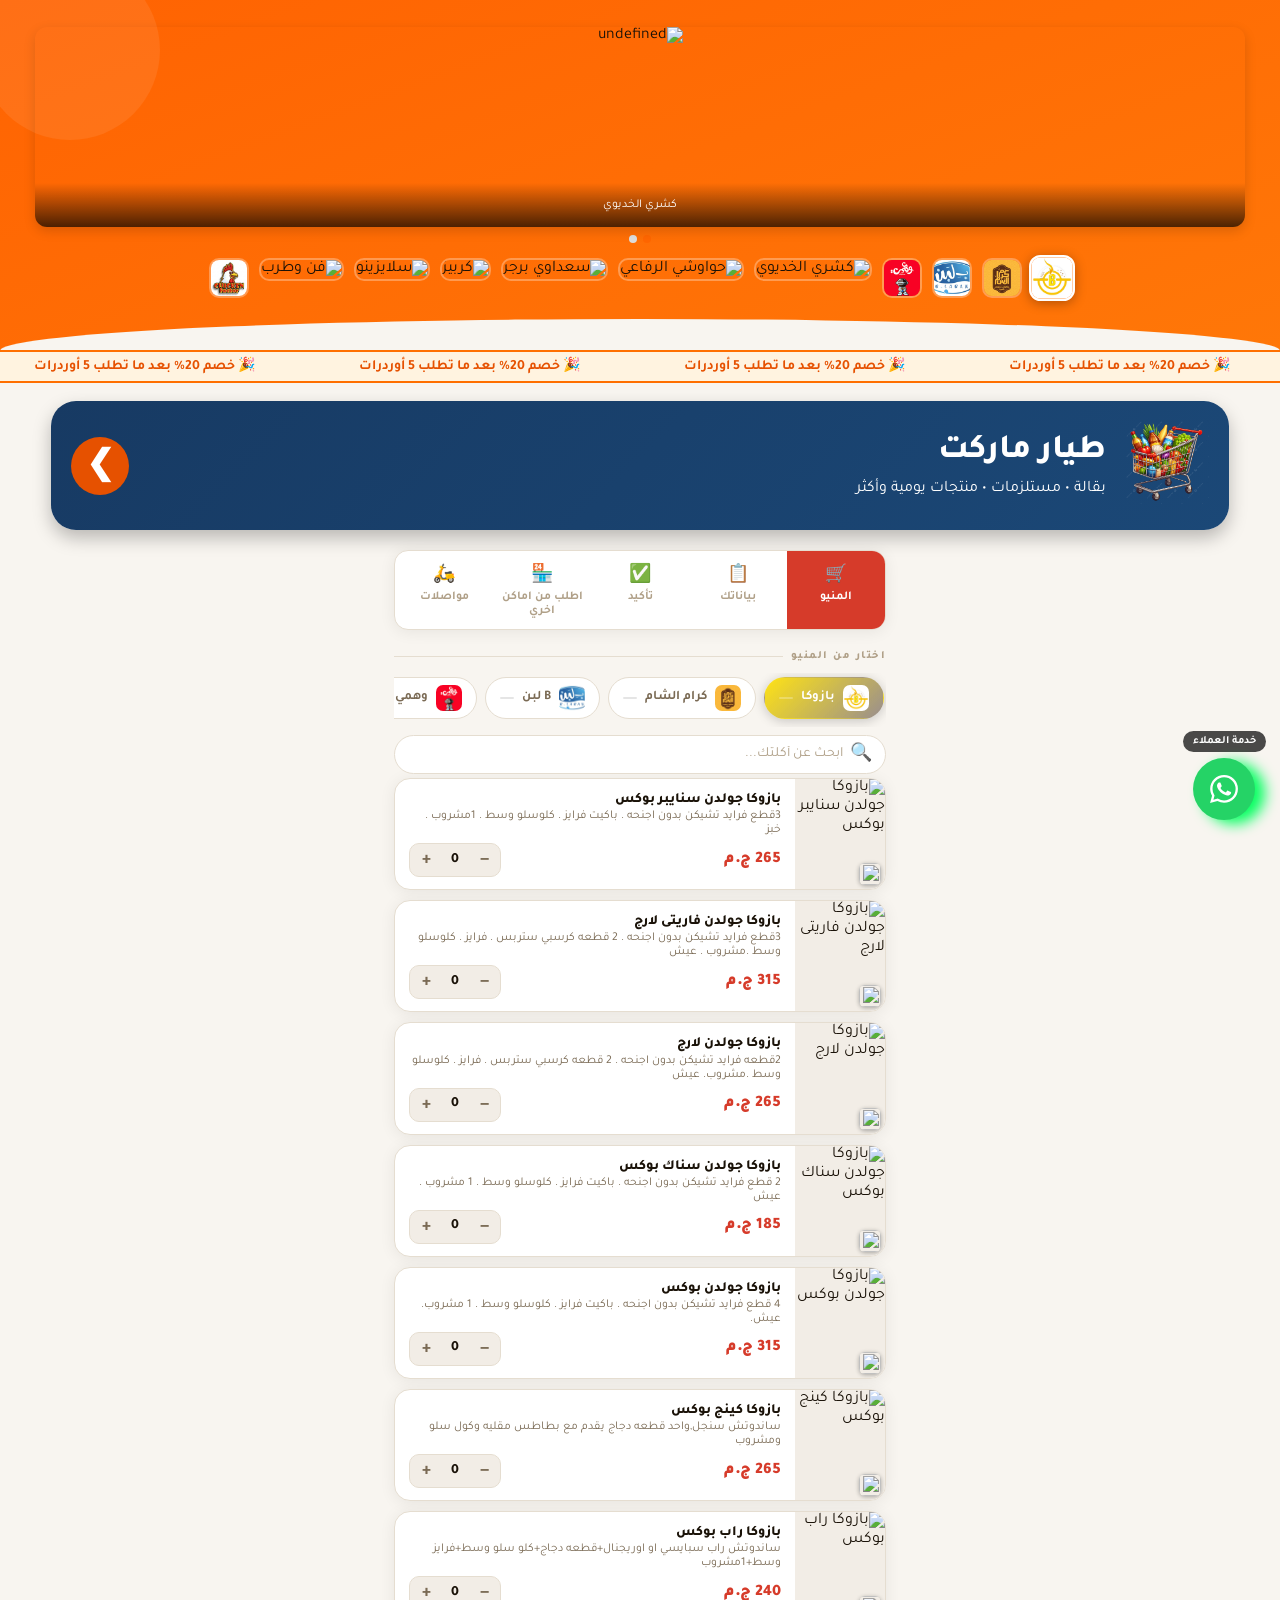
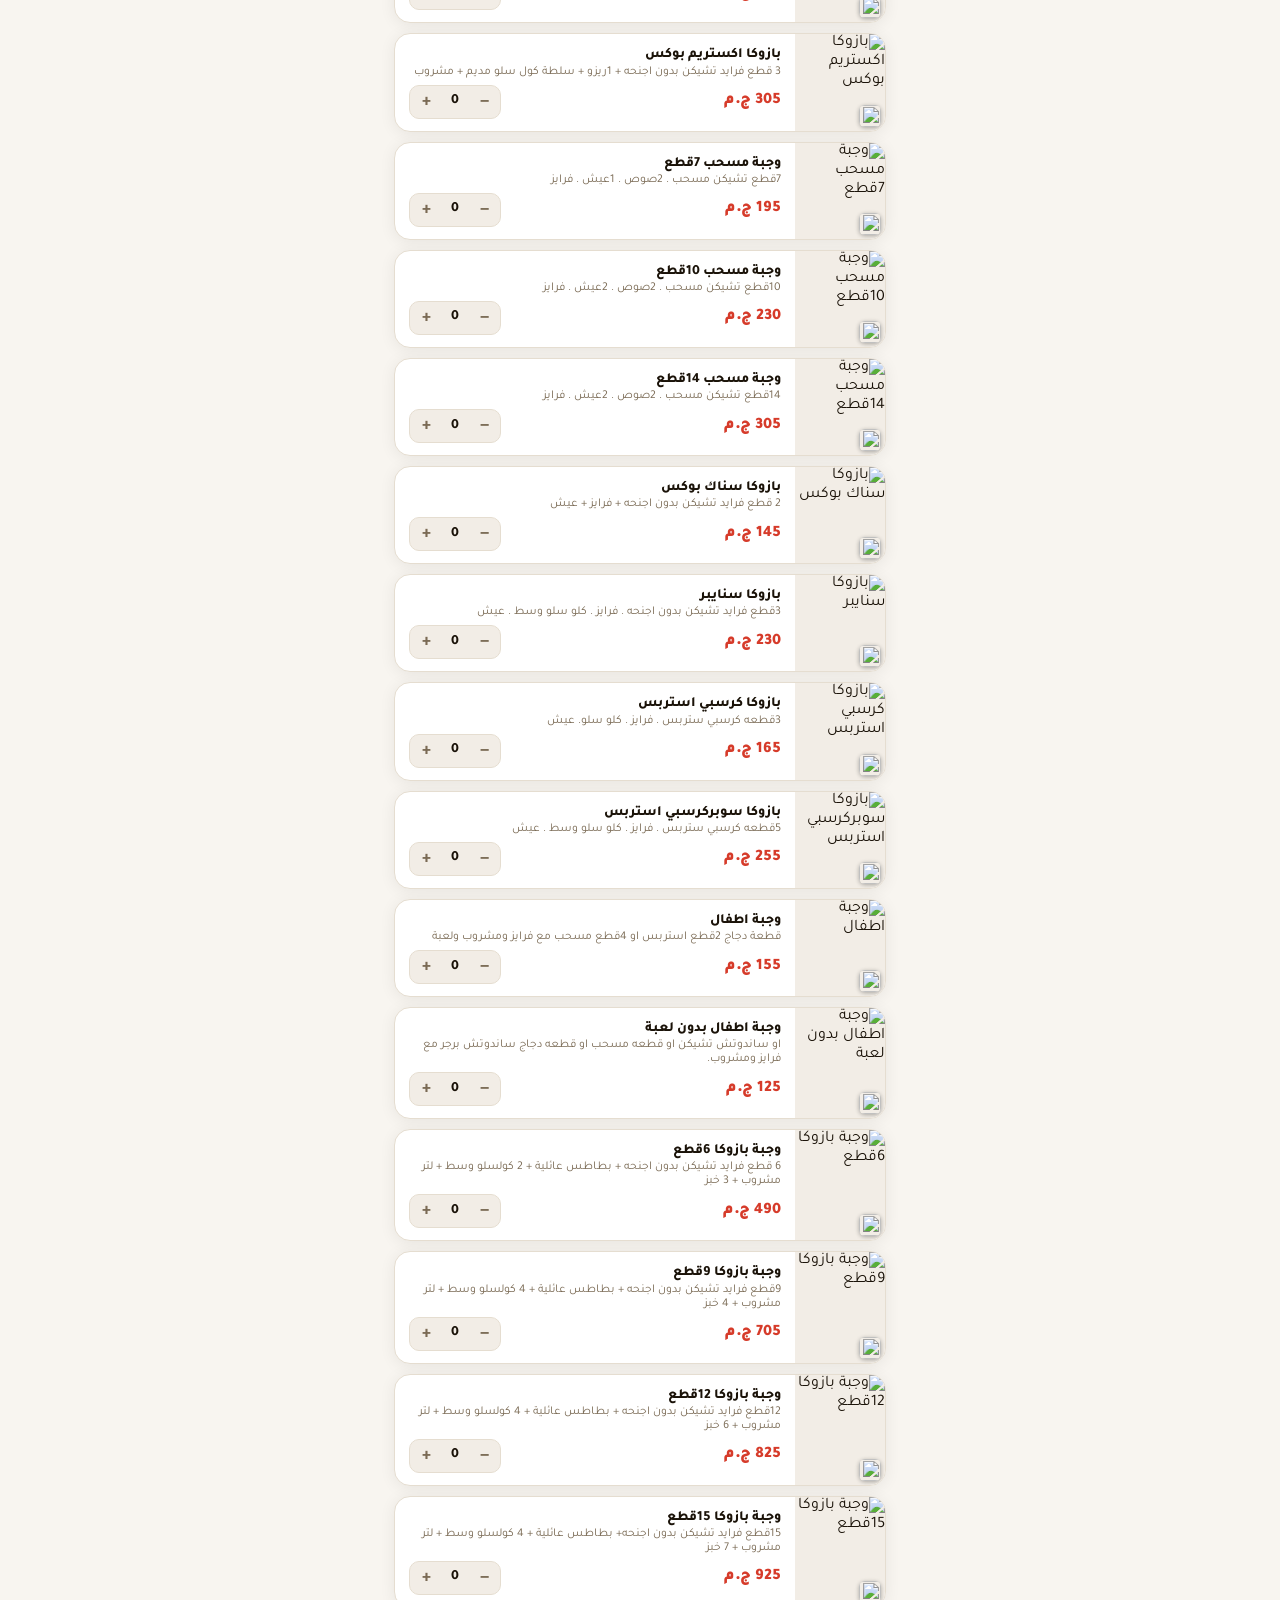
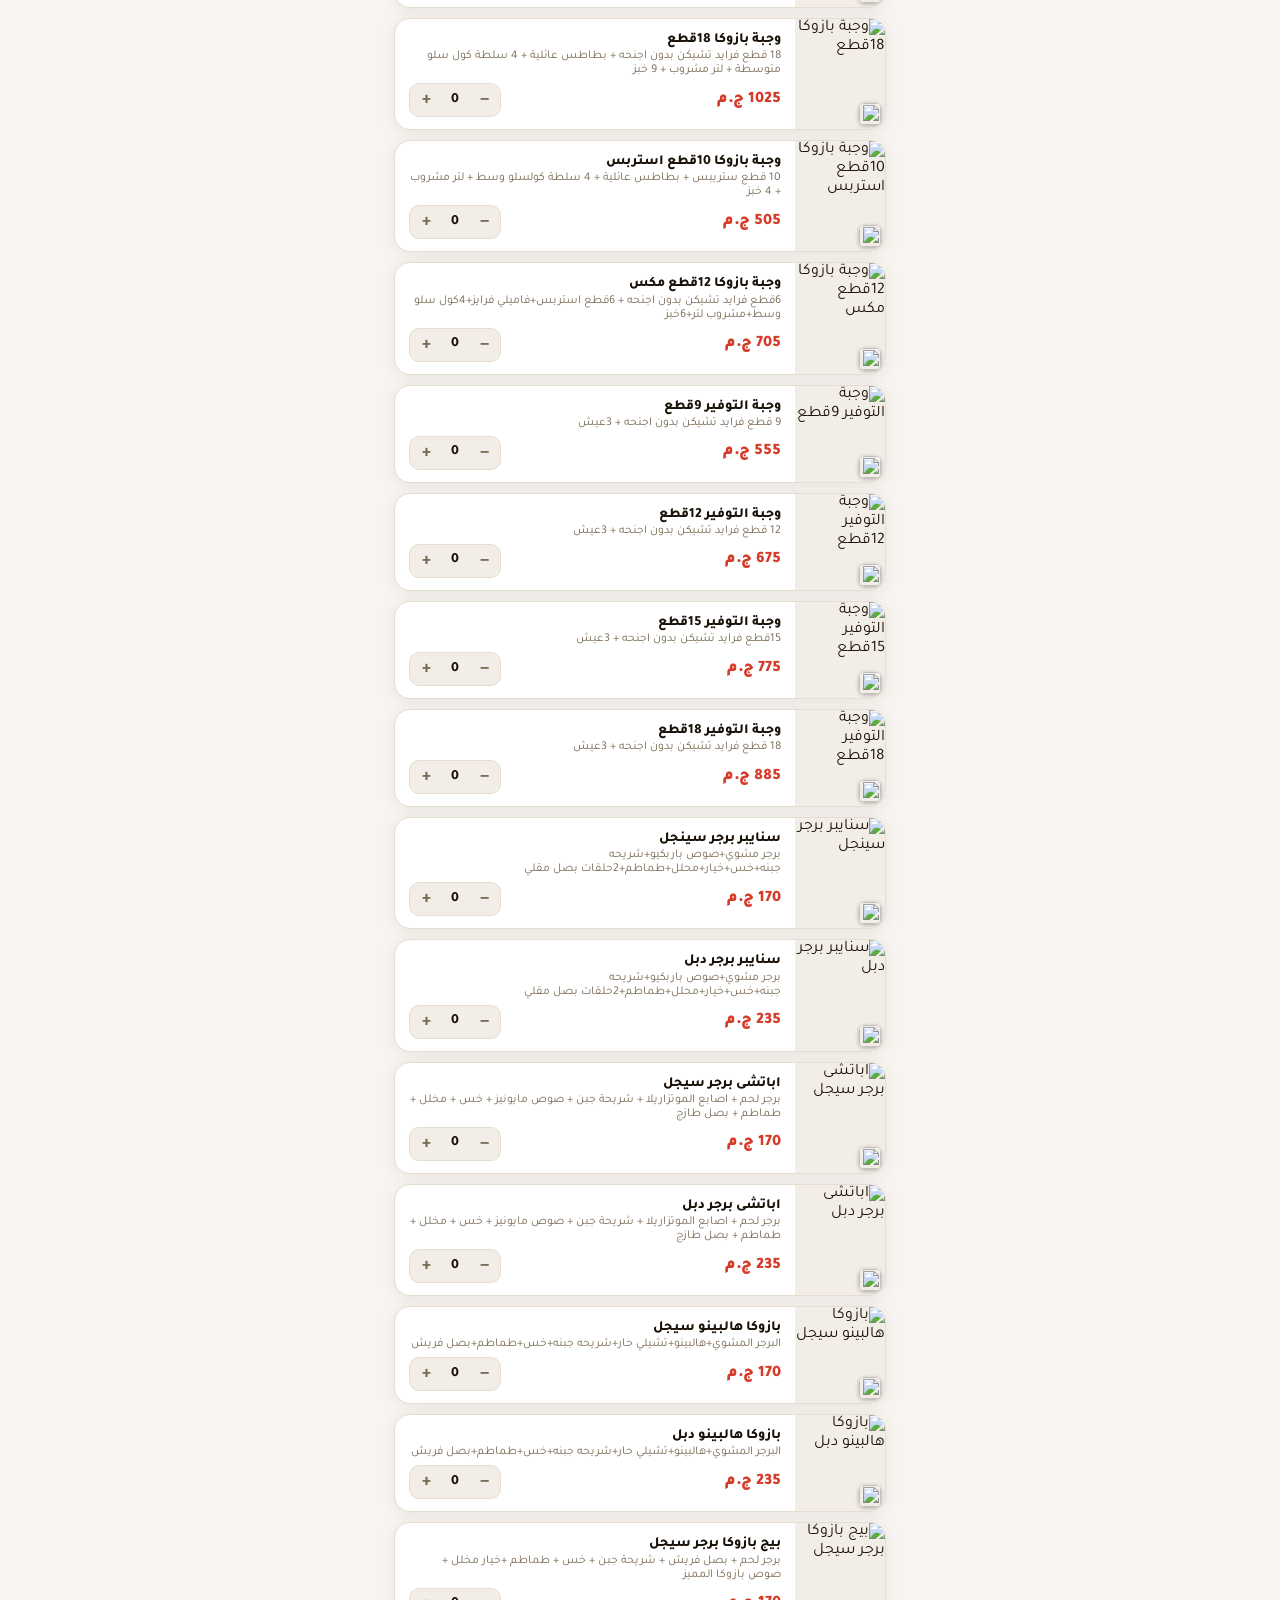
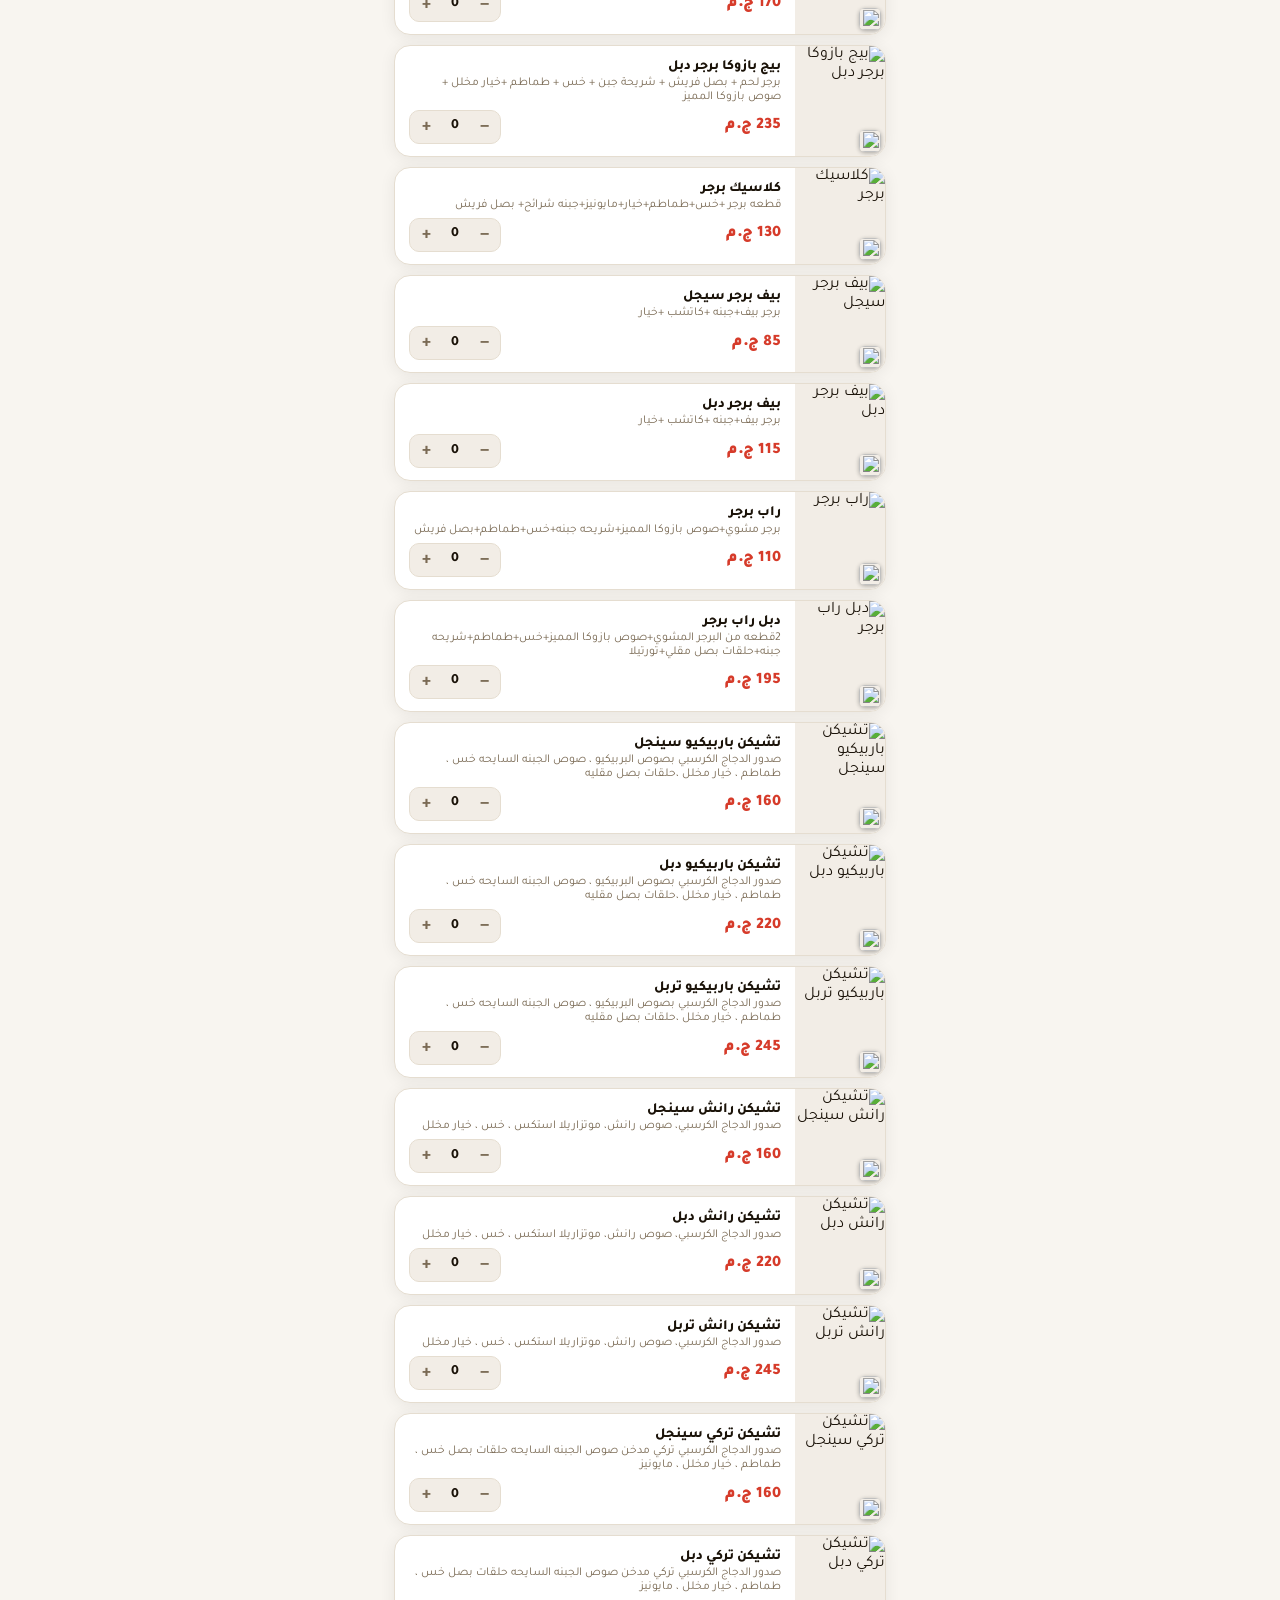
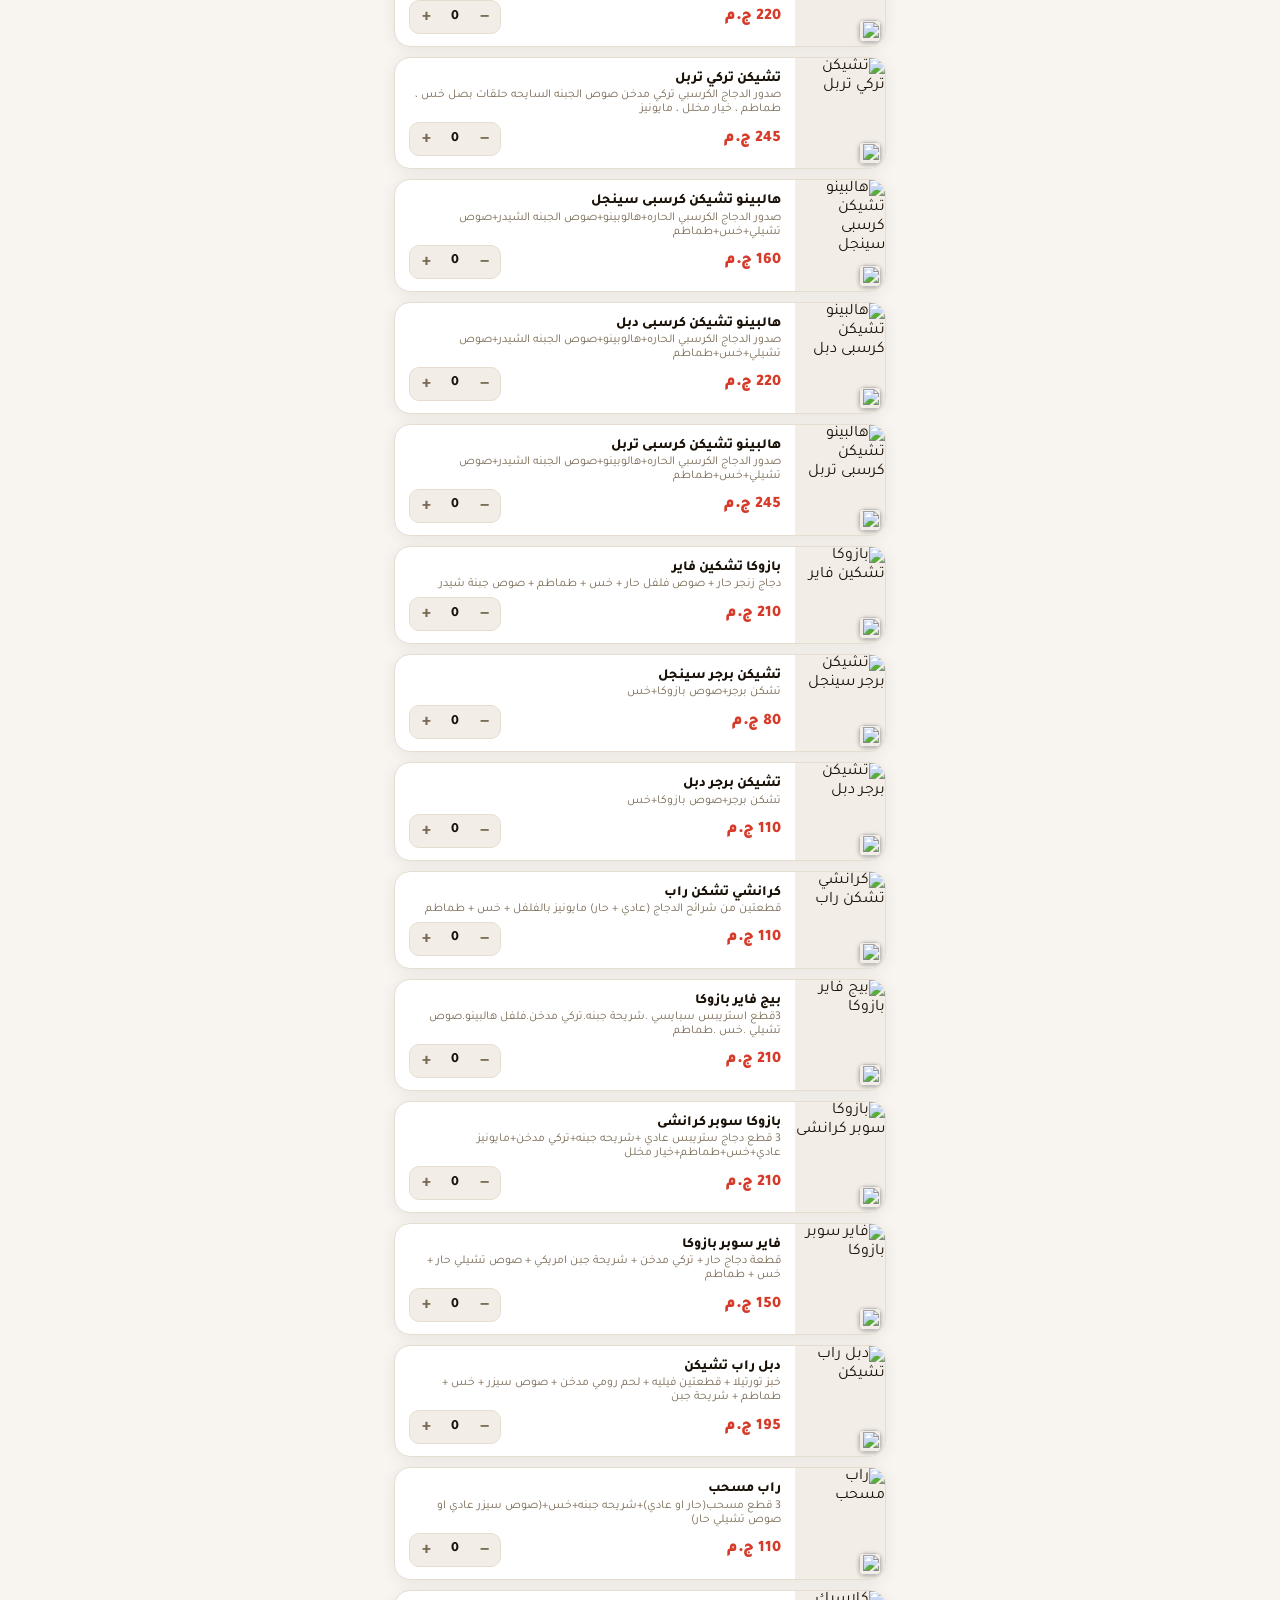
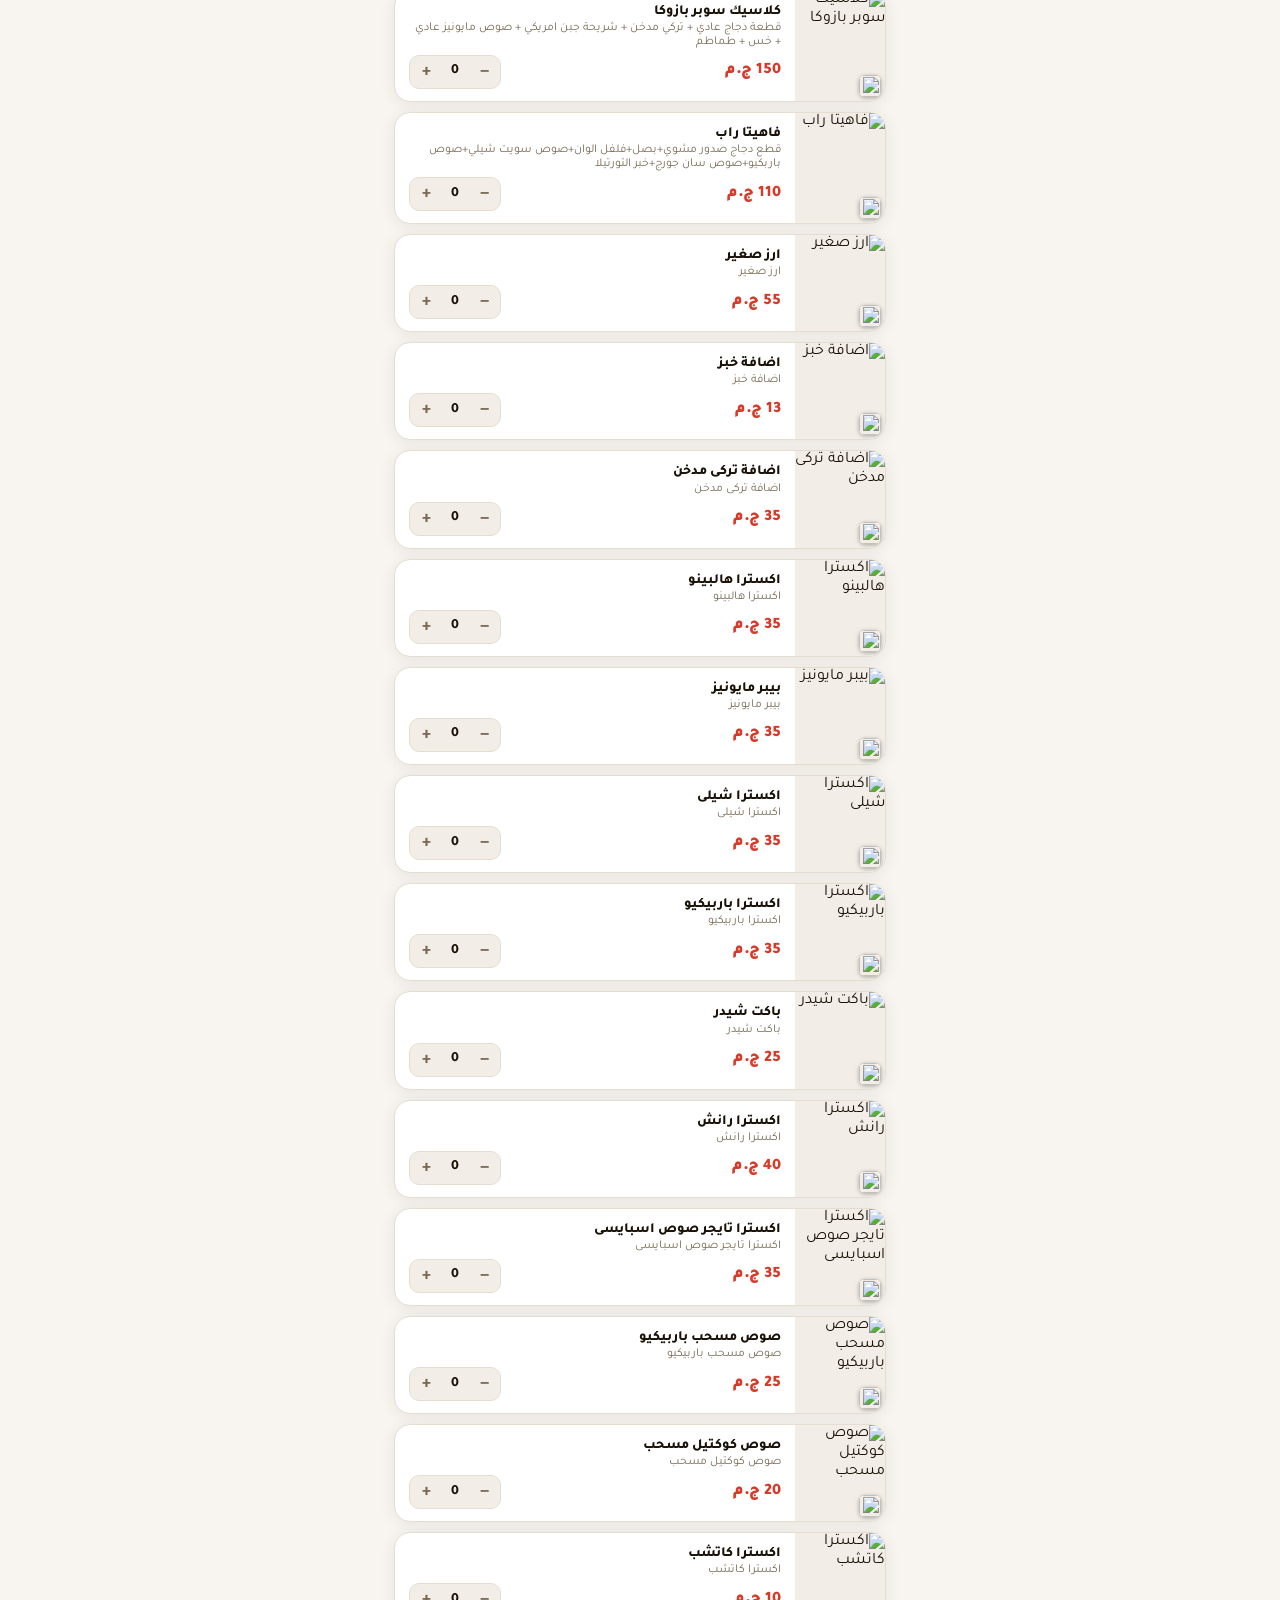
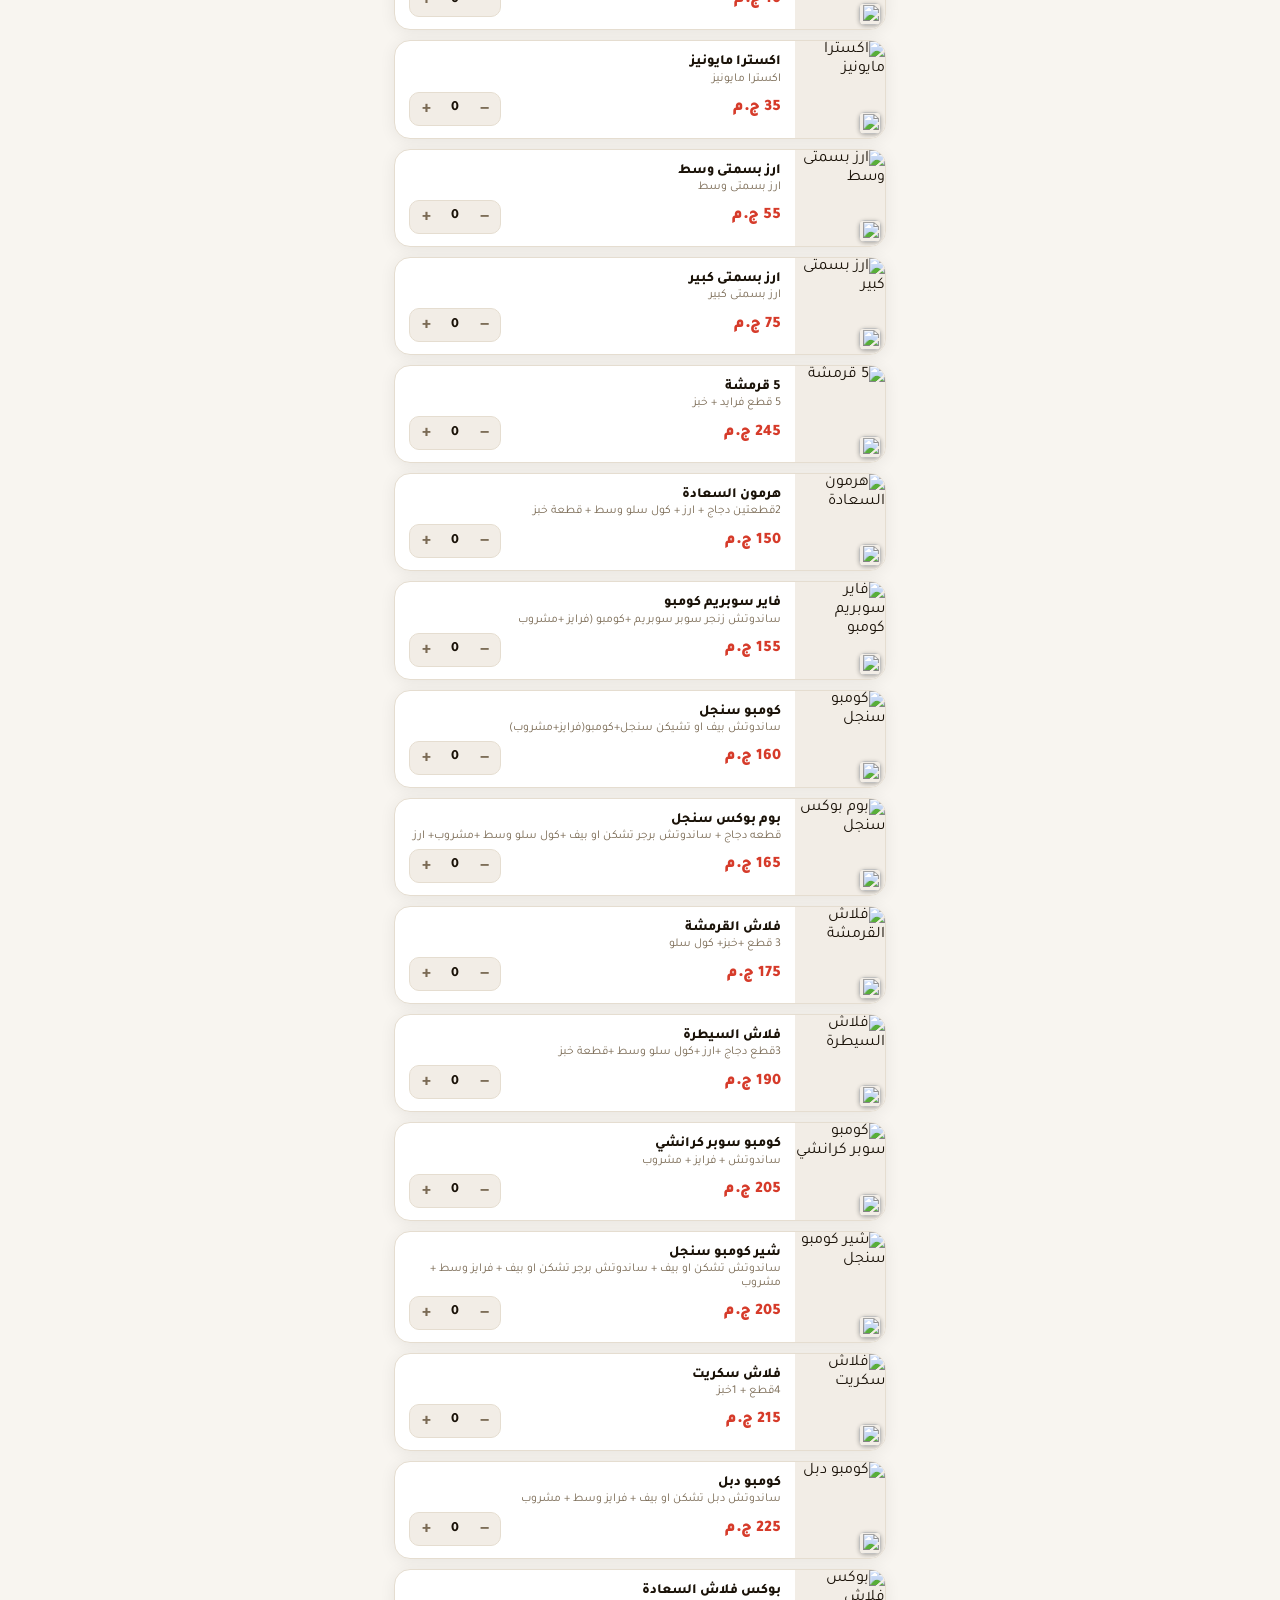
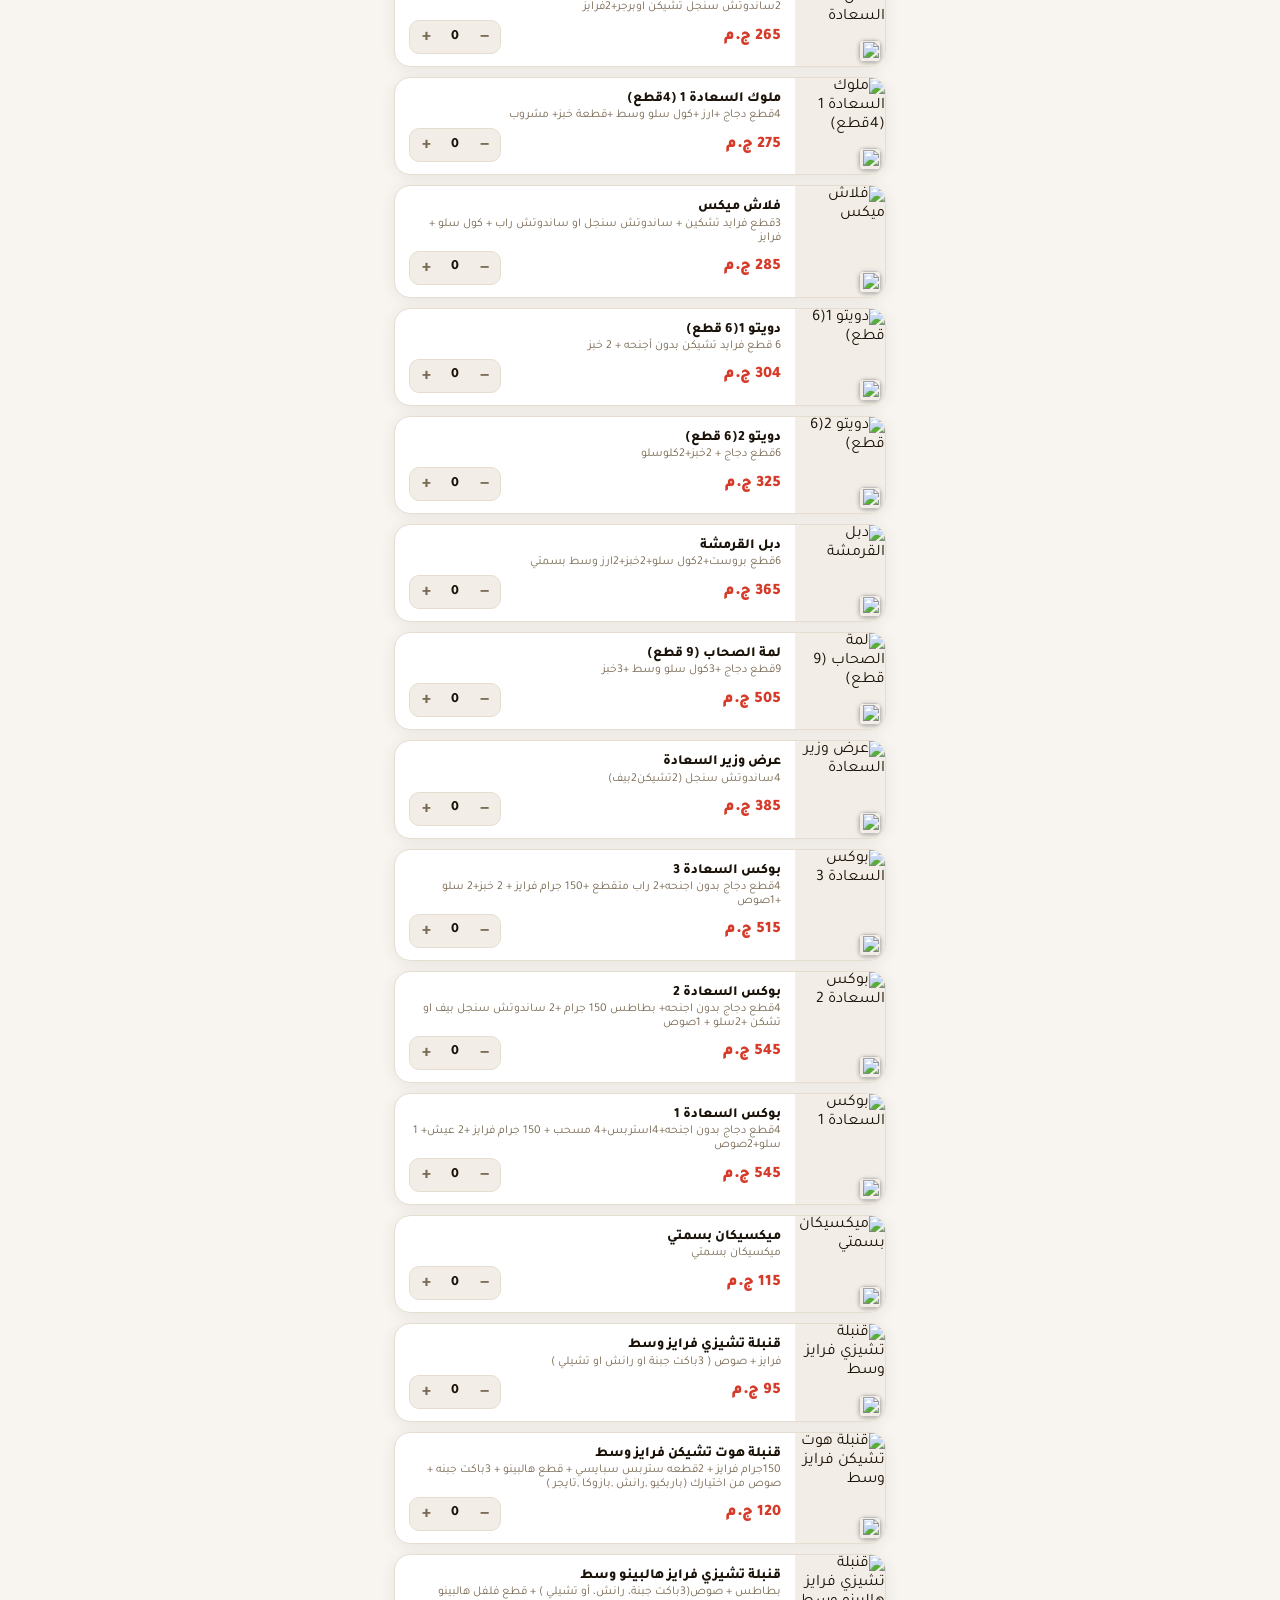
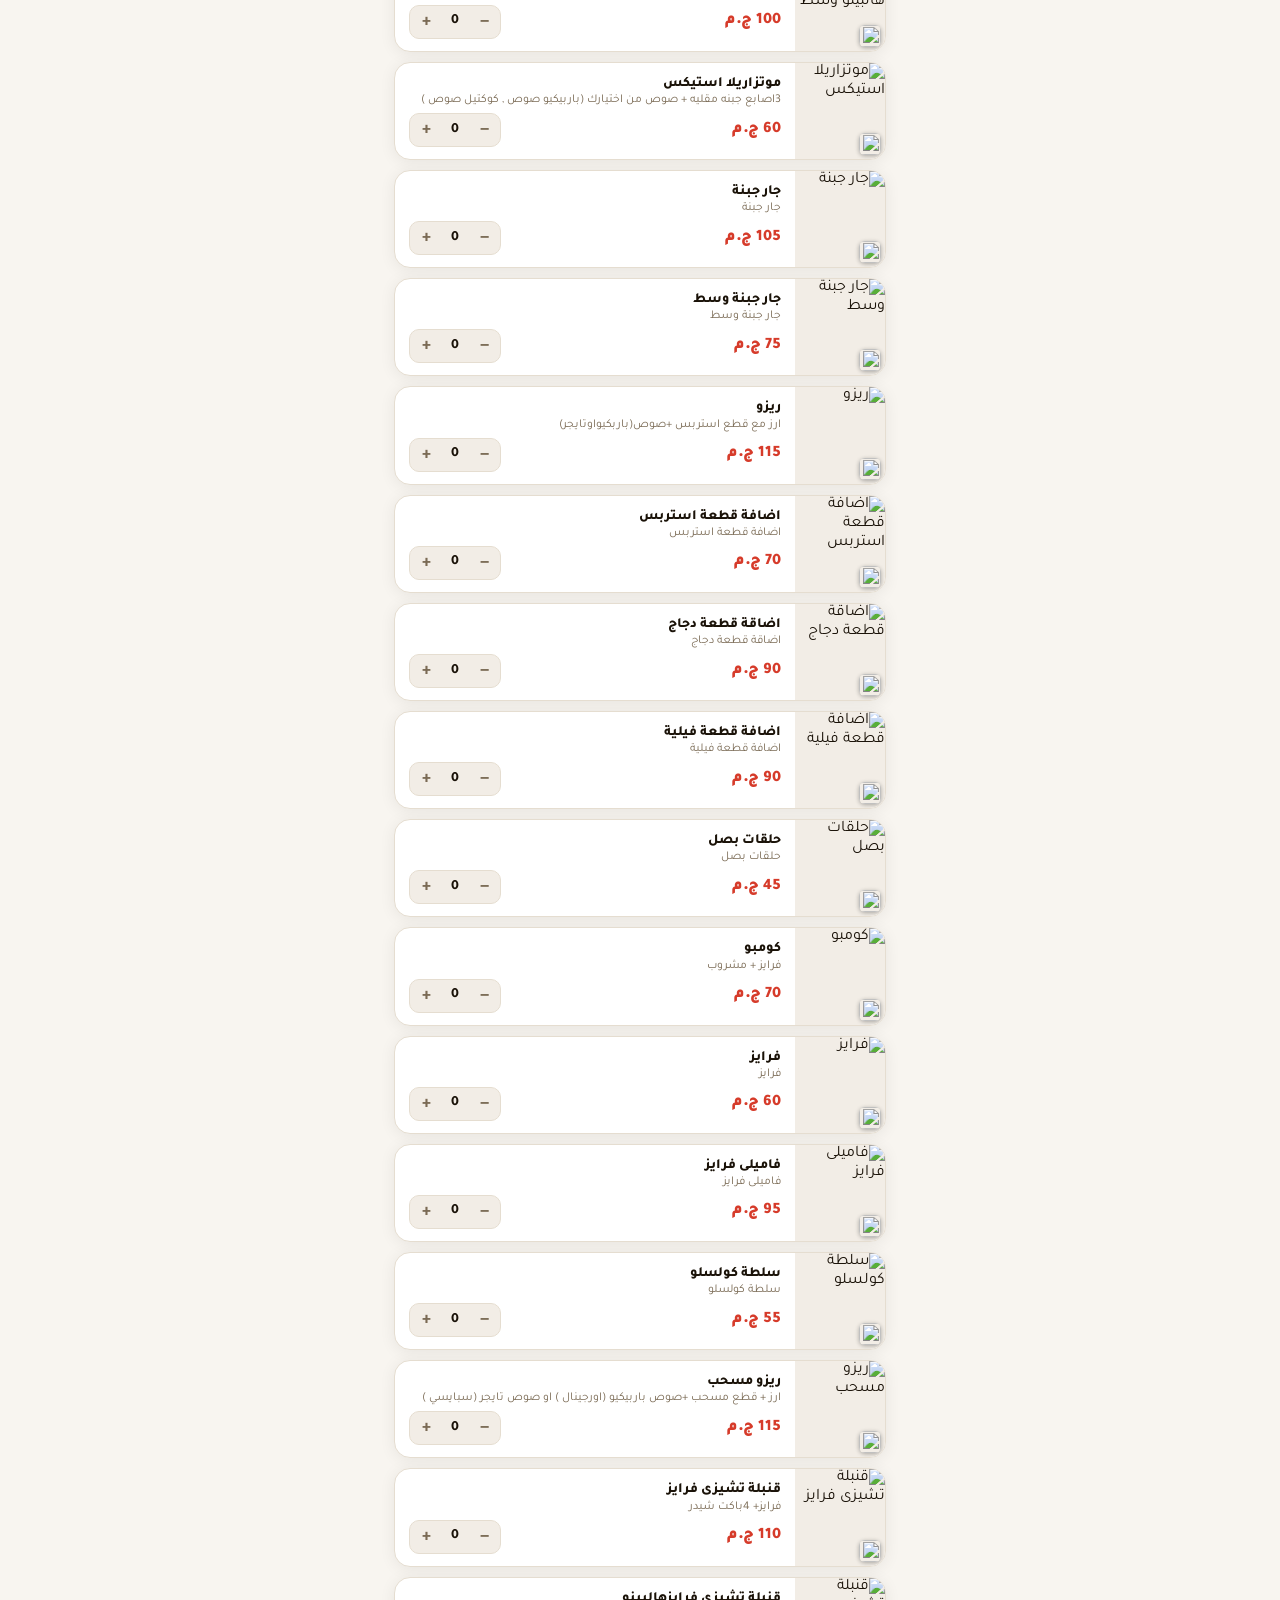
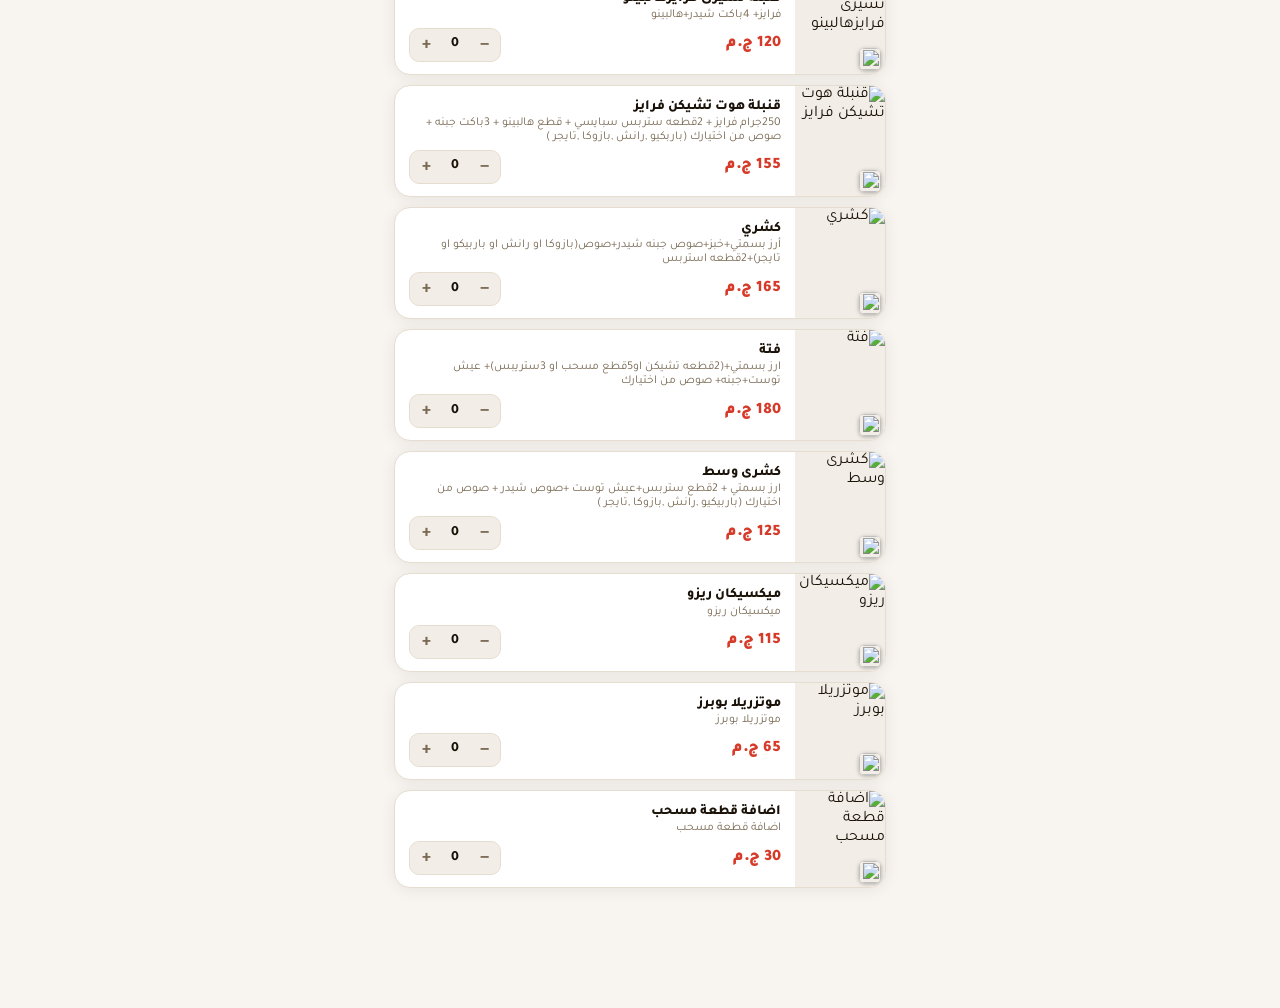
==== index.html @ 06ab648a "up" ====
<!DOCTYPE html>
<html lang="ar" dir="rtl">
<head>
<meta charset="UTF-8">
<!-- <link rel="icon" href="./img/logo.jpeg.icon"/> -->
<meta name="viewport" content="width=device-width, initial-scale=1.0">
<title>طيار - اطلب دلوقتي</title>
<link rel="icon" href="./img/logo.jpeg"/>

<link href="https://fonts.googleapis.com/css2?family=Tajawal:wght@300;400;500;700;800;900&display=swap" rel="stylesheet">
<meta name="theme-color" content="#e8742a">
<!-- 🗺️ Google Maps API -->
<script src="https://maps.googleapis.com/maps/api/js?key=AIzaSyCK2h_v0wakqVhQJ0c-wUG1zAvR7creNU8"></script>
<meta name="mobile-web-app-capable" content="yes">
<meta name="apple-mobile-web-app-capable" content="yes">
<meta name="apple-mobile-web-app-status-bar-style" content="black-translucent">
<meta name="apple-mobile-web-app-title" content="طيار">
<link rel="apple-touch-icon" href="[data-uri]">
<link rel="manifest" href="/tyyyar/manifest.json">
<meta name="theme-color" content="#e53935">
<script>
  if ('serviceWorker' in navigator) {
    navigator.serviceWorker.register('/tyyyar/sw.js');
  }
</script>
<link rel="stylesheet" href="style-1.css">

<!-- Meta Pixel Code -->
<script>
!function(f,b,e,v,n,t,s)
{if(f.fbq)return;n=f.fbq=function(){n.callMethod?
n.callMethod.apply(n,arguments):n.queue.push(arguments)};
if(!f._fbq)f._fbq=n;n.push=n;n.loaded=!0;n.version='2.0';
n.queue=[];t=b.createElement(e);t.async=!0;
t.src=v;s=b.getElementsByTagName(e)[0];
s.parentNode.insertBefore(t,s)}(window, document,'script',
'https://connect.facebook.net/en_US/fbevents.js');
fbq('init', '1489984089526553');
fbq('track', 'PageView');
</script>
<noscript><img height="1" width="1" style="display:none"
src="https://www.facebook.com/tr?id=1489984089526553&ev=PageView&noscript=1"
/></noscript>
<!-- End Meta Pixel Code -->
<!-- <script src="https://www.gstatic.com/firebasejs/9.23.0/firebase-app-compat.js"></script>
<script src="https://www.gstatic.com/firebasejs/9.23.0/firebase-firestore-compat.js"></script> -->
<body>

<!-- HEADER -->
 
<div class="hdr" id="hdr">
  <!--  -->
  <!-- <div class="hdr-glow"></div>
  <img class="logo-img" src="[data-uri]" alt="طيار">
  <div class="bn">Tayyar</div> -->
  <!--  -->
  
  <!-- Advertisement Carousel -->

<div id="ad-carousel" class="ad-carousel"></div>
  <!-- Brand logos in header -->
  <div class="hdr-brands" id="hdr-brands">
    <div class="hdr-brand-check" id="hbc-Bazooka">
      <img class="hdr-brand-logo active-brand" id="hbl-Bazooka" src="[data-uri]" alt="Bazooka" onclick="setBrandFromHeader('Bazooka')">
    </div>
    <div class="hdr-brand-check" id="hbc-Karam El Sham" style="display:block">
      <img class="hdr-brand-logo" id="hbl-Karam El Sham" src="[data-uri]" alt="كرام الشام" onclick="setBrandFromHeader('Karam El Sham')">
    </div>
    <div class="hdr-brand-check" id="hbc-B Laban" style="display:block">
      <img class="hdr-brand-logo" id="hbl-B Laban" src="[data-uri]" alt="B لبن" onclick="setBrandFromHeader('B Laban')">
    </div>
    <div class="hdr-brand-check" id="hbc-Wahmy Burger" style="display:block">
      <img class="hdr-brand-logo" id="hbl-Wahmy Burger" src="[data-uri]" alt="وهمي" onclick="setBrandFromHeader('Wahmy Burger')">
    </div>
    <div class="hdr-brand-check" id="hbc-Koshary Al Khedewy"   onclick="setBrand('Koshary Al Khedewy',this)" style="display:block">
      <img class="hdr-brand-logo" id="hbl-Koshary Al Khedewy"  src="./img/Koshary Al Khedewy.jpeg"  alt="كشري الخديوي">
    </div>
    <div class="hdr-brand-check" id="hbc-Hawawshi Al Refaie"   onclick="setBrand('Hawawshi Al Refaie',this)" style="display:block">
     <img class="hdr-brand-logo" id="hbl-Hawawshi Al Refaie"  src="./img/الرفاعي.jpeg"  alt="حواوشي الرفاعي">
     </div>
      <div class="hdr-brand-check" id="hbc-Saadaawy Burger"   onclick="setBrand('Saadaawy Burger',this)" style="display:block">
      <img class="hdr-brand-logo" id="hbl-Saadaway Burger"  src="./img/Saadaway Burger.jpeg"  alt="سعداوي برجر">  
      </div>
       <div class="hdr-brand-check" id="hbc-Krebs"   onclick="setBrand('Krebs',this)" style="display:block">
           <img class="hdr-brand-logo" id="hbl-Krebs"  src="./img/logo krybz.jpeg"  alt="كربيز">  
       </div>
        <div class="hdr-brand-check" id="hbc-Sliceno"   onclick="setBrand('Sliceno',this)" style="display:block">
          <img class="hdr-brand-logo" id="hbl-Sliceno"  src="./img/logo pezza.jpeg"  alt="سلايزينو">  
        </div>
       <div class="hdr-brand-check" id="hbc-Fan w Tarab"   onclick="setBrand('Fan w Tarab',this)" style="display:block">
          <img class="hdr-brand-logo" id="hbl-Fan w Tarab"  src="./img/logo fam w tarb.jpeg"  alt="فن وطرب">  
        </div>
         <div class="hdr-brand-check" id="hbc-"   onclick="setBrand('Chicken Factor',this)" style="display:block">
             <img class="hdr-brand-logo" id="hbl-Chicken Factor"  src="./img/logo achcakn fatctor.jpg"  alt="تشيكن فاكتور">  
        </div>
  </div>
</div>
<!-- الشريط المتحرك -->
 <div class="promo-ticker-wrap">
  <div class="promo-ticker-track">
    <span>🎉 خصم 20% بعد ما تطلب 5 أوردرات</span>
    <span>🎉 خصم 20% بعد ما تطلب 5 أوردرات</span>
    <span>🎉 خصم 20% بعد ما تطلب 5 أوردرات</span>
    <span>🎉 خصم 20% بعد ما تطلب 5 أوردرات</span>
    <span>🎉 خصم 20% بعد ما تطلب 5 أوردرات</span>
    <span>🎉 خصم 20% بعد ما تطلب 5 أوردرات</span>
  </div>
</div>
 <div class="tayyar-mart-card" <button onclick="window.location.href='./tayyar-mart-with-store-hours-and-reset.html'">
   
</button>
    <div class="mart-left">
        <img src="./img/pngtree-vegetables-in-the-cart-shopping-cartoon-png-image_18735683.png" alt="./tayyar-mart-up3.html">
    </div>
    <div class="mart-center">
        <h2>طيار ماركت</h2>
        <p>بقالة • مستلزمات • منتجات يومية وأكثر</p>
    </div>
    <div class="mart-right">
        ❯
    </div>
</div>
 <style>
  .tayyar-mart-card{

    width:92%;
    margin:18px auto;

    background:linear-gradient(135deg,#173a63,#1b4877);

    border-radius:25px;

    display:flex;
    align-items:center;
    justify-content:space-between;

    padding:18px 20px;

    box-shadow:0 8px 18px rgba(0,0,0,.25);

    cursor:pointer;

    transition:.25s;
}

.tayyar-mart-card:hover{

    transform:translateY(-3px);

}

.mart-left img{

    width:85px;

    height:85px;

    object-fit:contain;

}

.mart-center{

    flex:1;

    text-align:right;

    margin-right:18px;

}

.mart-center h2{

    color:rgb(255, 255, 255);

    font-size:34px;

    margin:0;

    font-weight:800;

    line-height:1.2;

}

.mart-center p{

    color:#ffffff;

    margin-top:8px;

    font-size:16px;

}

.mart-right{

    width:58px;

    height:58px;

    background:#e65100;

    border-radius:50%;

    display:flex;

    justify-content:center;

    align-items:center;

    color:white;

    font-size:34px;

    font-weight:bold;

}
 </style>

<div class="wrap">
  <!--  الهيدر الاضافات -->
  <div class="steps" id="steps-bar">
    <button class="sbtn active" id="s1" onclick="goStep(1)"><span class="ico">🛒</span>المنيو</button>
    <button class="sbtn" id="s2" onclick="goStep(2)"><span class="ico">📋</span>بياناتك</button>
    <button class="sbtn" id="s3" onclick="goStep(3)"><span class="ico">✅</span>تأكيد</button>
    <button class="sbtn" id="s4" onclick="goStep(4)"><span class="ico">🏪</span>اطلب من اماكن اخري</button>
    <button class="sbtn" id="s5" onclick="goStep(5)"><span class="ico">🛵</span>مواصلات</button>
  </div>

  <!-- VIEW 1
   لي اضافات البرندات -->
  <div class="view active" id="view-1">
    <div class="slbl">اختار من المنيو</div>
    <div class="btabs" id="btabs">
      <button class="btab active" data-brand="Bazooka" onclick="setBrand('Bazooka',this)">
        <img class="tab-logo" src="[data-uri]" alt="">بازوكا <span class="bb" id="cnt-Bazooka"></span>
      </button>
      <button class="btab" data-brand="Karam El Sham" onclick="setBrand('Karam El Sham',this)">
        <img class="tab-logo" src="[data-uri]" alt="">كرام الشام <span class="bb" id="cnt-Karam El Sham"></span>
      </button>
      <button class="btab" data-brand="B Laban" onclick="setBrand('B Laban',this)">
        <img class="tab-logo" src="[data-uri]" alt="">B لبن <span class="bb" id="cnt-B Laban"></span>
      </button>
      <button class="btab" data-brand="Wahmy Burger" onclick="setBrand('Wahmy Burger',this)">
        <img class="tab-logo" src="[data-uri]" alt="">وهمي برجر <span class="bb" id="cnt-Wahmy Burger"></span>
      </button>
       <button class="btab" data-brand="Koshary Al Khedewy" onclick="setBrand('Koshary Al Khedewy',this)">
         <img class="tab-logo" src="./img/Koshary Al Khedewy.jpeg" alt="كشري الخديوي"> كشري الخديوي
        </button>
         <button class="btab" data-brand="Hawawshi Al Refaie" onclick="setBrand('Hawawshi Al Refaie',this)">
          <img class="tab-logo" src="./img/الرفاعي.jpeg" alt="حواوشي الرفاعي"> حواوشي الرفاعي
         </button>
        <button class="btab" data-brand="Saadaawy Burger" onclick="setBrand('Saadaawy Burger',this)">
         <img class="tab-logo" src="./img/Saadaway Burger.jpeg" alt="سعداوي برجر"> سعداوي برجر
         </button>
          <button class="btab" data-brand="Krebs" onclick="setBrand('Krebs',this)">
          <img class="tab-logo" src="./img/logo krybz.jpeg" alt="كريبز">  كريبز
        </button>
         <button class="btab" data-brand="Sliceno" onclick="setBrand('Sliceno',this)">
          <img class="tab-logo" src="./img/logo pezza.jpeg" alt="سلايزينو">  سلايزينو بيتزا
        </button>
          <button class="btab" data-brand="Fan w Tarab" onclick="setBrand('Fan w Tarab',this)">
              <img class="tab-logo" src="./img/logo fam w tarb.jpeg" alt="فن وطرب">  فن وطرب
         </button>
         <button class="btab" data-brand="Chicken Factor" onclick="setBrand('Chicken Factor',this)">
              <img class="tab-logo" src="./img/logo achcakn fatctor.jpg" alt="تشيكن فاكتور"> تشيكن فاكتور
         </button>
    </div>
    <!-- حاله المطعم -->
      <div id="closed-banner" style="display:none;background:#fee2e2;border-radius:12px;padding:16px;text-align:center;margin:12px">
          <div style="font-size:30px">🔴</div>
          <div style="font-weight:700;color:#dc2626;font-size:16px">المطعم مغلق حالياً</div>
          <div style="color:#666;font-size:13px;margin-top:4px">هيفتح الساعه 11  إن شاء الله</div>
     </div>
     <!-- حاله المطعم-->
    <div></div>
    <div class="srch-wrap">
      <input class="srch-input" id="srch" type="search" placeholder="ابحث عن أكلتك..." oninput="doSearch(this.value)">
      <span class="srch-icon">🔍</span>
      <button class="srch-clear" id="srch-clear" onclick="clearSearch()">✕</button>
    </div>
    <div class="plist" id="prods"></div>
  </div>
  <!-- VIEW 2 -->
  <div class="view" id="view-2">
    <div class="slbl">بياناتك</div>
    <div class="fcard">
      <div class="fg"><label>اسمك الكريم *</label><input type="text" id="cn" placeholder="مثال: أحمد محمد"></div>
      <div class="fg"><label>رقم الموبايل *</label><input type="tel" id="cp" placeholder="01xxxxxxxxx"></div>
      <div class="fg">
        <label>العنوان *</label>
        <div class="lrow">
          <input type="text" id="ca" placeholder="  مثال ,الحي 14, مجاورة1...">
          <!-- Location pin SVG icon -->
          <button class="bloc" id="bl" onclick="getLoc()" title="تحديد موقعي تلقائياً">
            <svg id="loc-icon" width="20" height="20" viewBox="0 0 24 24" fill="none" xmlns="http://www.w3.org/2000/svg">
              <path d="M12 2C8.13 2 5 5.13 5 9c0 5.25 7 13 7 13s7-7.75 7-13c0-3.87-3.13-7-7-7zm0 9.5c-1.38 0-2.5-1.12-2.5-2.5s1.12-2.5 2.5-2.5 2.5 1.12 2.5 2.5-1.12 2.5-2.5 2.5z" fill="#7a6a54"/>
            </svg>
          </button>
        </div>
           <div class="lhint" id="lh"></div>
           </div>
         <div class="fg">
        <label>طريقة الدفع *</label>
        <div class="pgrid">
          <div class="pcard acod" id="pcc" onclick="setPay('cod')"><span class="pico">💵</span><div class="plbl">عند الاستلام</div></div>
          <div class="pcard" id="pco" onclick="setPay('online')"><span class="pico">📲</span><div class="plbl">انستاباي / فودافون</div></div>
        </div>
        <div class="obox" id="ob">💳 بعد تأكيد الطلب، هتلاقي رقم التحويل في رسالة الواتساب</div>
      </div>
      <style>
.tip-grid {
  display: grid;
  grid-template-columns: repeat(3, 1fr);
  gap: 10px;
  margin-top: 8px;
}
.tip-card {
  border: 2px solid #e0d5c5;
  border-radius: 14px;
  padding: 12px 8px;
  text-align: center;
  cursor: pointer;
  background: #fff;
  transition: all 0.2s ease;
}
.tip-card:hover {
  border-color: #c0392b;
  background: #fff8f7;
}
.tip-card.active {
  border-color: #c0392b;
  background: #fff0ee;
  box-shadow: 0 2px 8px rgba(192,57,43,0.15);
}
.tip-emoji {
  font-size: 20px;
  display: block;
  margin-bottom: 4px;
}
.tip-amount {
  font-size: 26px;
  font-weight: 900;
  color: #27ae60;
  display: block;
  line-height: 1;
}
.tip-card.active .tip-amount {
  color: #c0392b;
}
.tip-unit {
  font-size: 13px;
  color: #888;
  display: block;
  margin-top: 2px;
}
.pc-img-wrap{position:relative;overflow:hidden;}
.item-overlay{position:absolute;top:0;left:0;right:0;bottom:0;display:flex;align-items:center;justify-content:center;font-size:14px;font-weight:800;border-radius:12px;font-family:'Tajawal',sans-serif;pointer-events:none;z-index:2;}
.item-overlay.soldout{background:rgba(0,0,0,0.6);color:#fff;}
.item-overlay.busy{background:rgba(230,126,34,0.65);color:#fff;}
.item-soldout .qb{pointer-events:none;opacity:0.35;}
/* 🗺️ DRIVER TRACKING STYLES */
.driver-tracking-section {
  display: none;
  margin-top: 20px;
  background: white;
  border-radius: 12px;
  overflow: hidden;
  box-shadow: 0 2px 8px rgba(0,0,0,0.1);
}

.driver-tracking-section.show {
  display: block;
  animation: slideUp 0.3s ease;
}

@keyframes slideUp {
  from { opacity: 0; transform: translateY(10px); }
  to { opacity: 1; transform: translateY(0); }
}

.tracking-header {
  background: linear-gradient(135deg, #e8742a 0%, #d4640d 100%);
  color: white;
  padding: 14px 16px;
  display: flex;
  align-items: center;
  gap: 8px;
  font-weight: 900;
  font-size: 15px;
  font-family: 'Tajawal', sans-serif;
}

.tracking-header .icon {
  font-size: 20px;
  animation: pulse 2s infinite;
}

@keyframes pulse {
  0%, 100% { transform: scale(1); }
  50% { transform: scale(1.1); }
}

#driver-map {
  width: 100%;
  height: 300px;
  background: #f0f0f0;
}

.map-info {
  padding: 12px 16px;
  border-top: 1px solid #e0e0e0;
}

.driver-info-row {
  display: flex;
  align-items: center;
  justify-content: space-between;
  padding: 8px 0;
  font-size: 13px;
  border-bottom: 1px solid #f0f0f0;
  font-family: 'Tajawal', sans-serif;
}

.driver-info-row:last-child {
  border-bottom: none;
}

.driver-info-label {
  color: #666;
  display: flex;
  align-items: center;
  gap: 6px;
}

.driver-info-value {
  font-weight: 700;
  color: #333;
}

.contact-driver-btn {
  width: 100%;
  padding: 12px;
  margin: 12px 0;
  background: #e8742a;
  color: white;
  border: none;
  border-radius: 8px;
  font-family: 'Tajawal', sans-serif;
  font-weight: 900;
  cursor: pointer;
  font-size: 14px;
  transition: 0.2s;
}

.contact-driver-btn:active {
  transform: scale(0.98);
  background: #d4640d;
}

.last-update {
  font-size: 11px;
  color: #999;
  text-align: center;
  padding: 8px 0;
}
</style>

<div class="fg">
  <label>إكرامية للمندوب ❤️<span style="color:#999;font-size:13px">(اختياري)</span></label>
  <div class="tip-grid" id="tip-grid">
    <div class="tip-card" id="tip-5"  onclick="setTip(5)">
      <span class="tip-emoji">💵</span>
      <span class="tip-amount">5</span>
      <span class="tip-unit">جنيه</span>
    </div>
    <div class="tip-card" id="tip-10" onclick="setTip(10)">
      <span class="tip-emoji">💵</span>
      <span class="tip-amount">10</span>
      <span class="tip-unit">جنيه</span>
    </div>
    <div class="tip-card" id="tip-20" onclick="setTip(20)">
      <span class="tip-emoji">💵</span>
      <span class="tip-amount">20</span>
      <span class="tip-unit">جنيه</span>
    </div>
  </div>
</div>
      <div class="fg"><label>ملاحظات (اختياري)</label><textarea id="cno" placeholder="أي طلبات خاصة..."></textarea></div>
    </div>
    <div class="brow">
      <button class="bs2" onclick="goStep(1)">← رجوع</button>
      <button class="bp" onclick="goStep(3)">تاكيد الطلب ←</button>
    </div>
  </div>

  <!-- VIEW 3 -->
  <div class="view" id="view-3">
    <div class="slbl">مراجعة طلبك</div>
    <div class="rlist" id="rl"></div>
    <div class="tbar" id="tb"></div>
    <div class="icard" id="ic"></div>
    <div class="brow">
      <button class="bs2" onclick="goStep(2)">← تعديل</button>
      <button class="bwa" onclick="placeOrder()">💬 تاكيد الطلب على واتساب</button>
    </div>
  </div>
  <!-- view 4 مطعم / صيدليه/ سوبر ماركت  -->
  <div class="view" id="view-4">
  <div class="other-section-title">🏪 اطلب من مكان تاني</div>
  
  <div class="type-grid">
    <div class="type-card selected" id="tc-restaurant" onclick="selectOtherType('restaurant')">
      <span class="ticon">🍽️</span>
      <div class="tlabel">مطعم</div>
    </div>
    <div class="type-card" id="tc-supermarket" onclick="selectOtherType('supermarket')">
      <span class="ticon">🛒</span>
      <div class="tlabel">سوبر ماركت</div>
    </div>
    <div class="type-card" id="tc-pharmacy" onclick="selectOtherType('pharmacy')">
      <span class="ticon">💊</span>
      <div class="tlabel">صيدلية</div>
    </div>
  </div>

  <div class="pharmacy-note" id="pharmacy-sub">
    <div class="pn-title">📍 اختار الصيدلية</div>
    <div class="pharmacy-opt">
      <input type="radio" name="pharmacy" id="r-elezaby" checked onchange="selectPharmacy('صيدلية العزبي')">
      <label for="r-elezaby" class="po-lbl">
        <img src="img/العزبي.jpeg" class="pharmacy-logo">
        <span class="pharmacy-name">صيدلية العزبي</span>
        <span class="checkmark">✔</span>
      </label>
    </div>
    <div class="pharmacy-opt">
      <input type="radio" name="pharmacy" id="r-marwa" onchange="selectPharmacy('صيدلية د/ مروة سالم')">
      <label for="r-marwa" class="po-lbl">
        <img src="img/مروة سالم.jpeg" class="pharmacy-logo">
        <span class="pharmacy-name">صيدلية د/ مروة سالم</span>
        <span class="checkmark">✔</span>
      </label>
    </div>
    <div class="pharmacy-warn">
      <strong style="font-size:15px;color:#f80505;">⚠️ متاح حالياً صيدلية العزبي ومروة سالم فقط</strong>
    </div>
  </div>

  <div class="fcard" id="other-form">
    <div class="other-fg" id="other-place-group">
      <label id="other-place-label">📍 اسم المطعم *</label>
      <input type="text" id="other-place-name" placeholder="اسم المطعم الذي تريده">
      <div class="err-msg" id="err-place">من فضلك اكتب اسم المكان</div>
    </div>
    <div class="other-fg">
      <label>🛍️ تفاصيل الطلب *</label>
      <textarea id="other-order" placeholder="اكتب طلبك هنا بالتفصيل..."></textarea>
      <div class="err-msg" id="err-order">⚠️ من فضلك اكتب تفاصيل طلبك</div>
    </div>
    <div style="margin-top:12px">
      <label>🗺️ اكتب عنوانك *</label>
      <input id="other-address" type="text"
        placeholder="عنوانك (مثال: مجاورة 14)"
        oninput="updateOtherFees()"
        style="width:100%;padding:20px 12px;border:1.5px solid #e2e8f0;border-radius:10px;font-size:14px;direction:rtl;box-sizing:border-box">
      <div class="err-msg" id="err-address">⚠️ من فضلك اكتب عنوانك</div>
      <button id="other-loc-btn" onclick="getOtherLoc()"
        style="margin-top:10px;width:100%;padding:20px;border:none;border-radius:50px;box-shadow : 5px 10px 6px #e8742a; background:#cec8c7;color:#060606;font-size:13px;cursor:pointer;font-family:inherit;font-weight:700">
        📍 حدد موقعك
      </button>
      <div id="other-loc-hint" style="display:none;font-size:12px;margin-top:4px;text-align:center"></div>
    </div>
    <div id="other-fees-box" style="display:none;background:linear-gradient(135deg,#f87171,#fb923c);border-radius:12px;padding:12px 16px;margin-top:10px;color:#fff;font-size:14px">
      <div style="display:flex;justify-content:space-between;margin-bottom:6px">
        <span>🛵 رسوم التوصيل</span><span id="other-del-val">—</span>
      </div>
      <div style="display:flex;justify-content:space-between;margin-bottom:6px">
        <span>🔧 رسوم الخدمة</span><span> 5 ج.م</span>
      </div>
       <div style="display:flex;justify-content:space-between;margin-bottom:6px">
               <span> 🛍️ رسوم التسوق  </span><span> 10 ج.م</span>
        </div>
      <div style="display:flex;justify-content:space-between;font-weight:700;font-size:15px;border-top:1px solid rgba(255,255,255,0.4);padding-top:8px">
        <span>💰 الإجمالي الإصافي</span><span id="other-total-fees-val">—</span>
      </div>
    </div>
    <button class="bwa-other" onclick="sendOtherOrder()">
      <span>💬</span> ابعت الطلب على واتساب
    </button>
  </div>

  <div id="other-sw" style="display:none;text-align:center;padding:30px 20px">
     <div style="position:relative;width:90px;height:90px;margin:0 auto 20px">
  <div style="position:absolute;inset:0;border-radius:50%;border:3px solid transparent;border-top:3px solid #e8742a;animation:spin 1s linear infinite"></div>
  <img src="./img/logo.jpeg" style="width:84px;height:84px;border-radius:50%;object-fit:cover;position:absolute;top:3px;left:3px">
</div>
    <h2 style="font-size:22px;font-weight:800;margin-bottom:8px">تم إرسال طلبك! 🎉</h2>
    <p style="color:#666;font-size:14px;margin-bottom:20px">تم فتح واتساب برسالة طلبك الكامل</p>
    <div style="background:linear-gradient(135deg,#f87171,#fb923c);color:#fff;border-radius:40px;padding:12px 20px;font-size:14px;font-weight:700;margin-bottom:24px;display:inline-block">
      ⏱️ طلبك سيكون جاهز خلال 25 - 45 دقيقة
    </div>
    <br>
   <button onclick="resetOtherForm()"
  style="margin-top:16px;padding:14px 40px;background:#fff;border:2px solid #e8742a;border-radius:50px;color:#e8742a;font-size:15px;font-weight:700;cursor:pointer;font-family:inherit;box-shadow:0 4px 0 #e8742a">
  🛒 طلب جديد
</button>
  </div>

  <div style="height:16px;"></div>
</div>
<!-- VIEW 5: مواصلات -->
 <div class="view" id="view-5">
  <div style="text-align:center;padding:60px 20px;">
    <div style="font-size:60px;margin-bottom:16px;">🛵</div>
    <h2 style="font-size:22px;font-weight:900;color:var(--org);margin-bottom:10px;">قريباً إن شاء الله</h2>
    <p style="font-size:14px;color:var(--tx2);line-height:1.8;">خدمة المواصلات قيد التجهيز<br>هتكون متاحة قريباً لطلب موتوسيكل أو تاكسي 🚕</p>
  </div>
</div>
<!-- <div class="view" id="view-5"> -->
  <!-- <div class="other-section-title">🛵 اطلب مواصلات</div> -->
<!--  -->
  <!-- <div class="slbl">اختار نوع الرحلة</div> -->
  <!-- <div class="vehicle-grid" id="vehicle-grid"> -->
    <!-- <div class="vehicle-card" id="vc-moto" onclick="selectVehicleType('moto')"> -->
      <!-- <span class="vehicle-emoji">🛵</span> -->
      <!-- <div class="vehicle-name">موتوسيكل</div> -->
      <!-- <div class="vehicle-desc">سريع واقتصادي</div> -->
     <!-- <div class="vehicle-price moto-price">السعر حسب منطقتك</div> -->
    <!-- </div> -->
    <!-- <div class="vehicle-card" id="vc-taxi" onclick="selectVehicleType('taxi')"> -->
      <!-- <span class="vehicle-emoji">🚕</span> -->
      <!-- <div class="vehicle-name">تاكسي</div> -->
      <!-- <div class="vehicle-desc">مريح للعائلة</div> -->
     <!-- <div class="vehicle-price taxi-price">السعر حسب منطقتك</div> -->
    <!-- </div> -->
  <!-- </div> -->
<!--  -->
  <!-- <div class="fcard" style="margin-top:12px"> -->
    <!-- <div class="fg"><label>👤 اسمك</label><input type="text" id="ride-name" placeholder="اسمك الكريم"></div> -->
    <!-- <div class="fg"><label>📱 رقم موبايلك</label><input type="tel" id="ride-phone" placeholder="01XXXXXXXXX"></div> -->
    <!-- <div class="fg"> -->
      <!-- <label>📍 موقعك الحالي</label> -->
      <!-- <div class="lrow"> -->
        <!-- <input type="text" id="ride-from" placeholder="مثال: الحي السابع"> -->
        <!-- <button class="bloc" id="ride-gps-btn" onclick="getRideLoc()">📍</button> -->
      <!-- </div> -->
      <!-- <div class="lhint" id="ride-loc-hint"></div> -->
    <!-- </div> -->
    <!-- <div class="fg"><label>🏁 المكان اللي عايز تروح ليه </label><input type="text" id="ride-to" placeholder="مثال: مول العاشر" oninput="calcRidePrice()"></div> -->
    <!-- <div class="fg"><label>📝 ملاحظات (اختياري)</label><textarea id="ride-notes" placeholder="أي تفاصيل..."></textarea></div> -->
  <!-- </div> -->
<!--  -->
  <!-- <div class="ride-estimate-card" id="ride-estimate-card" style="display:none"> -->
    <!-- <div class="ride-estimate-row"><span>🛵 سعر الموتوسيكل</span><span id="ride-dist-val">—</span></div> -->
     <!-- <div class="ride-estimate-row"><span>🚕 سعر التاكسي</span><span id="ride-base-val">—</span></div> -->
    <!-- <div class="ride-estimate-row"><span id="ride-km-label">النوع المختار</span><span id="ride-km-val">—</span></div> -->
    <!-- <div class="ride-estimate-divider"></div> -->
    <!-- <div class="ride-estimate-total"><span>💰 السعر النهائي</span><span id="ride-total-val">—</span></div> -->
  <!-- </div> -->
<!--  -->
  <!-- <button class="bwa-other" style="margin-top:14px" onclick="sendRideOrder()"><span>💬</span> اطلب دلوقتي على واتساب</button> -->
  <!-- <div style="height:16px"></div> -->
<!-- </div> -->
  
  <!-- SUCCESS -->
  <div class="sw" id="sw">
    <div class="loading-ring" id="loading-ring">
      <img class="loading-logo" src="[data-uri]" alt="طيار">
    </div>
    <div class="done-circle" id="done-circle">✅</div>
    <h2 id="sw-title">تم إرسال طلبك! 🎉</h2>
    <p id="sw-msg">تم فتح واتساب برسالة طلبك الكامل</p>
    <div class="timing-badge" id="timing-badge">⏱️ طلبك سيكون جاهز خلال 25 - 45 دقيقة</div>
    <button class="bnew" onclick="resetAll()">🛒 طلب جديد</button>
  </div>



<!-- Install Banner -->
<div class="ibanner" id="ib">
  <img src="[data-uri]" style="width:44px;height:44px;border-radius:12px;object-fit:cover;flex-shrink:0;" alt="طيار">
  <div style="flex:1;"><div style="font-family:Tajawal,sans-serif;font-weight:800;font-size:14px;color:#fff;">نزّل تطبيق طيار</div><div style="font-family:Tajawal,sans-serif;font-size:12px;color:rgba(255,255,255,0.55);margin-top:2px;">اطلب أسرع من غير متصفح</div></div>
  <button onclick="installApp()" style="background:#e8742a;border:none;color:#fff;padding:10px 18px;border-radius:10px;font-family:Tajawal,sans-serif;font-size:13px;font-weight:800;cursor:pointer;white-space:nowrap;">تثبيت ⬇️</button>
  <button onclick="document.getElementById('ib').style.display='none'" style="background:transparent;border:none;color:rgba(255,255,255,0.4);font-size:20px;cursor:pointer;padding:0 4px;">✕</button>
</div>
<!-- 🗺️ DRIVER TRACKING MAP SECTION -->
<div class="driver-tracking-section" id="driverTrackingSection">
  <div class="tracking-header">
    <span class="icon">🛵</span>
    <span>تتبع المندوب</span>
  </div>

  <div id="mapContainer">
    <div id="driver-map"></div>
    <div class="map-info">
      <div class="driver-info-row">
        <span class="driver-info-label"><span>👤</span> المندوب:</span>
        <span class="driver-info-value" id="driverName">جاري التحميل...</span>
      </div>

      <div class="driver-info-row">
        <span class="driver-info-label"><span>☎️</span> الهاتف:</span>
        <span class="driver-info-value" id="driverPhone">
          <a href="#" id="callLink" style="color: #e8742a; text-decoration: none; font-weight: 900;">اضغط للاتصال</a>
        </span>
      </div>

      <div class="driver-info-row">
        <span class="driver-info-label"><span>⏰</span> آخر تحديث:</span>
        <span class="driver-info-value" id="lastUpdate">الآن</span>
      </div>

      <button class="contact-driver-btn" onclick="callDriver()">☎️ اتصل بالمندوب</button>
      <div class="last-update" id="updateStatus"></div>
    </div>
  </div>
</div>
<button class="fab" id="fab" onclick="fabConfirm()">
  🛍️ تأكيد الطلب
  <span class="fabb" id="fc"></span>
  <span id="ft" style="font-weight:900;opacity:0.9"></span>
</button>
<!-- <div style="position:fixed;bottom:88px;left:12px;background:#25d366;color:#fff;padding:6px 12px;border-radius:20px;font-size:12px;font-weight:700;font-family:Tajawal,sans-serif;box-shadow:0 2px 8px rgba(0,0,0,0.2);z-index:999">
  💬 خدمة العملاء
</div> -->
<div class="wa-label">خدمة العملاء</div>
<a href="https://wa.me/201024130987" target="_blank" rel="noopener noreferrer" class="whatsapp-float" title="تواصل مع خدمة العملاء">
  <svg width="28" height="28" viewBox="0 0 24 24" fill="none" xmlns="http://www.w3.org/2000/svg">
    
    <path d="M17.472 14.382c-.297-.149-1.758-.867-2.03-.966-.273-.099-.471-.148-.67.15-.197.297-.767.966-.94 1.164-.173.199-.347.223-.644.075-.297-.15-1.255-.463-2.39-1.475-.883-.788-1.48-1.761-1.653-2.059-.173-.297-.018-.458.13-.606.134-.133.298-.347.446-.52.149-.174.198-.298.298-.497.099-.198.05-.371-.025-.52-.075-.149-.669-1.612-.916-2.207-.242-.579-.487-.5-.669-.51-.173-.008-.371-.01-.57-.01-.198 0-.52.074-.792.372-.272.297-1.04 1.016-1.04 2.479 0 1.462 1.065 2.875 1.213 3.074.149.198 2.096 3.2 5.077 4.487.709.306 1.262.489 1.694.625.712.227 1.36.195 1.871.118.571-.085 1.758-.719 2.006-1.413.248-.694.248-1.289.173-1.413-.074-.124-.272-.198-.57-.347m-5.421 7.403h-.004a9.87 9.87 0 01-5.031-1.378l-.361-.214-3.741.982.998-3.648-.235-.374a9.86 9.86 0 01-1.51-5.26c.001-5.45 4.436-9.884 9.888-9.884 2.64 0 5.122 1.03 6.988 2.898a9.825 9.825 0 012.893 6.994c-.003 5.45-4.437 9.884-9.885 9.884m8.413-18.297A11.815 11.815 0 0012.05 0C5.495 0 .16 5.335.157 11.892c0 2.096.547 4.142 1.588 5.945L.057 24l6.305-1.654a11.882 11.882 0 005.683 1.448h.005c6.554 0 11.89-5.335 11.893-11.893a11.821 11.821 0 00-3.48-8.413z" fill="#fff"/>    </svg>
</a>

<script src="data.js"></script>
<script src="app(up).js"></script>
</script>
</body>
</html>
---- style-1.css ----
:root{--bg:#f8f5f0;--sur:#fff;--sur2:#f2ede6;--brd:#e5ddd0;--red:#d63b2a;--org:#e8742a;--grn:#1e7a45;--blu:#1d4ed8;--txt:#1a1208;--tx2:#7a6a54;--tx3:#b0a088;--R:16px;--sh:0 2px 16px rgba(0,0,0,0.07);}
*{margin:0;padding:0;box-sizing:border-box;}
body{font-family:'Tajawal',sans-serif;background:var(--bg);color:var(--txt);direction:rtl;min-height:100vh;padding-bottom:120px;}

/* ===== HEADER ===== */
/*  */
.hdr{background:linear-gradient(160deg,#ff6302 0%,#ff7708 100%);padding:12px 20px 44px;text-align:center;position:relative;overflow:hidden; min-height: 120px;}
.hdr::before{content:'';position:absolute;bottom:-1px;left:0;right:0;height:32px;background:var(--bg);border-radius:50% 50% 0 0/32px 32px 0 0;}
.hdr::after{content:'';position:absolute;top:-40px;left:-20px;width:180px;height:180px;background:rgba(255,255,255,0.08);border-radius:50%;pointer-events:none;}
.hdr-glow{position:absolute;top:-30px;right:-30px;width:160px;height:160px;background:rgba(255,255,255,0.06);border-radius:50%;pointer-events:none;}
.logo-img{width:96px;height:96px;border-radius:24px;object-fit:cover;margin:0 auto 10px;display:block;box-shadow:0 6px 24px rgba(0,0,0,0.25),0 0 0 3px rgba(255,255,255,0.2);position:relative;z-index:1;}
.bn{font-size:26px;font-weight:900;color:#fff;letter-spacing:-0.5px;position:relative;z-index:1;text-shadow:0 2px 8px rgba(0,0,0,0.2);}

/* Brand logos row in header */
.hdr-brands{display:flex;justify-content:center;gap:10px;margin-top:10px;position:relative;z-index:1;flex-wrap:wrap;}
.hdr-brand-logo{width:40px;height:40px;border-radius:10px;object-fit:cover;border:2px solid rgba(255,255,255,0.3);transition:all 0.2s;cursor:pointer;}
.hdr-brand-logo.active-brand{border-color:#fff;transform:scale(1.15);box-shadow:0 2px 10px rgba(0,0,0,0.3);}
.hdr-brand-check{position:relative;}

/* ===== WRAP ===== */
.wrap{max-width:520px;margin:0 auto;padding:0 14px;}
/* ===== STEPS ===== */
.steps{display:flex;background:var(--sur);border:1px solid var(--brd);border-radius:14px;overflow:hidden;margin:20px 0 0;box-shadow:var(--sh);}
.sbtn{flex:1;padding:11px 6px;border:none;background:transparent;font-family:'Tajawal',sans-serif;font-size:12px;font-weight:700;color:var(--tx3);cursor:pointer;transition:all 0.2s;display:flex;flex-direction:column;align-items:center;gap:3px;}
.sbtn .ico{font-size:18px;}
.sbtn.active{background:var(--red);color:#fff;}
.sbtn.done{background:rgba(214,59,42,0.08);color:var(--red);}
/* ===== SECTION LABEL ===== */
.slbl{font-size:11px;font-weight:800;color:var(--tx3);text-transform:uppercase;letter-spacing:1.5px;padding:20px 0 10px;display:flex;align-items:center;gap:8px;}
.slbl::after{content:'';flex:1;height:1px;background:var(--brd);}
/* ===== BRAND TABS ===== */
.btabs{display:flex;gap:8px;overflow-x:auto;padding:4px 2px 8px;scrollbar-width:none;}
.btabs::-webkit-scrollbar{display:none;}
.btab{display:flex;align-items:center;gap:8px;padding:7px 14px;border-radius:50px;border:1.5px solid var(--brd);background:var(--sur);cursor:pointer;font-family:'Tajawal',sans-serif;font-size:13px;font-weight:700;color:var(--tx2);white-space:nowrap;transition:all 0.2s;flex-shrink:0;}
.btab.active{border-color:transparent;color:#fff;box-shadow:0 2px 12px rgba(0,0,0,0.2);}
.btab[data-brand="Bazooka"].active{background:linear-gradient(135deg,#ffe205ee,#998e8e);}
.btab[data-brand="Karam El Sham"].active{background:linear-gradient(135deg,#5c3800,#8a5500);}
.btab[data-brand="B Laban"].active{background:linear-gradient(135deg,#0a1a4a,#1a3a8a);}
.btab[data-brand="Wahmy Burger"].active{background:linear-gradient(135deg,#c0392b,#e74c3c);}
.btab[data-brand="Koshary Al Khedewy"].active{background:linear-gradient(135deg,#c17a08,#e74c3c);}
.btab[data-brand="Hawawshi Al Refaie"].active{background:linear-gradient(135deg,#947d18,#947d18);}
.btab[data-brand="Saadaawy Burger"].active{background:linear-gradient(135deg,#ffa514,#a8a0a0);}
.btab[data-brand="Krebs"].active{background:linear-gradient(135deg,#ff3300,#101010);}
.btab[data-brand="Sliceno"].active{background:linear-gradient(135deg,#0a9154,#000000);}
.btab[data-brand="Fan w Tarab"].active{background:linear-gradient(135deg,#ff0000,#d0c7c7b3);}
.btab[data-brand="Chicken Factor"].active{background:linear-gradient(135deg,#ff0044,#ffffffa6);}
.bb{background:rgba(0,0,0,0.1);border-radius:20px;padding:1px 7px;font-size:11px;}
.btab.active .bb{background:rgba(255,255,255,0.25);}
.tab-logo{width:26px;height:26px;border-radius:7px;object-fit:cover;flex-shrink:0;}
/* ===== PRODUCT CARDS ===== */
.plist{display:flex;flex-direction:column;gap:10px;}
.pc{background:var(--sur);border:1.5px solid var(--brd);border-radius:var(--R);overflow:hidden;display:flex;align-items:stretch;transition:border-color 0.2s;box-shadow:var(--sh);}
.pc.in-cart{border-color:var(--red);}
.pc-img-wrap{width:90px;flex-shrink:0;overflow:visible;position:relative;background:var(--sur2);}
.pc-img{width:100%;height:100%;object-fit:cover;display:block;
  transition:transform 0.25s ease,z-index 0s;
  transform-origin:center center;
  cursor:zoom-in;
  position:relative;
  z-index:1;}
.pc-img.zoomed{transform:scale(2.8);z-index:999;cursor:zoom-out;border-radius:6px;box-shadow:0 8px 32px rgba(0,0,0,0.4);}
.pc-logo-badge{position:absolute;bottom:4px;right:4px;width:22px;height:22px;border-radius:6px;object-fit:cover;box-shadow:0 1px 4px rgba(0,0,0,0.3);}
.pcb{flex:1;padding:12px 14px;display:flex;flex-direction:column;justify-content:space-between;gap:6px;}
.pcn{font-size:14px;font-weight:800;line-height:1.3;}
.pcd{font-size:12px;color:var(--tx2);}
.pcf{display:flex;align-items:center;justify-content:space-between;}
.pcp{font-size:16px;font-weight:900;color:var(--red);}
.qc{display:flex;align-items:center;background:var(--sur2);border:1.5px solid var(--brd);border-radius:10px;overflow:hidden;}
.qb{width:32px;height:32px;border:none;background:transparent;cursor:pointer;font-size:18px;font-weight:700;color:var(--tx2);transition:all 0.15s;display:flex;align-items:center;justify-content:center;font-family:'Tajawal',sans-serif;}
.qb:hover{background:rgba(214,59,42,0.1);color:var(--red);}
.qn{min-width:26px;text-align:center;font-size:14px;font-weight:800;}
/* ===== FORM ===== */
.fcard{background:var(--sur);border:1.5px solid var(--brd);border-radius:var(--R);padding:18px;display:flex;flex-direction:column;gap:12px;box-shadow:var(--sh);}
.fg{display:flex;flex-direction:column;gap:5px;}
.fg label{font-size:12px;font-weight:700;color:var(--tx2);}
input,textarea{background:var(--sur2);border:1.5px solid var(--brd);border-radius:10px;padding:11px 14px;color:var(--txt);font-family:'Tajawal',sans-serif;font-size:14px;outline:none;direction:rtl;transition:border-color 0.2s,box-shadow 0.2s;}
input:focus,textarea:focus{border-color:var(--red);box-shadow:0 0 0 3px rgba(214,59,42,0.1);background:#fff;}
textarea{resize:none;height:68px;}
.lrow{display:flex;gap:8px;}
.lrow input{flex:1;}
.bloc{background:var(--sur2);border:1.5px solid var(--brd);border-radius:10px;padding:0 13px;cursor:pointer;font-size:17px;transition:all 0.2s;display:flex;align-items:center;}
.bloc:hover{border-color:var(--grn);}
.bloc.got{border-color:var(--grn);background:rgba(30,122,69,0.08);}
.lhint{font-size:11px;color:var(--grn);margin-top:3px;display:none;}
/* ===== PAY ===== */
.pgrid{display:grid;grid-template-columns:1fr 1fr;gap:8px;}
.pcard{border:2px solid var(--brd);border-radius:12px;padding:14px 10px;cursor:pointer;text-align:center;background:var(--sur2);transition:all 0.2s;}
.pcard.acod{border-color:var(--red);background:rgba(214,59,42,0.05);}
.pcard.aonline{border-color:var(--blu);background:rgba(29,78,216,0.05);}
.pico{font-size:22px;display:block;margin-bottom:5px;}
.plbl{font-size:12px;font-weight:800;color:var(--tx2);}
.pcard.acod .plbl{color:var(--red);}
.pcard.aonline .plbl{color:var(--blu);}
.obox{background:rgba(29,78,216,0.06);border:1px solid rgba(29,78,216,0.2);border-radius:10px;padding:12px 14px;font-size:13px;color:#1e40af;line-height:1.8;display:none;margin-top:8px;}
/* ===== REVIEW ===== */
.rlist{display:flex;flex-direction:column;gap:8px;margin-bottom:12px;}
.ritem{background:var(--sur);border:1px solid var(--brd);border-radius:12px;padding:10px 14px;display:flex;justify-content:space-between;align-items:center;}
.rn{font-weight:700;font-size:13px;}
.rs{font-size:12px;color:var(--tx2);margin-top:2px;}
.rp{font-weight:900;color:var(--red);font-size:15px;}
.tbar{background:linear-gradient(135deg,var(--red),var(--org));border-radius:14px;padding:15px 18px;display:flex;justify-content:space-between;align-items:center;color:#fff;margin-bottom:12px;}
.tbar span{font-size:13px;font-weight:700;opacity:0.85;}
.tbar strong{font-size:22px;font-weight:900;}
.icard{background:var(--sur);border:1.5px solid var(--brd);border-radius:var(--R);padding:14px 16px;font-size:13px;line-height:2.2;color:var(--txt);box-shadow:var(--sh);}
/* ===== BUTTONS ===== */
.brow{display:flex;gap:10px;margin-top:14px;}
.bp{background:linear-gradient(135deg,var(--red),var(--org));border:none;color:#fff;padding:14px 20px;border-radius:12px;font-family:'Tajawal',sans-serif;font-size:15px;font-weight:900;cursor:pointer;flex:2;display:flex;align-items:center;justify-content:center;gap:8px;transition:all 0.2s;box-shadow:0 4px 18px rgba(214,59,42,0.3);}
.bp:hover{transform:translateY(-1px);}
.bs2{background:var(--sur2);border:1.5px solid var(--brd);border-radius:12px;padding:13px;font-family:'Tajawal',sans-serif;font-size:14px;font-weight:700;cursor:pointer;color:var(--tx2);flex:1;}
.bwa{background:linear-gradient(135deg,#25d366,#128c7e);border:none;color:#fff;padding:16px 20px;border-radius:14px;font-family:'Tajawal',sans-serif;font-size:16px;font-weight:900;cursor:pointer;flex:2;display:flex;align-items:center;justify-content:center;gap:8px;transition:all 0.2s;box-shadow:0 4px 20px rgba(37,211,102,0.35);}
.bwa:hover{transform:translateY(-1px);}
/* ===== FAB ===== */
.fab{position:fixed;bottom:20px;left:50%;transform:translateX(-50%);background:linear-gradient(135deg,var(--red),var(--org));color:#fff;border:none;border-radius:50px;padding:15px 26px;font-family:'Tajawal',sans-serif;font-size:15px;font-weight:800;cursor:pointer;box-shadow:0 6px 28px rgba(214,59,42,0.5);display:none;align-items:center;gap:10px;z-index:100;white-space:nowrap;animation:fabIn 0.35s cubic-bezier(0.34,1.56,0.64,1);}
@keyframes fabIn{from{opacity:0;transform:translateX(-50%) translateY(20px) scale(0.88);}to{opacity:1;transform:translateX(-50%) translateY(0) scale(1);}}
.fabb{background:rgba(255,255,255,0.25);border-radius:20px;padding:2px 9px;font-size:12px;}
/* ===== SUCCESS ===== */
.sw{text-align:center;padding:50px 20px;display:none;}
.loading-ring{width:80px;height:80px;margin:0 auto 16px;position:relative;}
.loading-ring::before{content:'';position:absolute;inset:0;border-radius:50%;border:4px solid rgba(232,116,42,0.2);}
.loading-ring::after{content:'';position:absolute;inset:0;border-radius:50%;border:4px solid transparent;border-top-color:var(--org);animation:spin 0.9s linear infinite;}
@keyframes spin{to{transform:rotate(360deg);}}
.loading-logo{width:46px;height:46px;border-radius:13px;object-fit:cover;position:absolute;top:50%;left:50%;transform:translate(-50%,-50%);}
/* delivered check */
.done-circle{width:80px;height:80px;background:linear-gradient(135deg,#25d366,#128c7e);border-radius:50%;display:none;align-items:center;justify-content:center;font-size:40px;margin:0 auto 16px;box-shadow:0 8px 30px rgba(37,211,102,0.4);animation:pop 0.5s cubic-bezier(0.34,1.56,0.64,1);}
@keyframes pop{from{transform:scale(0);}to{transform:scale(1);}}
.timing-badge{display:inline-flex;align-items:center;gap:8px;background:linear-gradient(135deg,var(--org),var(--red));color:#fff;border-radius:50px;padding:10px 22px;font-family:'Tajawal',sans-serif;font-size:15px;font-weight:800;margin:12px 0;box-shadow:0 4px 16px rgba(232,116,42,0.35);}
.sw h2{font-size:22px;font-weight:900;margin-bottom:6px;}
.sw p{font-size:14px;color:var(--tx2);line-height:1.8;margin-bottom:14px;}
.bnew{background:var(--sur2);border:1.5px solid var(--brd);border-radius:12px;padding:12px 28px;font-family:'Tajawal',sans-serif;font-size:14px;font-weight:700;cursor:pointer;color:var(--txt);}
/* ===== INSTALL BANNER ===== */
.ibanner{display:none;position:fixed;top:0;left:0;right:0;background:#1a1208;padding:14px 16px;z-index:200;align-items:center;gap:12px;box-shadow:0 4px 20px rgba(0,0,0,0.3);}
/* ===== VIEWS ===== */
.view{display:none;}
.view.active{display:block;}
::-webkit-scrollbar{width:4px;}
::-webkit-scrollbar-thumb{background:var(--brd);border-radius:10px;}
/* اطلب من اماكن اخري */
.other-section-title{font-size:17px;font-weight:900;color:var(--txt);margin-bottom:14px;display:flex;align-items:center;gap:8px;}
.type-grid{display:grid;grid-template-columns:1fr 1fr 1fr;gap:10px;margin-bottom:18px;}
.type-card{border:2px solid var(--brd);border-radius:14px;padding:14px 8px;text-align:center;cursor:pointer;transition:all 0.2s;background:var(--sur);}
.type-card.selected{border-color:var(--org);background:#fff8f2;}
.type-card .ticon{font-size:26px;display:block;margin-bottom:6px;}
.type-card .tlabel{font-size:12px;font-weight:800;color:var(--tx2);}
.type-card.selected .tlabel{color:var(--org);}
.pharmacy-note{background:#fff8f2;border:1.5px solid var(--org);border-radius:12px;padding:14px;margin-bottom:16px;display:none;}
.pharmacy-note.visible{display:block;}
.pharmacy-note .pn-title{font-size:13px;font-weight:900;color:var(--org);margin-bottom:8px;}
.pharmacy-opt{display:flex;align-items:center;gap:10px;padding:10px 12px;background:#fff;border-radius:10px;border:1.5px solid var(--brd);cursor:pointer;}
.pharmacy-opt.selected{border-color:var(--org);}
.pharmacy-opt input[type="radio"]{accent-color:var(--org);width:16px;height:16px;flex-shrink:0;}
.pharmacy-opt .po-lbl{font-size:14px;font-weight:700;color:var(--txt);}
.pharmacy-warn{font-size:11px;color:var(--tx3);margin-top:8px;font-style:italic;}
.other-fg{margin-bottom:16px;}
.other-fg label{font-size:13px;font-weight:700;color:var(--tx2);display:block;margin-bottom:6px;}
.other-fg input,.other-fg textarea{width:100%;border:1.5px solid var(--brd);border-radius:10px;padding:12px 14px;font-family:'Tajawal',sans-serif;font-size:15px;color:var(--txt);background:var(--bg);outline:none;transition:border-color 0.2s;}
.other-fg input:focus,.other-fg textarea:focus{border-color:var(--org);}
.other-fg textarea{resize:none;height:100px;}
.field-err{border-color:#e03a2f!important;}
.err-msg{font-size:12px;color:#e03a2f;margin-top:4px;display:none;}
.err-msg.show{display:block;}
.bwa-other{width:100%;background:linear-gradient(135deg,#25d366,#128c7e);color:#fff;border:none;border-radius:14px;padding:16px;font-family:'Tajawal',sans-serif;font-size:16px;font-weight:900;cursor:pointer;margin-top:8px;display:flex;align-items:center;justify-content:center;gap:10px;transition:opacity 0.2s;}
.bwa-other:active{opacity:0.9;}
.pharmacy-divider{
  margin:10px 0;
  border:0;
  border-top:1px solid #ddd;
}
.pharmacy-opt{
  margin-top:10px;
}

.pharmacy-opt input{
  display:none;
}

.po-lbl{
  display:flex;
  align-items:center;
  justify-content:space-between;
  border:1px solid #eee;
  padding:12px;
  border-radius:12px;
  cursor:pointer;
  transition:0.3s;
}

.po-lbl:hover{
  border-color:#e63946;
  box-shadow:0 4px 10px rgba(0,0,0,0.05);
}

.pharmacy-logo{
  width:40px;
  height:40px;
  border-radius:50%;
  object-fit:contain;
  background:#f5f5f5;
  padding:5px;
}

.pharmacy-name{
  flex:1;
  margin-right:10px;
  font-size:15px;
  font-weight:500;
}

.checkmark{
  color:#e63946;
  font-size:18px;
  display:none;
}

input:checked + label{
  border-color:#e63946;
  background:#fff5f5;
}

input:checked + label .checkmark{
  display:block;
}
.whatsapp-float {
    position: fixed; bottom: 80px; right: 25px;
    width: 62px; height: 62px; background: #25D366;
    border-radius: 50%; display: flex; align-items: center; justify-content: center;
    box-shadow: 10px 4px 14px #05ff60; z-index: 9999;
    transition: transform 0.3s ease;
    box-shadow: #05ff60;
  }
  
  .srch-wrap{padding:8px 0 4px;position:relative;}
.srch-input{
  width:100%;
  padding:10px 42px 10px 14px;
  border:1.5px solid var(--brd);
  border-radius:50px;
  font-family:'Tajawal',sans-serif;
  font-size:14px;
  background:var(--sur);
  color:var(--txt);
  outline:none;
  transition:border-color 0.2s;
}
.srch-input:focus{border-color:var(--org);}
.srch-input::placeholder{color:var(--tx3);}
.srch-icon{position:absolute;right:14px;top:50%;transform:translateY(-50%);color:var(--tx3);pointer-events:none;font-size:18px;}
.srch-clear{position:absolute;left:14px;top:50%;transform:translateY(-50%);background:none;border:none;cursor:pointer;color:var(--tx3);font-size:18px;display:none;}
.no-results{text-align:center;padding:40px 20px;color:var(--tx2);font-size:15px;}

.promo-ticker-wrap {
  width: 100%;
  background: #fff3e0;
  border-top: 2px solid #ff6f00;
  border-bottom: 2px solid #ff6f00;
  overflow: hidden;
  white-space: nowrap;
  padding: 4px 0;
  box-sizing: border-box;
  max-width: 100%;
  display: block;
}

.promo-ticker-track {
  display: inline-block;
  white-space: nowrap;
  animation: promoTicker 25s linear infinite;
}

.promo-ticker-track span {
  display: inline-block;
  padding: 0 50px;
  font-size: 14px;
  font-weight: bold;
  color: #e65100;
  direction: rtl;
  white-space: nowrap;
}

@keyframes promoTicker {
  0%   { transform: translateX(0); }
  100% { transform: translateX(-16.6667%); }
}
/* ===== TRANSPORT / RIDE TAB ===== */
.vehicle-grid{display:grid;grid-template-columns:1fr 1fr;gap:10px;margin-bottom:4px;}
.vehicle-card{background:var(--sur);border:2px solid var(--brd);border-radius:14px;padding:14px 12px;cursor:pointer;transition:all 0.2s;text-align:center;}
.vehicle-card.selected-moto{border-color:#1d4ed8;background:rgba(29,78,216,0.05);}
.vehicle-card.selected-taxi{border-color:var(--grn);background:rgba(30,122,69,0.05);}
.vehicle-emoji{font-size:30px;display:block;margin-bottom:6px;}
.vehicle-name{font-size:14px;font-weight:800;margin-bottom:2px;}
.vehicle-desc{font-size:11px;color:var(--tx3);}
.vehicle-price{font-size:12px;font-weight:700;margin-top:8px;padding:3px 8px;border-radius:6px;display:inline-block;}
.moto-price{color:#1d4ed8;background:rgba(29,78,216,0.1);}
.taxi-price{color:var(--grn);background:rgba(30,122,69,0.1);}
.vehicle-card.selected-moto .vehicle-price{background:#1d4ed8;color:#fff;}
.vehicle-card.selected-taxi .vehicle-price{background:var(--grn);color:#fff;}
.ride-estimate-card{background:linear-gradient(135deg,var(--red),var(--org));border-radius:14px;padding:14px 16px;color:#fff;margin-top:12px;}
.ride-estimate-row{display:flex;justify-content:space-between;align-items:center;padding:5px 0;font-size:13px;opacity:0.9;}
.ride-estimate-divider{height:1px;background:rgba(255,255,255,0.3);margin:8px 0;}
.ride-estimate-total{display:flex;justify-content:space-between;align-items:center;font-size:16px;font-weight:900;}
/* وتساب */
.wa-label {
  position: fixed;
  bottom: 148px;
  right: 14px;
  background: rgba(0,0,0,0.7);
  color: #fff;
  font-size: 11px;
  font-weight: 700;
  padding: 4px 10px;
  border-radius: 20px;
  white-space: nowrap;
  z-index: 9999;
}
.ad-carousel {
  width: 100%;
  margin: 15px 0;
  padding: 0 15px;
  box-sizing: border-box;
}

.ad-banner {
  position: relative;
  width: 100%;
  height: 200px;
  border-radius: 12px;
  overflow: hidden;
  cursor: pointer;
  box-shadow: 0 4px 12px rgba(0,0,0,0.15);
}

.ad-image {
  width: 100%;
  height: 100%;
  object-fit: cover;
}

.ad-overlay {
  position: absolute;
  bottom: 0;
  left: 0;
  right: 0;
  background: linear-gradient(to top, rgba(0,0,0,0.7), transparent);
  color: white;
  padding: 15px;
  text-align: center;
}

.ad-overlay h3 {
  margin: 5px 0;
  font-size: 16px;
  font-weight: 600;
}

.ad-overlay p {
  margin: 0;
  font-size: 12px;
}

.ad-dots {
  display: flex;
  justify-content: center;
  gap: 6px;
  margin-top: 8px;
}

.ad-dot {
  width: 8px;
  height: 8px;
  border-radius: 50%;
  background: #ddd;
  cursor: pointer;
  transition: background 0.3s;
}

.ad-dot.active {
  background: #ff6600;
}
/* لوجو */
.top-header {
    width: 100%;
    height: 48px; /* مساحة صغيرة */
    
    display: flex;
    align-items: center;
    justify-content: space-between;

    padding: 0 14px;
    box-sizing: border-box;

    /* تدرج ألوان طيار */
    background: linear-gradient(
        90deg,
        #ff8a00 0%,
        #ff9f1c 45%,
        #ffb347 100%
    );

    direction: rtl;

    /* يخلي الحواف ناعمة */
    border-radius: 0 0 10px 10px;
}


/* العاشر من رمضان */
.location-box {
    display: flex;
    align-items: center;
    gap: 5px;

    direction: rtl;
}

.location-box img {
    width: 22px;
    height: 22px;
    object-fit: contain;
}

.location-box span {
    font-size: 15px;
    font-weight: 600;
    color: #ffffff;
    white-space: nowrap;
}


/* لوجو طيار */
.tayyar-logo {
    width: 65px;
    height: 32px;
    object-fit: contain;
    border-radius: 50%;
}
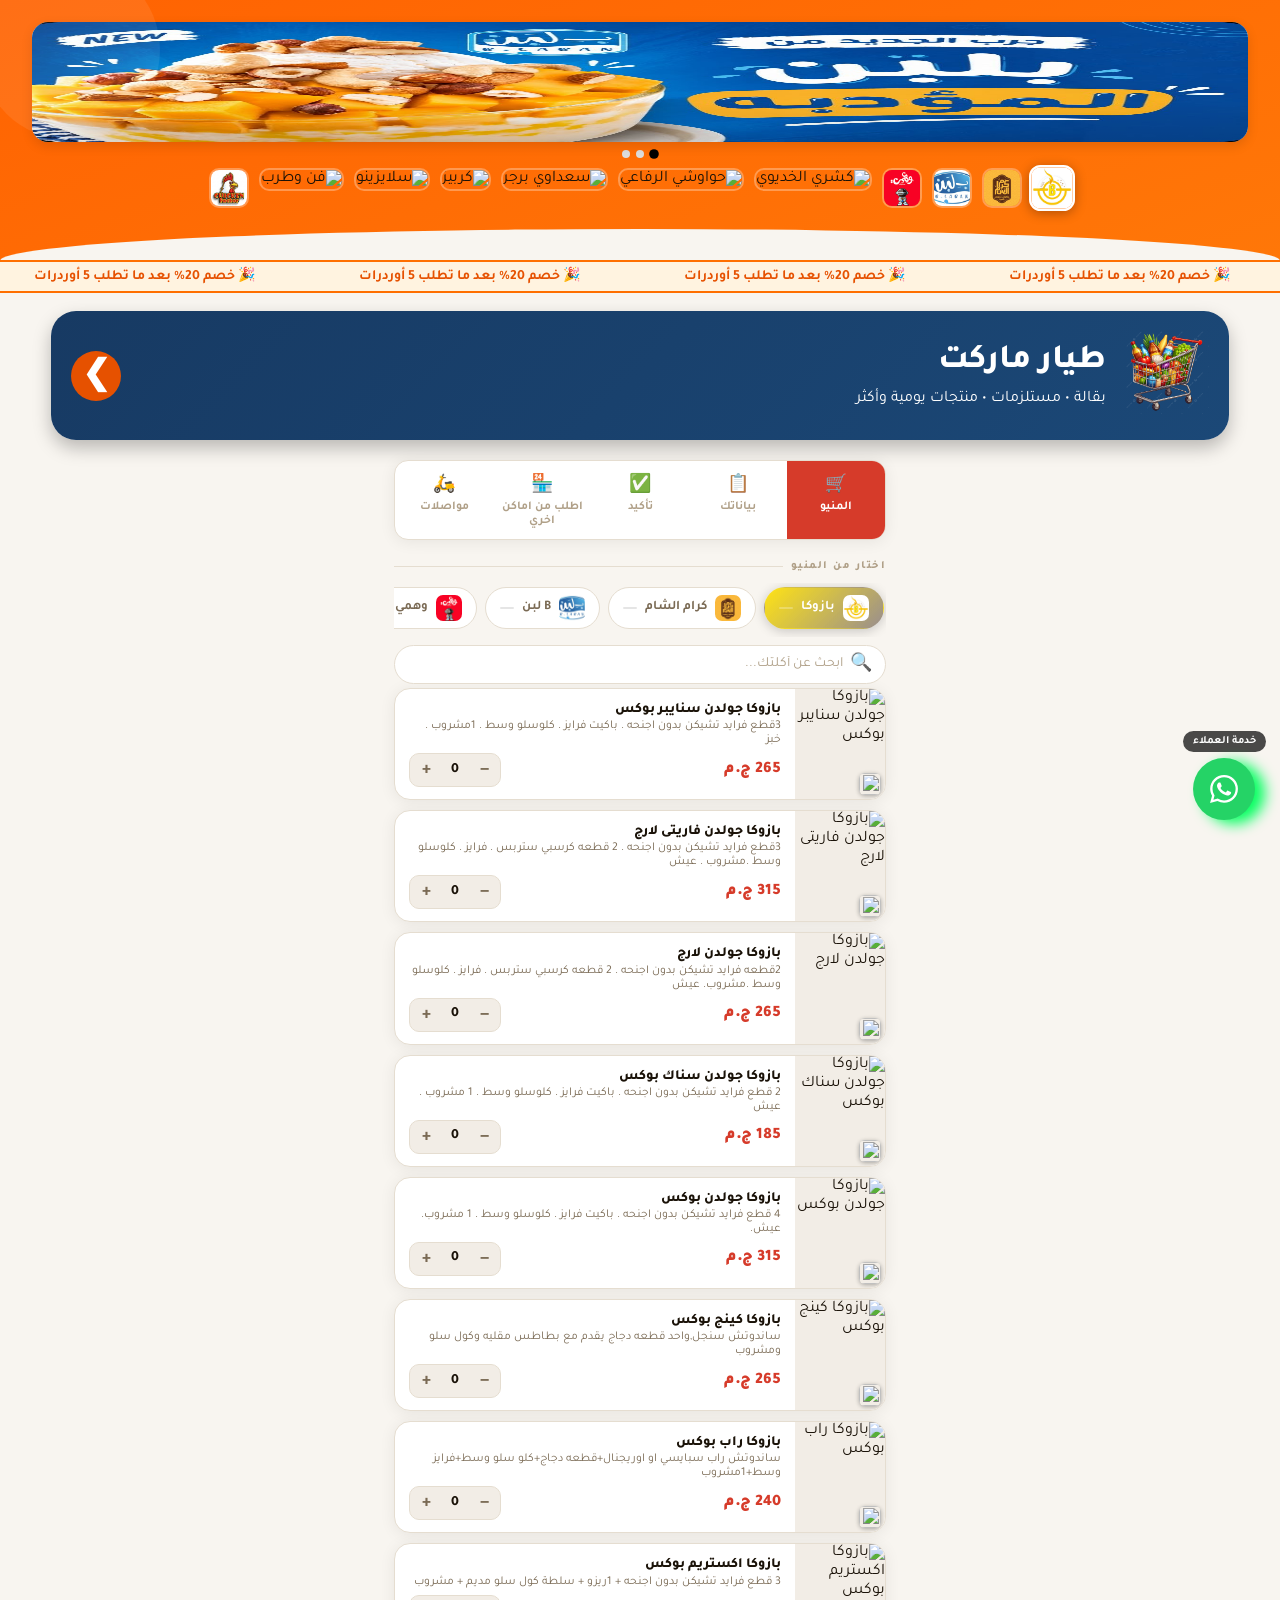
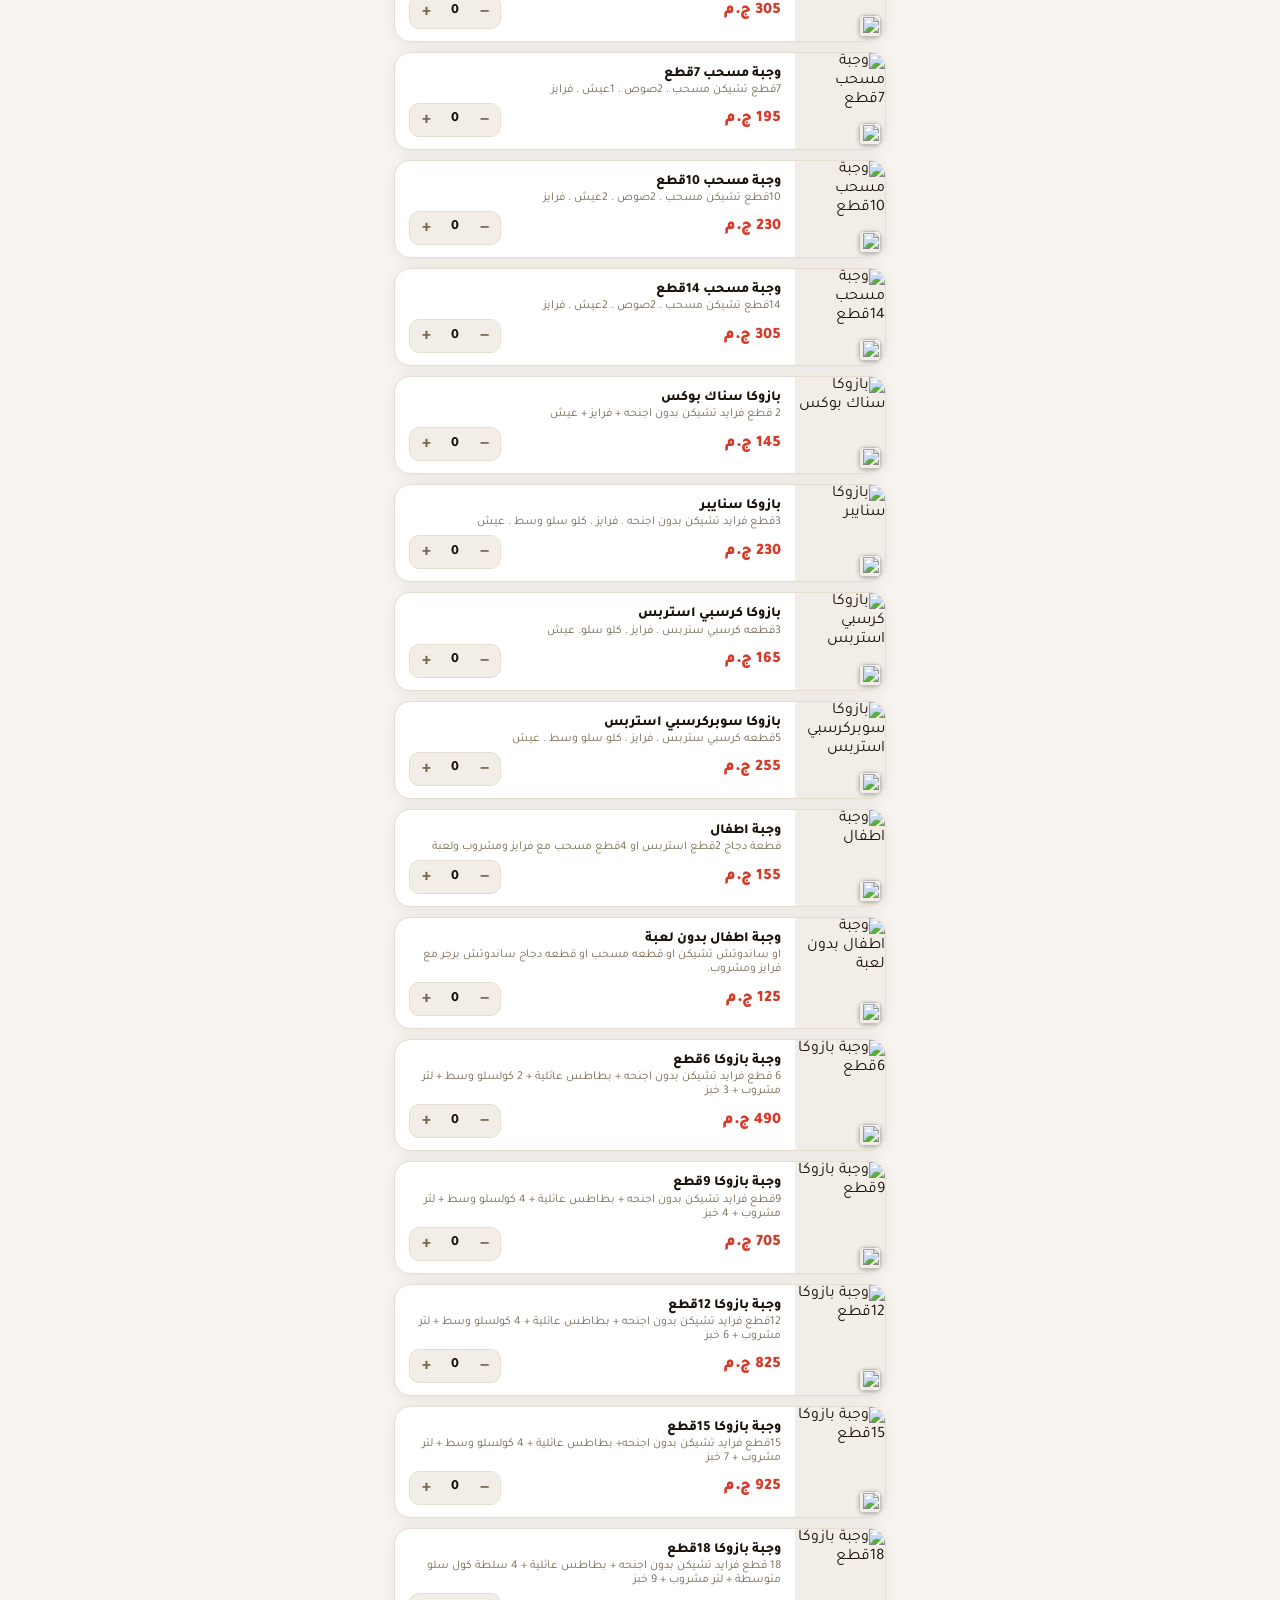
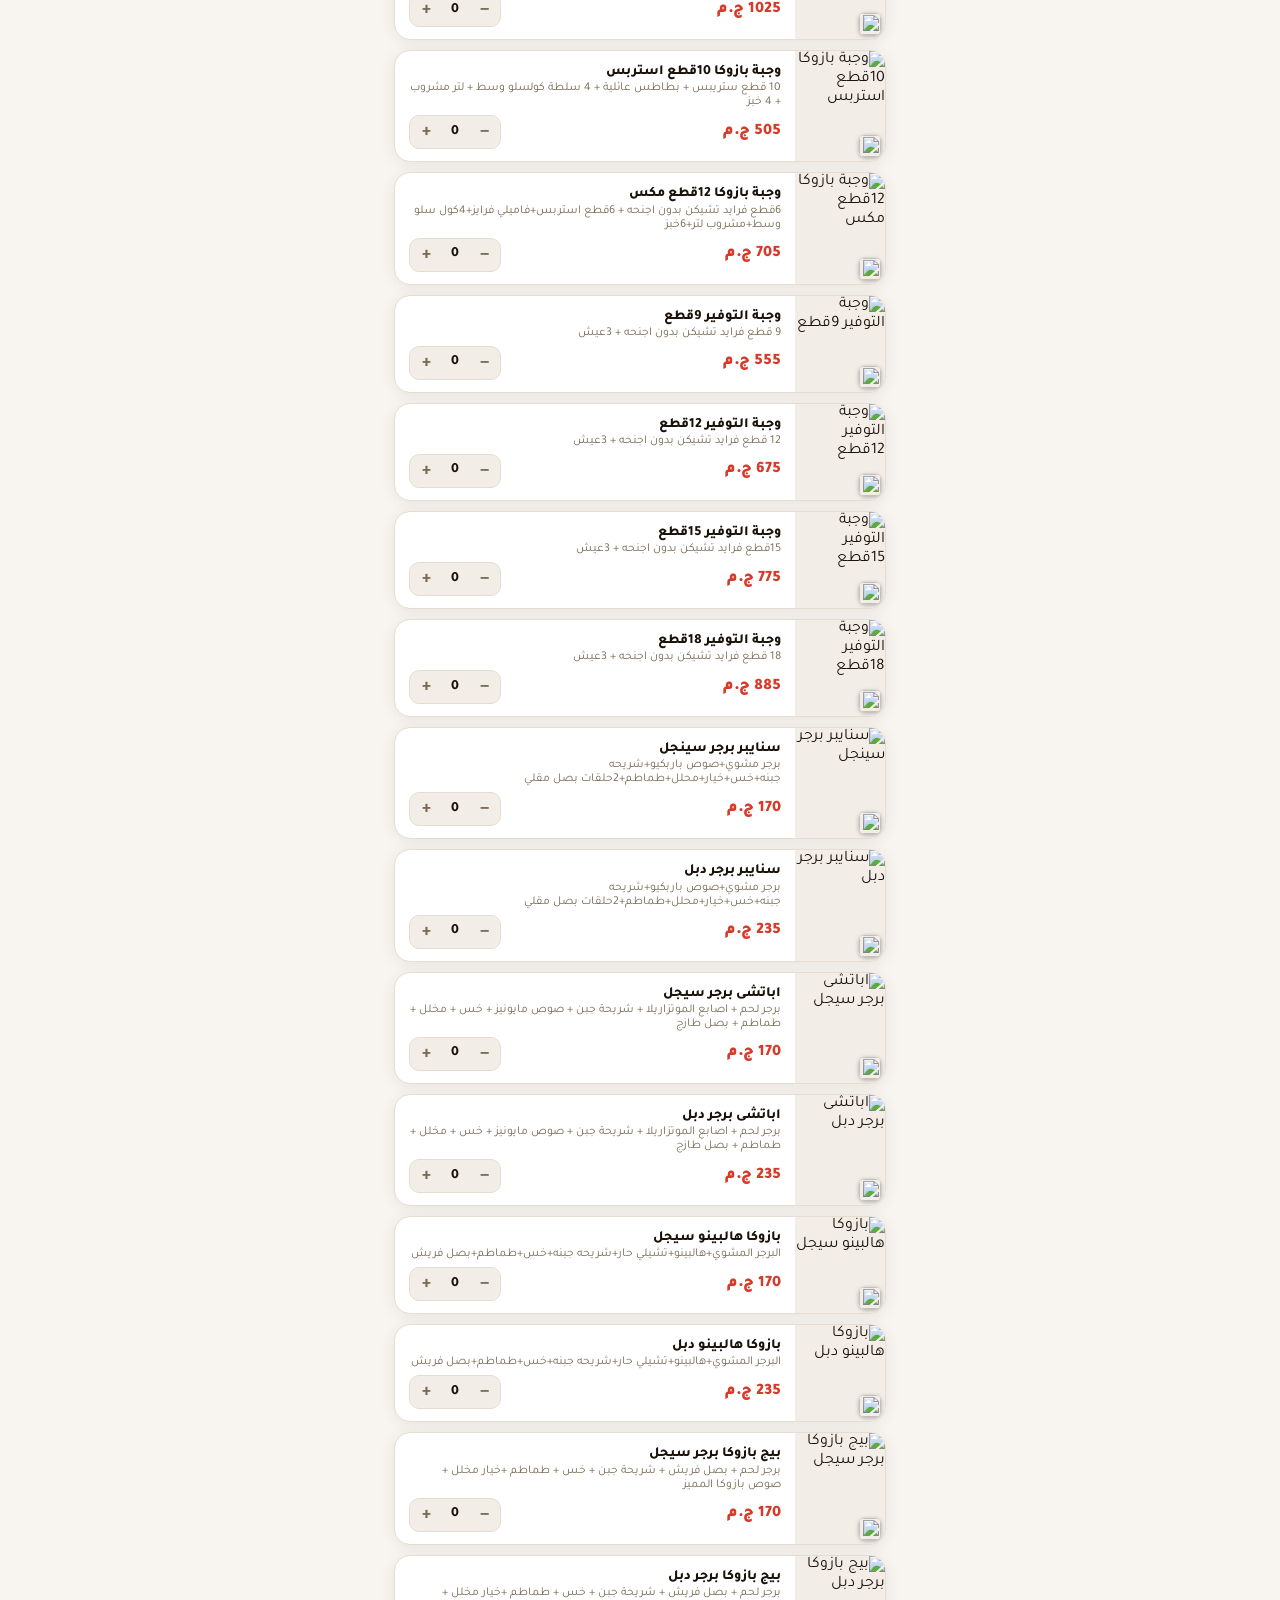
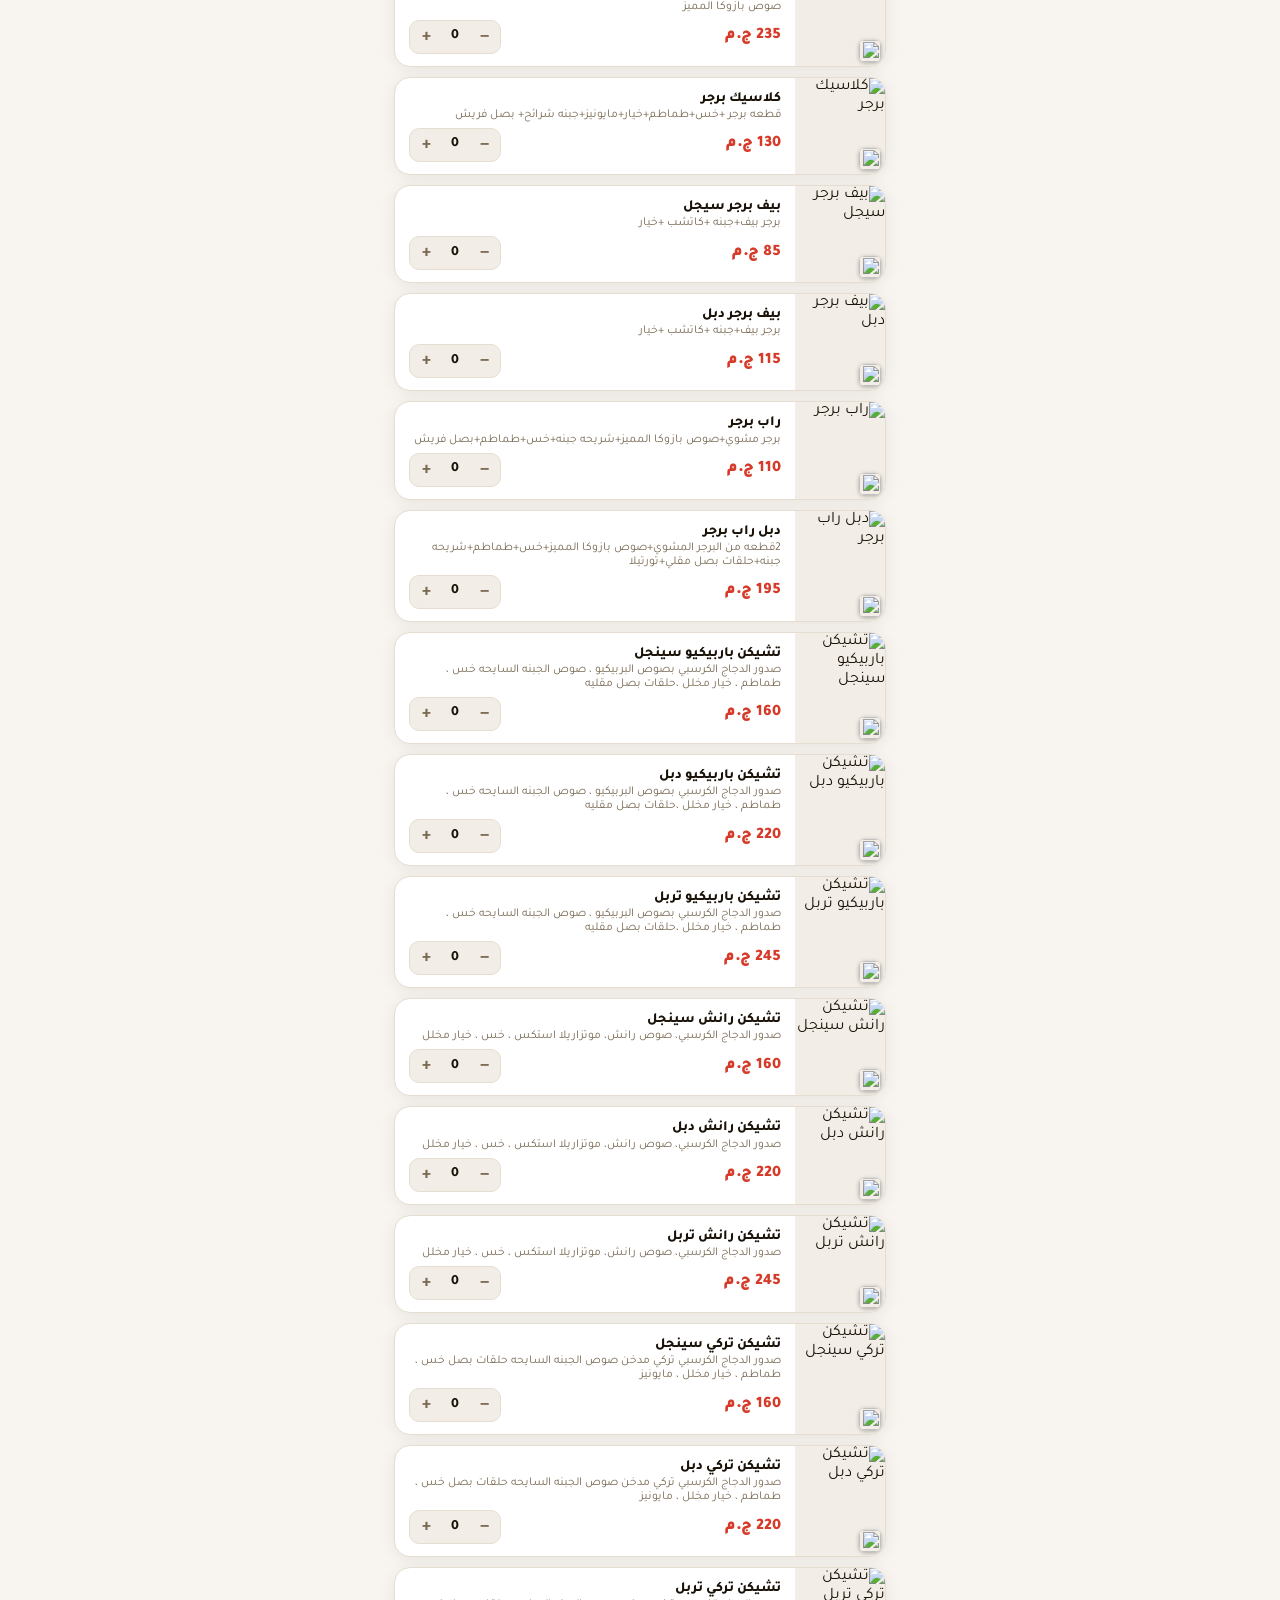
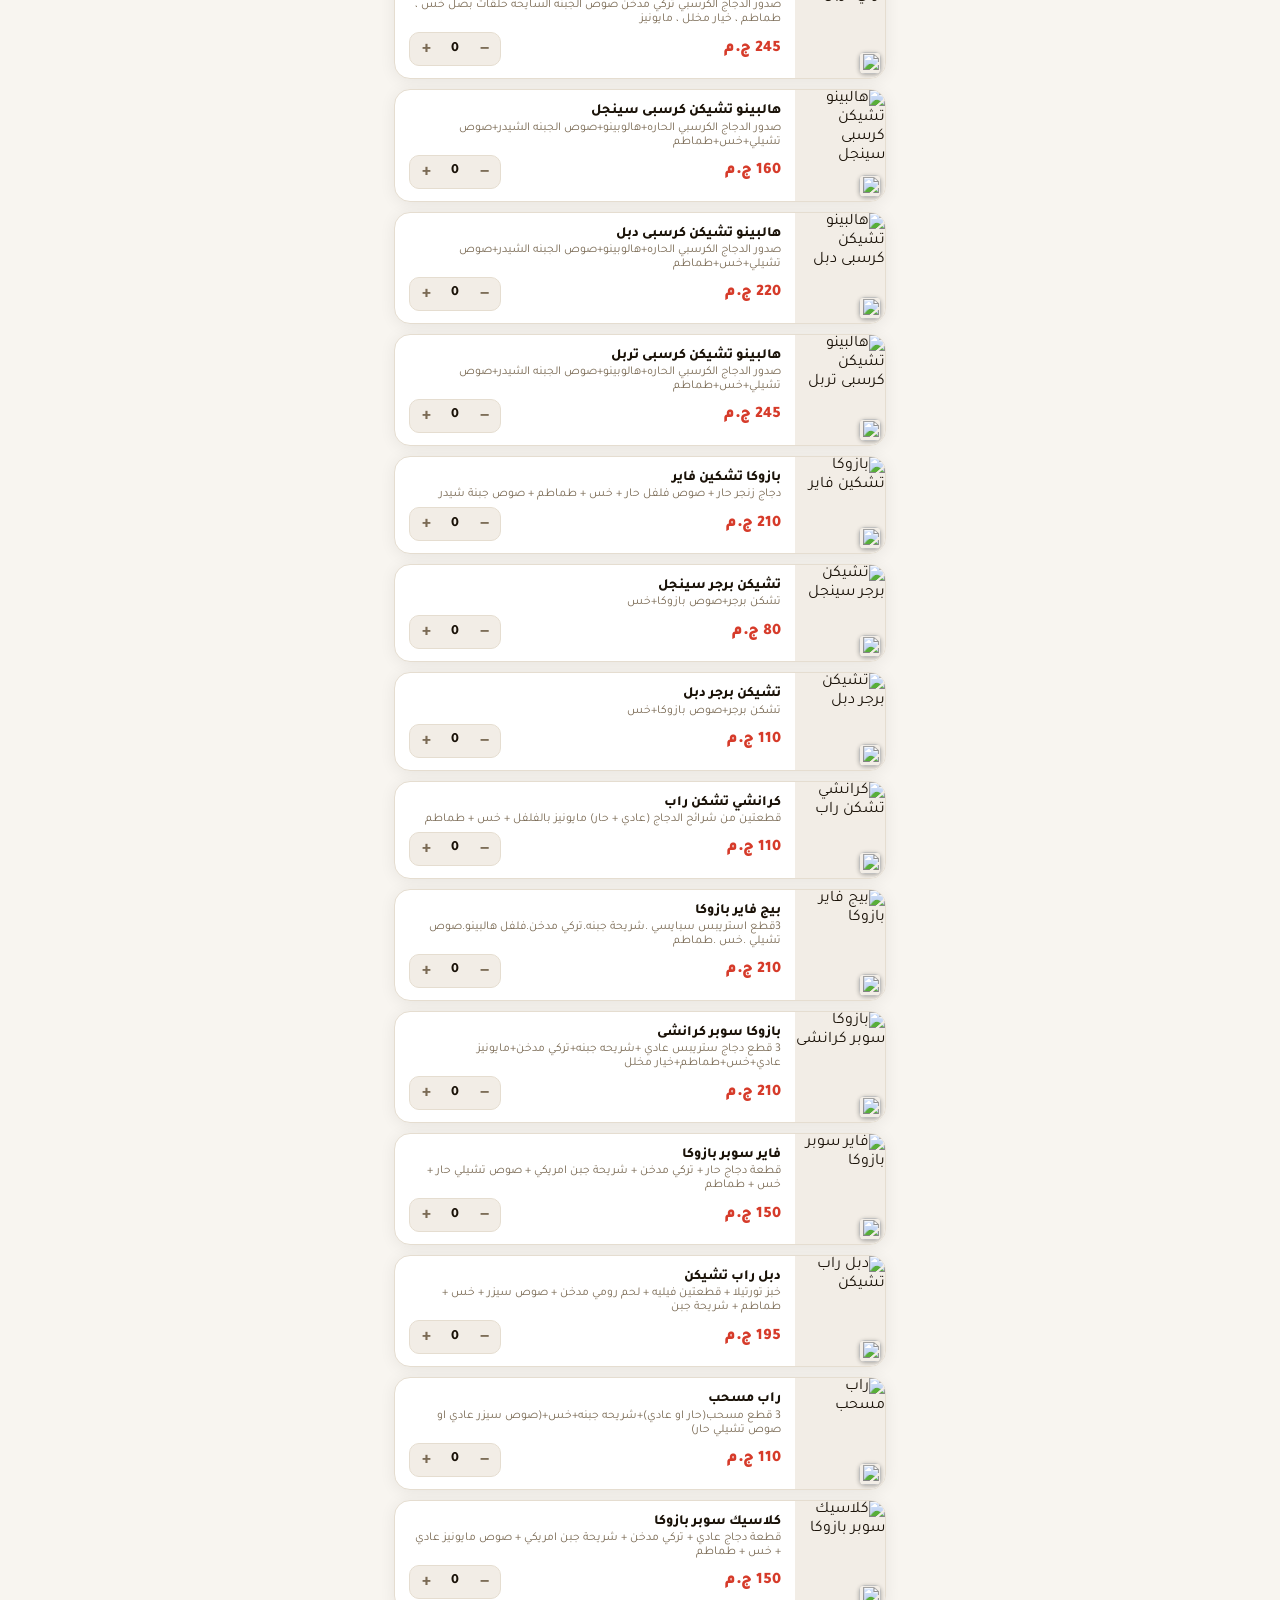
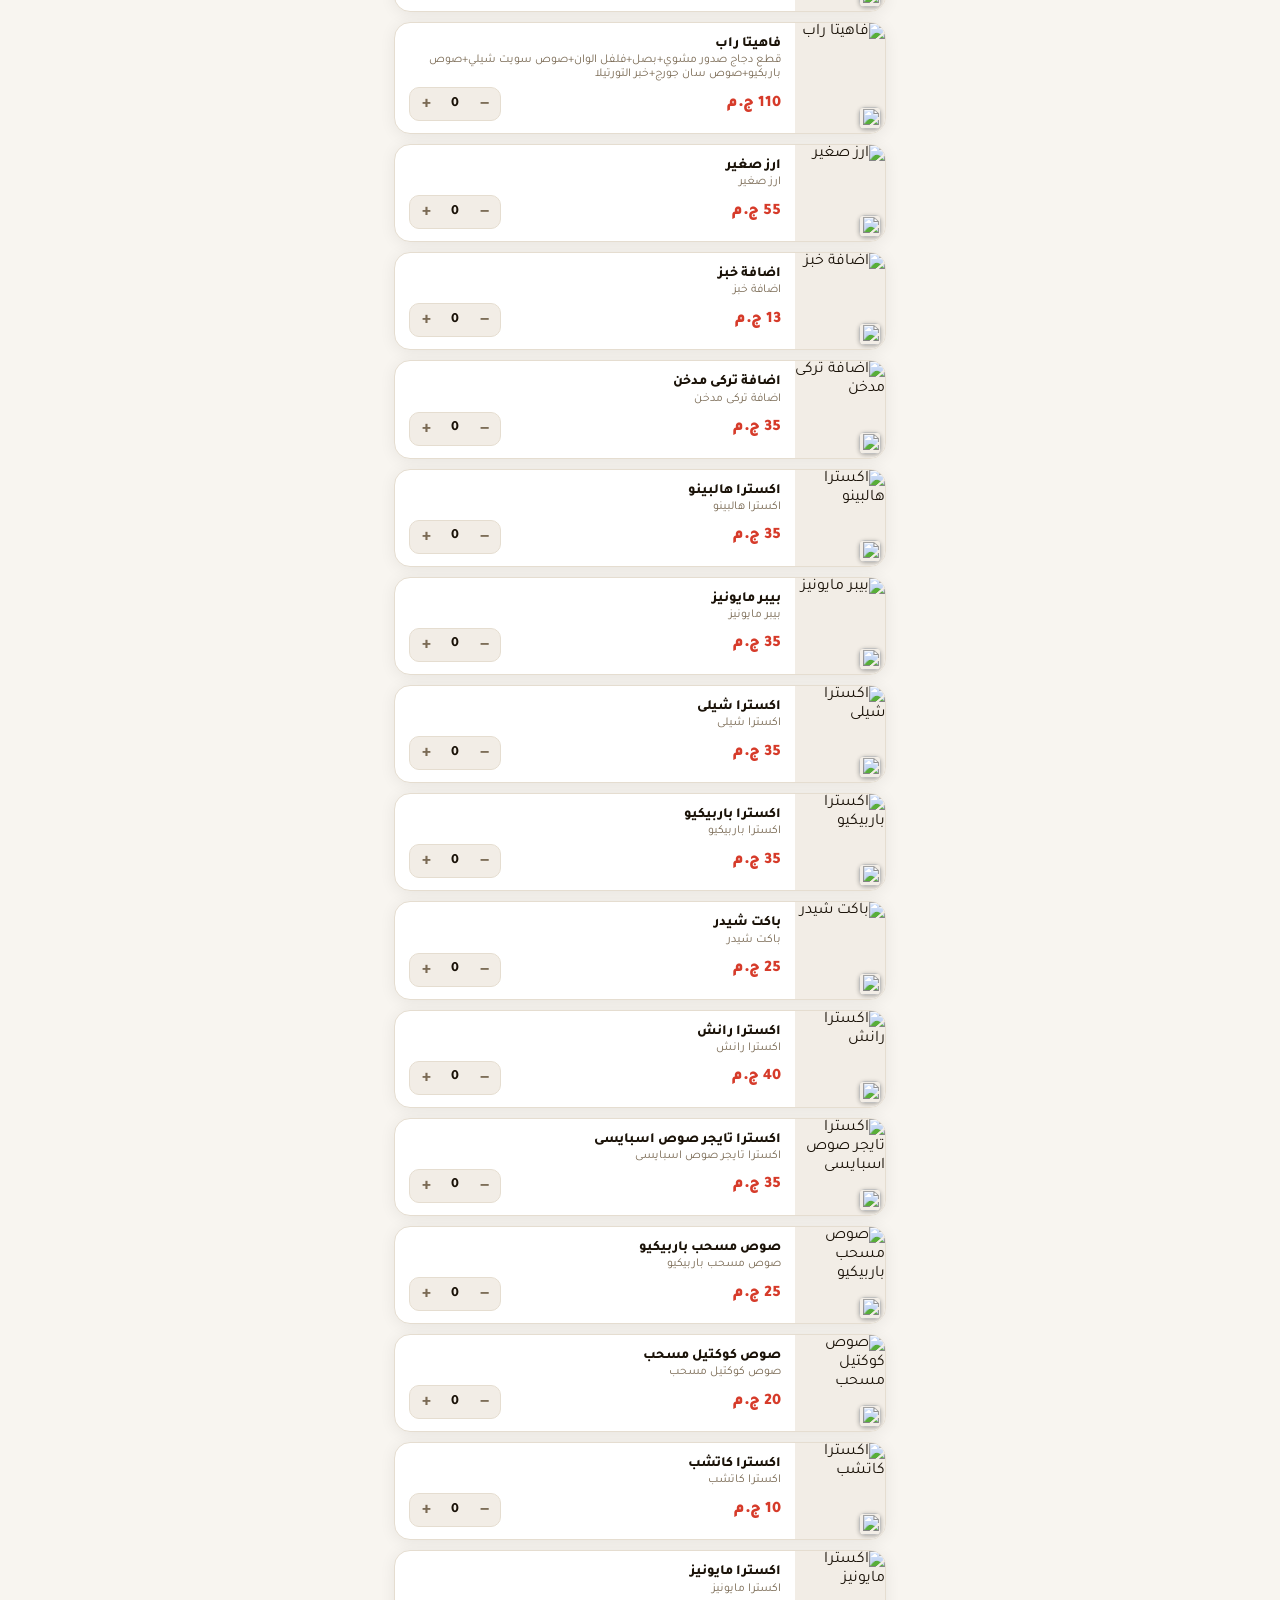
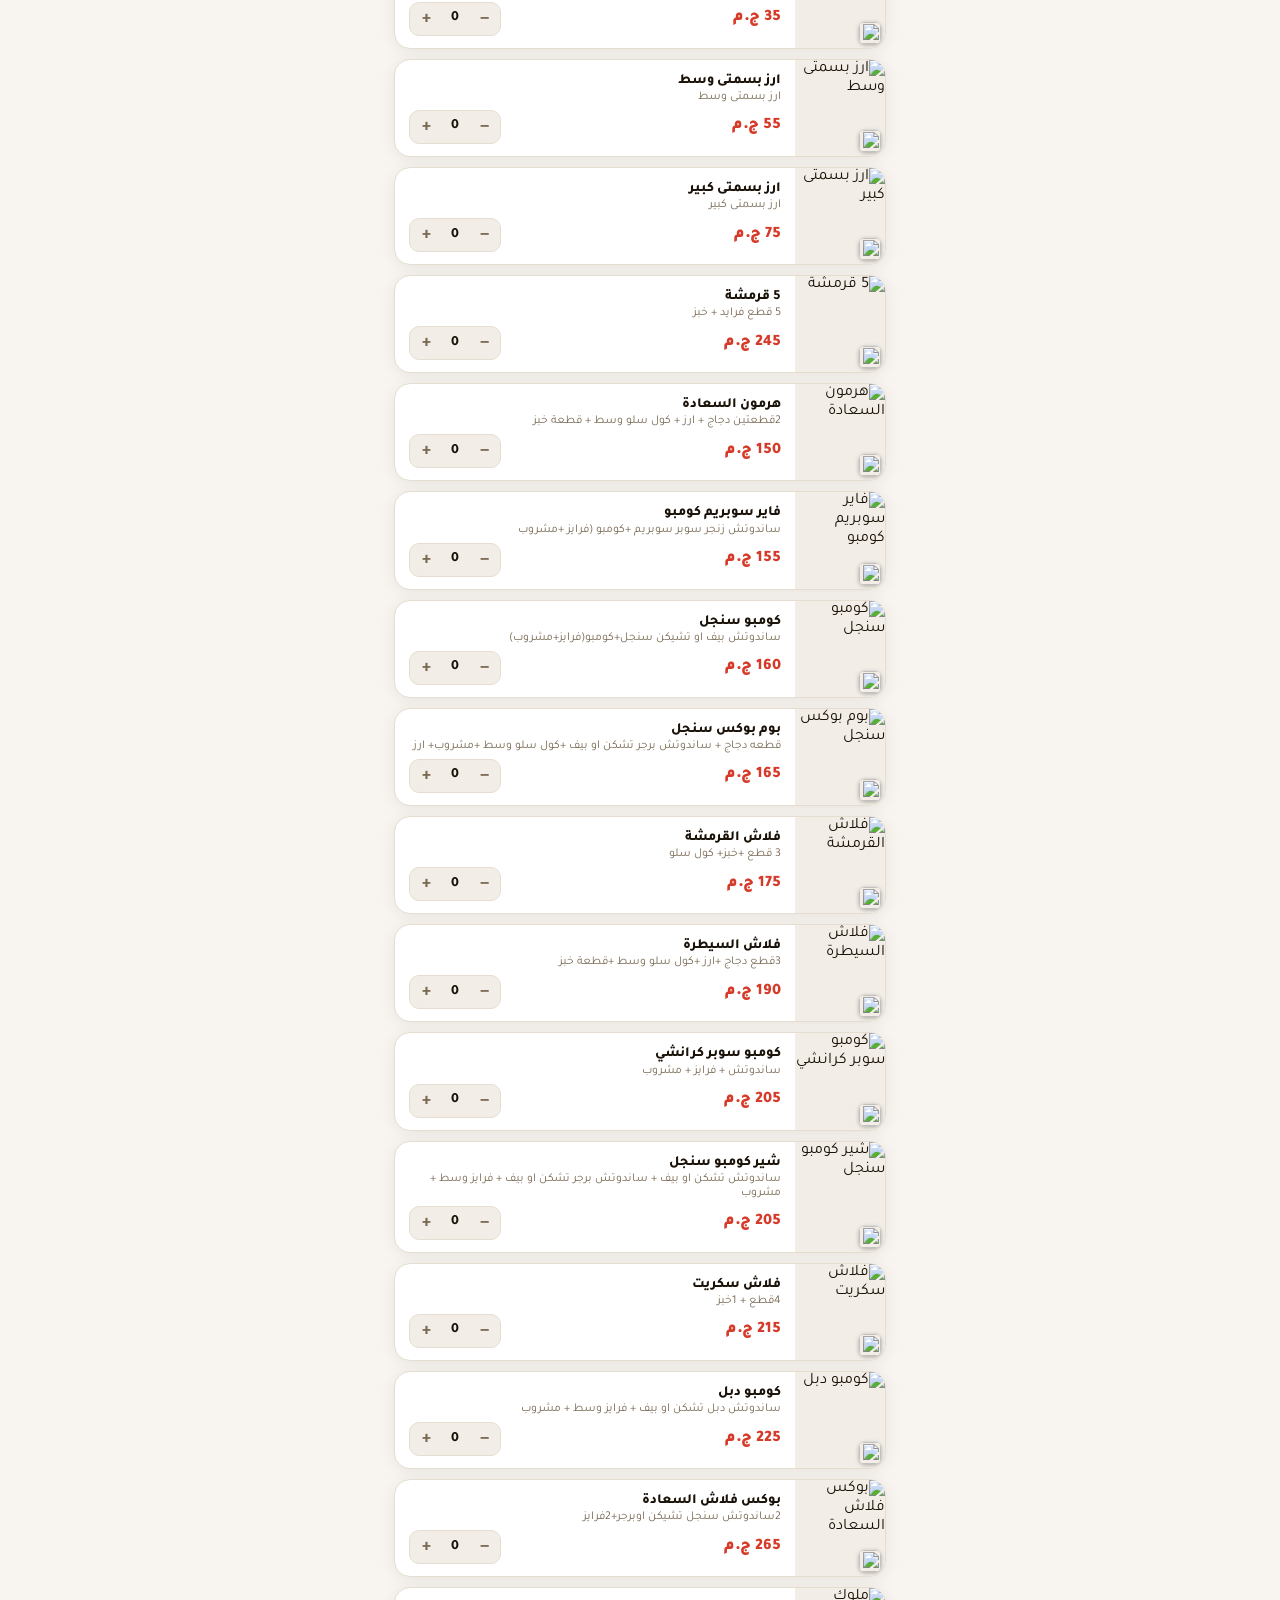
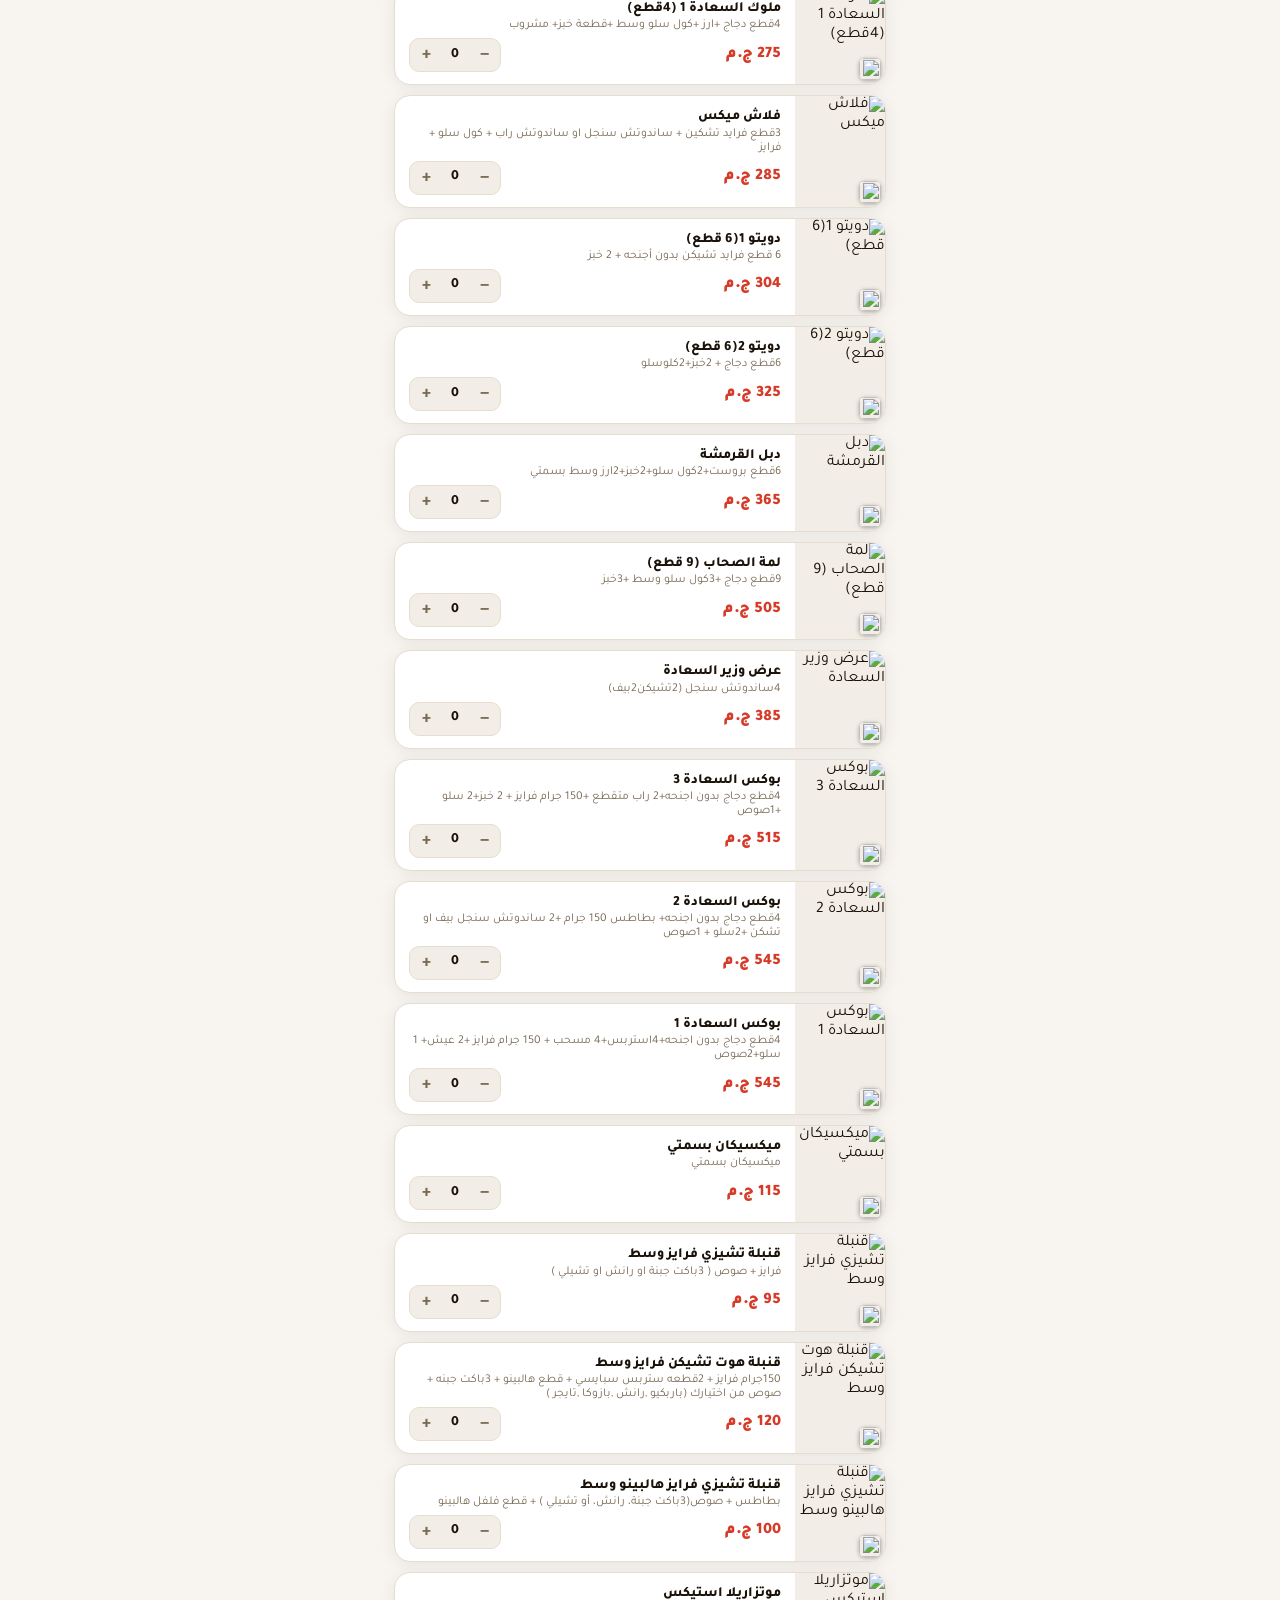
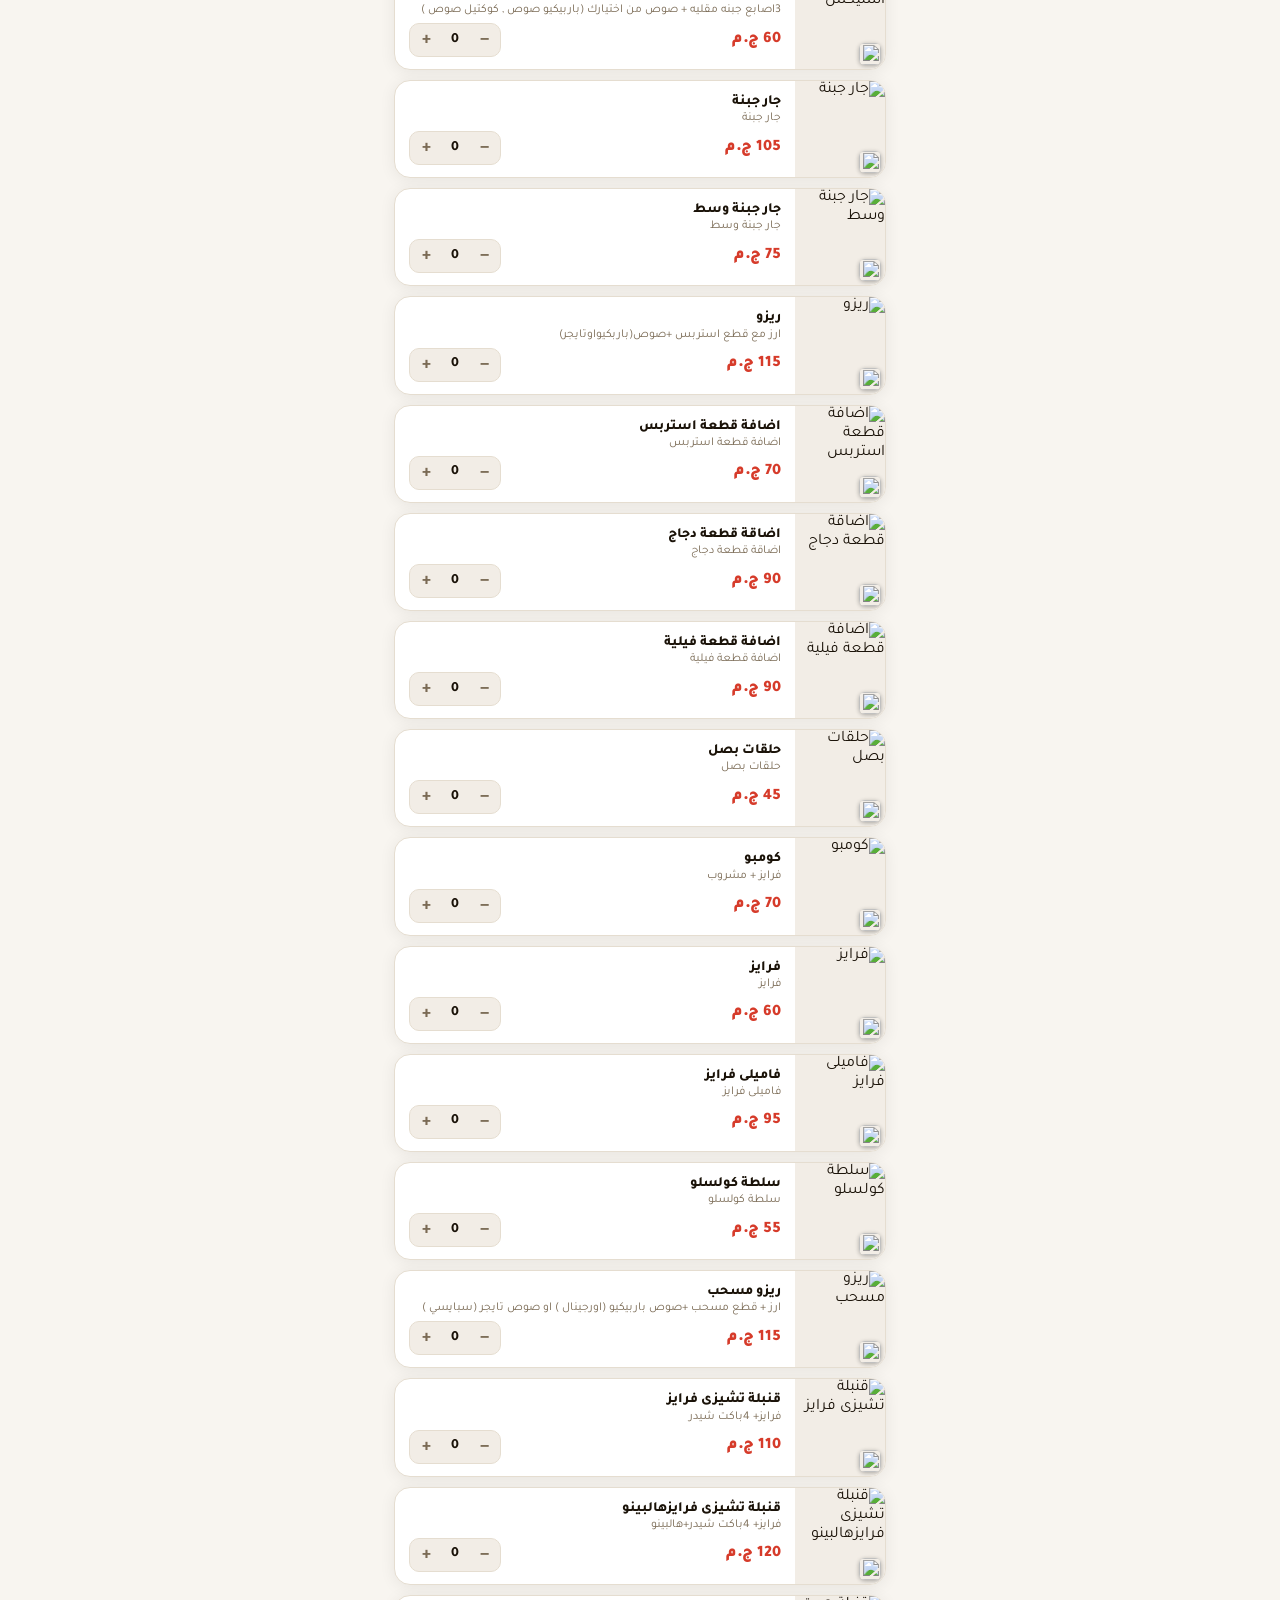
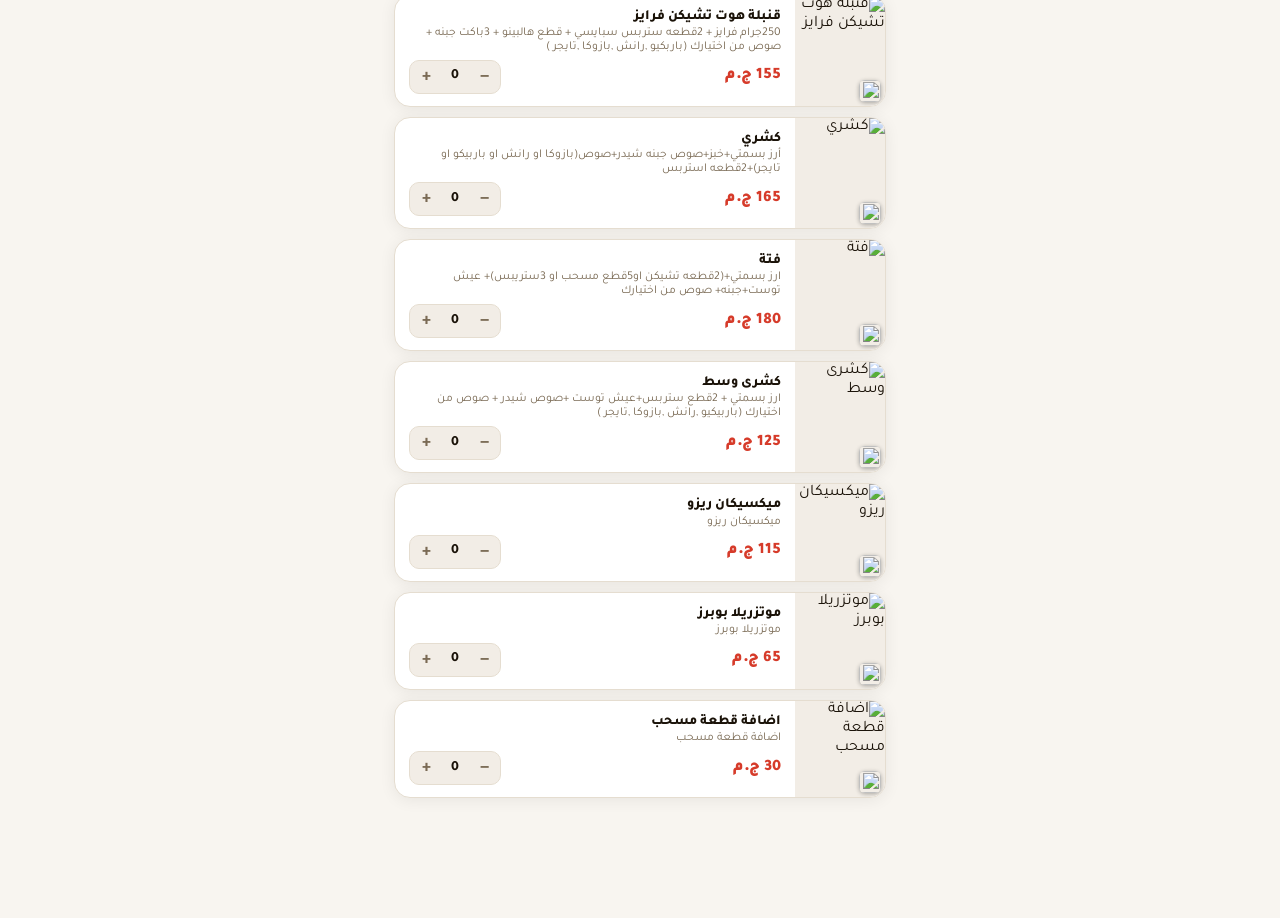
==== commit 9e3bc2e3: "up" ====
--- a/index.html
+++ b/index.html
@@ -195,9 +195,9 @@
 
 .mart-right{
 
-    width:58px;
-
-    height:58px;
+    width:50px;
+
+    height:50px;
 
     background:#e65100;
 
--- a/style-1.css
+++ b/style-1.css
@@ -3,6 +3,32 @@
 body{font-family:'Tajawal',sans-serif;background:var(--bg);color:var(--txt);direction:rtl;min-height:100vh;padding-bottom:120px;}
 
 /* ===== HEADER ===== */
+.ad-header {
+  display: flex;
+  align-items: center;
+  gap: 8px;
+  margin-bottom: 10px;
+  padding-right: 5px;
+  justify-content: flex-end;
+}
+
+.ad-logo {
+  width: 42px;
+  height: 42px;
+  border-radius: 10px;
+  object-fit: cover;
+  box-shadow: 0 2px 8px rgba(0,0,0,0.15);
+  flex-shrink: 0;
+}
+
+.ad-title {
+  font-size: 13px;
+  font-weight: 700;
+  color: #fff;
+  font-family: Tajawal, sans-serif;
+  letter-spacing: -0.3px;
+  text-shadow: 0 1px 3px rgba(0,0,0,0.2);
+}
 /*  */
 .hdr{background:linear-gradient(160deg,#ff6302 0%,#ff7708 100%);padding:12px 20px 44px;text-align:center;position:relative;overflow:hidden; min-height: 120px;}
 .hdr::before{content:'';position:absolute;bottom:-1px;left:0;right:0;height:32px;background:var(--bg);border-radius:50% 50% 0 0/32px 32px 0 0;}
@@ -311,27 +337,89 @@
   white-space: nowrap;
   z-index: 9999;
 }
+/*  
+*/
 .ad-carousel {
   width: 100%;
-  margin: 15px 0;
-  padding: 0 15px;
+  margin: 10px auto;
+  padding: 0 12px;
   box-sizing: border-box;
 }
 
+/* اللوجو والاسم فوق البنر */
+.ad-header {
+  display: flex;
+  align-items: center;
+  gap: 8px;
+  margin-bottom: 8px;
+  padding-right: 12px;
+  padding-left: 12px;
+  justify-content: flex-end;
+}
+
+.ad-logo-placeholder {
+  width: 40px;
+  height: 40px;
+  border-radius: 8px;
+  background: rgba(255, 255, 255, 0.2);
+  flex-shrink: 0;
+  border: 2px dashed rgba(255, 255, 255, 0.4);
+}
+
+.ad-title {
+  font-size: 13px;
+  font-weight: 700;
+  color: #fff;
+  font-family: Tajawal, sans-serif;
+  letter-spacing: -0.3px;
+  text-shadow: 0 1px 3px rgba(0,0,0,0.2);
+}
+
+/* البنر - المهم */
 .ad-banner {
   position: relative;
   width: 100%;
-  height: 200px;
-  border-radius: 12px;
+  height: 120px;
+  border-radius: 16px;
   overflow: hidden;
   cursor: pointer;
-  box-shadow: 0 4px 12px rgba(0,0,0,0.15);
-}
-
+  box-shadow: 0 4px 12px rgba(0,0,0,0.12);
+  user-select: none;
+  touch-action: pan-y;
+  background: #ffffff;
+  display: flex;
+  align-items: center;
+  justify-content: center;
+}
+
+.ad-image-placeholder {
+  width: 100%;
+  height: 100%;
+  background: linear-gradient(135deg, #e8f0f8 0%, #dce8f0 100%);
+  display: flex;
+  align-items: center;
+  justify-content: center;
+  font-size: 13px;
+  color: #999;
+  position: relative;
+  z-index: 1;
+  object-fit: contain;
+  object-position: center;
+}
+
+.ad-image-placeholder::before {
+  content: '📷 اضف صورة الاعلان';
+  font-family: Tajawal, sans-serif;
+}
 .ad-image {
   width: 100%;
   height: 100%;
-  object-fit: cover;
+  object-fit: fill;
+  object-position: center;
+  display: block;
+  padding: 0;
+  margin: 0;
+  box-sizing: border-box;
 }
 
 .ad-overlay {
@@ -339,23 +427,12 @@
   bottom: 0;
   left: 0;
   right: 0;
-  background: linear-gradient(to top, rgba(0,0,0,0.7), transparent);
-  color: white;
-  padding: 15px;
-  text-align: center;
-}
-
-.ad-overlay h3 {
-  margin: 5px 0;
-  font-size: 16px;
-  font-weight: 600;
-}
-
-.ad-overlay p {
-  margin: 0;
-  font-size: 12px;
-}
-
+  background: linear-gradient(to top, rgba(0,0,0,0.1), transparent);
+  height: 40px;
+  z-index: 2;
+}
+
+/* النقاط */
 .ad-dots {
   display: flex;
   justify-content: center;
@@ -369,66 +446,14 @@
   border-radius: 50%;
   background: #ddd;
   cursor: pointer;
-  transition: background 0.3s;
+  transition: all 0.3s ease;
+}
+
+.ad-dot:hover {
+  background: #bbb;
 }
 
 .ad-dot.active {
-  background: #ff6600;
-}
-/* لوجو */
-.top-header {
-    width: 100%;
-    height: 48px; /* مساحة صغيرة */
-    
-    display: flex;
-    align-items: center;
-    justify-content: space-between;
-
-    padding: 0 14px;
-    box-sizing: border-box;
-
-    /* تدرج ألوان طيار */
-    background: linear-gradient(
-        90deg,
-        #ff8a00 0%,
-        #ff9f1c 45%,
-        #ffb347 100%
-    );
-
-    direction: rtl;
-
-    /* يخلي الحواف ناعمة */
-    border-radius: 0 0 10px 10px;
-}
-
-
-/* العاشر من رمضان */
-.location-box {
-    display: flex;
-    align-items: center;
-    gap: 5px;
-
-    direction: rtl;
-}
-
-.location-box img {
-    width: 22px;
-    height: 22px;
-    object-fit: contain;
-}
-
-.location-box span {
-    font-size: 15px;
-    font-weight: 600;
-    color: #ffffff;
-    white-space: nowrap;
-}
-
-
-/* لوجو طيار */
-.tayyar-logo {
-    width: 65px;
-    height: 32px;
-    object-fit: contain;
-    border-radius: 50%;
+  background: #000000;
+  transform: scale(1.2);
 }
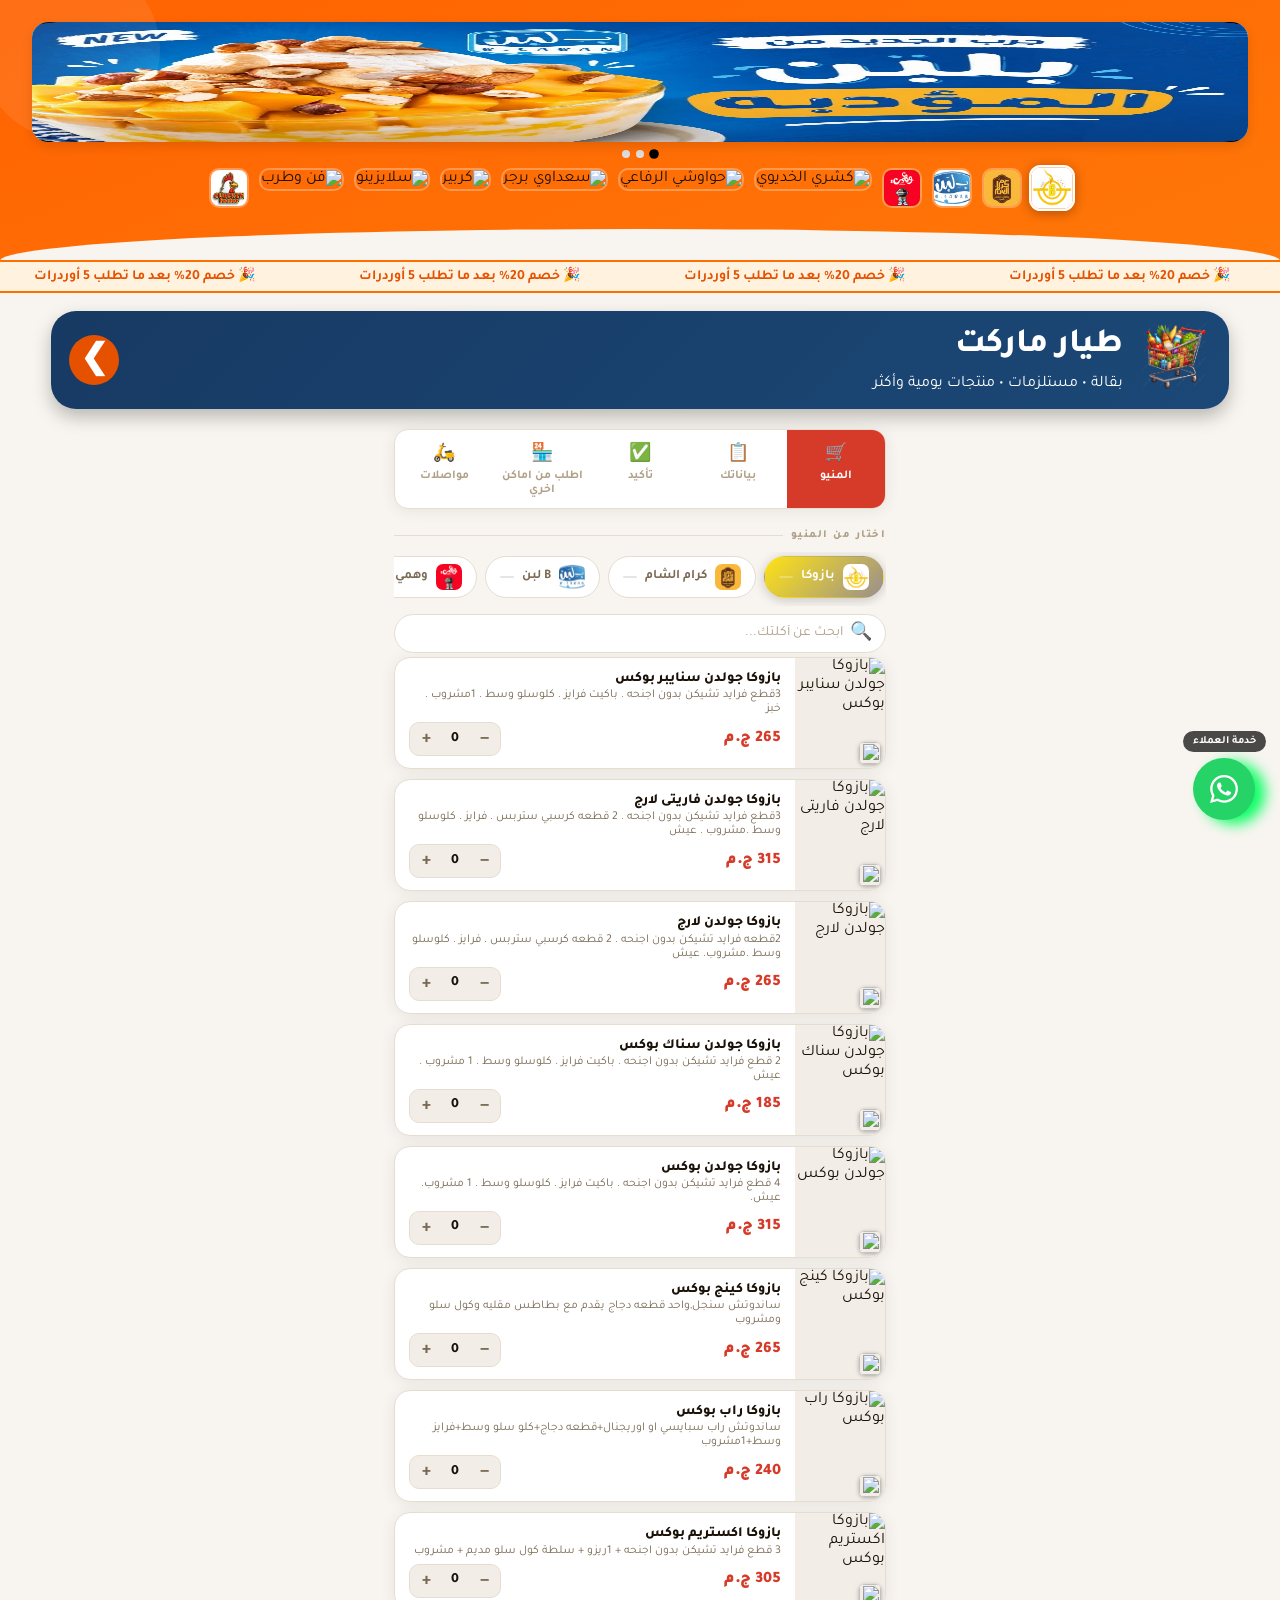
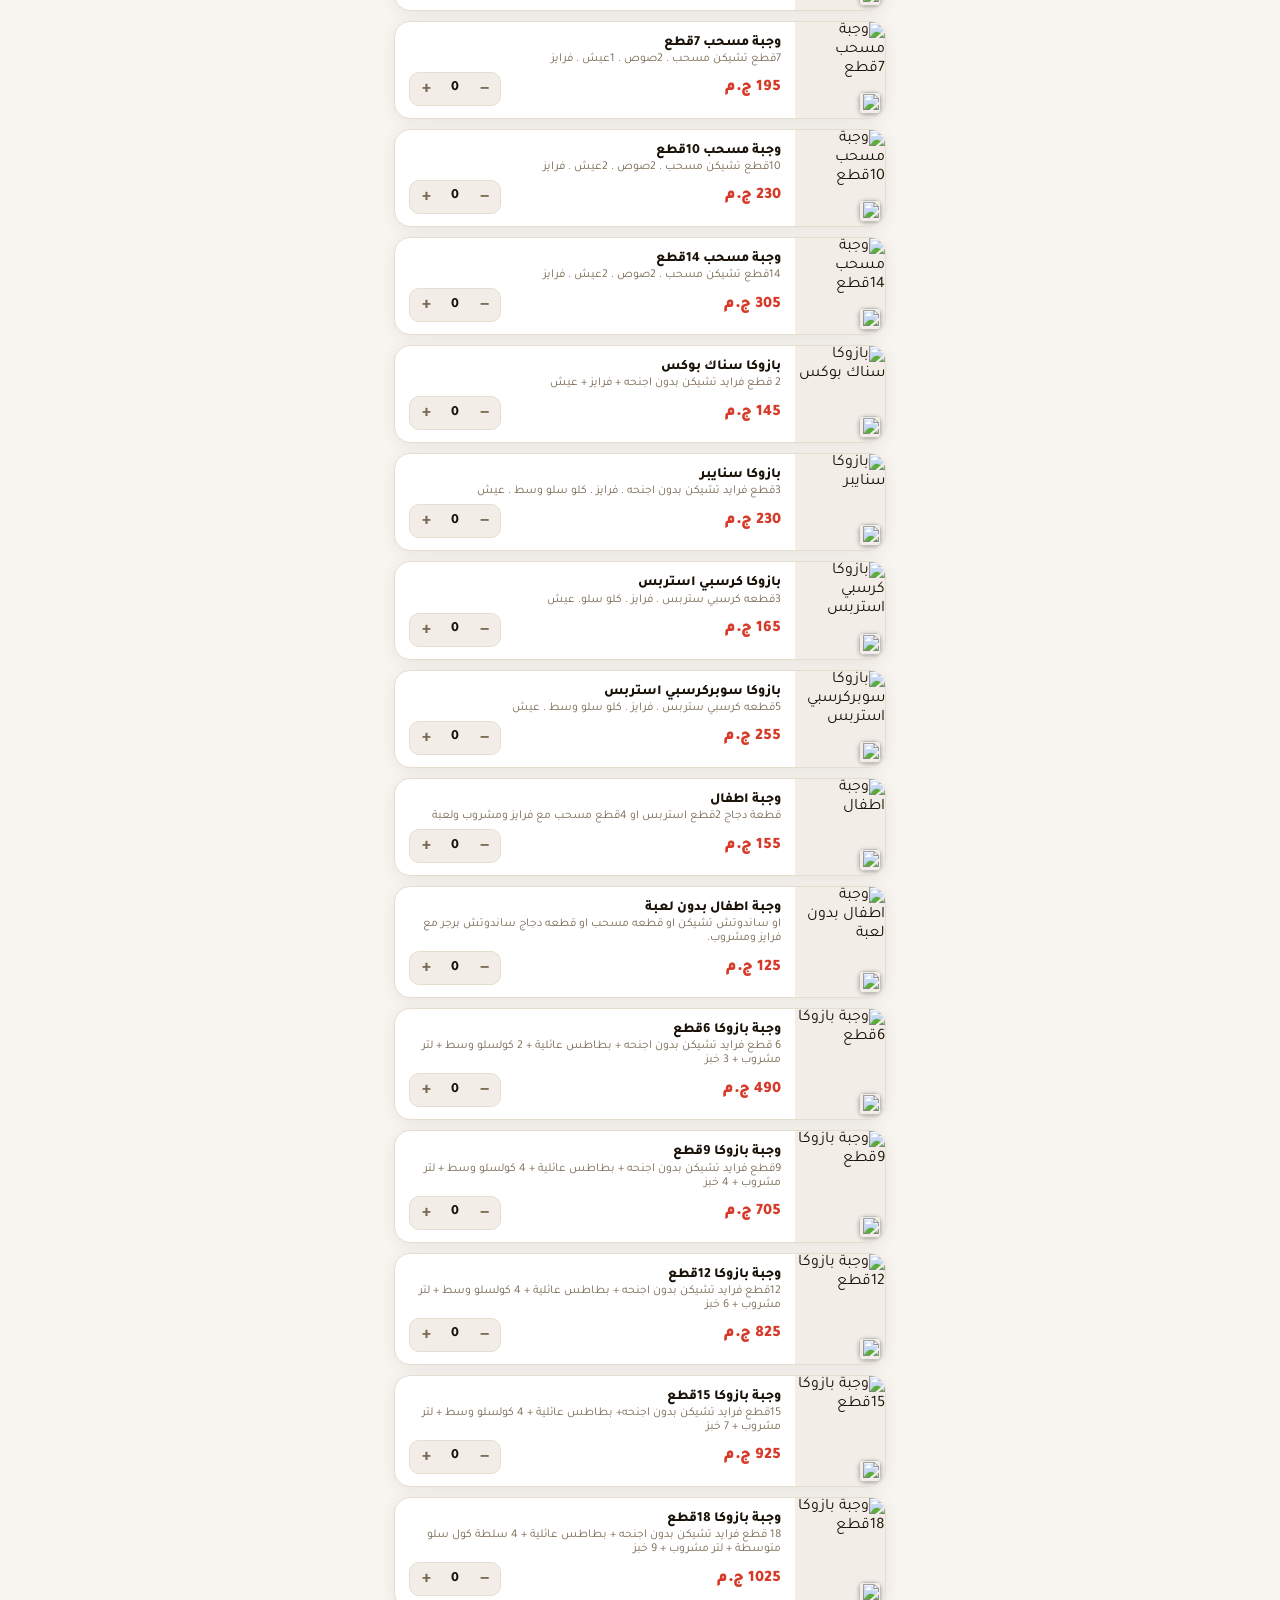
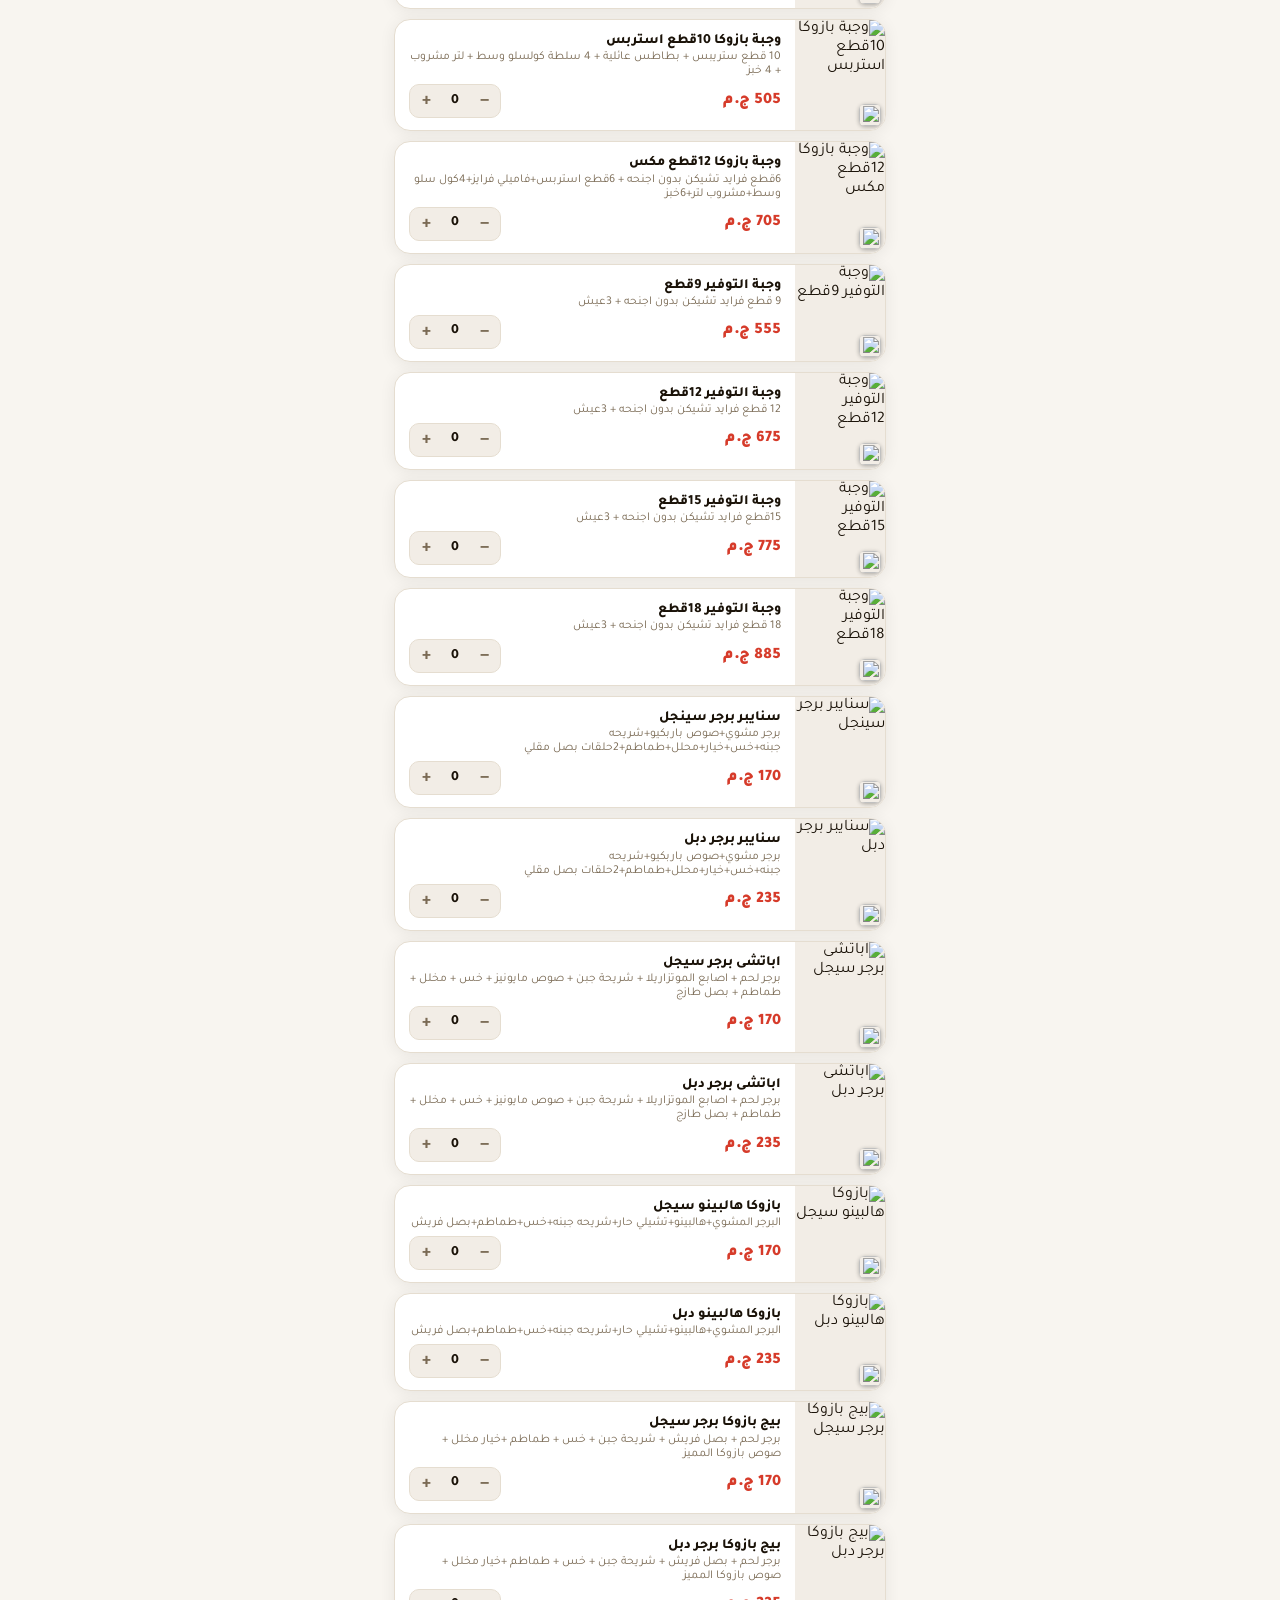
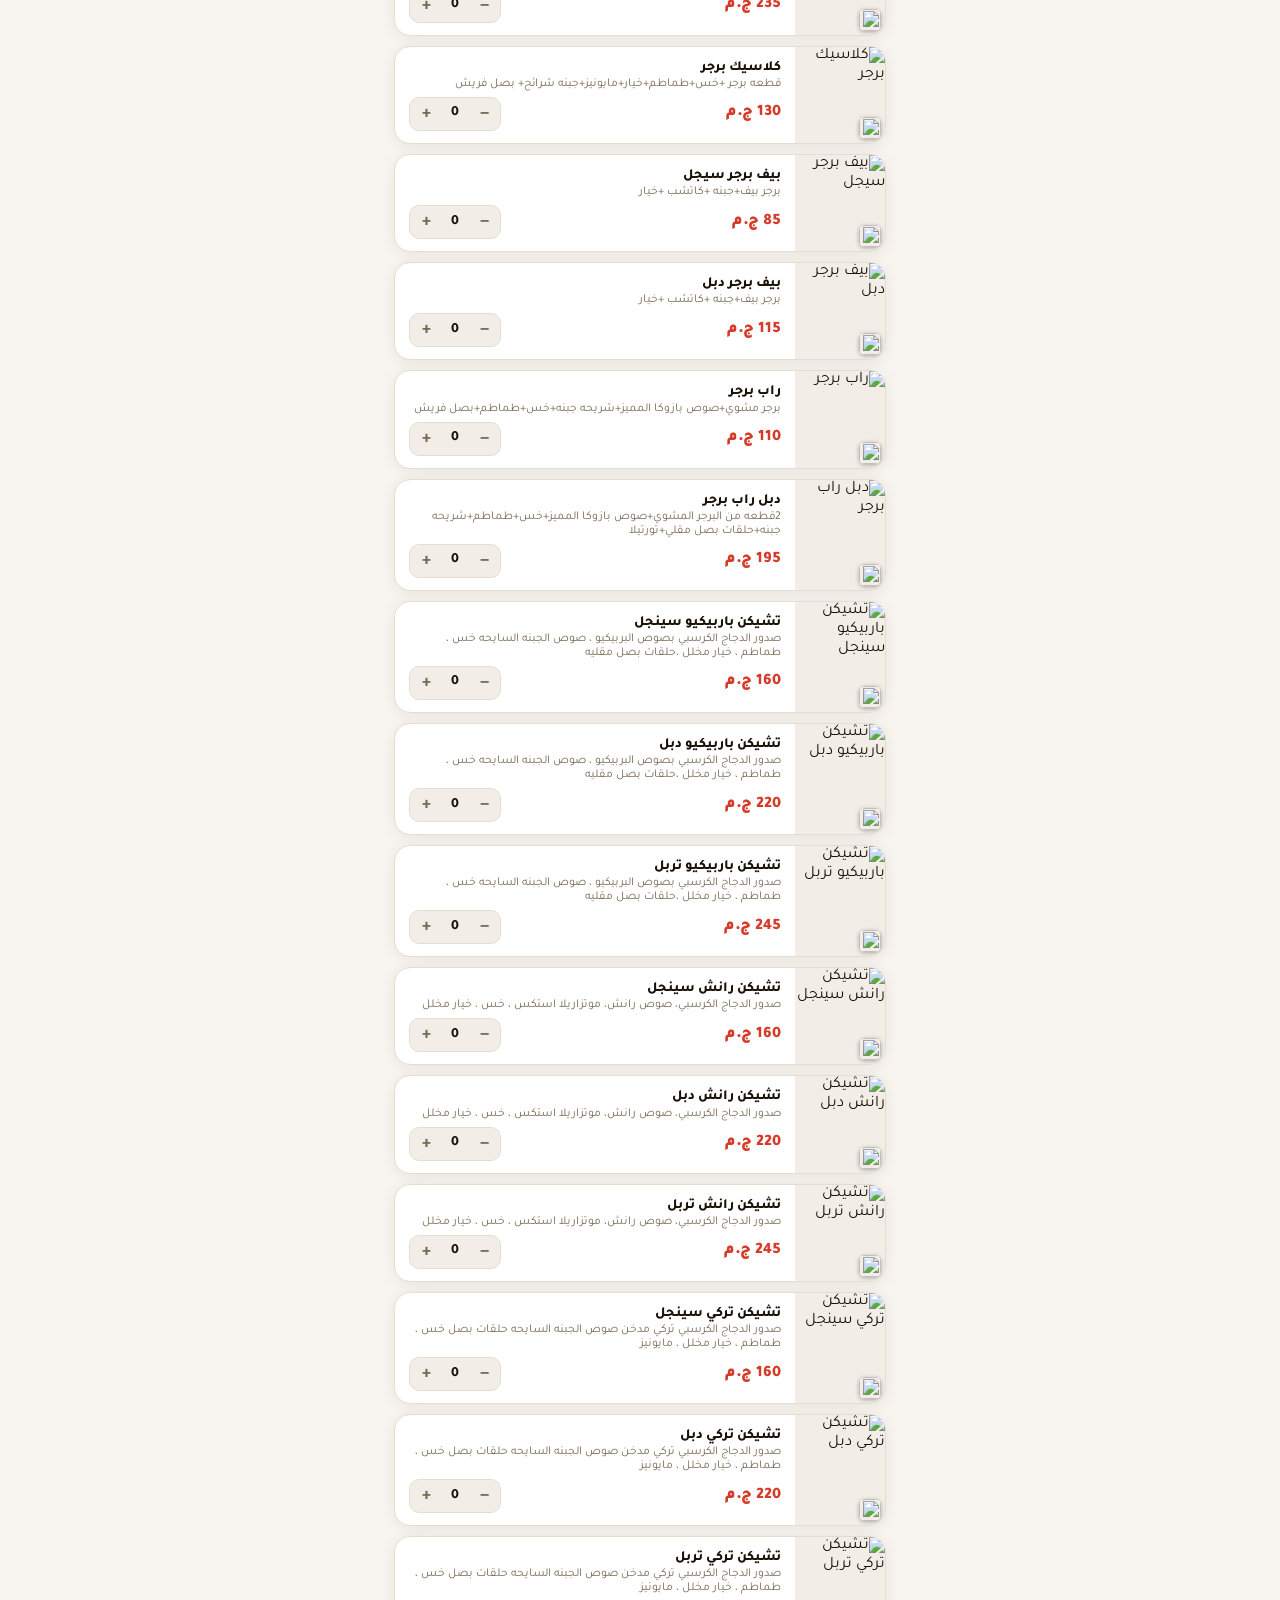
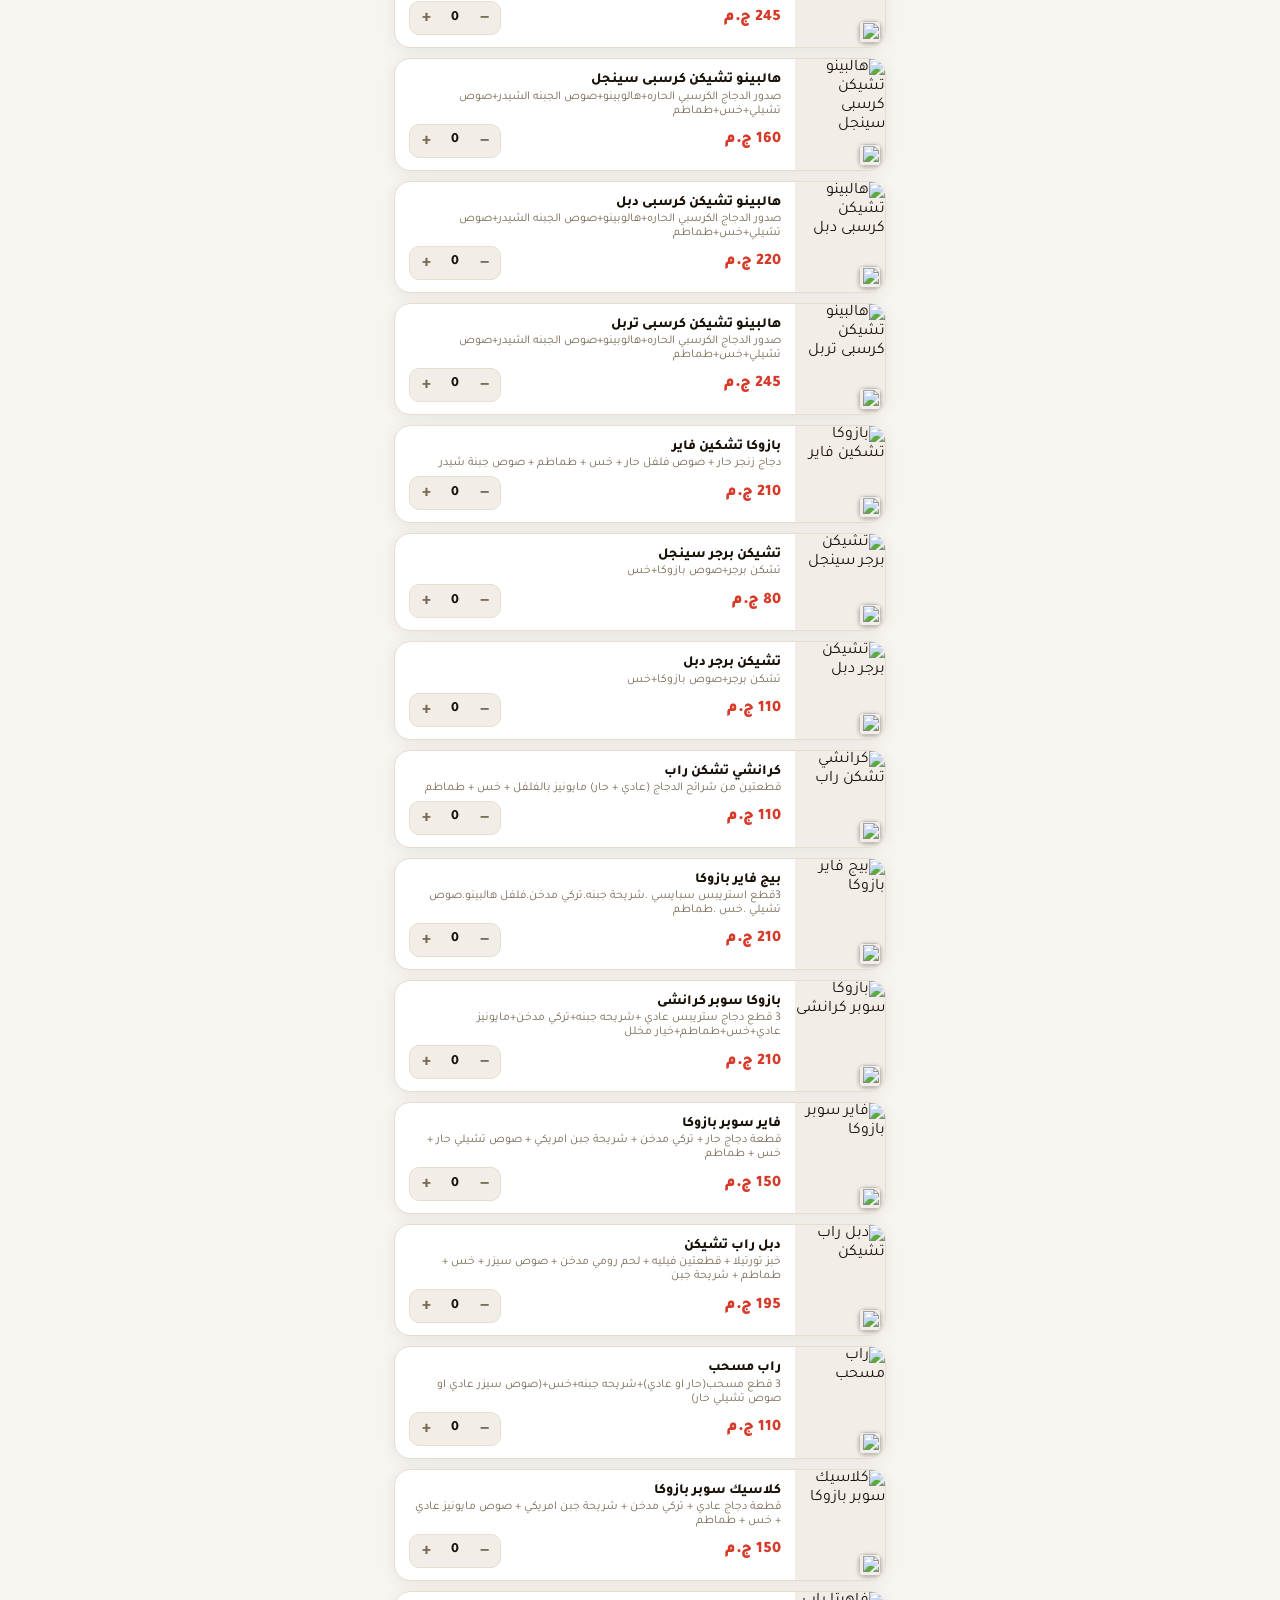
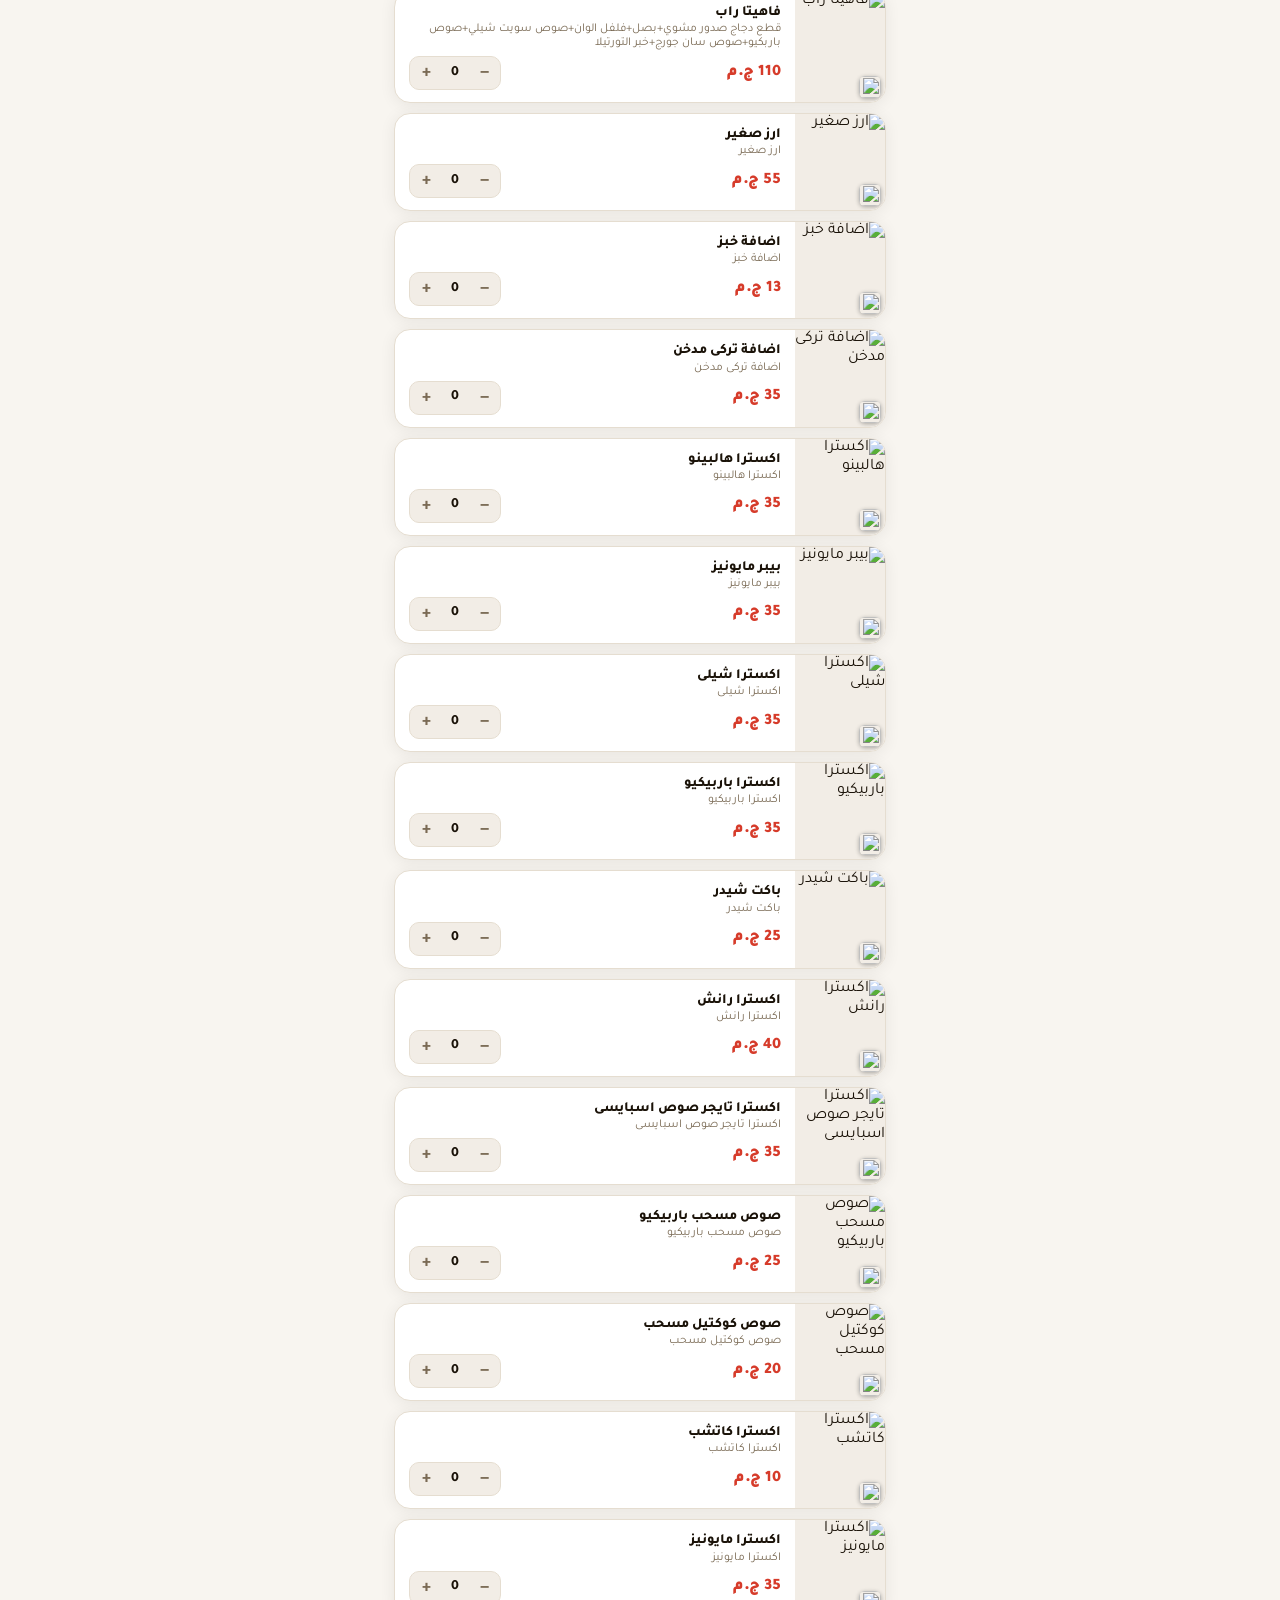
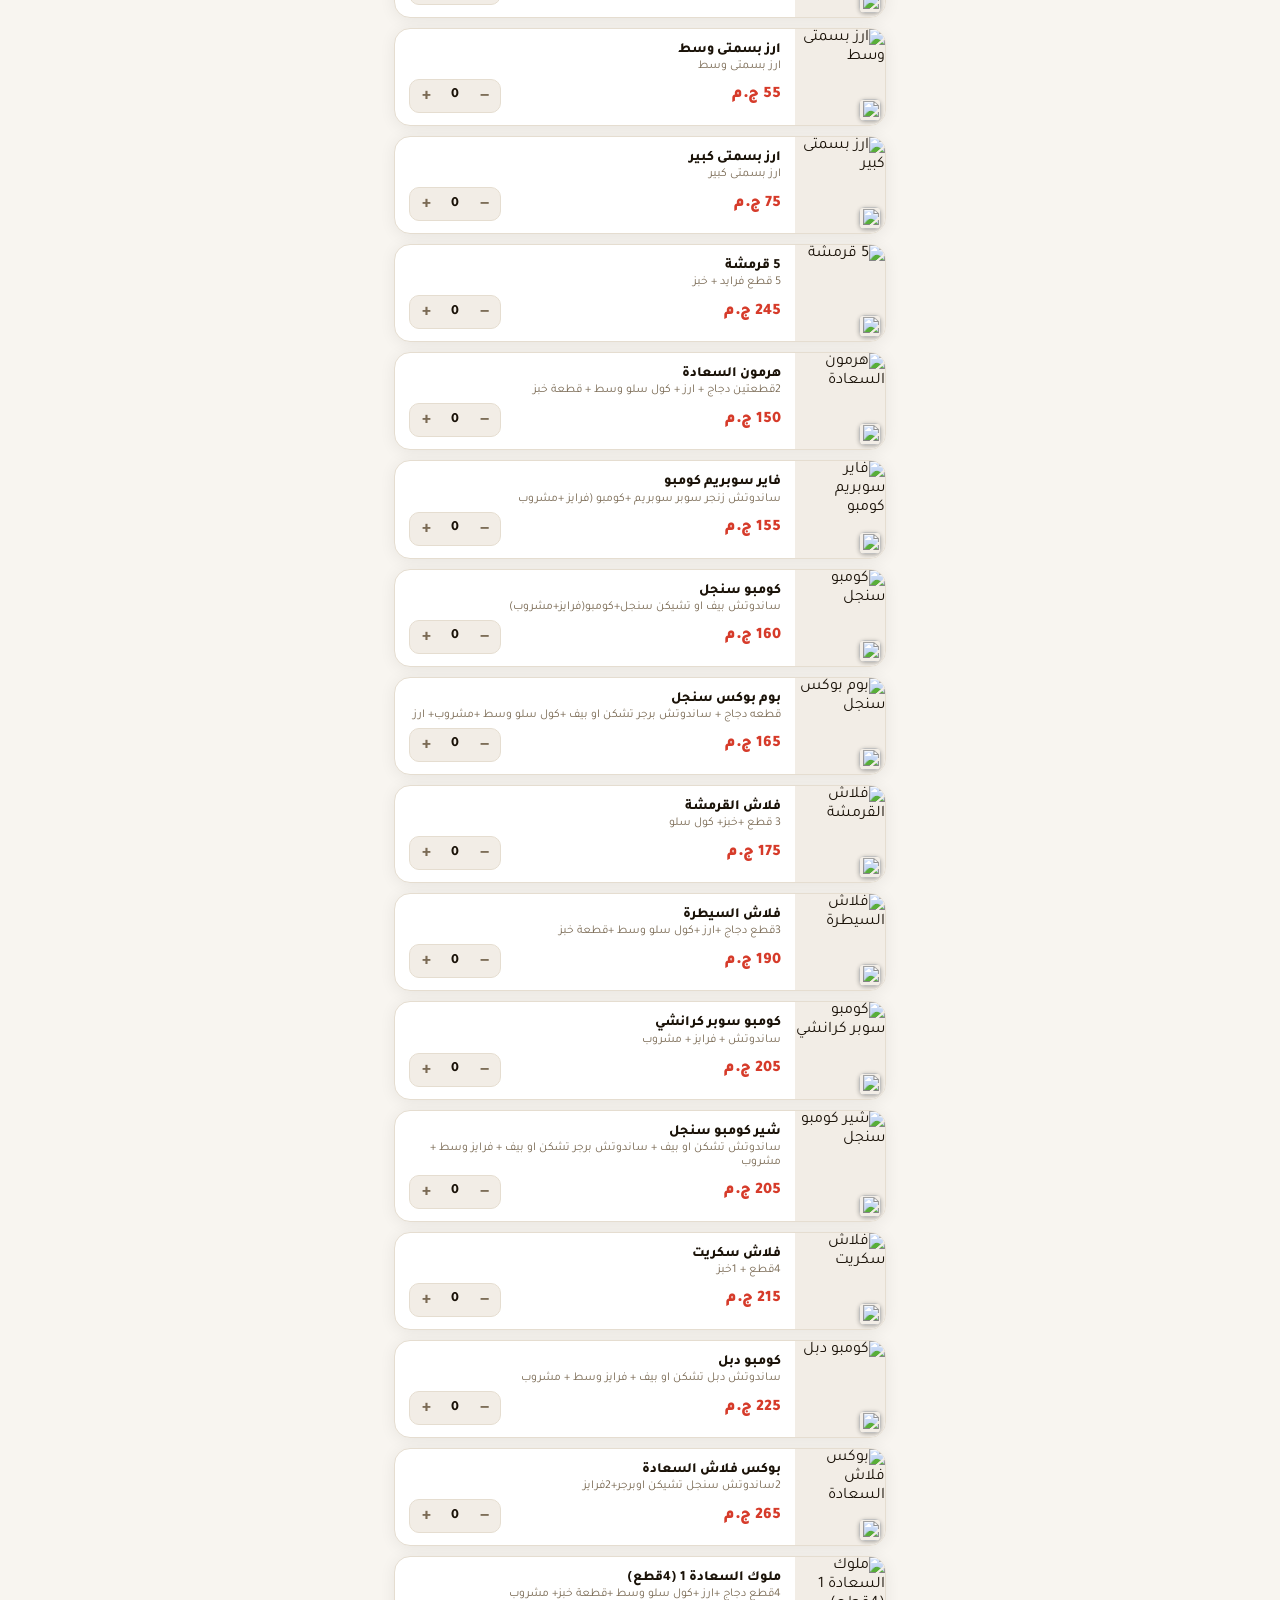
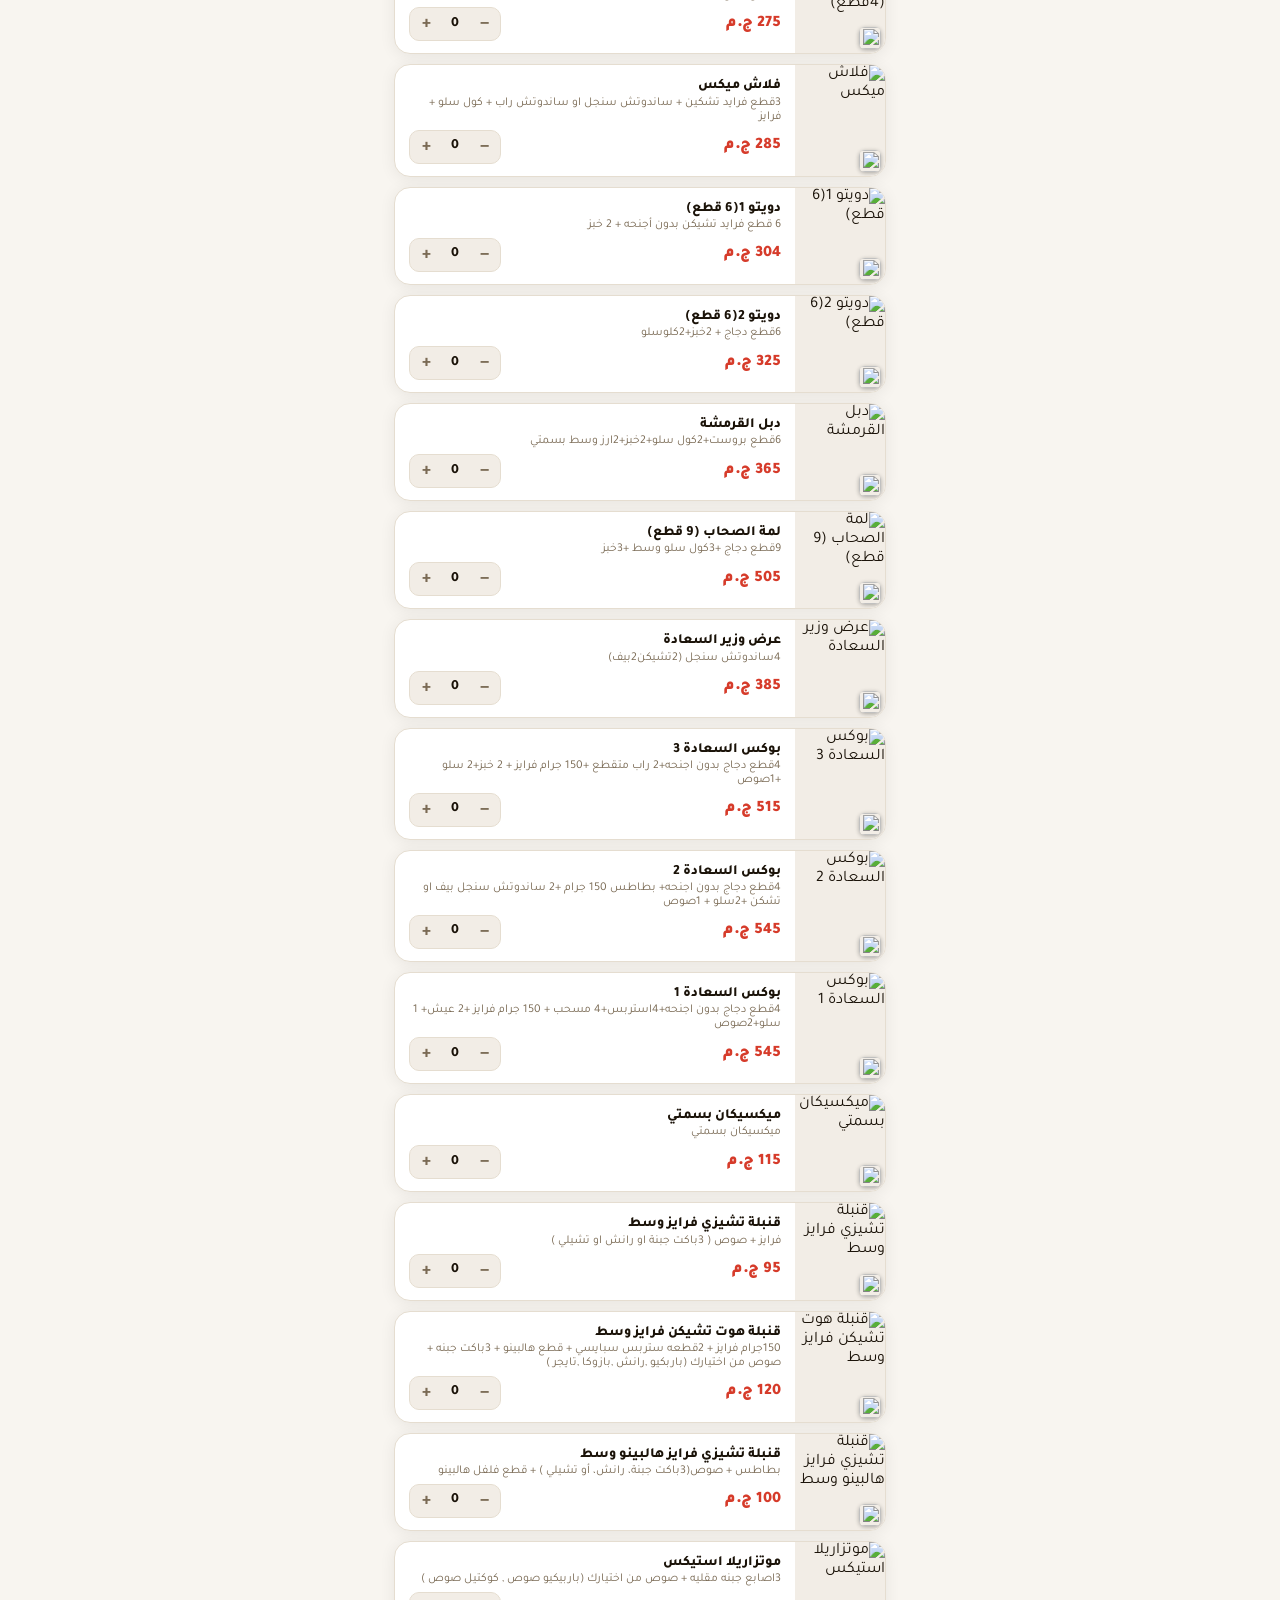
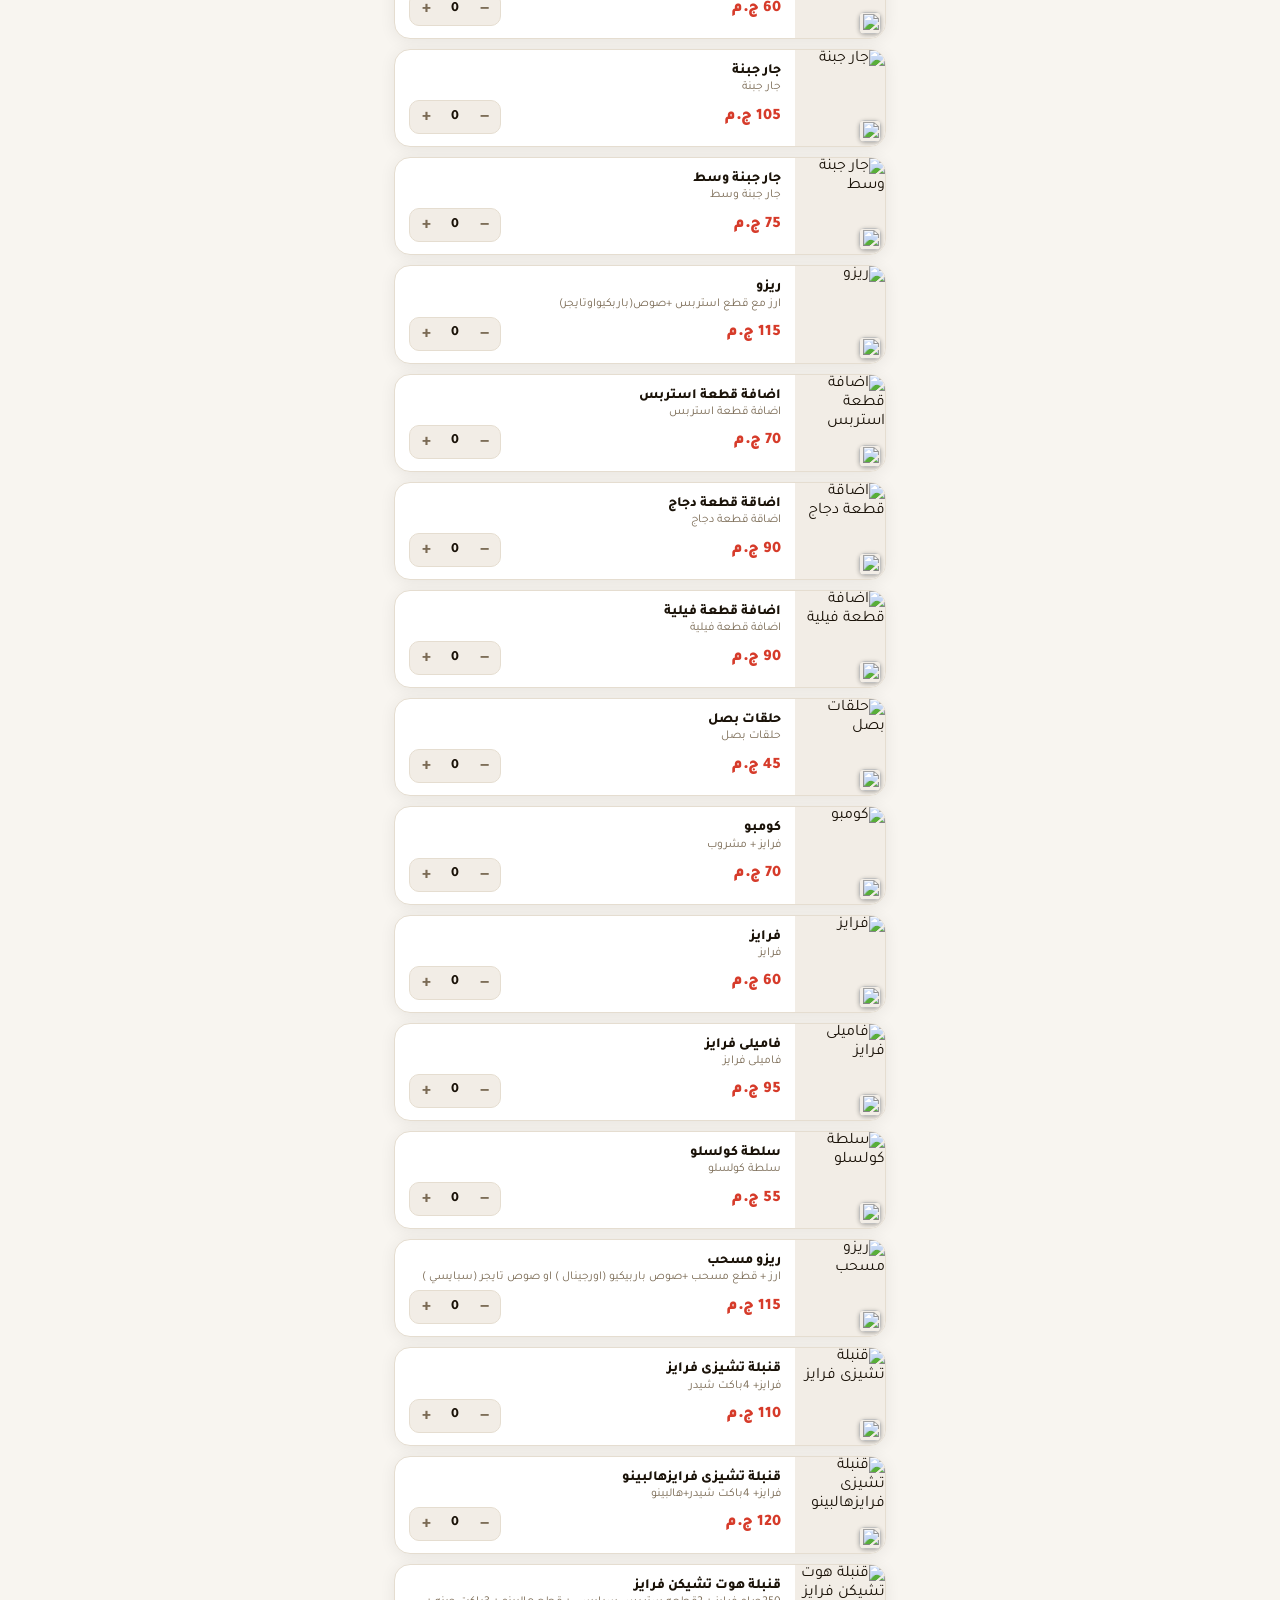
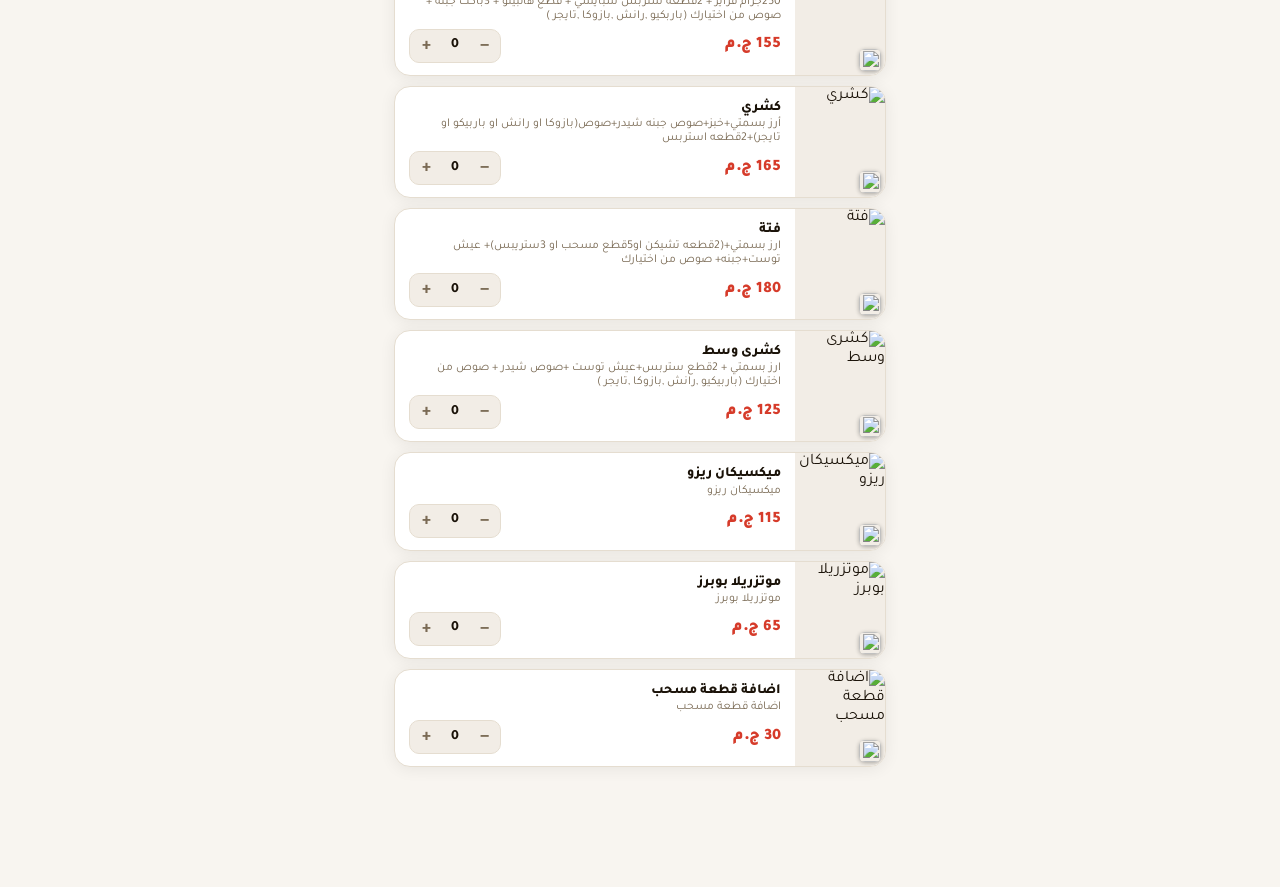
==== commit ca6b8d31: "up" ====
--- a/index.html
+++ b/index.html
@@ -134,7 +134,7 @@
     align-items:center;
     justify-content:space-between;
 
-    padding:18px 20px;
+    padding:10px 18px;
 
     box-shadow:0 8px 18px rgba(0,0,0,.25);
 
@@ -151,9 +151,9 @@
 
 .mart-left img{
 
-    width:85px;
-
-    height:85px;
+    width:70px;
+
+    height:70px;
 
     object-fit:contain;
 
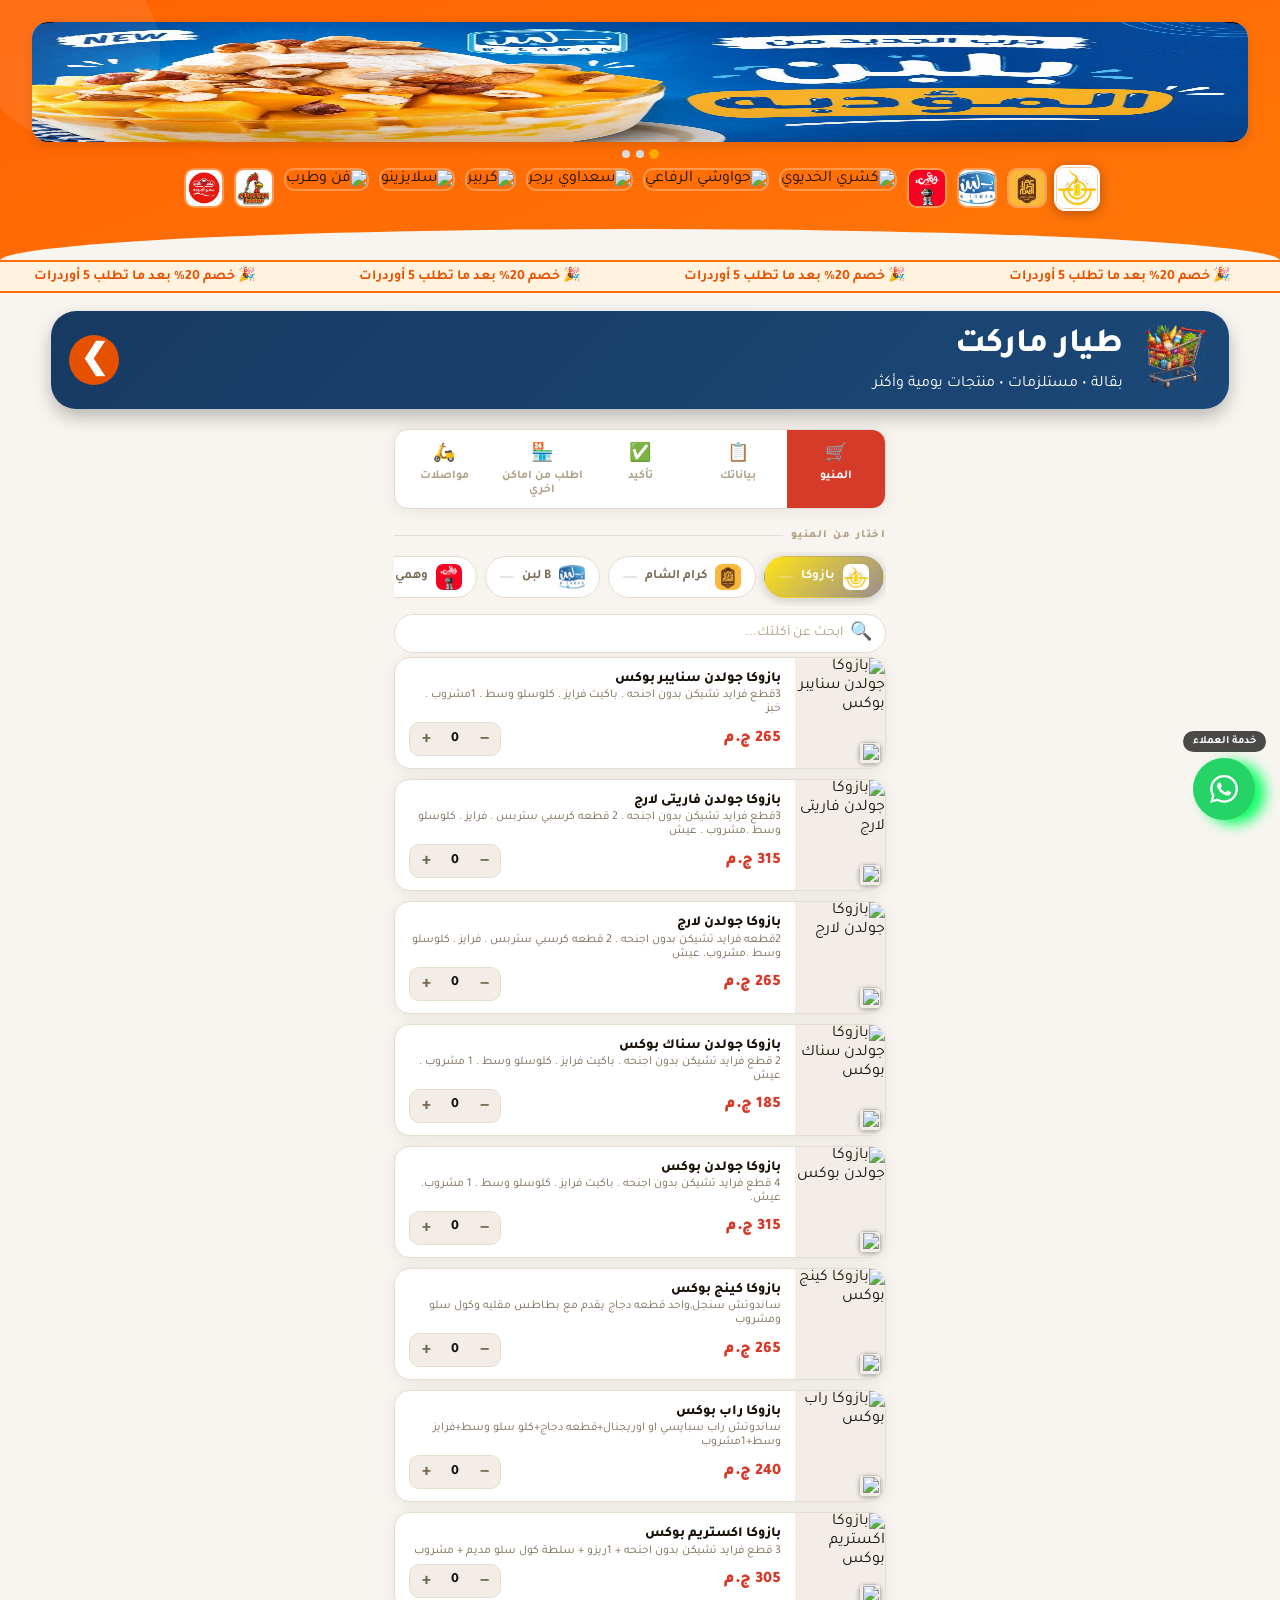
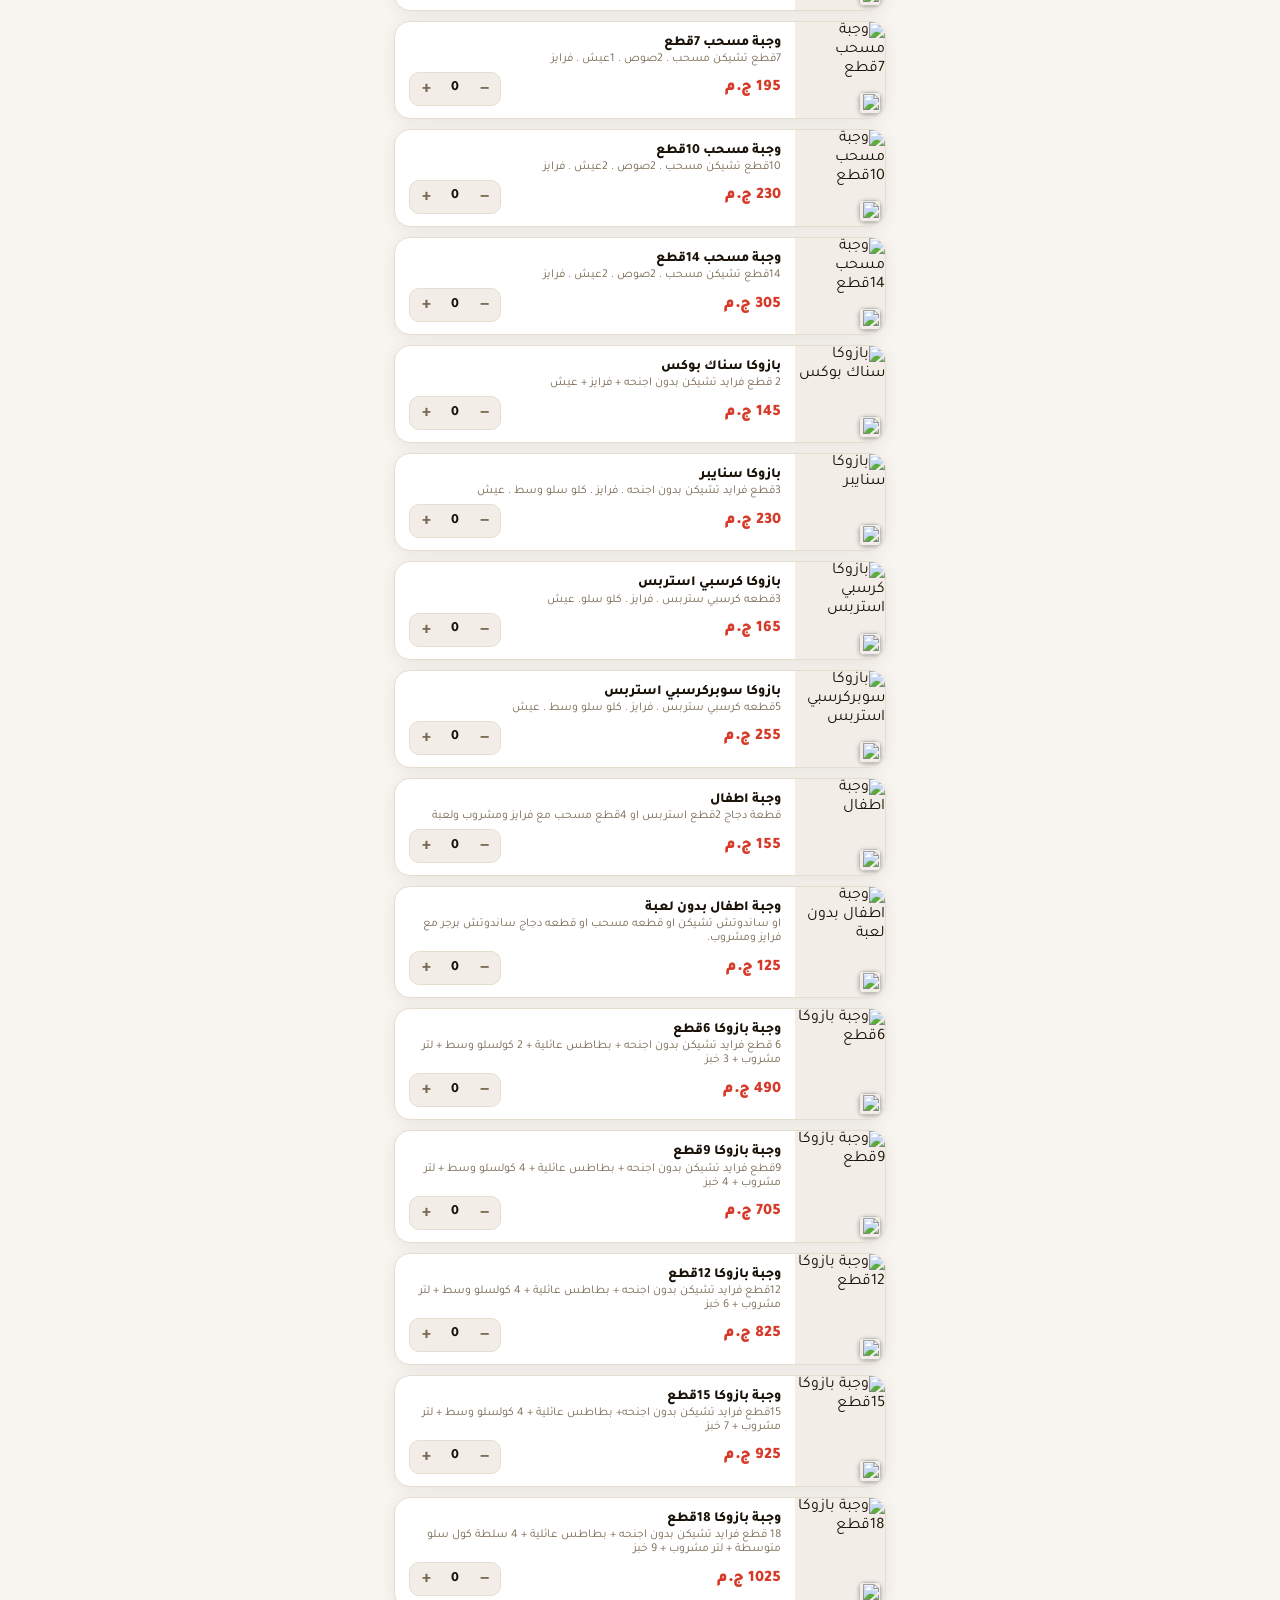
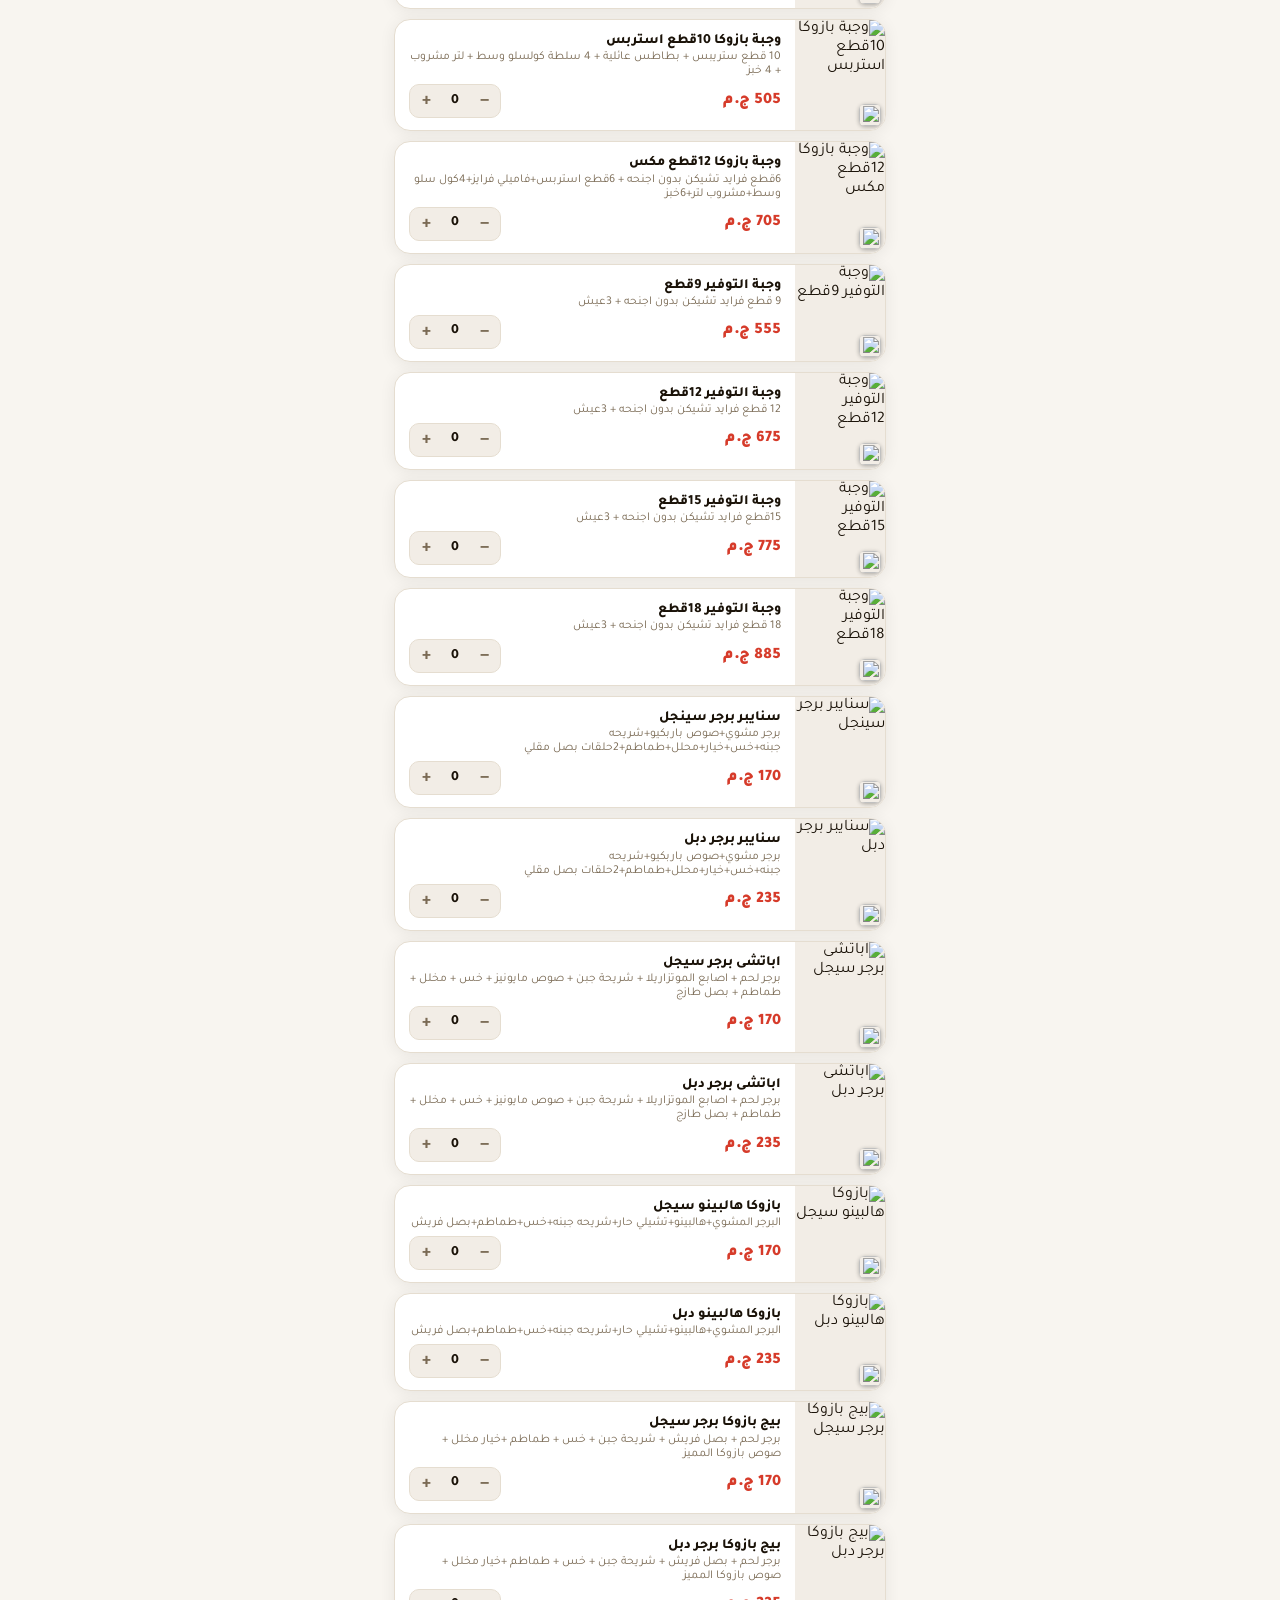
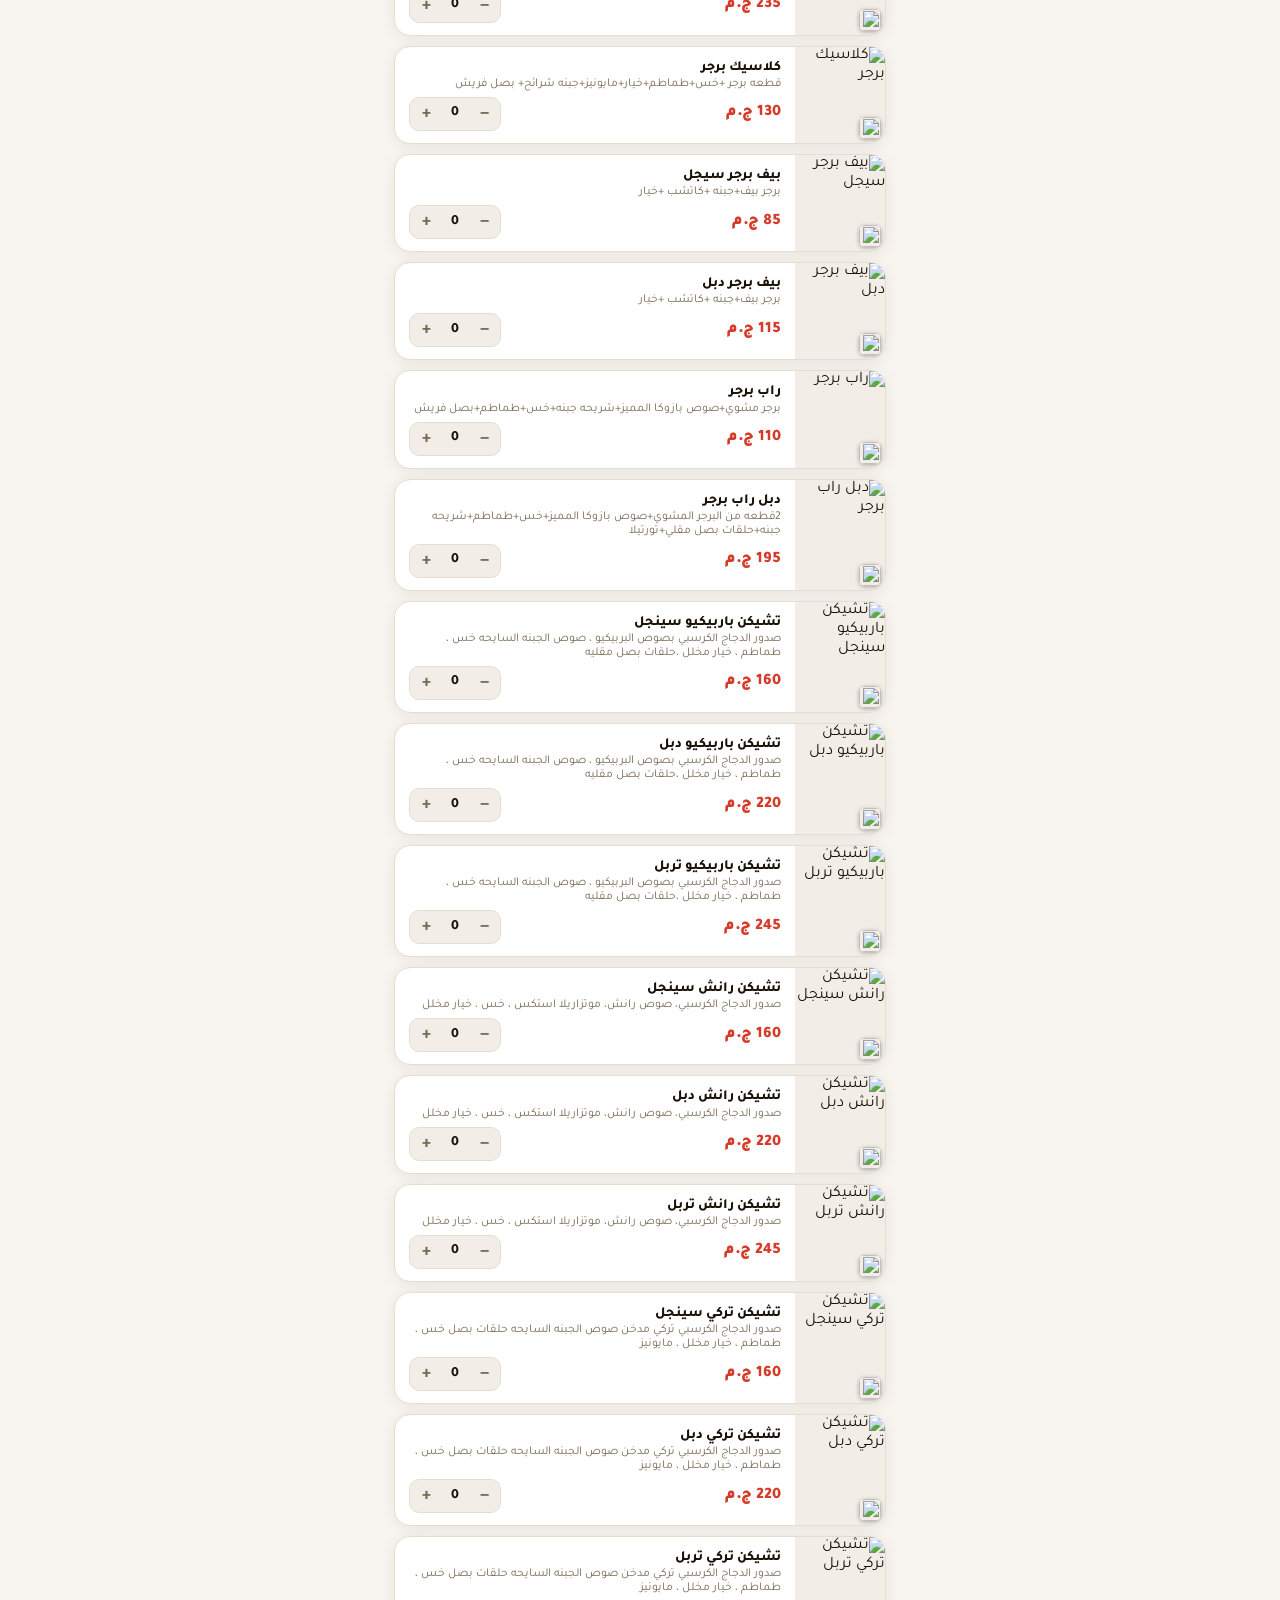
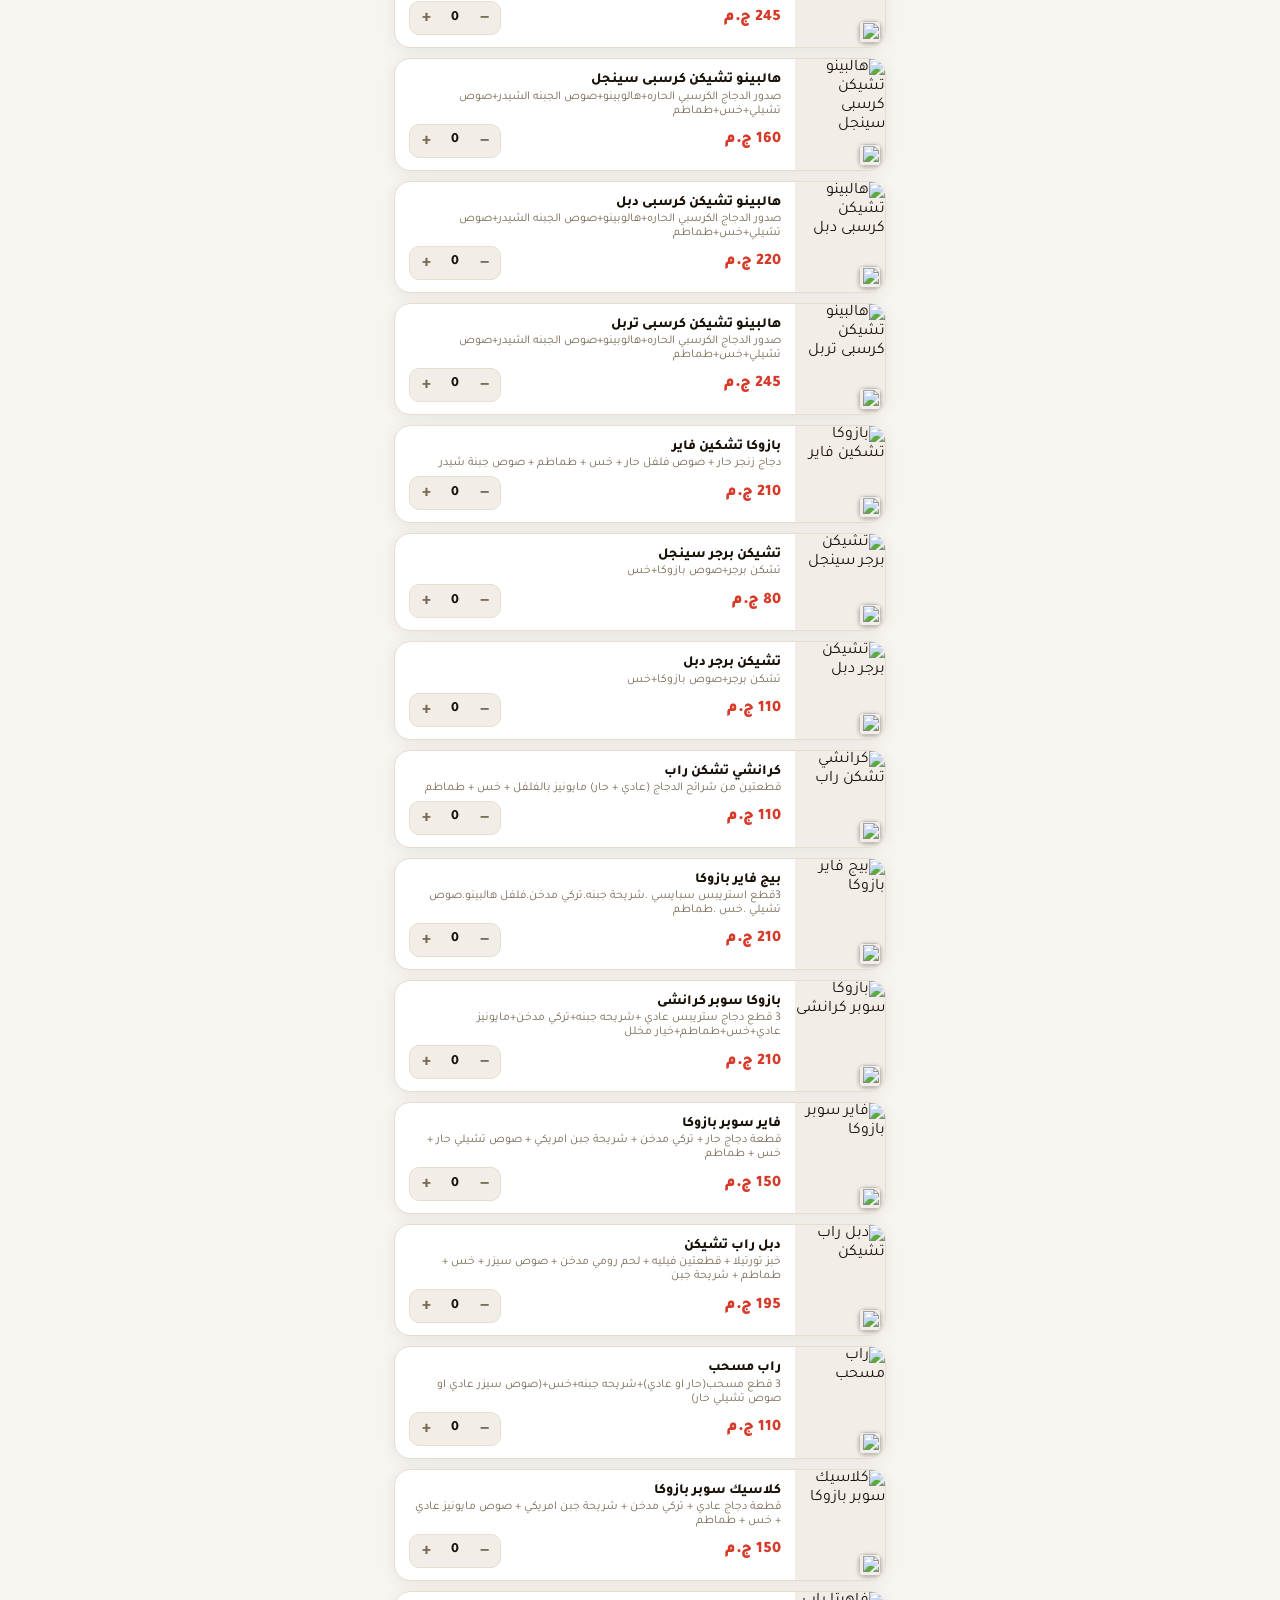
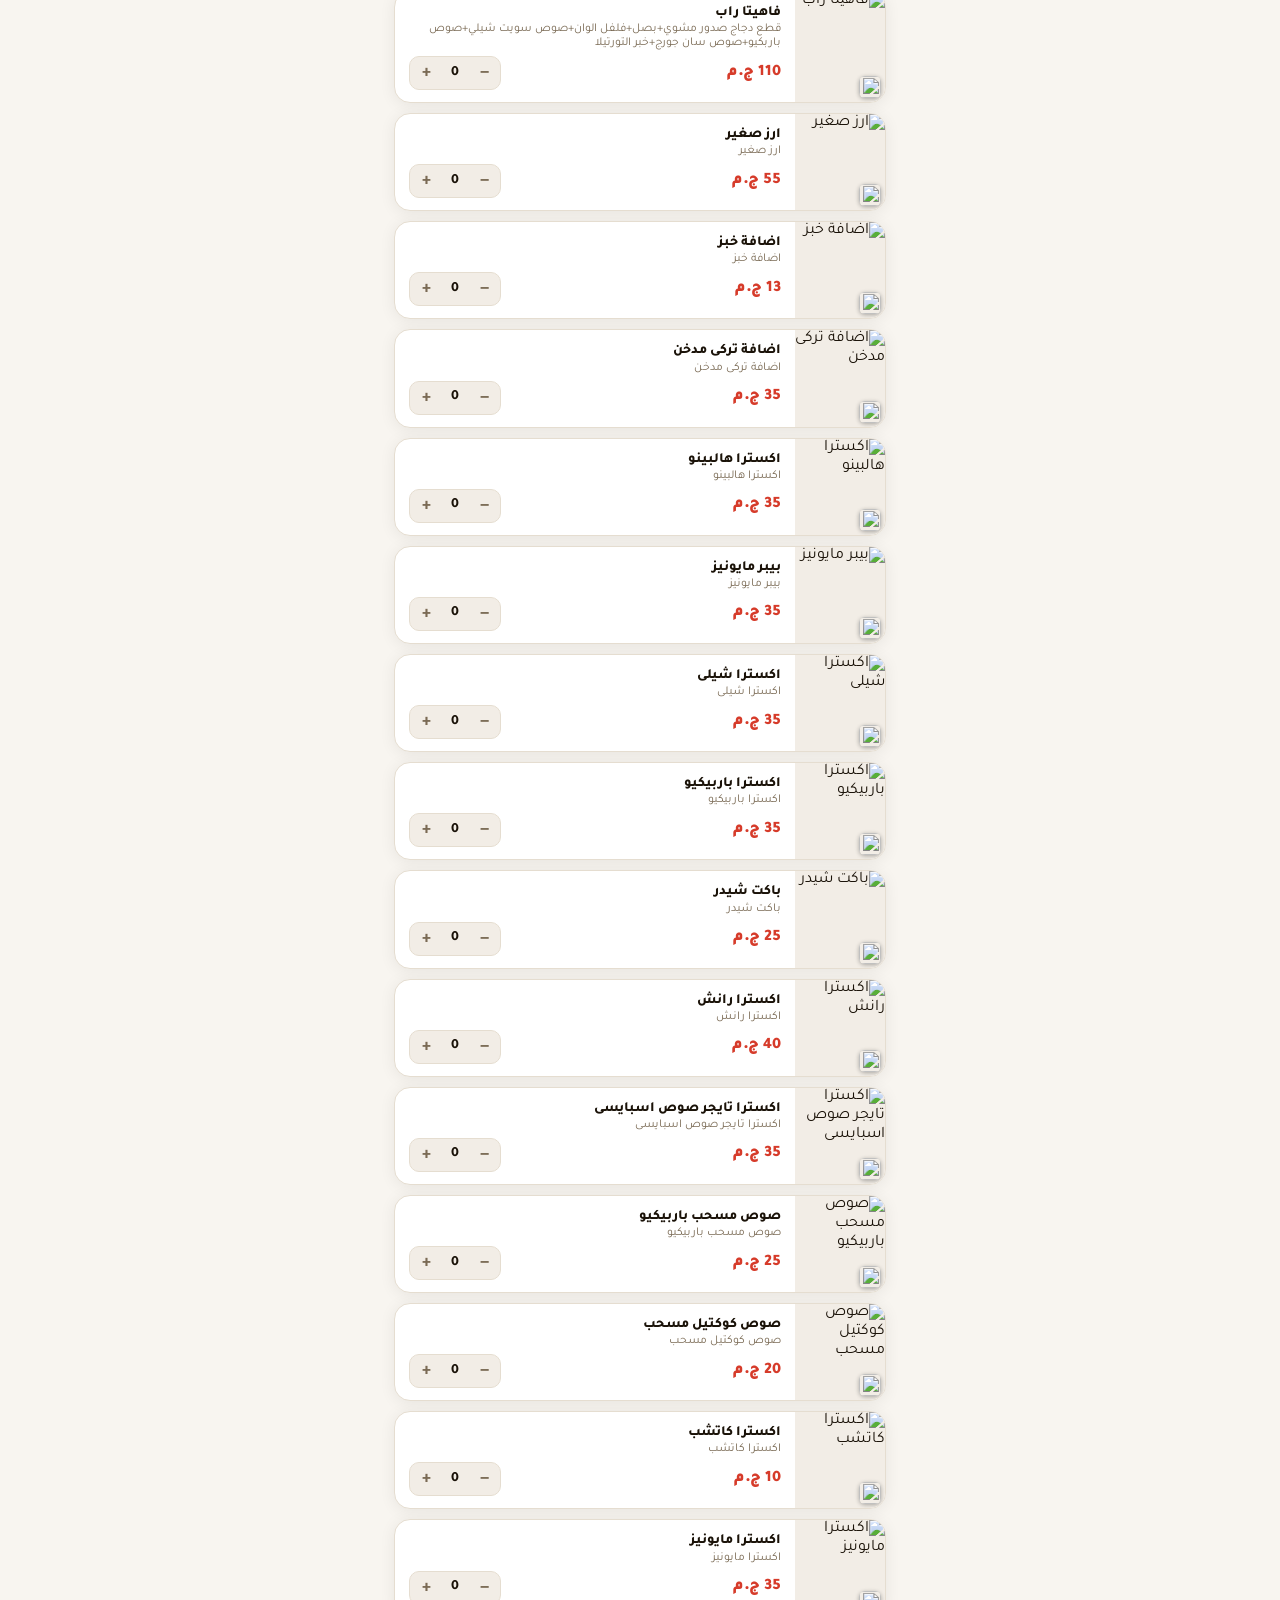
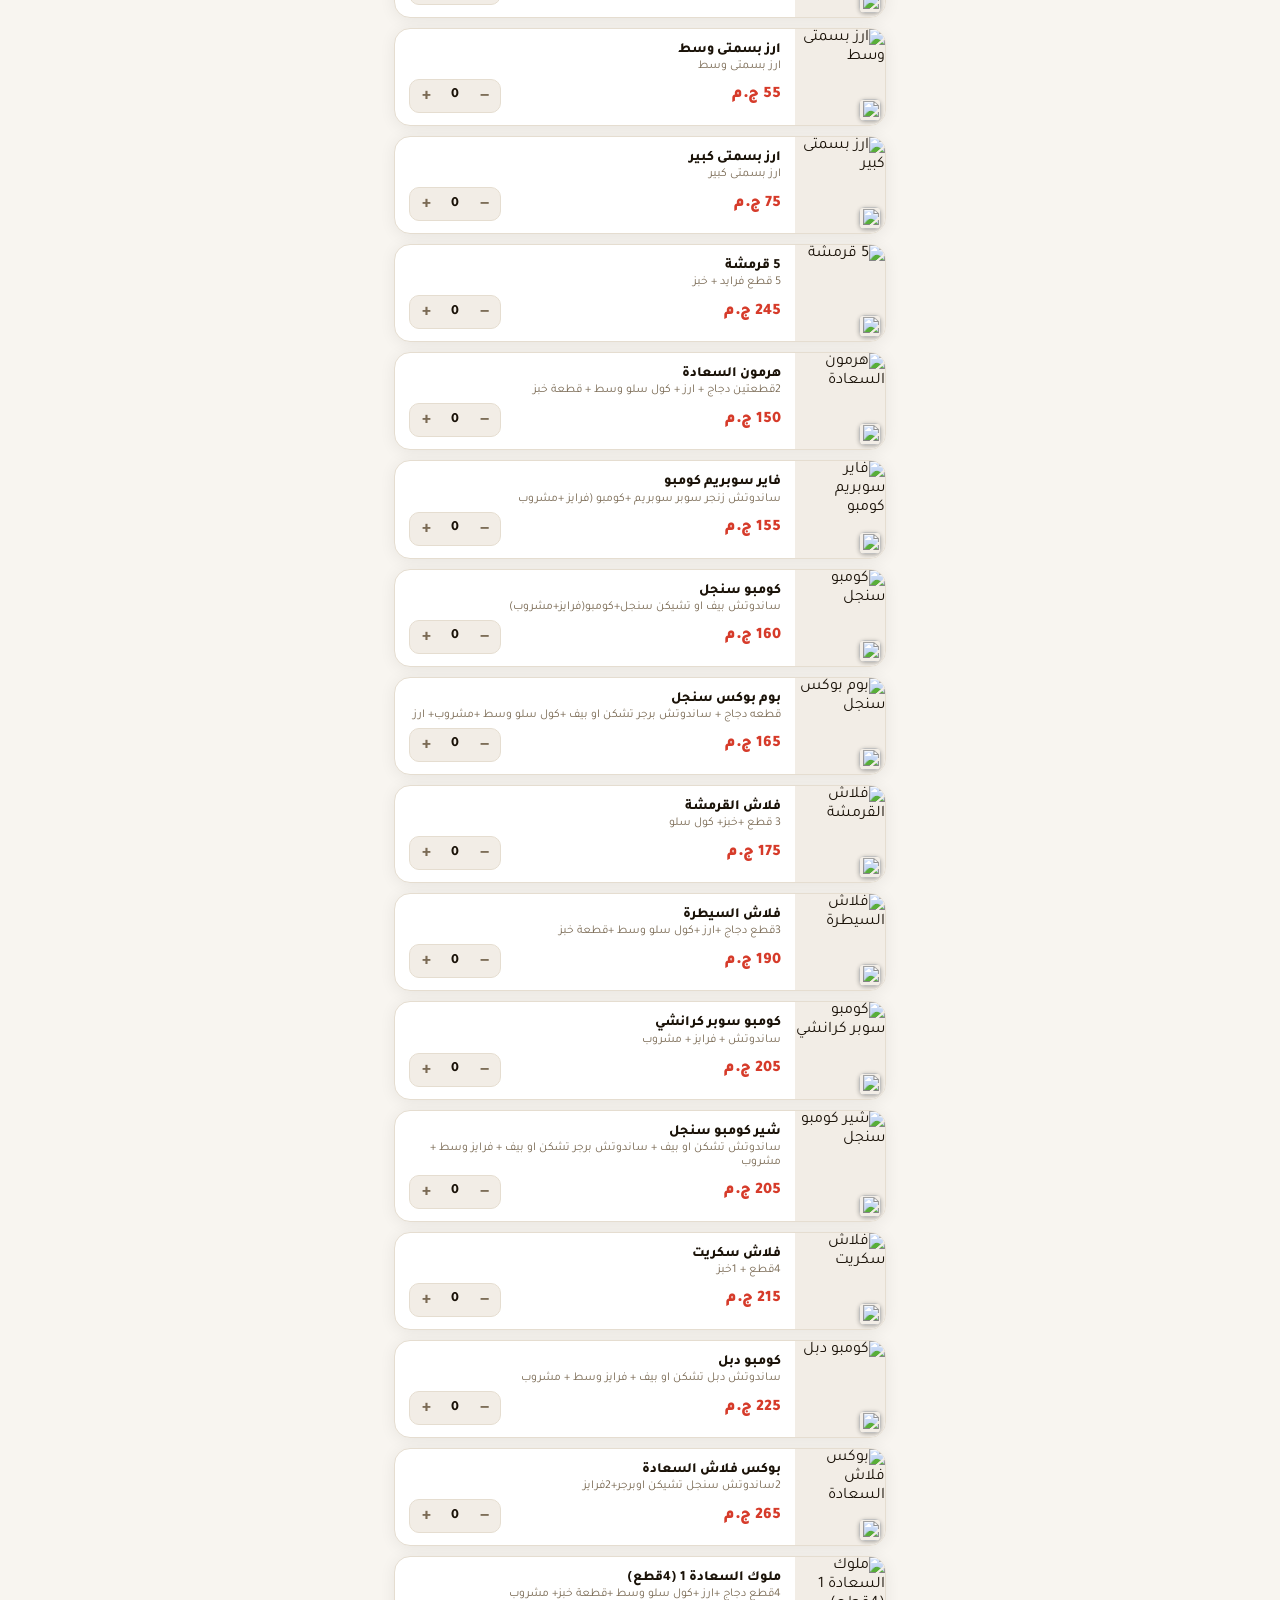
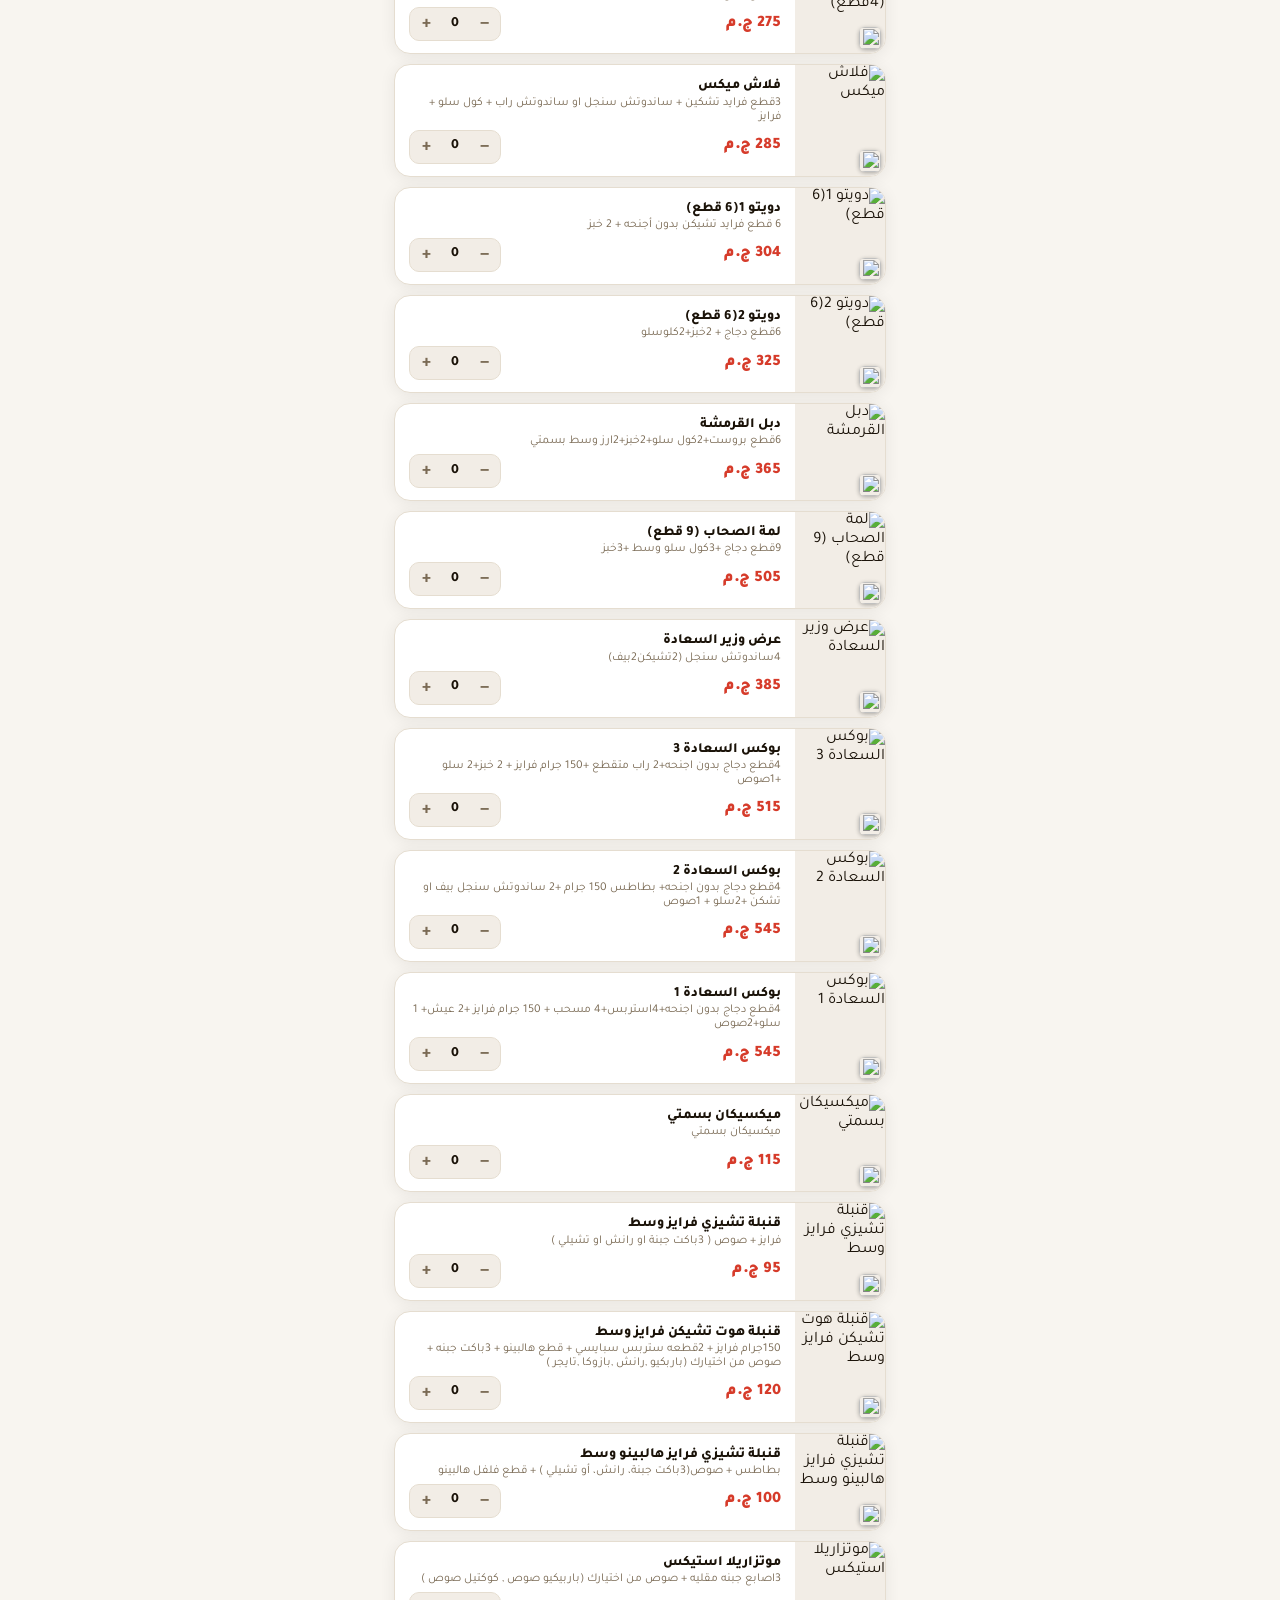
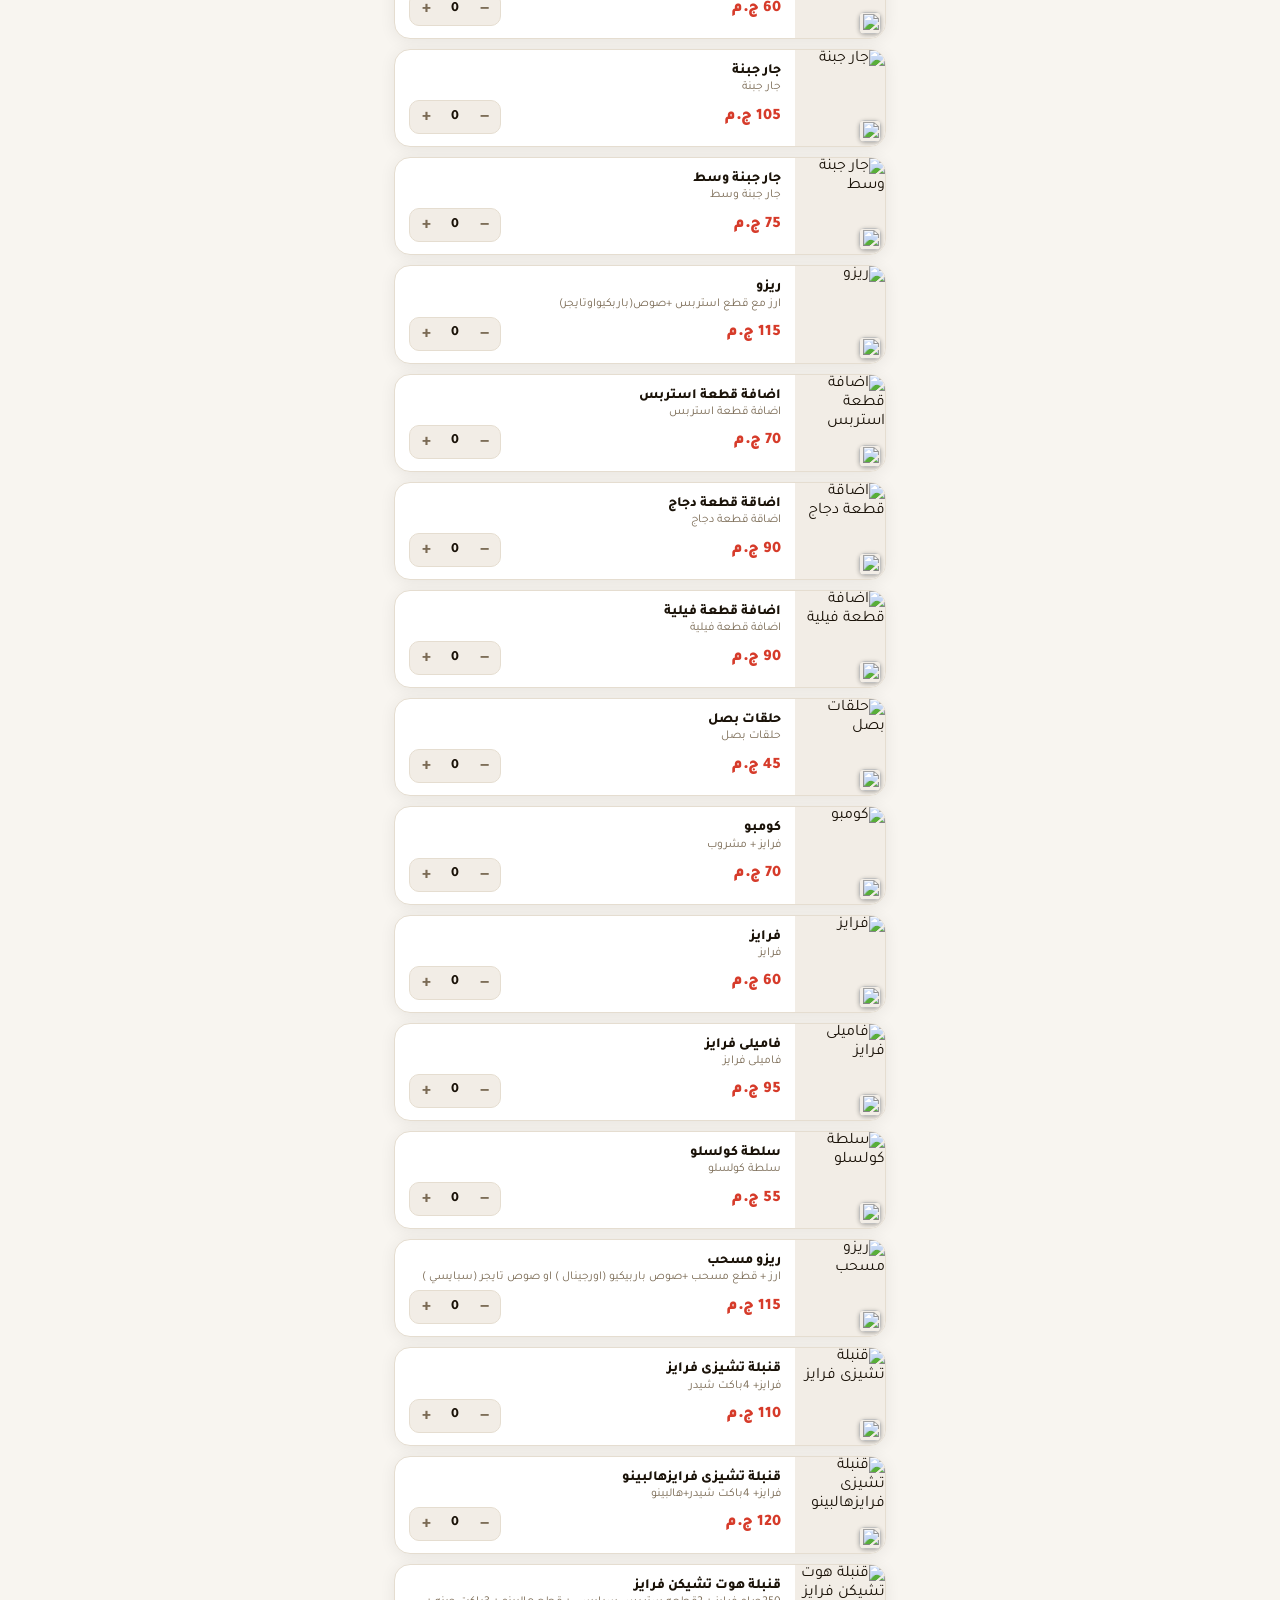
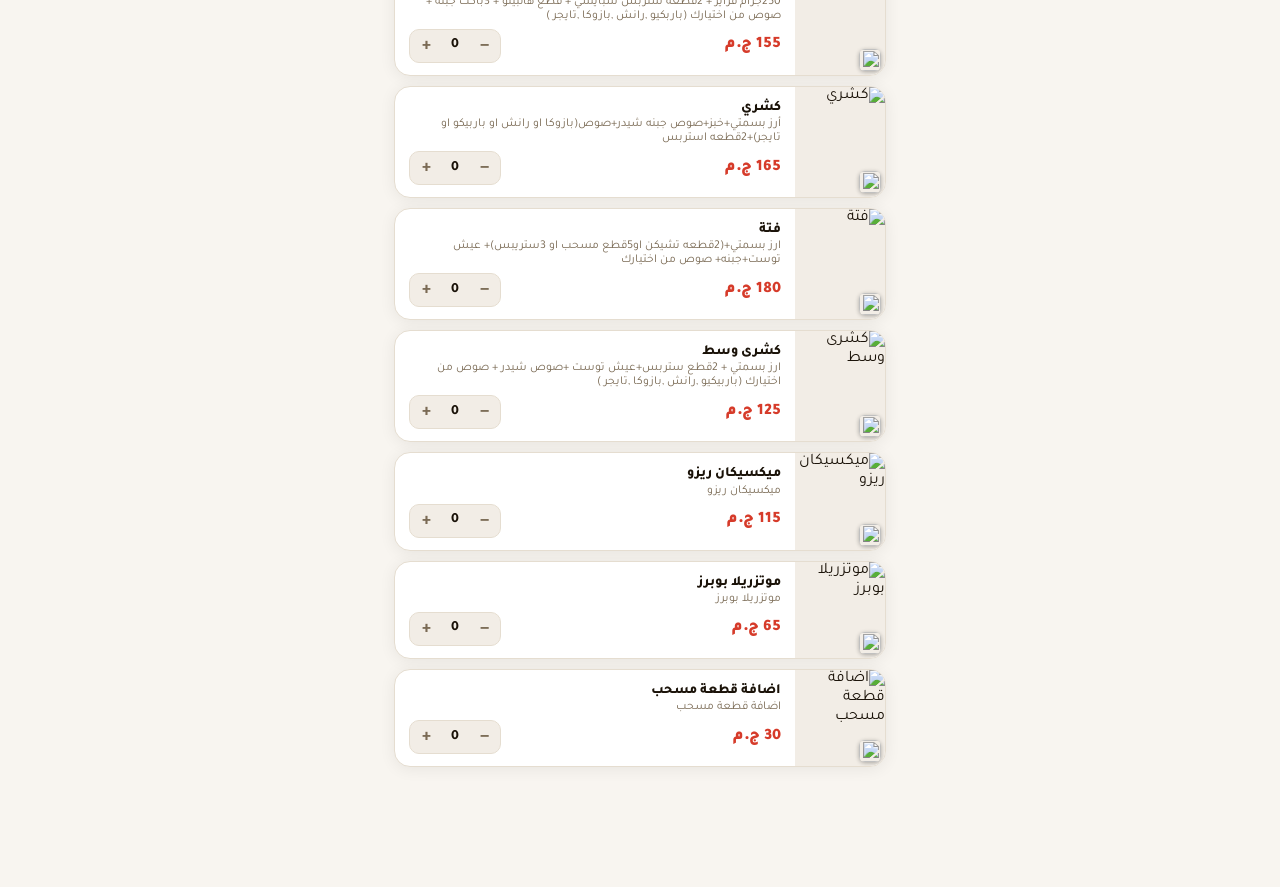
==== commit 2e1a280f: "up" ====
--- a/index.html
+++ b/index.html
@@ -93,6 +93,10 @@
          <div class="hdr-brand-check" id="hbc-"   onclick="setBrand('Chicken Factor',this)" style="display:block">
              <img class="hdr-brand-logo" id="hbl-Chicken Factor"  src="./img/logo achcakn fatctor.jpg"  alt="تشيكن فاكتور">  
         </div>
+             <div class="hdr-brand-check" id="hbc-"   onclick="setBrand('El-Thawra',this)" style="display:block">
+             <img class="hdr-brand-logo" id="hbl-El-Thawra"  src="./img/logo el swora.jpg"  alt="الثورة">  
+        </div>
+
   </div>
 </div>
 <!-- الشريط المتحرك -->
@@ -265,6 +269,9 @@
          </button>
          <button class="btab" data-brand="Chicken Factor" onclick="setBrand('Chicken Factor',this)">
               <img class="tab-logo" src="./img/logo achcakn fatctor.jpg" alt="تشيكن فاكتور"> تشيكن فاكتور
+         </button>
+           <button class="btab" data-brand="El-Thawra" onclick="setBrand('El-Thawra',this)">
+              <img class="tab-logo" src="./img/logo el swora.jpg" alt="الثورة ">  الثورة
          </button>
     </div>
     <!-- حاله المطعم -->
--- a/style-1.css
+++ b/style-1.css
@@ -70,6 +70,7 @@
 .btab[data-brand="Sliceno"].active{background:linear-gradient(135deg,#0a9154,#000000);}
 .btab[data-brand="Fan w Tarab"].active{background:linear-gradient(135deg,#ff0000,#d0c7c7b3);}
 .btab[data-brand="Chicken Factor"].active{background:linear-gradient(135deg,#ff0044,#ffffffa6);}
+.btab[data-brand="El-Thawra"].active{background:linear-gradient(135deg,#ff0044,#ff0000a6);}
 .bb{background:rgba(0,0,0,0.1);border-radius:20px;padding:1px 7px;font-size:11px;}
 .btab.active .bb{background:rgba(255,255,255,0.25);}
 .tab-logo{width:26px;height:26px;border-radius:7px;object-fit:cover;flex-shrink:0;}
@@ -454,6 +455,6 @@
 }
 
 .ad-dot.active {
-  background: #000000;
+  background: #ffaa00;
   transform: scale(1.2);
 }
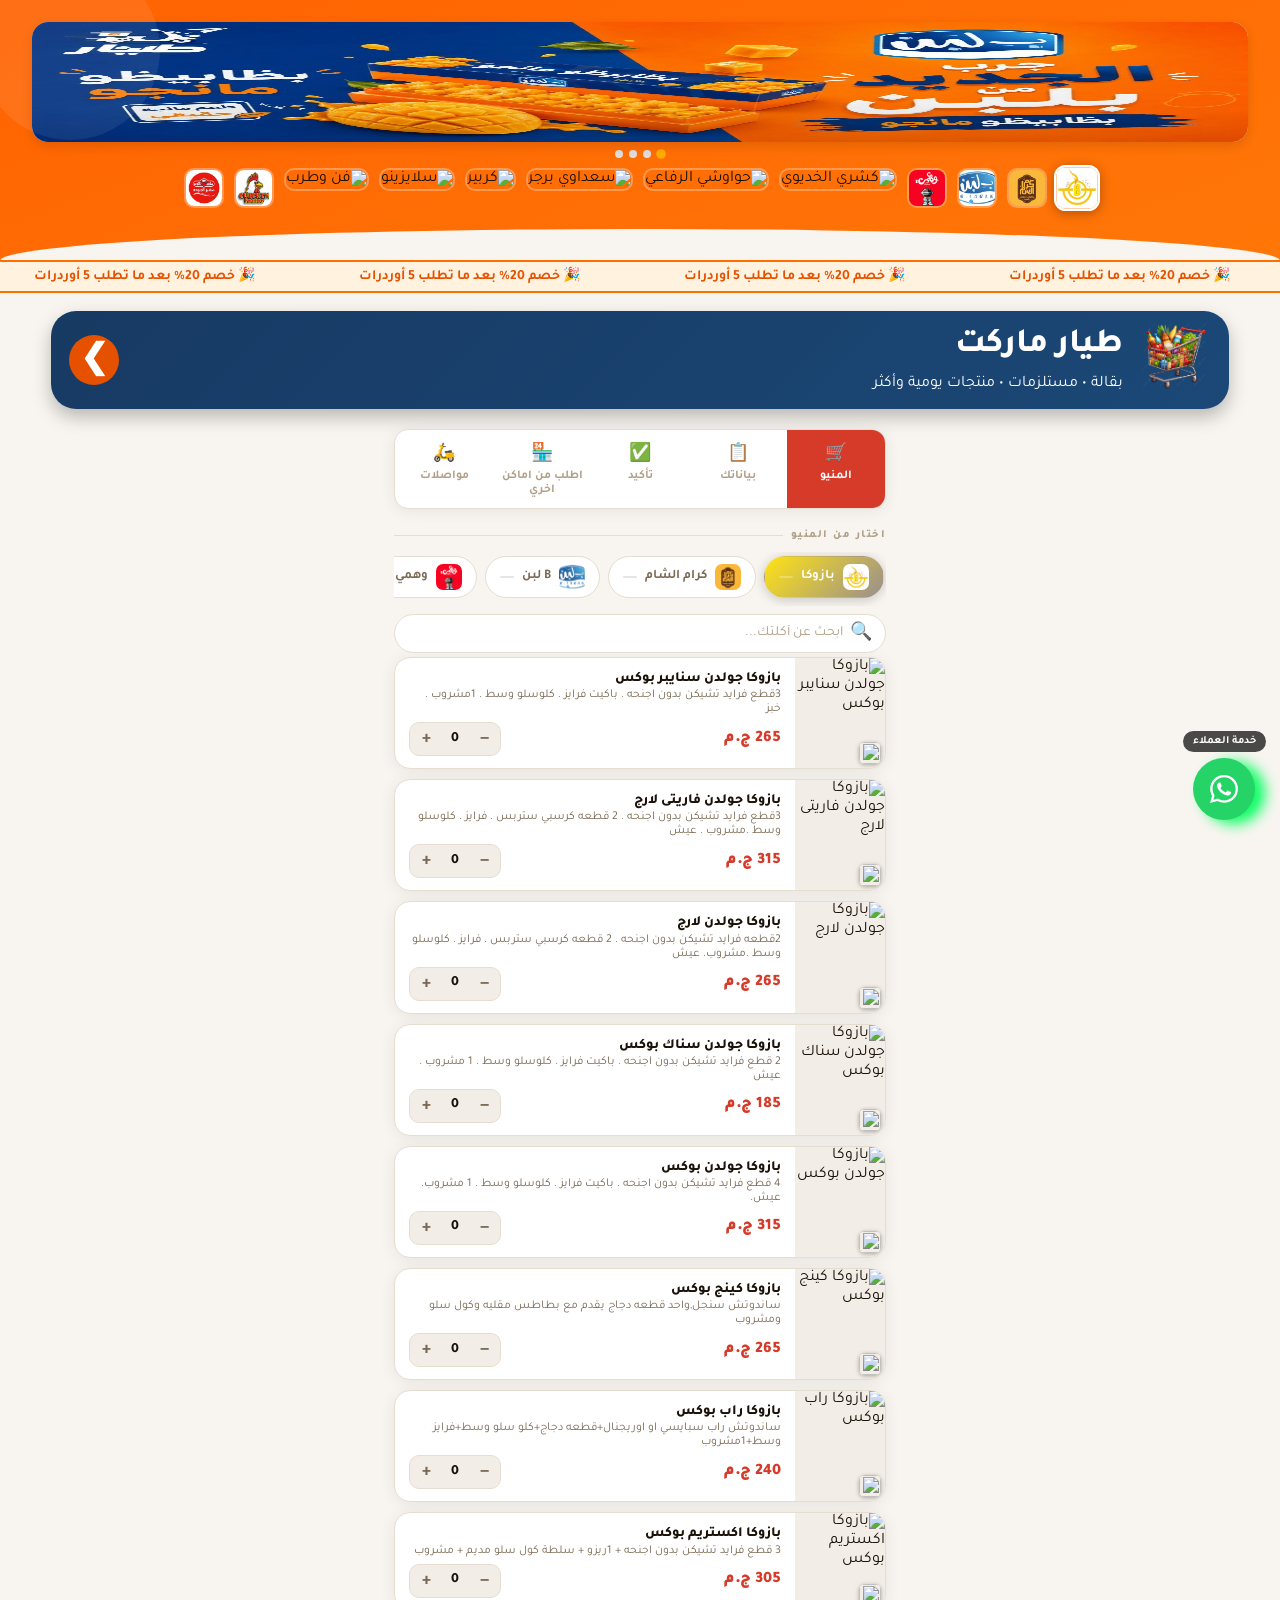
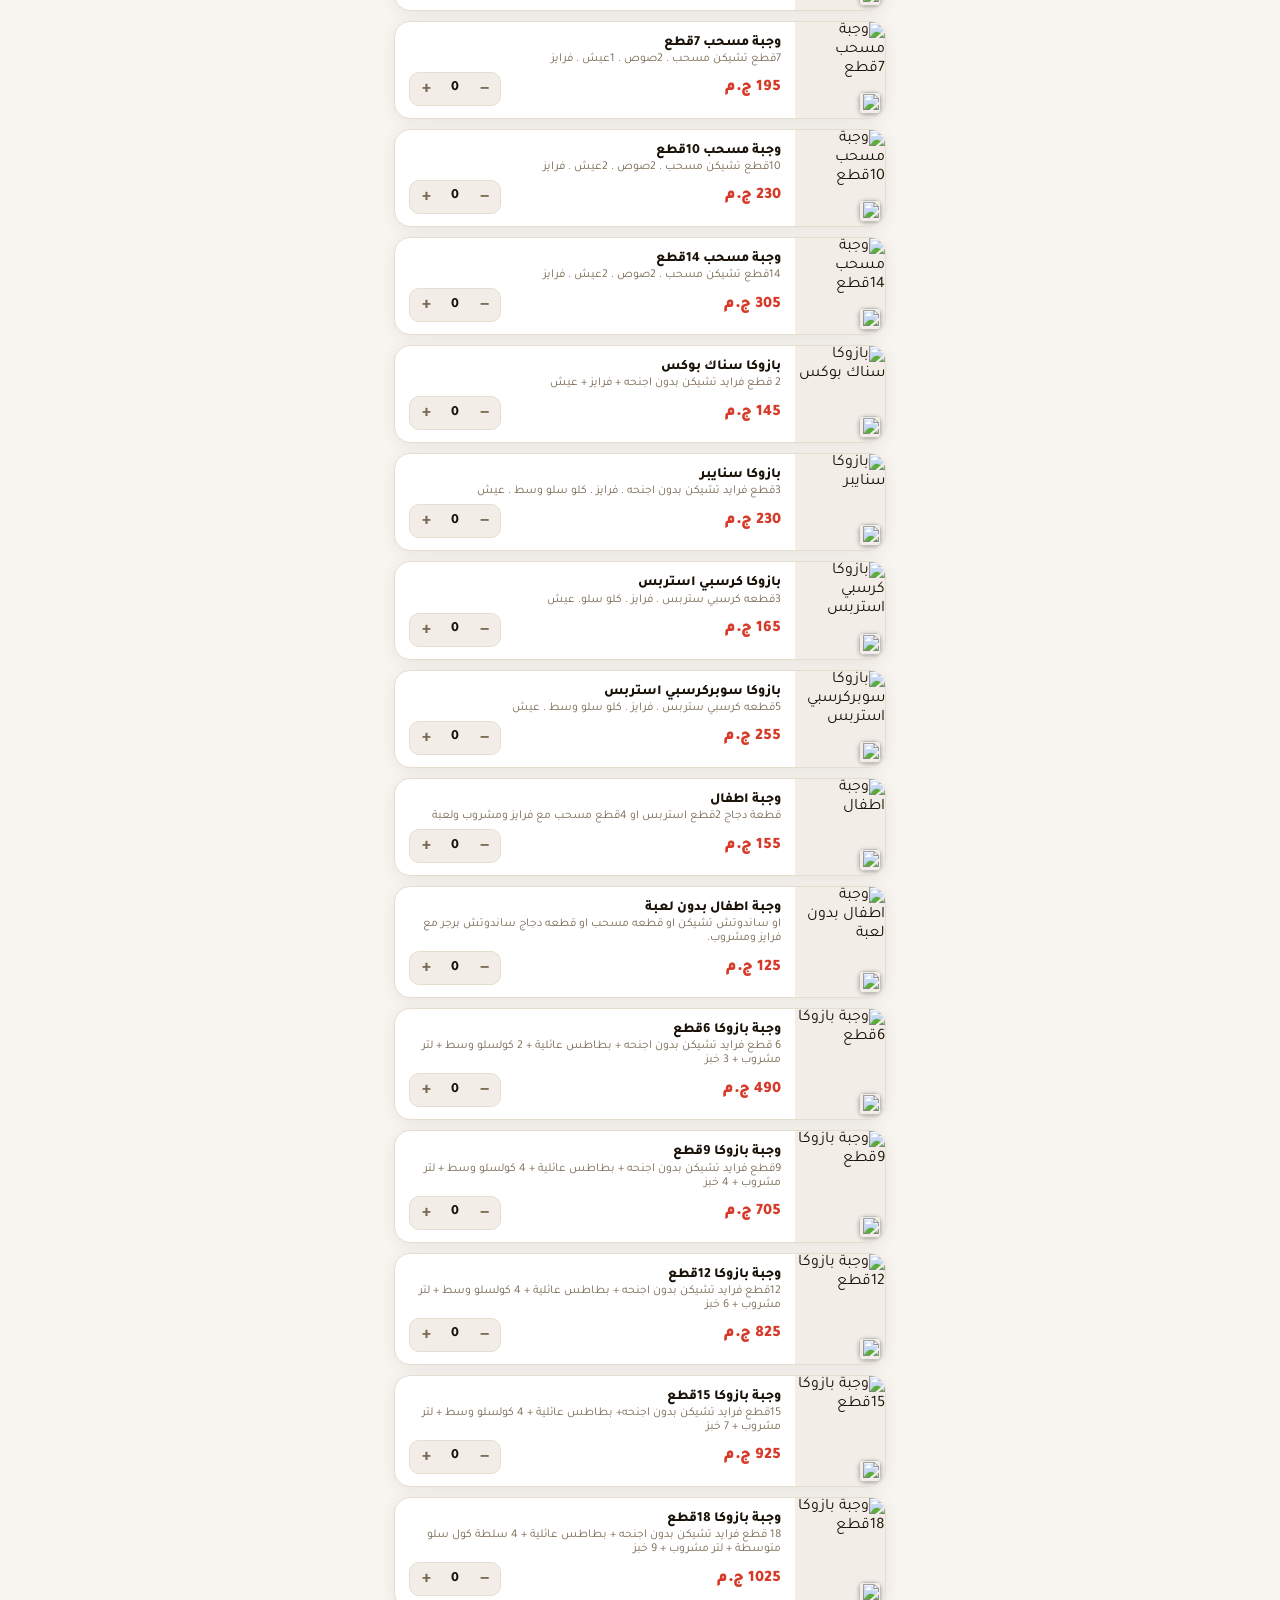
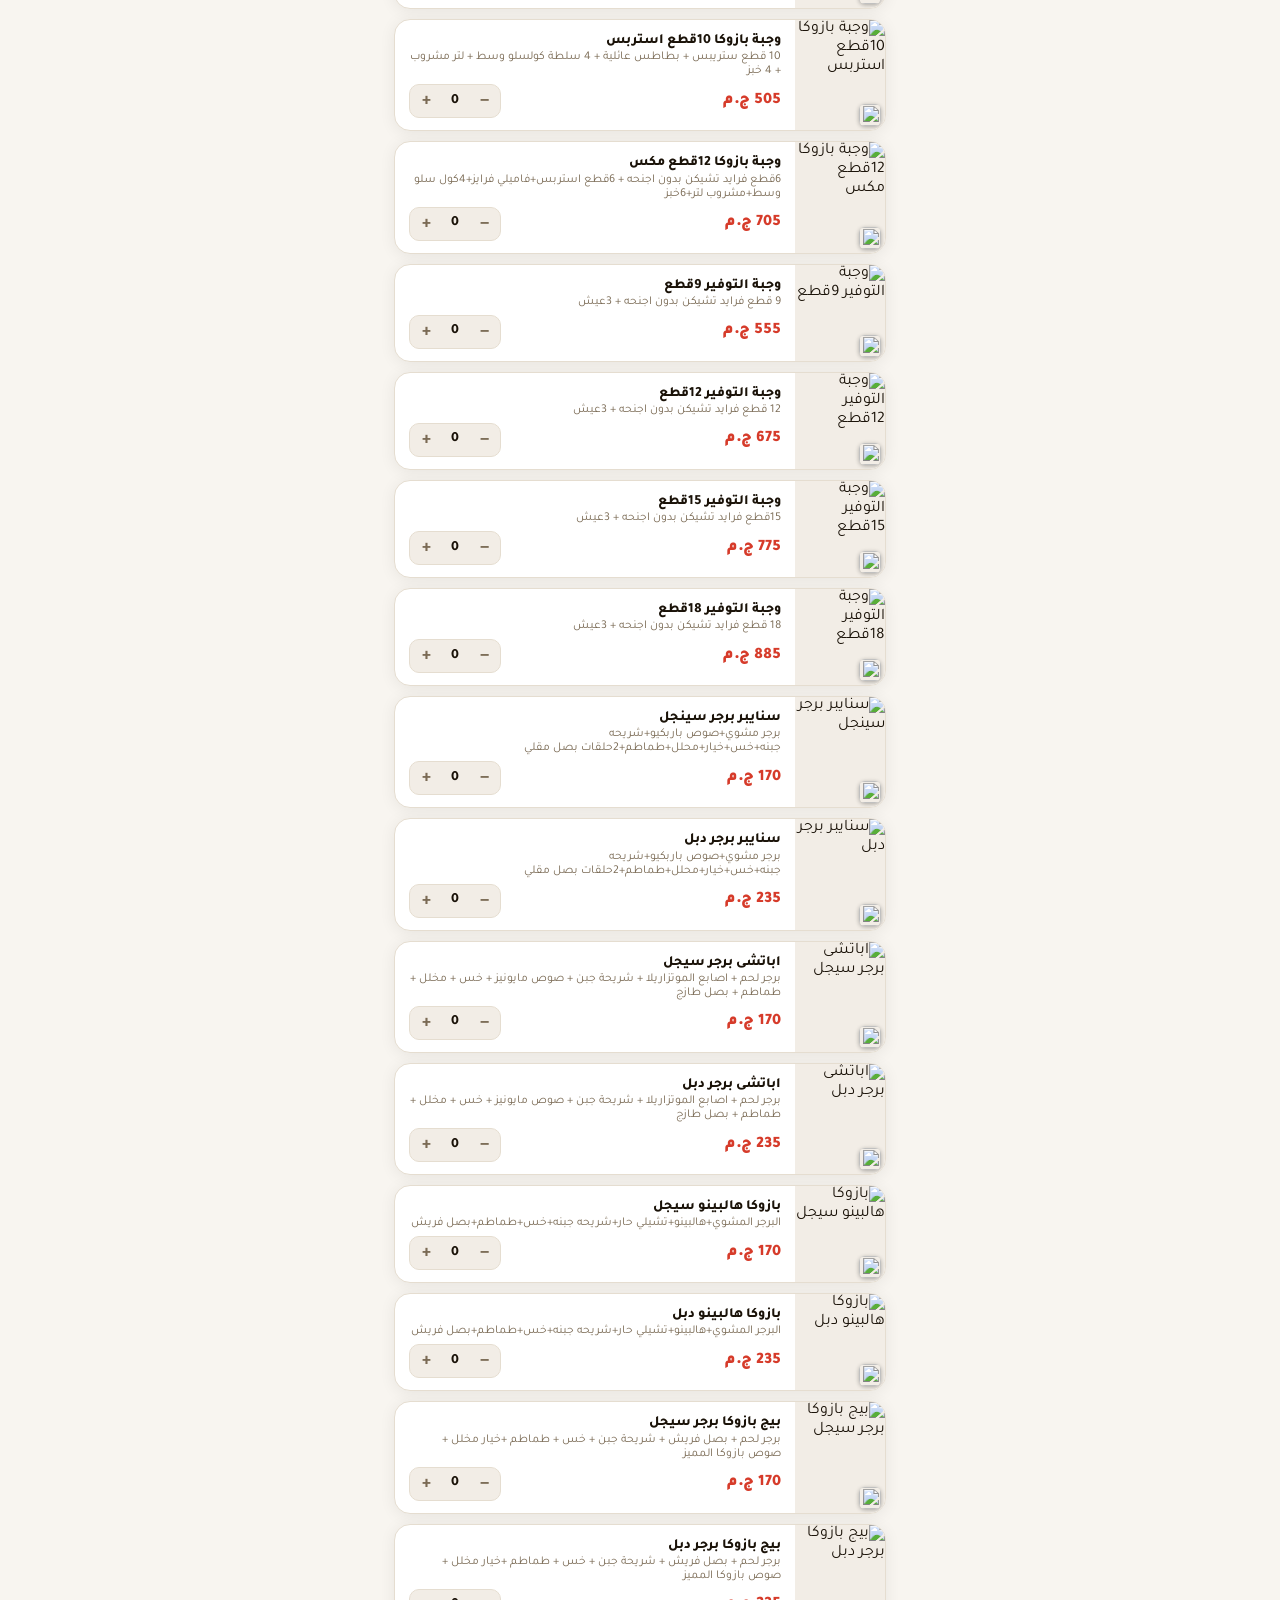
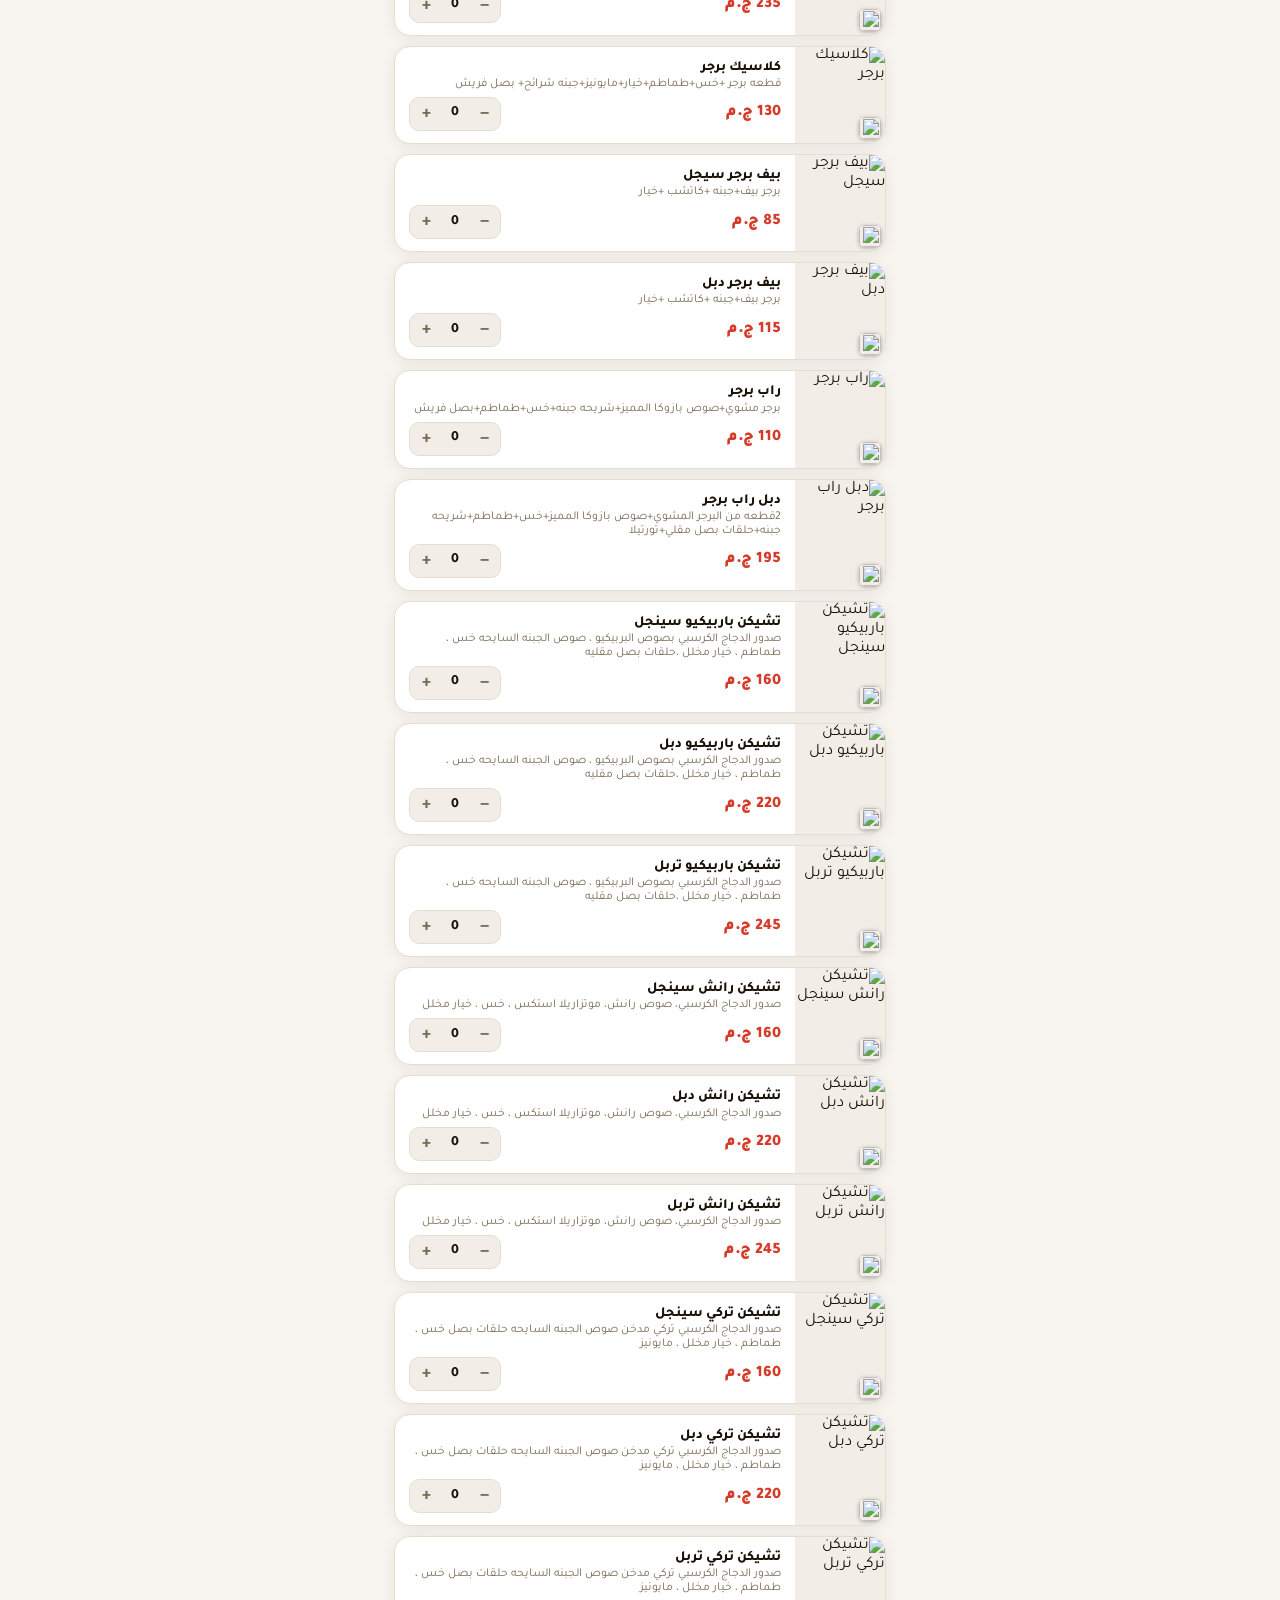
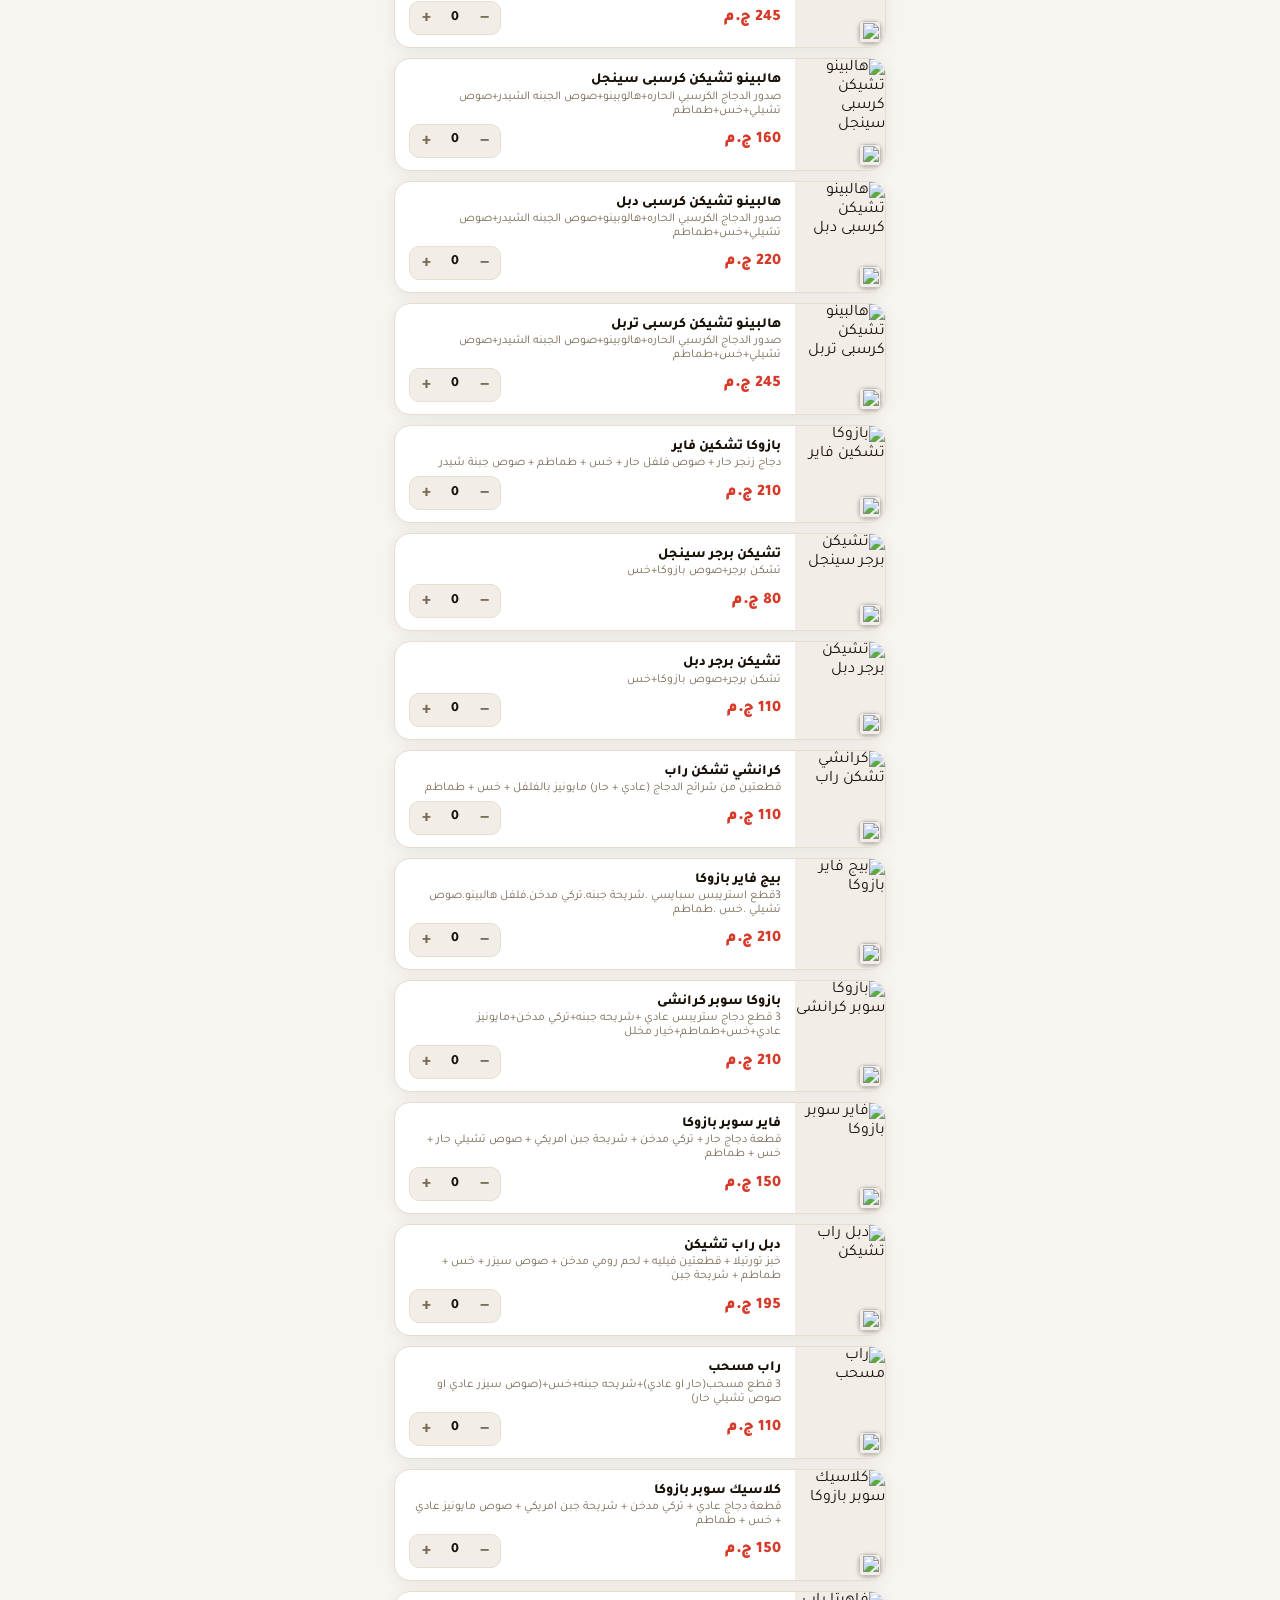
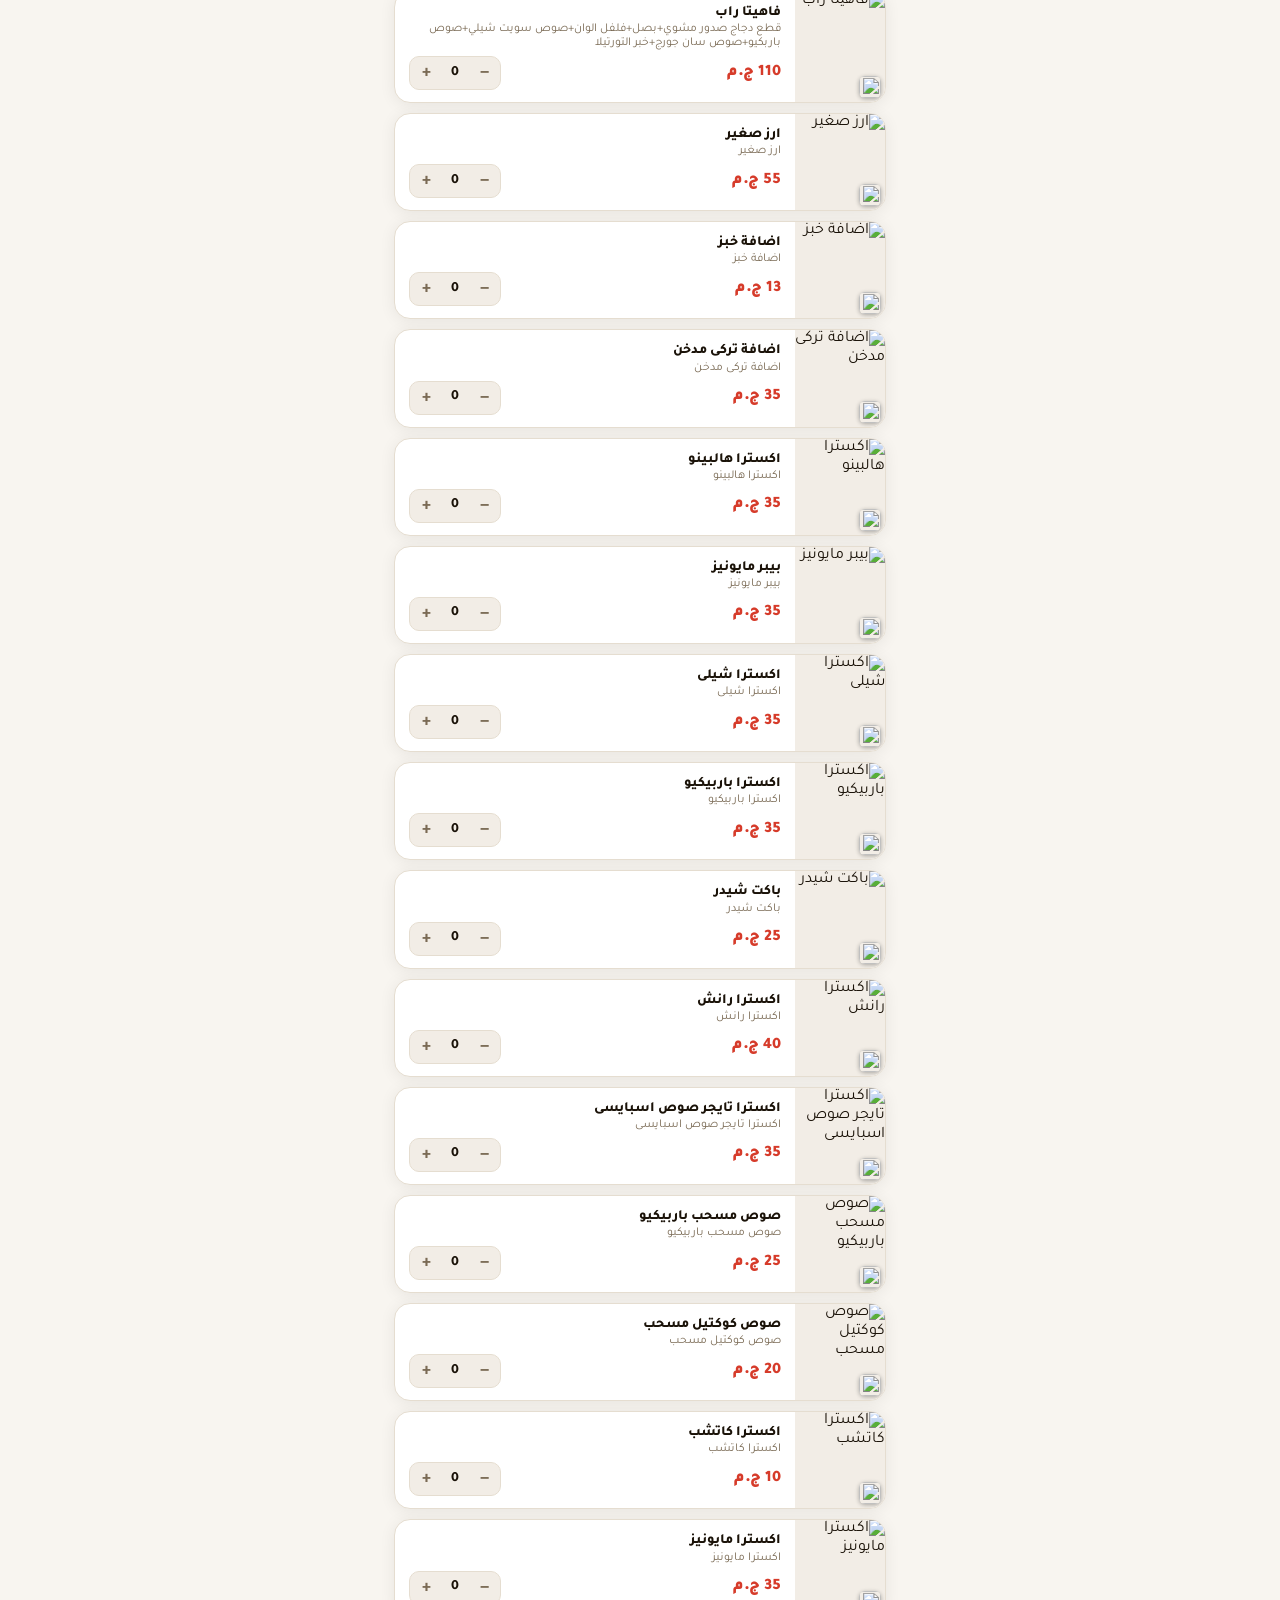
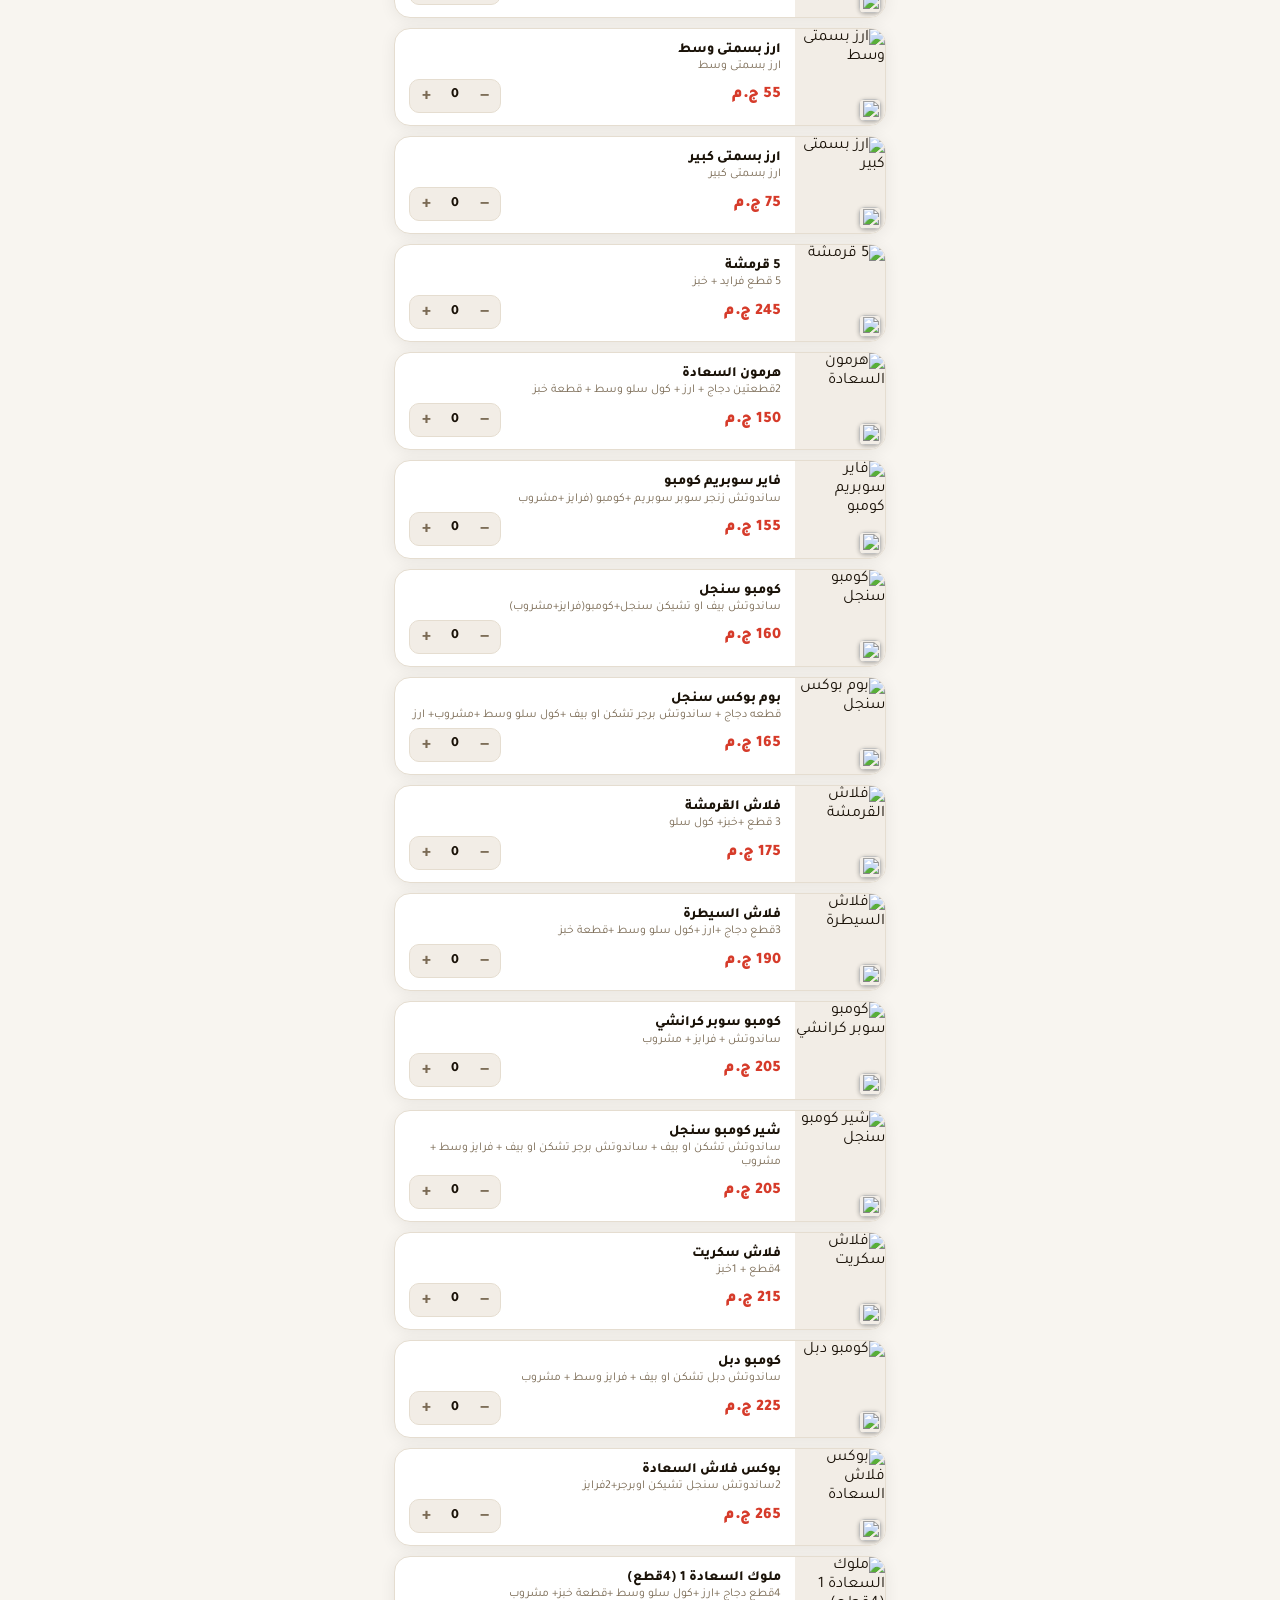
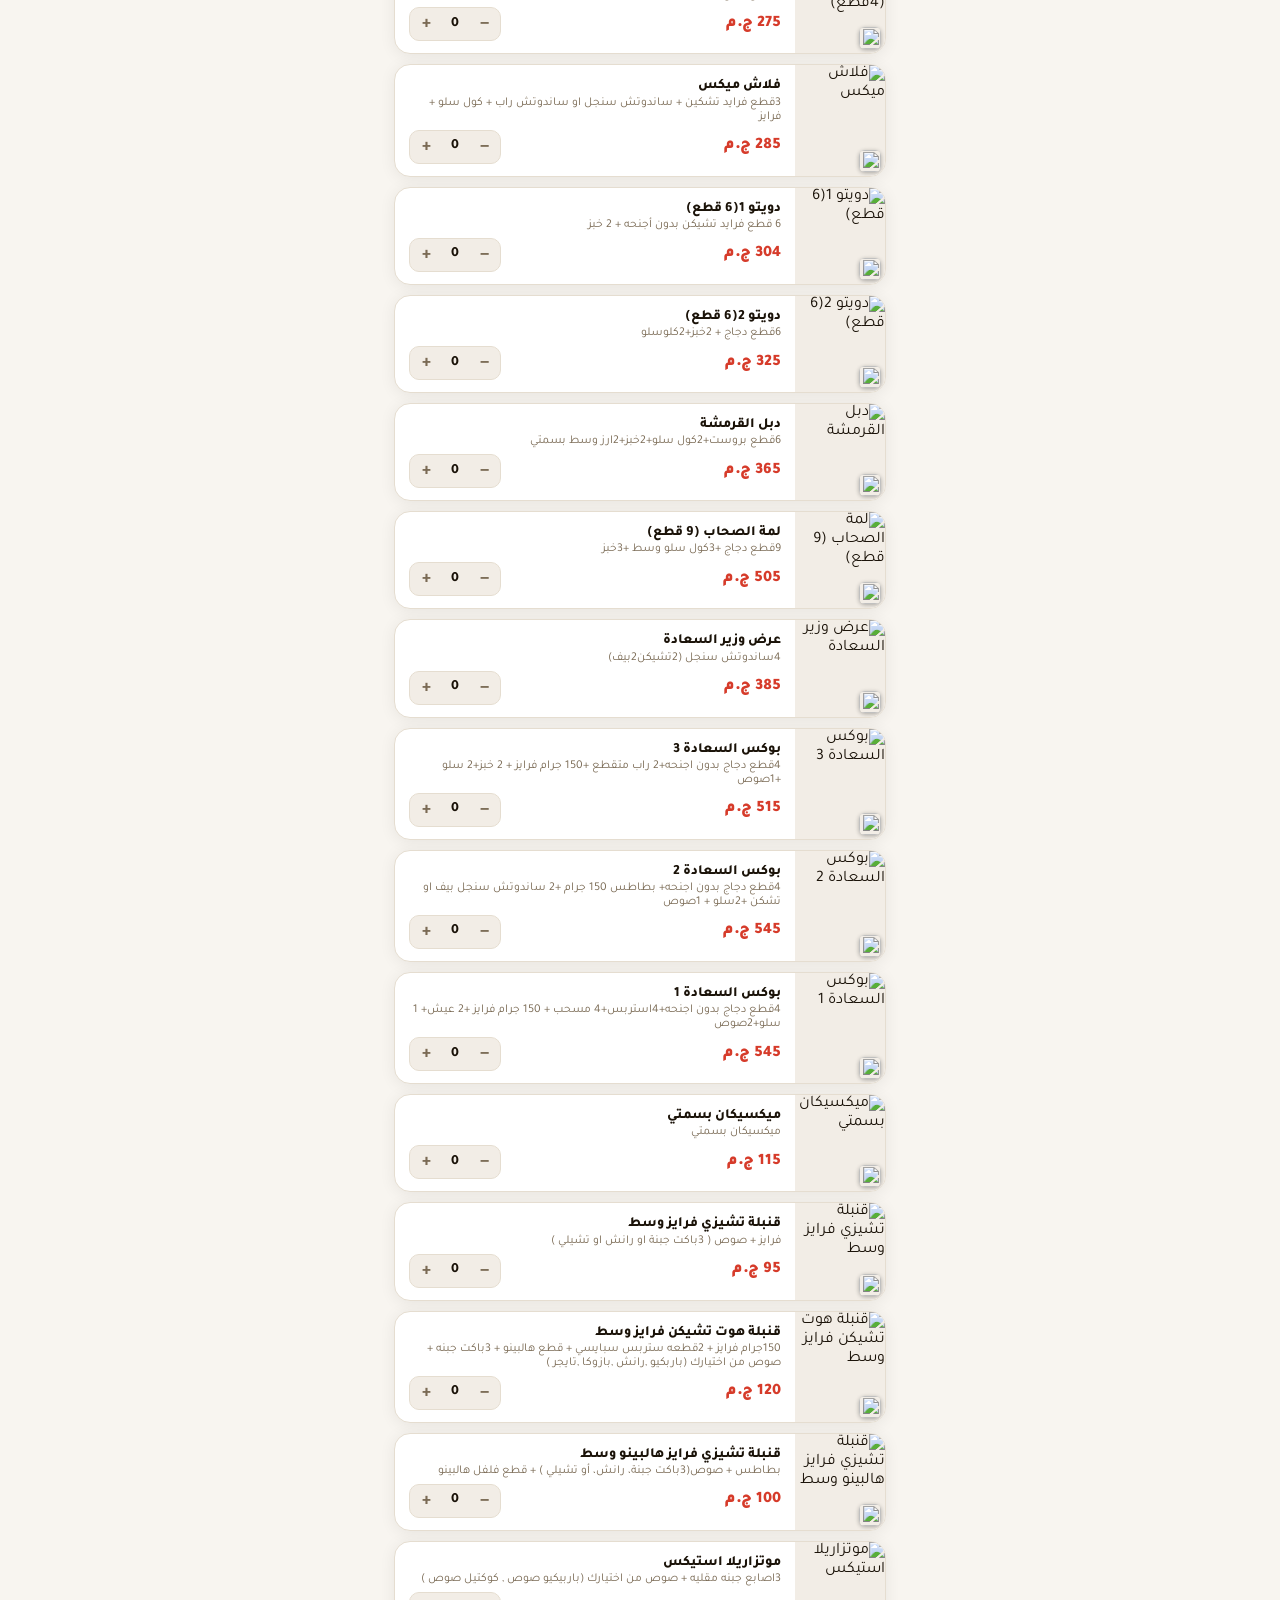
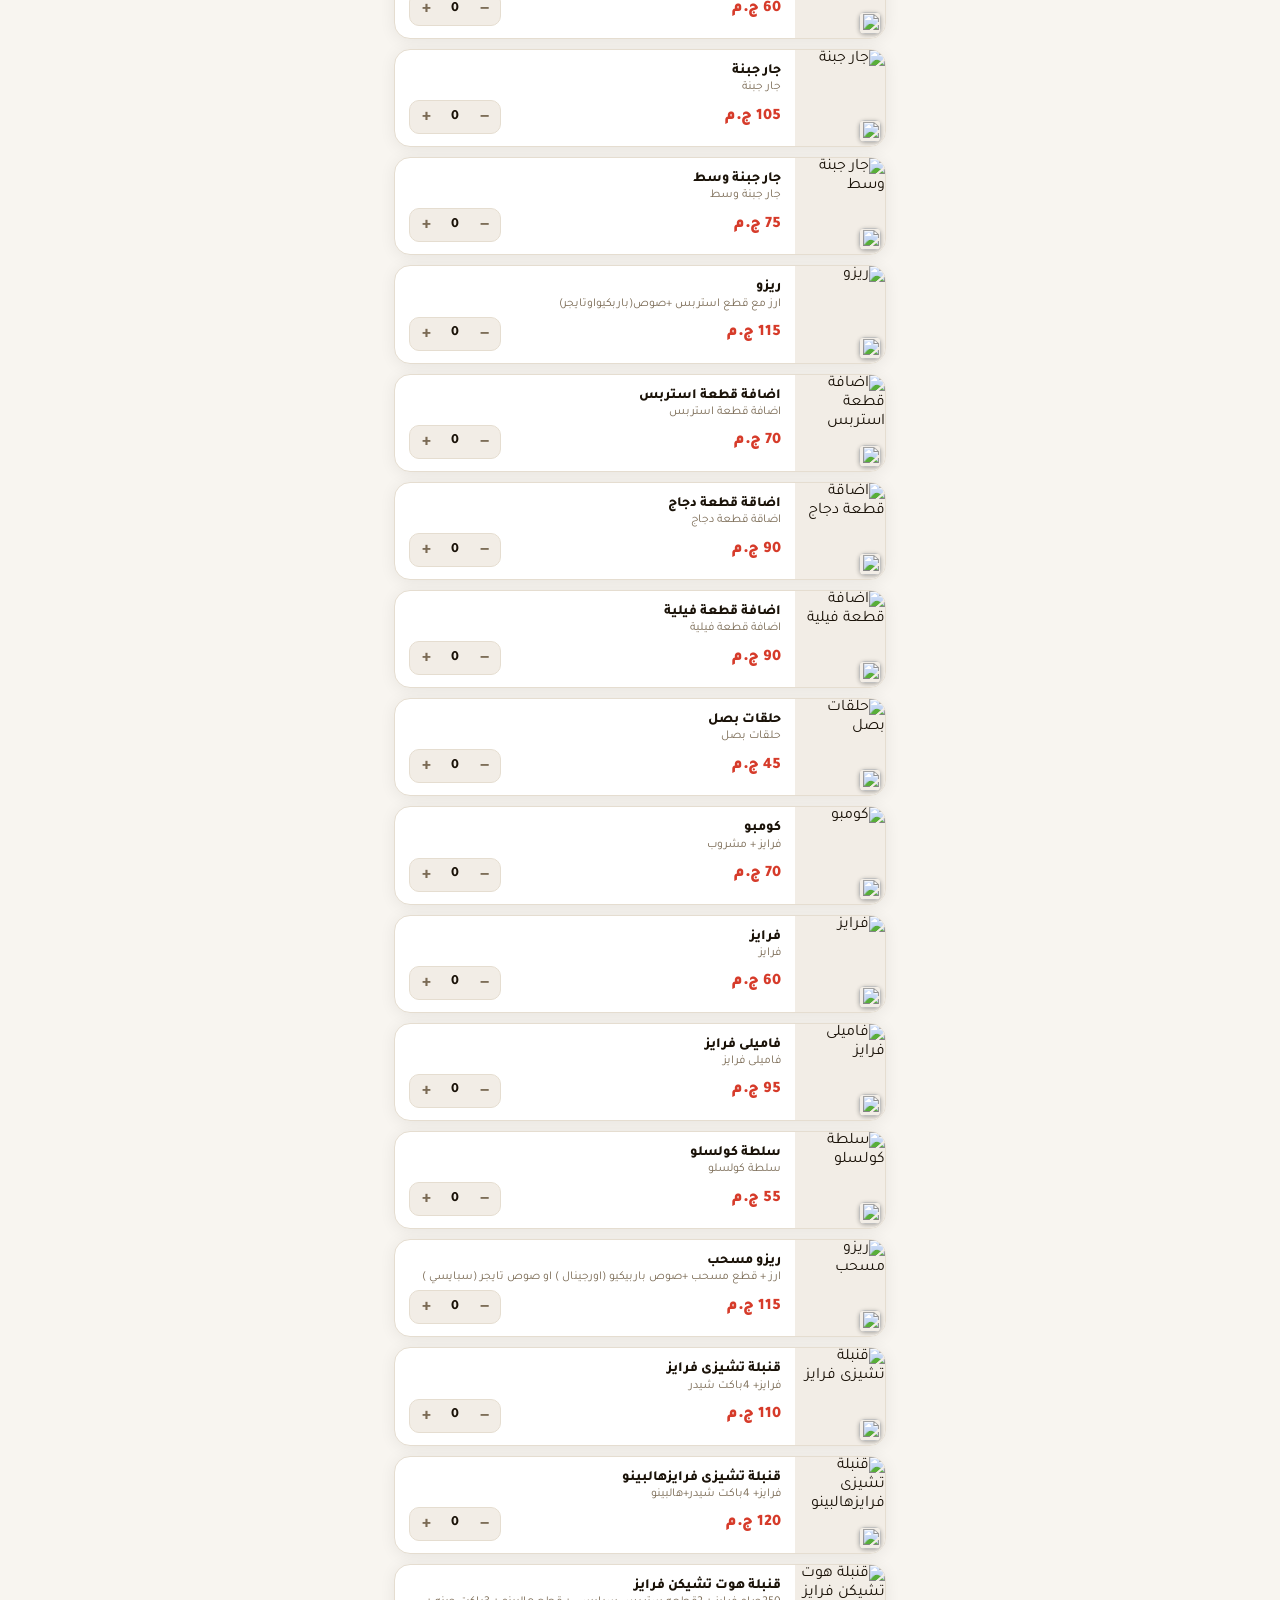
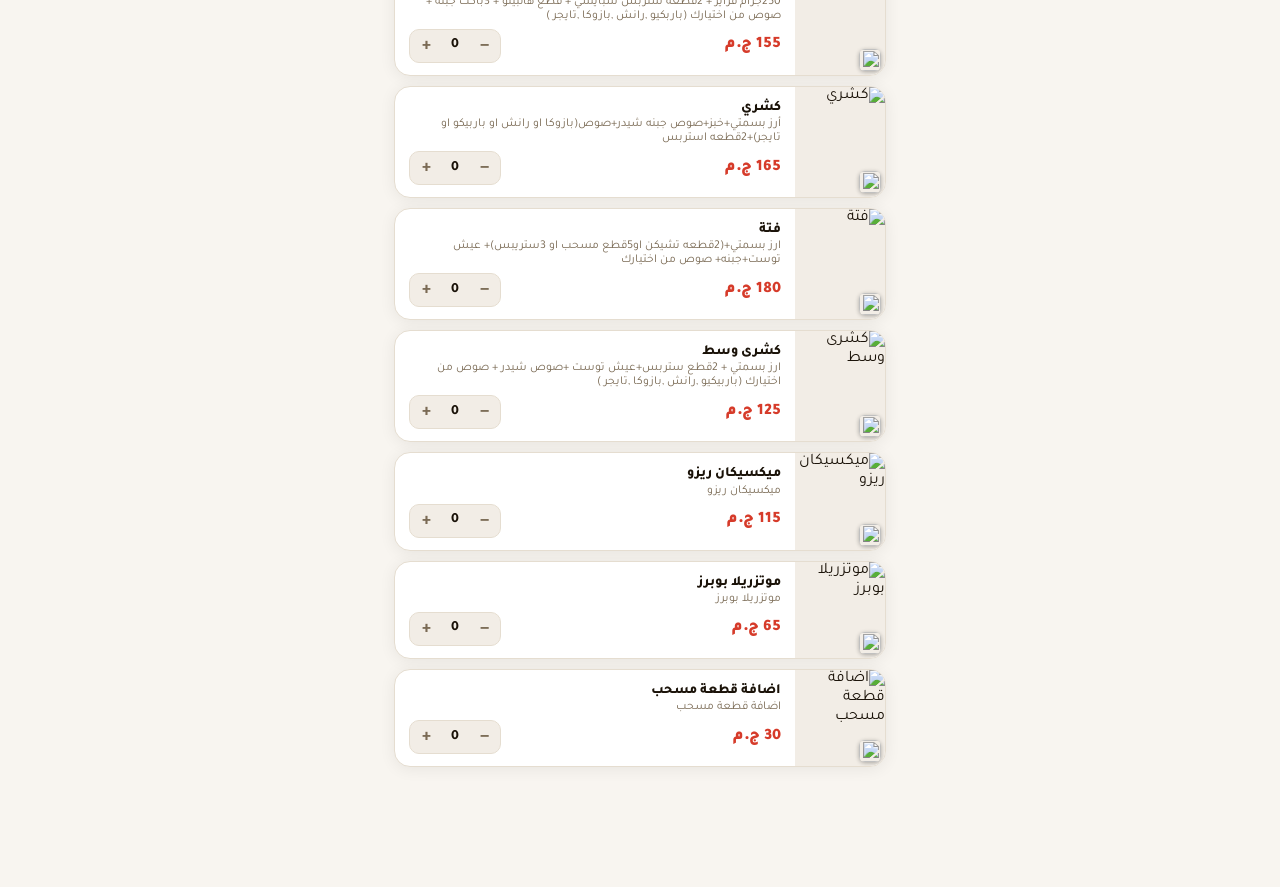
==== commit 54fcd163: "up" ====
--- a/index.html
+++ b/index.html
@@ -501,11 +501,11 @@
       <button class="bp" onclick="goStep(3)">تاكيد الطلب ←</button>
     </div>
   </div>
-
   <!-- VIEW 3 -->
   <div class="view" id="view-3">
     <div class="slbl">مراجعة طلبك</div>
     <div class="rlist" id="rl"></div>
+    <div id="discount-section"></div>
     <div class="tbar" id="tb"></div>
     <div class="icard" id="ic"></div>
     <div class="brow">
@@ -606,7 +606,7 @@
     <h2 style="font-size:22px;font-weight:800;margin-bottom:8px">تم إرسال طلبك! 🎉</h2>
     <p style="color:#666;font-size:14px;margin-bottom:20px">تم فتح واتساب برسالة طلبك الكامل</p>
     <div style="background:linear-gradient(135deg,#f87171,#fb923c);color:#fff;border-radius:40px;padding:12px 20px;font-size:14px;font-weight:700;margin-bottom:24px;display:inline-block">
-      ⏱️ طلبك سيكون جاهز خلال 25 - 45 دقيقة
+      ⏱️ طلبك سيكون جاهز خلال 35 - 45 دقيقة
     </div>
     <br>
    <button onclick="resetOtherForm()"
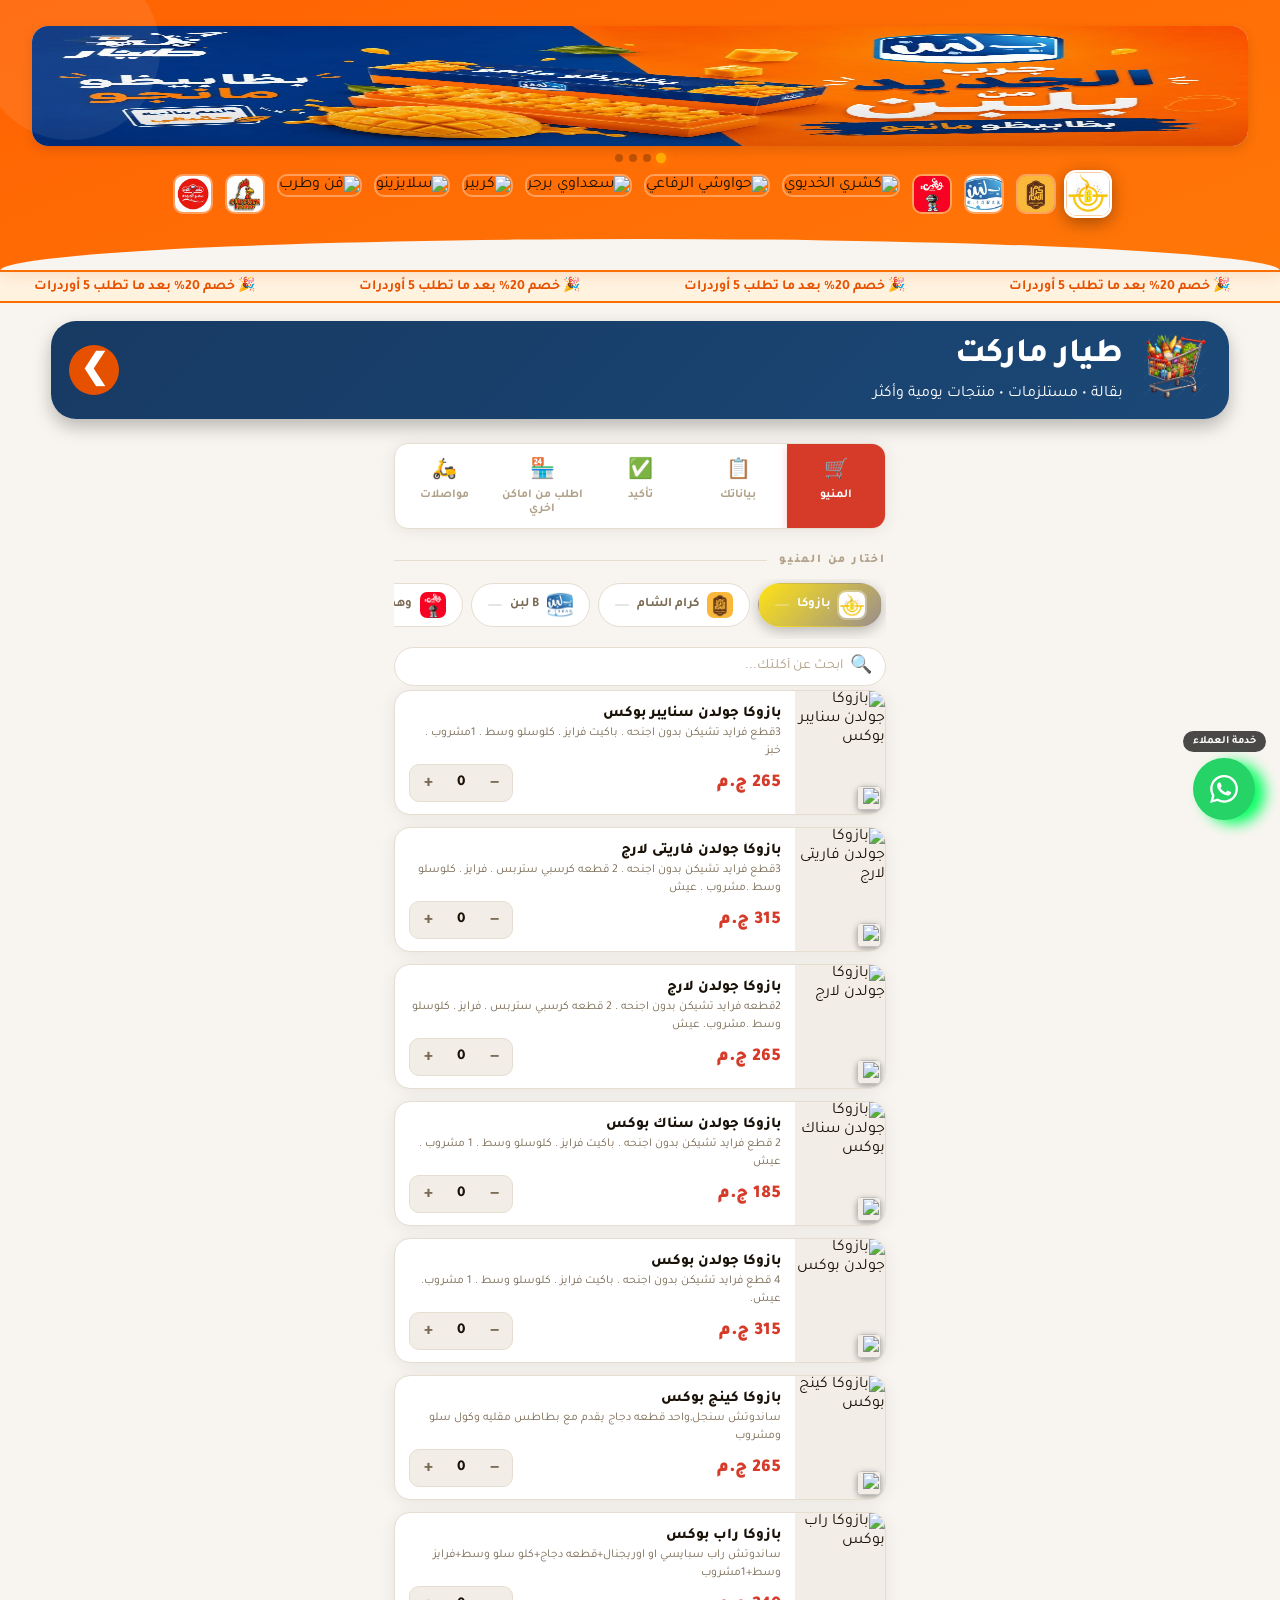
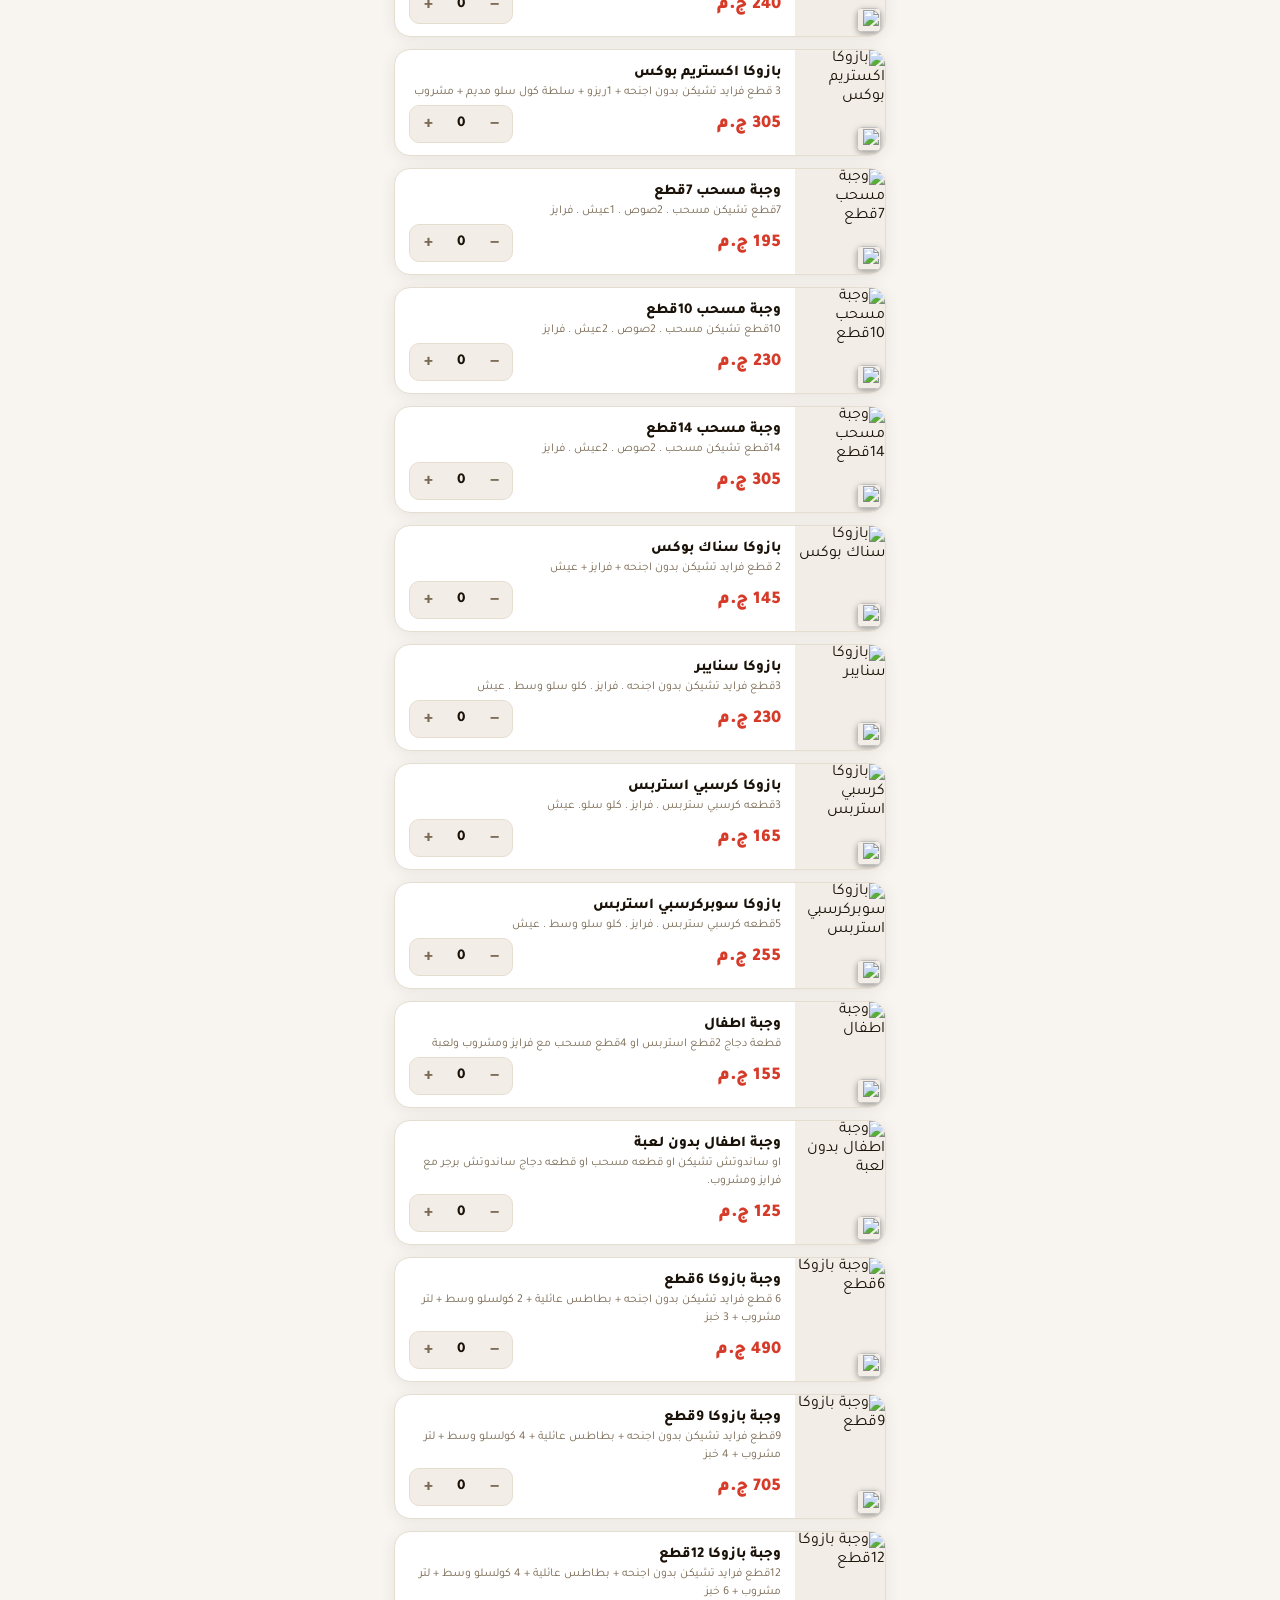
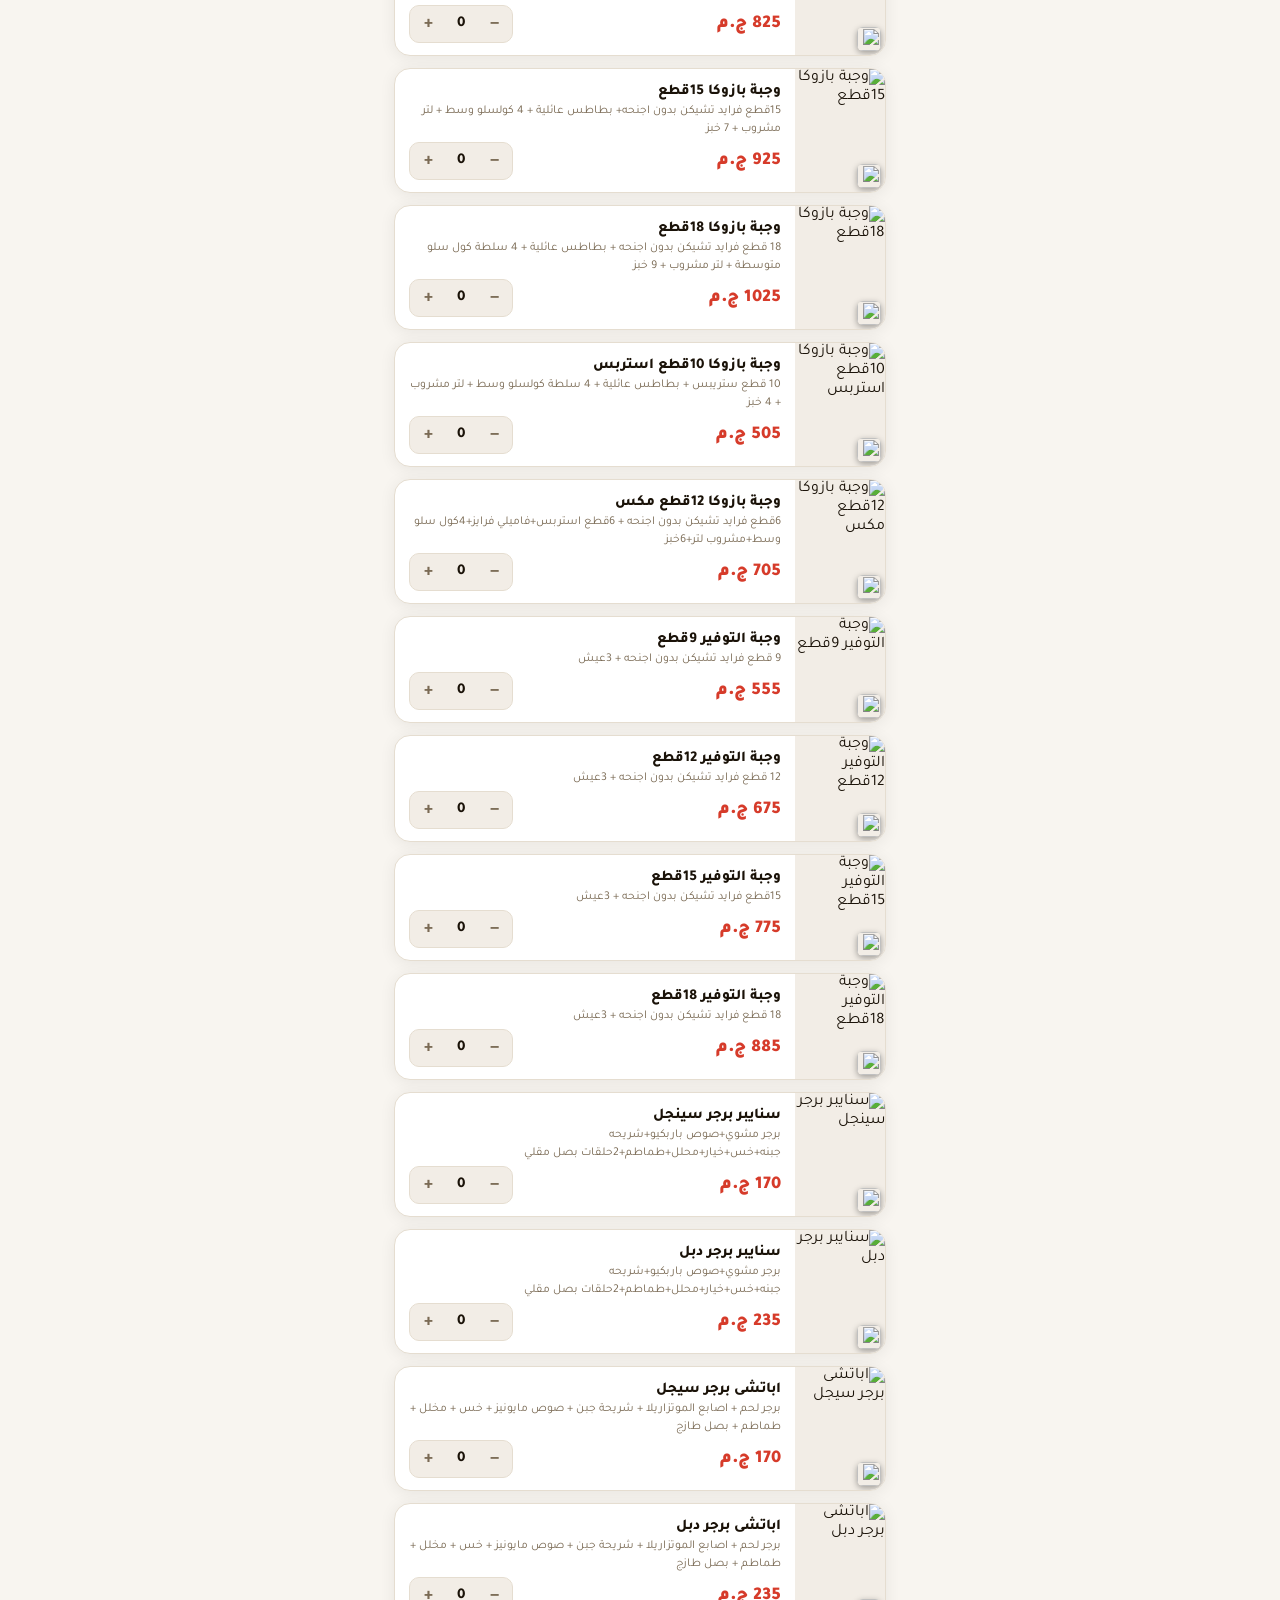
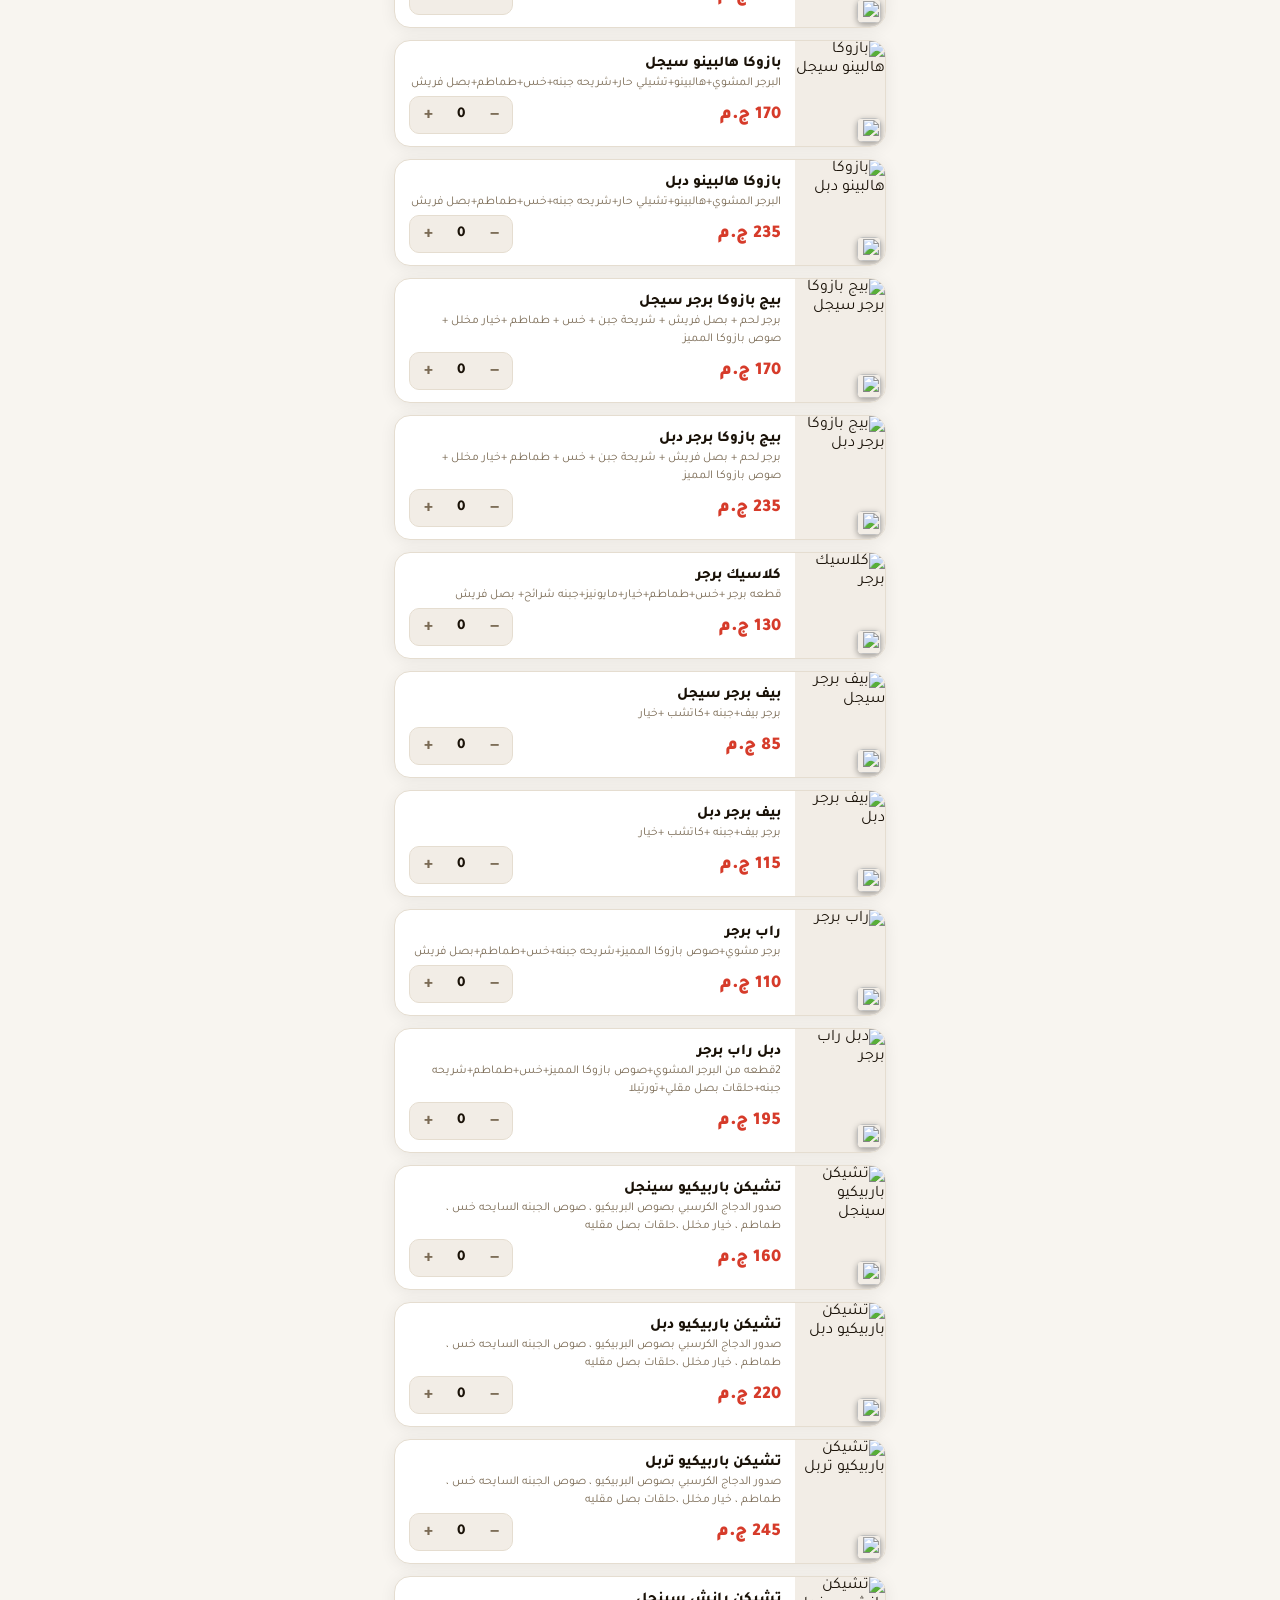
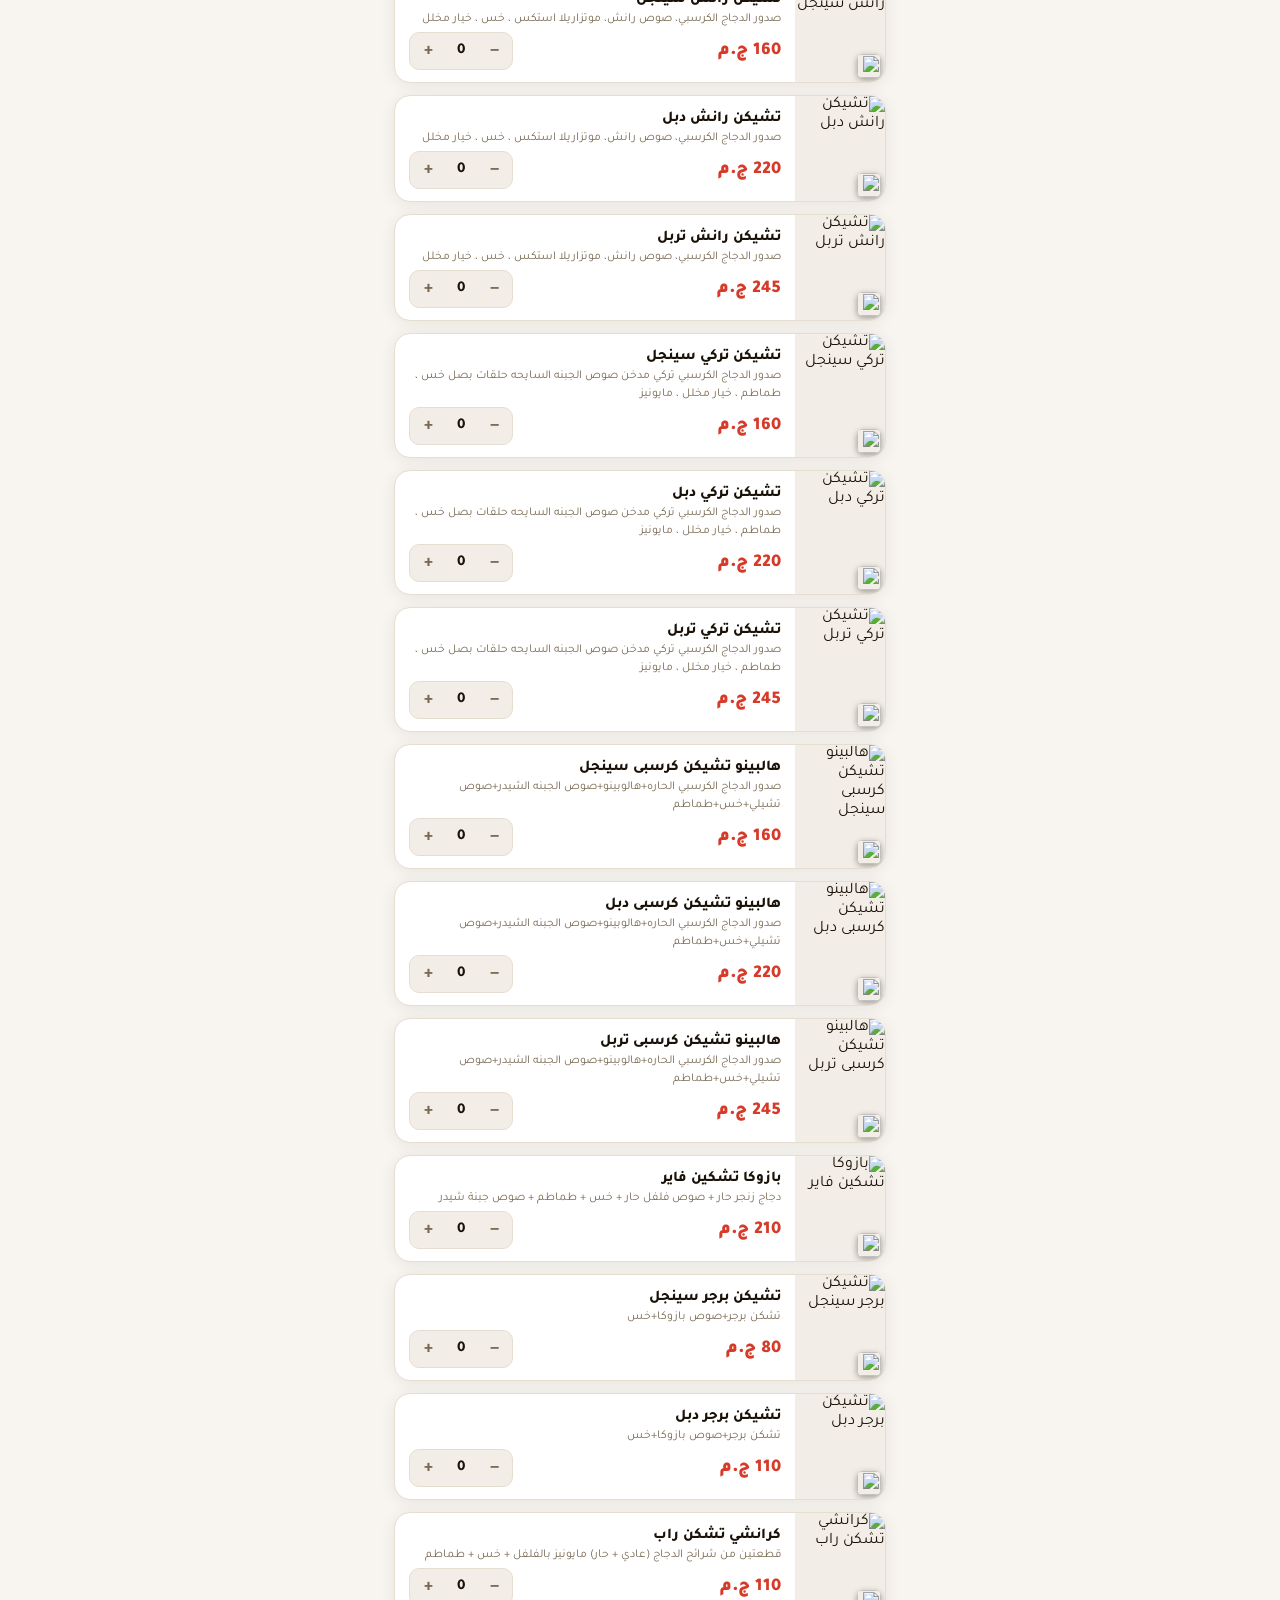
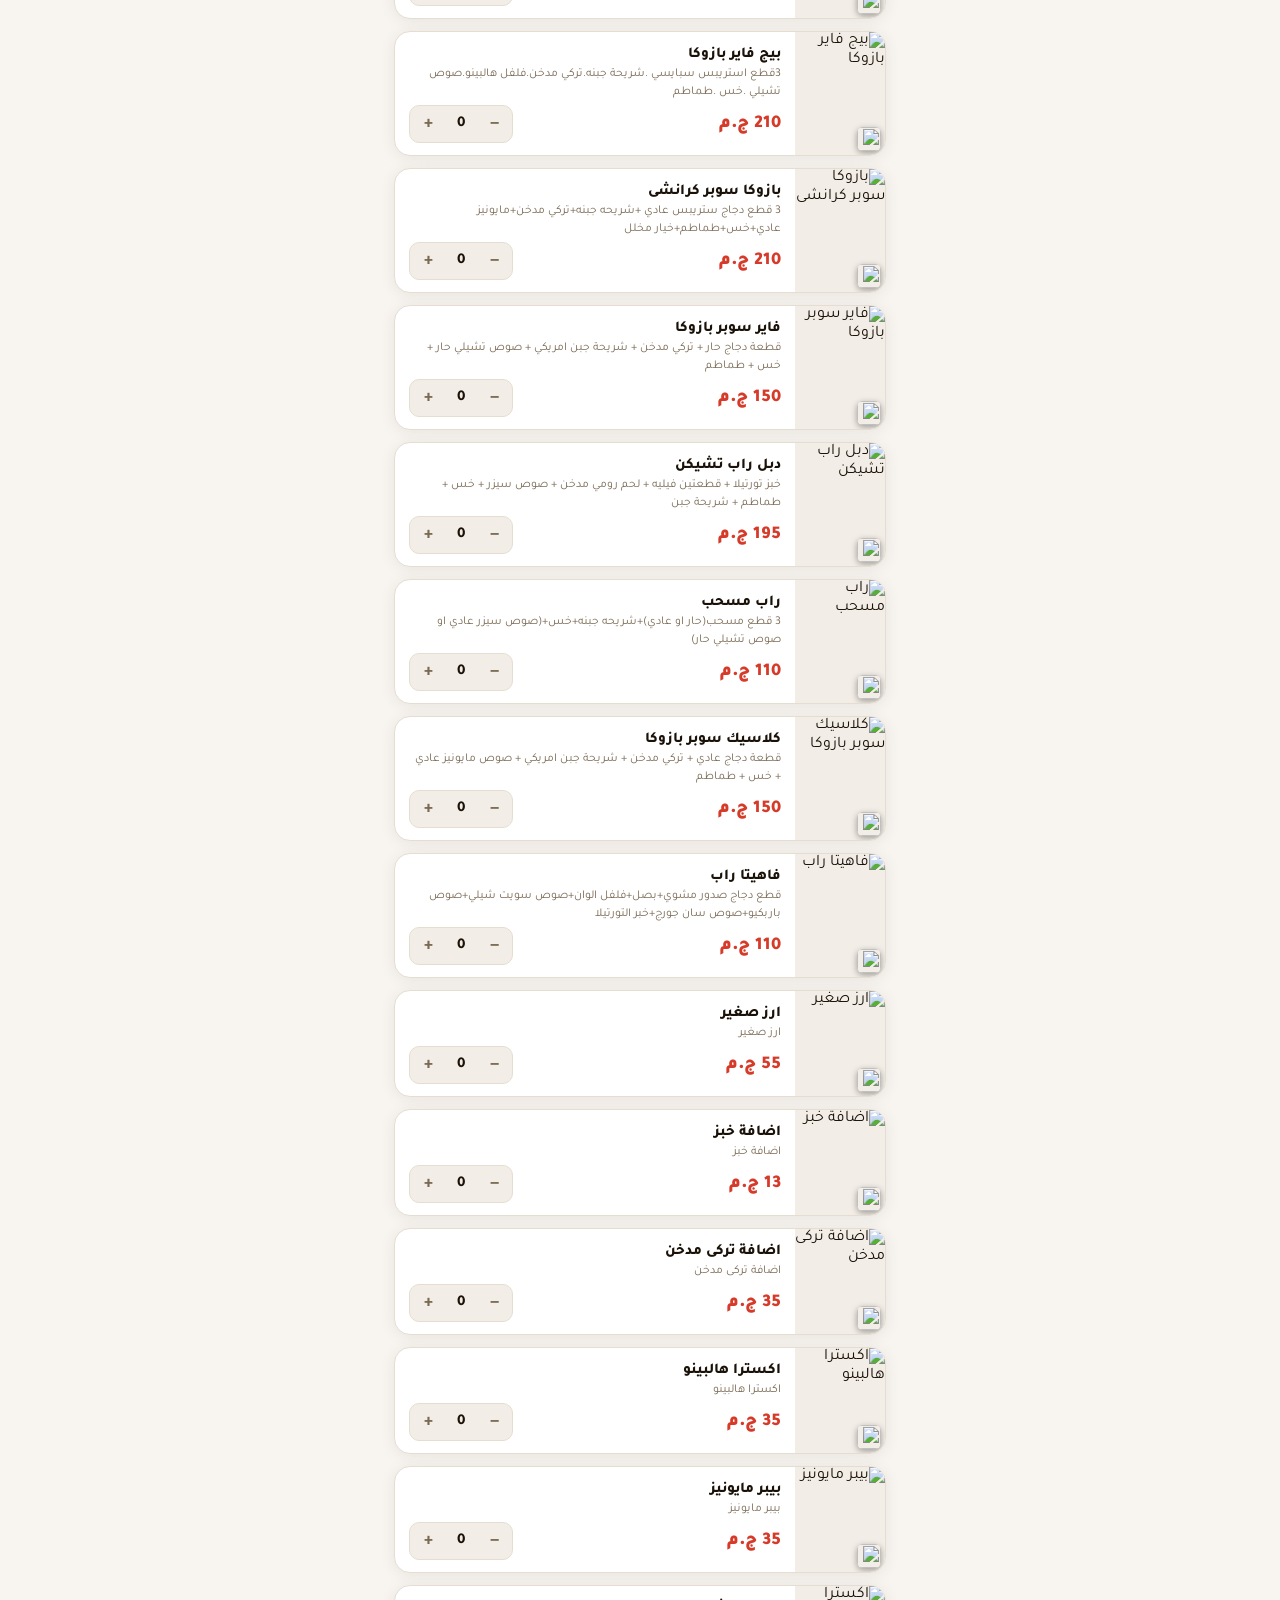
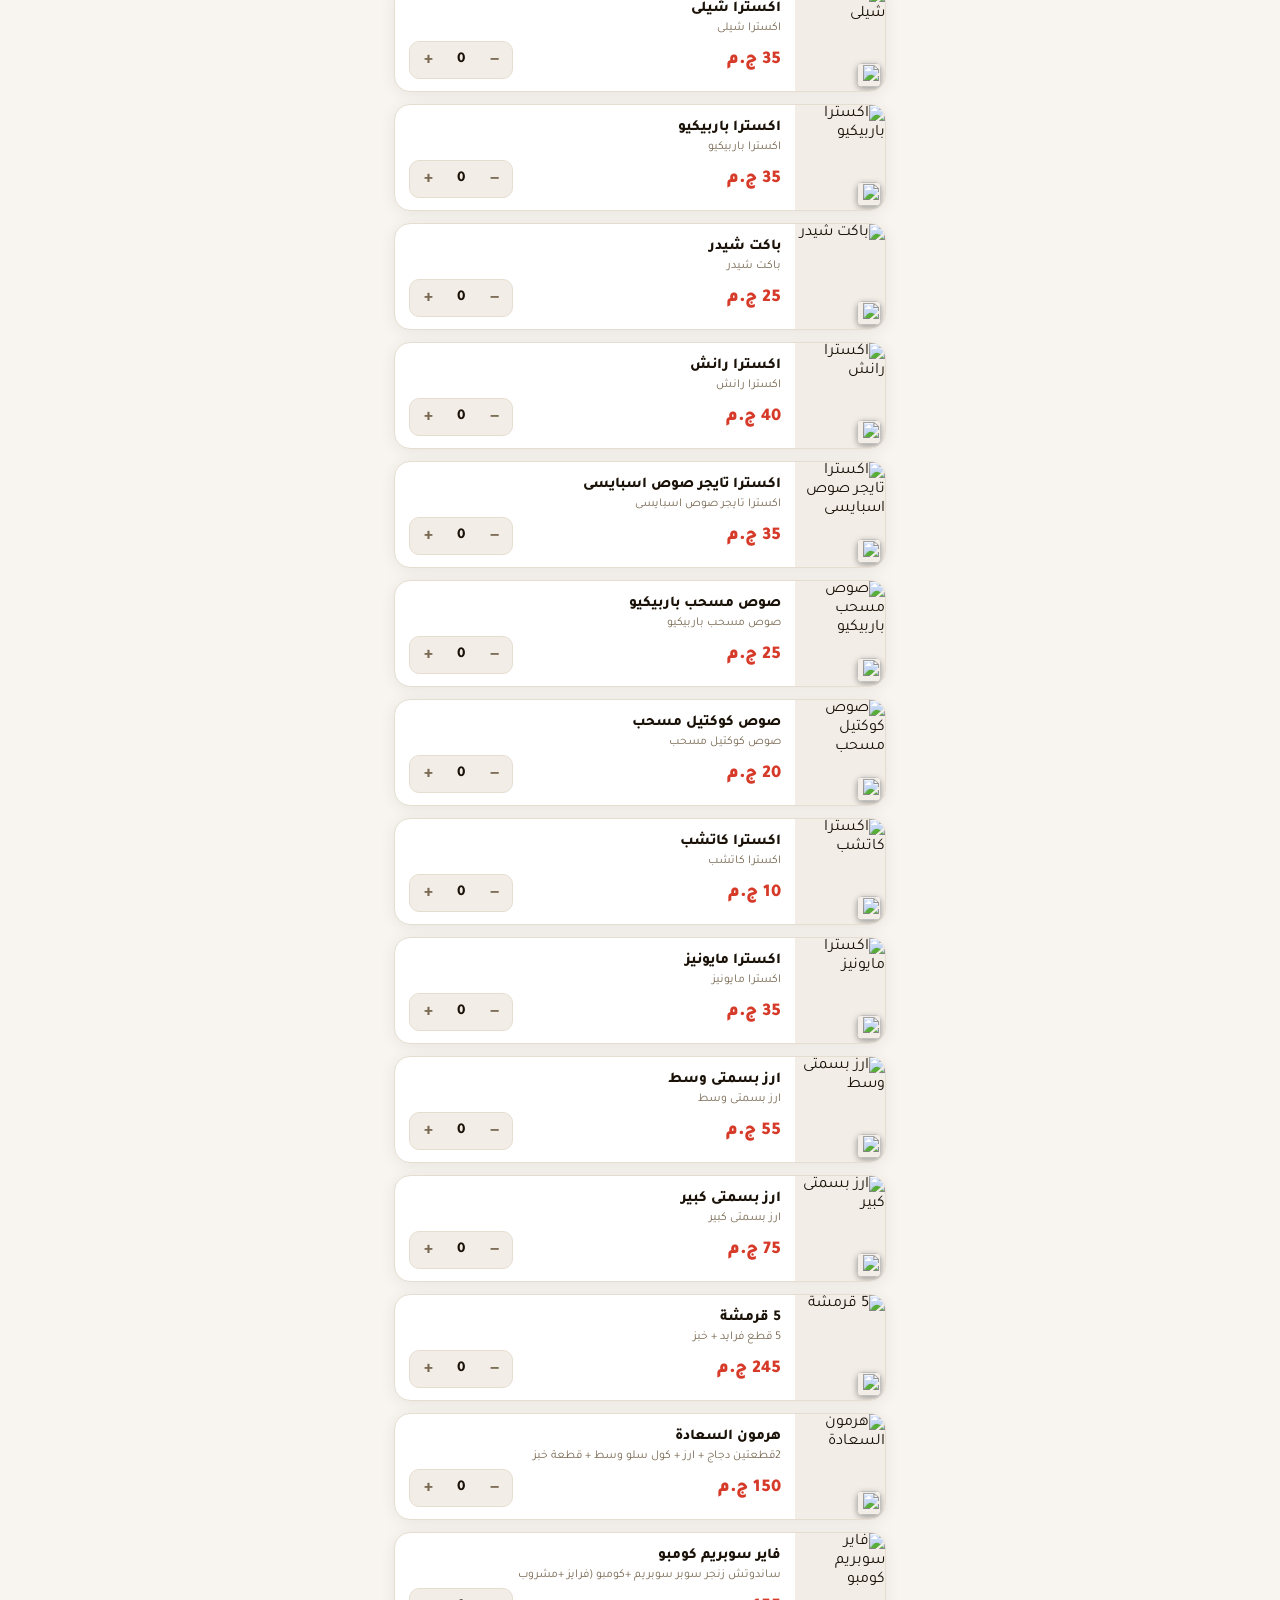
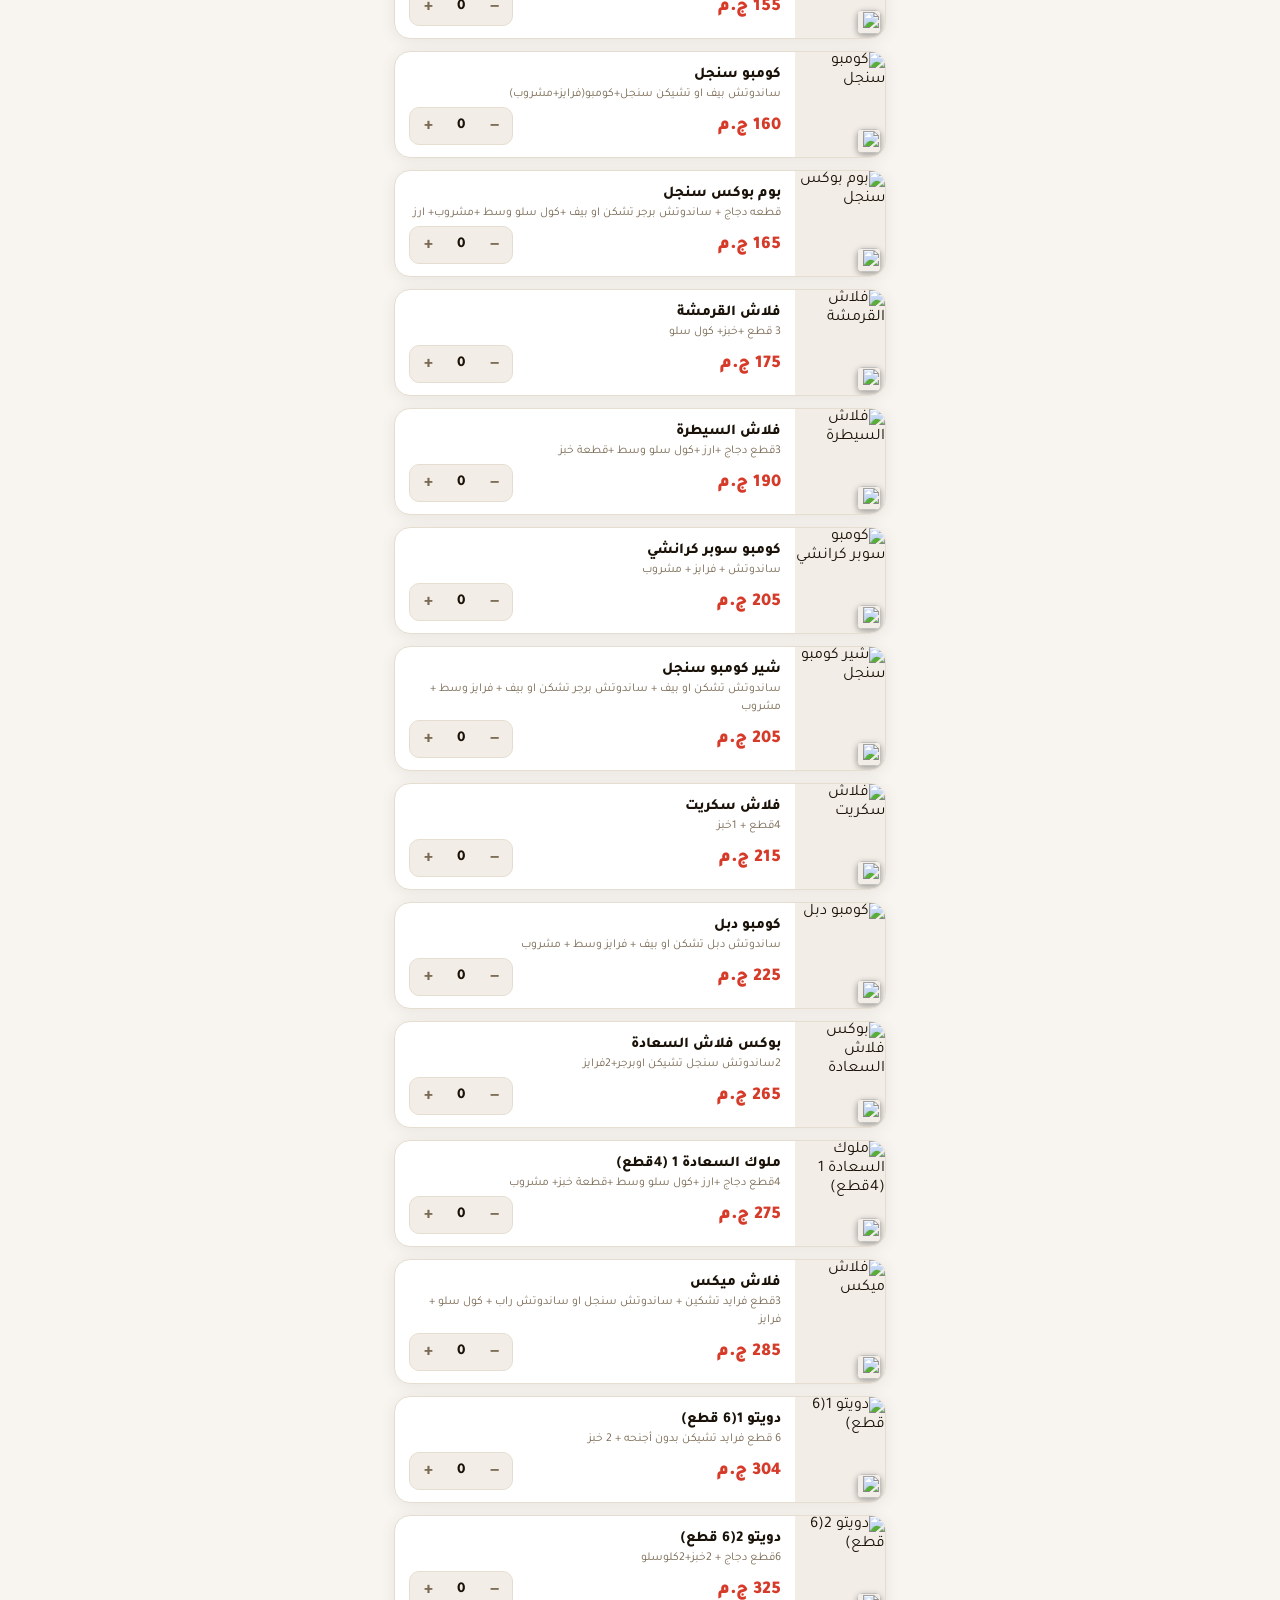
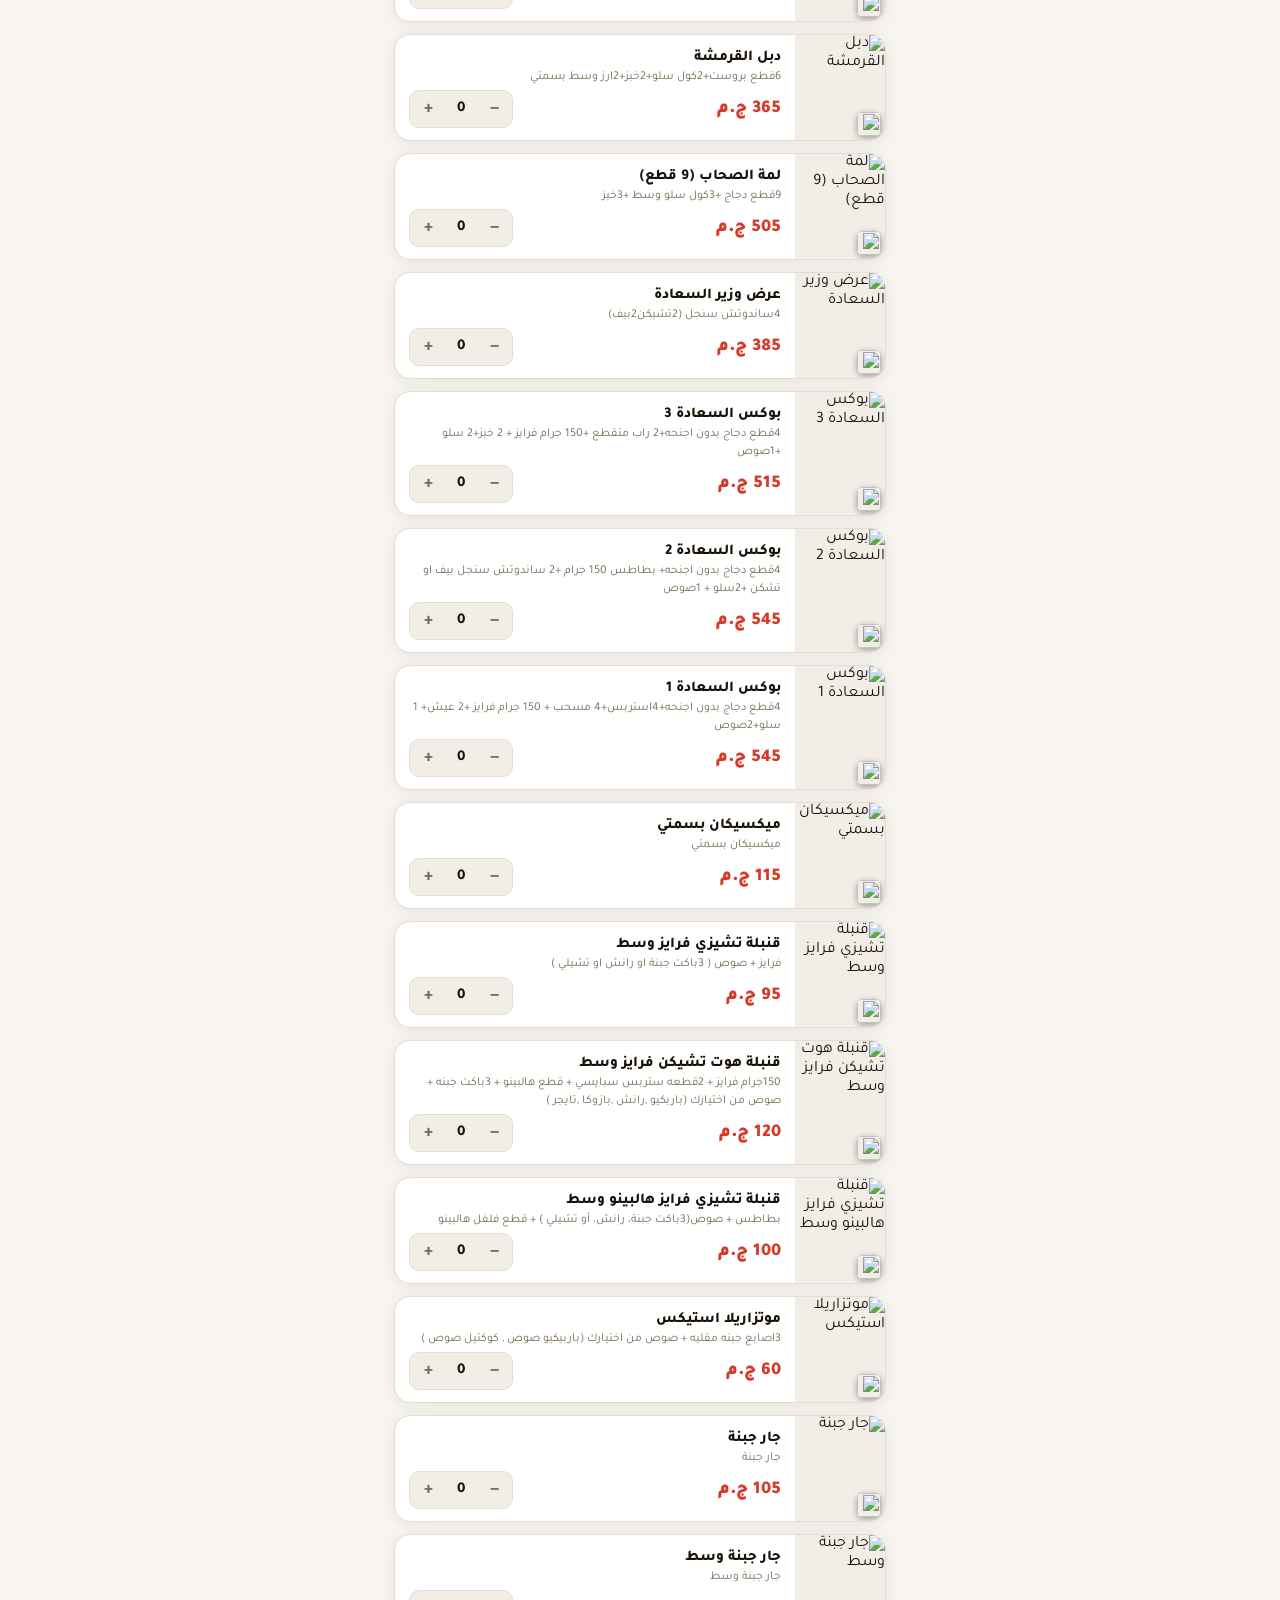
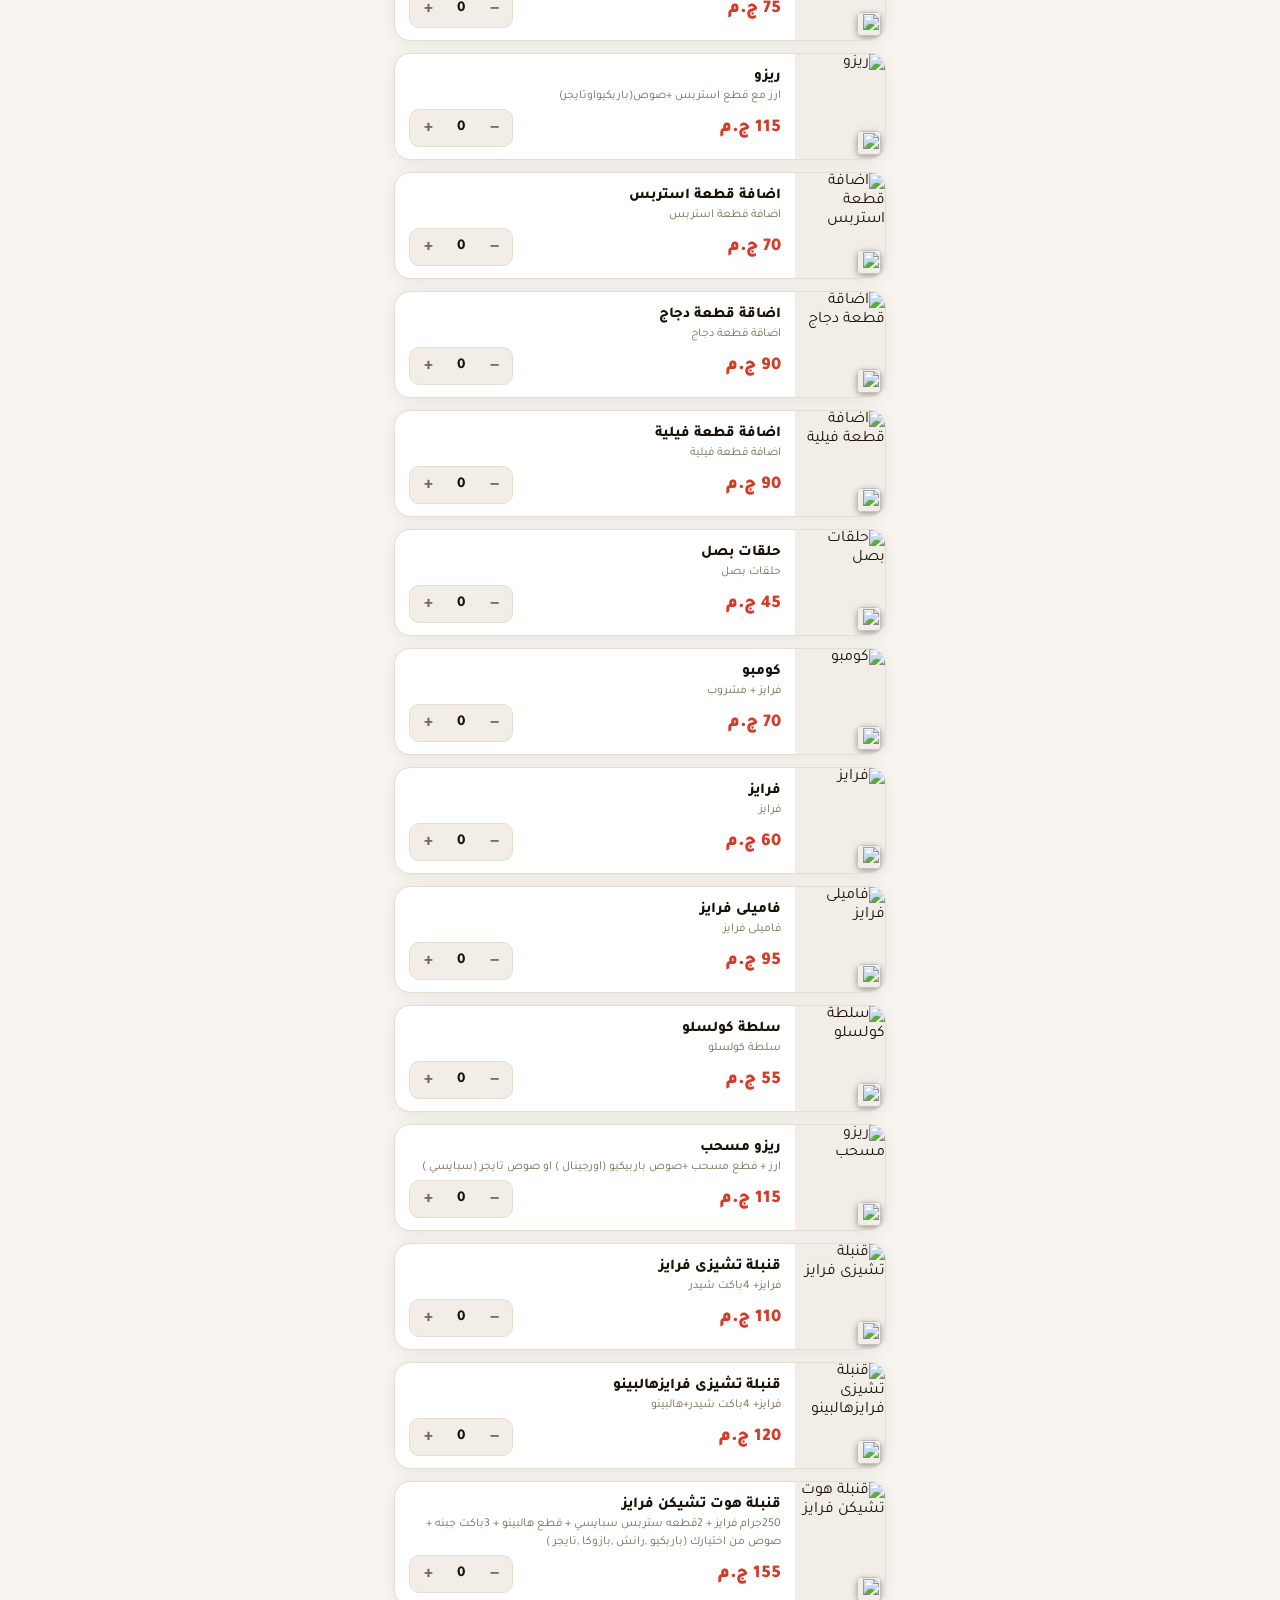
==== commit 1b19d4d5: "up" ====
--- a/index.html
+++ b/index.html
@@ -44,19 +44,54 @@
 <!-- End Meta Pixel Code -->
 <!-- <script src="https://www.gstatic.com/firebasejs/9.23.0/firebase-app-compat.js"></script>
 <script src="https://www.gstatic.com/firebasejs/9.23.0/firebase-firestore-compat.js"></script> -->
+<!-- form222 -->
+ 
+ <!-- form222 -->
+</head>
 <body>
-
+<!-- formm -->
+<!-- ===== LOGIN PAGE ===== -->
+<!-- <div id="loginPage"> -->
+  <!-- <div class="login-container"> -->
+    <!-- <div class="login-title">👋 مرحباً بك في طيار</div> -->
+    <!-- <div class="login-subtitle">سجل بيانات حسابك لبدء الطلب</div> -->
+<!--      -->
+    <!-- <div class="form-group"> -->
+      <!-- <label for="phoneInput">رقم التليفون</label> -->
+      <!-- <input type="tel" id="phoneInput" placeholder="01001234567" maxlength="11"> -->
+      <!-- <div class="error-message" id="phoneError"></div> -->
+    <!-- </div> -->
+<!--      -->
+    <!-- <div class="form-group"> -->
+      <!-- <label for="nameInput">الاسم الكامل</label> -->
+      <!-- <input type="text" id="nameInput" placeholder="محمد أحمد"> -->
+      <!-- <div class="error-message" id="nameError"></div> -->
+    <!-- </div> -->
+    
+    <!-- <div class="form-group"> -->
+      <!-- <label for="emailInput">البريد الإلكتروني</label> -->
+      <!-- <input type="email" id="emailInput" placeholder="example@mail.com"> -->
+      <!-- <div class="error-message" id="emailError"></div> -->
+    <!-- </div> -->
+    
+    <!-- <button id="registerBtn" onclick="registerUser()">تسجيل الدخول</button> -->
+    
+    <!-- <div id="loadingMsg">⏳ جاري حفظ البيانات...</div> -->
+    <!-- <div id="successMsg">✅ تم تسجيلك بنجاح!</div> -->
+  <!-- </div> -->
+<!-- </div> -->
+
+<!-- ===== MAIN APP ===== -->
+<div id="mainApp" style="display:none;">
+
+<!-- باقي الـ HTML الأصلي يبقى هنا (كل الحاجات القديمة) -->
+
+</div>
+ <!-- form -->
 <!-- HEADER -->
  
 <div class="hdr" id="hdr">
-  <!--  -->
-  <!-- <div class="hdr-glow"></div>
-  <img class="logo-img" src="[data-uri]" alt="طيار">
-  <div class="bn">Tayyar</div> -->
-  <!--  -->
-  
   <!-- Advertisement Carousel -->
-
 <div id="ad-carousel" class="ad-carousel"></div>
   <!-- Brand logos in header -->
   <div class="hdr-brands" id="hdr-brands">
@@ -740,6 +775,7 @@
 </a>
 
 <script src="data.js"></script>
+<script src="auth.js"></script>
 <script src="app(up).js"></script>
 </script>
 </body>
--- a/style-1.css
+++ b/style-1.css
@@ -1,4 +1,4 @@
-:root{--bg:#f8f5f0;--sur:#fff;--sur2:#f2ede6;--brd:#e5ddd0;--red:#d63b2a;--org:#e8742a;--grn:#1e7a45;--blu:#1d4ed8;--txt:#1a1208;--tx2:#7a6a54;--tx3:#b0a088;--R:16px;--sh:0 2px 16px rgba(0,0,0,0.07);}
+:root{--bg:#f8f5f0;--sur:#fff;--sur2:#f2ede6;--brd:#e5ddd0;--red:#d63b2a;--org:#e8742a;--grn:#1e7a45;--blu:#1d4ed8;--txt:#1a1208;--tx2:#7a6a54;--tx3:#b0a088;--R:16px;--sh:0 2px 16px rgba(0,0,0,0.07);--gap-xs:4px;--gap-sm:8px;--gap-md:12px;--gap-lg:16px;--gap-xl:24px;--gap-xxl:32px;--pad-sm:10px;--pad-md:14px;--pad-lg:18px;--trans:all 0.25s cubic-bezier(0.4,0,0.2,1);--trans-fast:all 0.15s ease-out;}
 *{margin:0;padding:0;box-sizing:border-box;}
 body{font-family:'Tajawal',sans-serif;background:var(--bg);color:var(--txt);direction:rtl;min-height:100vh;padding-bottom:120px;}
 
@@ -6,59 +6,69 @@
 .ad-header {
   display: flex;
   align-items: center;
-  gap: 8px;
-  margin-bottom: 10px;
-  padding-right: 5px;
+  gap: var(--gap-md);
+  margin-bottom: var(--gap-lg);
+  padding-right: var(--gap-sm);
   justify-content: flex-end;
 }
 
 .ad-logo {
-  width: 42px;
-  height: 42px;
+  width: 44px;
+  height: 44px;
   border-radius: 10px;
   object-fit: cover;
-  box-shadow: 0 2px 8px rgba(0,0,0,0.15);
+  box-shadow: 0 2px 10px rgba(0,0,0,0.18);
   flex-shrink: 0;
+  transition: var(--trans-fast);
+}
+
+.ad-logo:hover {
+  transform: scale(1.05);
+  box-shadow: 0 4px 14px rgba(0,0,0,0.22);
 }
 
 .ad-title {
-  font-size: 13px;
+  font-size: 14px;
   font-weight: 700;
   color: #fff;
   font-family: Tajawal, sans-serif;
-  letter-spacing: -0.3px;
-  text-shadow: 0 1px 3px rgba(0,0,0,0.2);
+  letter-spacing: -0.2px;
+  text-shadow: 0 1px 3px rgba(0,0,0,0.25);
 }
 /*  */
-.hdr{background:linear-gradient(160deg,#ff6302 0%,#ff7708 100%);padding:12px 20px 44px;text-align:center;position:relative;overflow:hidden; min-height: 120px;}
+.hdr{background:linear-gradient(160deg,#ff6302 0%,#ff7708 100%);padding:16px 20px 48px;text-align:center;position:relative;overflow:hidden;min-height:120px;box-shadow:0 4px 16px rgba(232,116,42,0.2);}
 .hdr::before{content:'';position:absolute;bottom:-1px;left:0;right:0;height:32px;background:var(--bg);border-radius:50% 50% 0 0/32px 32px 0 0;}
 .hdr::after{content:'';position:absolute;top:-40px;left:-20px;width:180px;height:180px;background:rgba(255,255,255,0.08);border-radius:50%;pointer-events:none;}
 .hdr-glow{position:absolute;top:-30px;right:-30px;width:160px;height:160px;background:rgba(255,255,255,0.06);border-radius:50%;pointer-events:none;}
-.logo-img{width:96px;height:96px;border-radius:24px;object-fit:cover;margin:0 auto 10px;display:block;box-shadow:0 6px 24px rgba(0,0,0,0.25),0 0 0 3px rgba(255,255,255,0.2);position:relative;z-index:1;}
+.logo-img{width:96px;height:96px;border-radius:24px;object-fit:cover;margin:0 auto var(--gap-md);display:block;box-shadow:0 8px 28px rgba(0,0,0,0.28),0 0 0 4px rgba(255,255,255,0.25);position:relative;z-index:1;transition:transform 0.3s ease;}
 .bn{font-size:26px;font-weight:900;color:#fff;letter-spacing:-0.5px;position:relative;z-index:1;text-shadow:0 2px 8px rgba(0,0,0,0.2);}
 
 /* Brand logos row in header */
-.hdr-brands{display:flex;justify-content:center;gap:10px;margin-top:10px;position:relative;z-index:1;flex-wrap:wrap;}
-.hdr-brand-logo{width:40px;height:40px;border-radius:10px;object-fit:cover;border:2px solid rgba(255,255,255,0.3);transition:all 0.2s;cursor:pointer;}
-.hdr-brand-logo.active-brand{border-color:#fff;transform:scale(1.15);box-shadow:0 2px 10px rgba(0,0,0,0.3);}
+.hdr-brands{display:flex;justify-content:center;gap:var(--gap-md);margin-top:var(--gap-md);position:relative;z-index:1;flex-wrap:wrap;}
+.hdr-brand-logo{width:40px;height:40px;border-radius:10px;object-fit:cover;border:2px solid rgba(255,255,255,0.35);transition:var(--trans);cursor:pointer;}
+.hdr-brand-logo:hover{border-color:rgba(255,255,255,0.7);transform:scale(1.08);}
+.hdr-brand-logo.active-brand{border-color:#fff;transform:scale(1.2);box-shadow:0 4px 14px rgba(0,0,0,0.35);}
 .hdr-brand-check{position:relative;}
 
 /* ===== WRAP ===== */
 .wrap{max-width:520px;margin:0 auto;padding:0 14px;}
 /* ===== STEPS ===== */
-.steps{display:flex;background:var(--sur);border:1px solid var(--brd);border-radius:14px;overflow:hidden;margin:20px 0 0;box-shadow:var(--sh);}
-.sbtn{flex:1;padding:11px 6px;border:none;background:transparent;font-family:'Tajawal',sans-serif;font-size:12px;font-weight:700;color:var(--tx3);cursor:pointer;transition:all 0.2s;display:flex;flex-direction:column;align-items:center;gap:3px;}
-.sbtn .ico{font-size:18px;}
-.sbtn.active{background:var(--red);color:#fff;}
+.steps{display:flex;background:var(--sur);border:1px solid var(--brd);border-radius:14px;overflow:hidden;margin:var(--gap-xl) 0 0;box-shadow:var(--sh);}
+.sbtn{flex:1;padding:var(--gap-md) var(--gap-xs);border:none;background:transparent;font-family:'Tajawal',sans-serif;font-size:12px;font-weight:700;color:var(--tx3);cursor:pointer;transition:var(--trans);display:flex;flex-direction:column;align-items:center;gap:var(--gap-xs);}
+.sbtn .ico{font-size:20px;transition:var(--trans-fast);}
+.sbtn.active{background:var(--red);color:#fff;box-shadow:0 2px 8px rgba(214,59,42,0.25);}
 .sbtn.done{background:rgba(214,59,42,0.08);color:var(--red);}
+.sbtn:hover:not(.active){background:rgba(0,0,0,0.02);}
 /* ===== SECTION LABEL ===== */
-.slbl{font-size:11px;font-weight:800;color:var(--tx3);text-transform:uppercase;letter-spacing:1.5px;padding:20px 0 10px;display:flex;align-items:center;gap:8px;}
+.slbl{font-size:12px;font-weight:800;color:var(--tx3);text-transform:uppercase;letter-spacing:1.8px;padding:var(--gap-xl) 0 var(--gap-md);display:flex;align-items:center;gap:var(--gap-md);}
 .slbl::after{content:'';flex:1;height:1px;background:var(--brd);}
 /* ===== BRAND TABS ===== */
-.btabs{display:flex;gap:8px;overflow-x:auto;padding:4px 2px 8px;scrollbar-width:none;}
+.btabs{display:flex;gap:var(--gap-sm);overflow-x:auto;padding:var(--gap-xs) var(--gap-xs) var(--gap-md);scrollbar-width:none;}
 .btabs::-webkit-scrollbar{display:none;}
-.btab{display:flex;align-items:center;gap:8px;padding:7px 14px;border-radius:50px;border:1.5px solid var(--brd);background:var(--sur);cursor:pointer;font-family:'Tajawal',sans-serif;font-size:13px;font-weight:700;color:var(--tx2);white-space:nowrap;transition:all 0.2s;flex-shrink:0;}
-.btab.active{border-color:transparent;color:#fff;box-shadow:0 2px 12px rgba(0,0,0,0.2);}
+.btab{display:flex;align-items:center;gap:var(--gap-sm);padding:8px 16px;border-radius:50px;border:1.5px solid var(--brd);background:var(--sur);cursor:pointer;font-family:'Tajawal',sans-serif;font-size:13px;font-weight:700;color:var(--tx2);white-space:nowrap;transition:var(--trans);flex-shrink:0;}
+.btab:hover{border-color:var(--org);background:rgba(232,116,42,0.05);}
+.btab.active{border-color:transparent;color:#fff;box-shadow:0 4px 14px rgba(0,0,0,0.25);}
+.btab.active .tab-logo{box-shadow:0 0 0 2px rgba(255,255,255,0.3);}
 .btab[data-brand="Bazooka"].active{background:linear-gradient(135deg,#ffe205ee,#998e8e);}
 .btab[data-brand="Karam El Sham"].active{background:linear-gradient(135deg,#5c3800,#8a5500);}
 .btab[data-brand="B Laban"].active{background:linear-gradient(135deg,#0a1a4a,#1a3a8a);}
@@ -75,92 +85,112 @@
 .btab.active .bb{background:rgba(255,255,255,0.25);}
 .tab-logo{width:26px;height:26px;border-radius:7px;object-fit:cover;flex-shrink:0;}
 /* ===== PRODUCT CARDS ===== */
-.plist{display:flex;flex-direction:column;gap:10px;}
-.pc{background:var(--sur);border:1.5px solid var(--brd);border-radius:var(--R);overflow:hidden;display:flex;align-items:stretch;transition:border-color 0.2s;box-shadow:var(--sh);}
-.pc.in-cart{border-color:var(--red);}
+.plist{display:flex;flex-direction:column;gap:var(--gap-md);}
+.pc{background:var(--sur);border:1.5px solid var(--brd);border-radius:var(--R);overflow:hidden;display:flex;align-items:stretch;transition:var(--trans);box-shadow:var(--sh);}
+.pc:hover{border-color:var(--org);box-shadow:0 4px 16px rgba(232,116,42,0.15);}
+.pc.in-cart{border-color:var(--red);background:rgba(214,59,42,0.02);box-shadow:0 0 0 1px rgba(214,59,42,0.1);}
 .pc-img-wrap{width:90px;flex-shrink:0;overflow:visible;position:relative;background:var(--sur2);}
-.pc-img{width:100%;height:100%;object-fit:cover;display:block;
-  transition:transform 0.25s ease,z-index 0s;
-  transform-origin:center center;
-  cursor:zoom-in;
-  position:relative;
-  z-index:1;}
-.pc-img.zoomed{transform:scale(2.8);z-index:999;cursor:zoom-out;border-radius:6px;box-shadow:0 8px 32px rgba(0,0,0,0.4);}
-.pc-logo-badge{position:absolute;bottom:4px;right:4px;width:22px;height:22px;border-radius:6px;object-fit:cover;box-shadow:0 1px 4px rgba(0,0,0,0.3);}
-.pcb{flex:1;padding:12px 14px;display:flex;flex-direction:column;justify-content:space-between;gap:6px;}
-.pcn{font-size:14px;font-weight:800;line-height:1.3;}
-.pcd{font-size:12px;color:var(--tx2);}
+.pc-img{width:100%;height:100%;object-fit:cover;display:block;transition:transform 0.25s ease,z-index 0s;transform-origin:center center;cursor:zoom-in;position:relative;z-index:1;}
+.pc-img.zoomed{transform:scale(2.8);z-index:999;cursor:zoom-out;border-radius:6px;box-shadow:0 12px 40px rgba(0,0,0,0.45);}
+.pc-logo-badge{position:absolute;bottom:4px;right:4px;width:24px;height:24px;border-radius:6px;object-fit:cover;box-shadow:0 2px 6px rgba(0,0,0,0.35);}
+.pcb{flex:1;padding:var(--gap-md) var(--pad-md);display:flex;flex-direction:column;justify-content:space-between;gap:var(--gap-xs);}
+.pcn{font-size:15px;font-weight:800;line-height:1.4;color:var(--txt);}
+.pcd{font-size:12px;color:var(--tx2);line-height:1.5;}
 .pcf{display:flex;align-items:center;justify-content:space-between;}
-.pcp{font-size:16px;font-weight:900;color:var(--red);}
-.qc{display:flex;align-items:center;background:var(--sur2);border:1.5px solid var(--brd);border-radius:10px;overflow:hidden;}
-.qb{width:32px;height:32px;border:none;background:transparent;cursor:pointer;font-size:18px;font-weight:700;color:var(--tx2);transition:all 0.15s;display:flex;align-items:center;justify-content:center;font-family:'Tajawal',sans-serif;}
-.qb:hover{background:rgba(214,59,42,0.1);color:var(--red);}
-.qn{min-width:26px;text-align:center;font-size:14px;font-weight:800;}
+.pcp{font-size:18px;font-weight:900;color:var(--red);}
+.qc{display:flex;align-items:center;background:var(--sur2);border:1.5px solid var(--brd);border-radius:10px;overflow:hidden;transition:var(--trans);}
+.qc:hover{border-color:var(--org);}
+.qb{width:36px;height:36px;border:none;background:transparent;cursor:pointer;font-size:18px;font-weight:700;color:var(--tx2);transition:var(--trans-fast);display:flex;align-items:center;justify-content:center;font-family:'Tajawal',sans-serif;}
+.qb:hover{background:rgba(214,59,42,0.12);color:var(--red);}
+.qn{min-width:30px;text-align:center;font-size:15px;font-weight:800;}
 /* ===== FORM ===== */
-.fcard{background:var(--sur);border:1.5px solid var(--brd);border-radius:var(--R);padding:18px;display:flex;flex-direction:column;gap:12px;box-shadow:var(--sh);}
-.fg{display:flex;flex-direction:column;gap:5px;}
-.fg label{font-size:12px;font-weight:700;color:var(--tx2);}
-input,textarea{background:var(--sur2);border:1.5px solid var(--brd);border-radius:10px;padding:11px 14px;color:var(--txt);font-family:'Tajawal',sans-serif;font-size:14px;outline:none;direction:rtl;transition:border-color 0.2s,box-shadow 0.2s;}
-input:focus,textarea:focus{border-color:var(--red);box-shadow:0 0 0 3px rgba(214,59,42,0.1);background:#fff;}
+.fcard{background:var(--sur);border:1.5px solid var(--brd);border-radius:var(--R);padding:var(--pad-lg);display:flex;flex-direction:column;gap:var(--gap-lg);box-shadow:var(--sh);}
+.fg{display:flex;flex-direction:column;gap:var(--gap-xs);}
+.fg label{font-size:13px;font-weight:700;color:var(--tx2);letter-spacing:0.3px;}
+input,textarea{background:var(--sur2);border:1.5px solid var(--brd);border-radius:10px;padding:12px var(--pad-md);color:var(--txt);font-family:'Tajawal',sans-serif;font-size:15px;outline:none;direction:rtl;transition:var(--trans);font-weight:400;}
+input:hover,textarea:hover{border-color:var(--brd);}
+input:focus,textarea:focus{border-color:var(--red);box-shadow:0 0 0 4px rgba(214,59,42,0.12);background:#fff;font-weight:500;}
 textarea{resize:none;height:68px;}
-.lrow{display:flex;gap:8px;}
+.lrow{display:flex;gap:var(--gap-md);}
 .lrow input{flex:1;}
-.bloc{background:var(--sur2);border:1.5px solid var(--brd);border-radius:10px;padding:0 13px;cursor:pointer;font-size:17px;transition:all 0.2s;display:flex;align-items:center;}
-.bloc:hover{border-color:var(--grn);}
-.bloc.got{border-color:var(--grn);background:rgba(30,122,69,0.08);}
-.lhint{font-size:11px;color:var(--grn);margin-top:3px;display:none;}
+.bloc{background:var(--sur2);border:1.5px solid var(--brd);border-radius:10px;padding:var(--gap-sm) var(--pad-md);cursor:pointer;font-size:18px;transition:var(--trans);display:flex;align-items:center;justify-content:center;min-height:44px;}
+.bloc:hover{border-color:var(--org);background:rgba(232,116,42,0.05);}
+.bloc.got{border-color:var(--grn);background:rgba(30,122,69,0.1);color:var(--grn);}
+.bloc.got:hover{box-shadow:0 0 0 2px rgba(30,122,69,0.15);}
+.lhint{font-size:12px;color:var(--grn);margin-top:var(--gap-xs);display:none;font-weight:500;}
 /* ===== PAY ===== */
-.pgrid{display:grid;grid-template-columns:1fr 1fr;gap:8px;}
-.pcard{border:2px solid var(--brd);border-radius:12px;padding:14px 10px;cursor:pointer;text-align:center;background:var(--sur2);transition:all 0.2s;}
-.pcard.acod{border-color:var(--red);background:rgba(214,59,42,0.05);}
-.pcard.aonline{border-color:var(--blu);background:rgba(29,78,216,0.05);}
-.pico{font-size:22px;display:block;margin-bottom:5px;}
-.plbl{font-size:12px;font-weight:800;color:var(--tx2);}
+.pgrid{display:grid;grid-template-columns:1fr 1fr;gap:var(--gap-md);}
+.pcard{border:2px solid var(--brd);border-radius:12px;padding:var(--gap-lg) var(--pad-md);cursor:pointer;text-align:center;background:var(--sur2);transition:var(--trans);position:relative;}
+.pcard:hover{border-color:var(--org);background:rgba(232,116,42,0.03);}
+.pcard.acod{border-color:var(--red);background:rgba(214,59,42,0.08);box-shadow:0 0 0 1px rgba(214,59,42,0.15);}
+.pcard.acod:hover{transform:translateY(-2px);box-shadow:0 4px 12px rgba(214,59,42,0.2);}
+.pcard.aonline{border-color:var(--blu);background:rgba(29,78,216,0.08);box-shadow:0 0 0 1px rgba(29,78,216,0.15);}
+.pcard.aonline:hover{transform:translateY(-2px);box-shadow:0 4px 12px rgba(29,78,216,0.2);}
+.pico{font-size:24px;display:block;margin-bottom:var(--gap-xs);transition:var(--trans-fast);}
+.pcard.acod .pico{font-size:28px;}
+.plbl{font-size:13px;font-weight:800;color:var(--tx2);letter-spacing:0.3px;}
 .pcard.acod .plbl{color:var(--red);}
 .pcard.aonline .plbl{color:var(--blu);}
 .obox{background:rgba(29,78,216,0.06);border:1px solid rgba(29,78,216,0.2);border-radius:10px;padding:12px 14px;font-size:13px;color:#1e40af;line-height:1.8;display:none;margin-top:8px;}
 /* ===== REVIEW ===== */
-.rlist{display:flex;flex-direction:column;gap:8px;margin-bottom:12px;}
-.ritem{background:var(--sur);border:1px solid var(--brd);border-radius:12px;padding:10px 14px;display:flex;justify-content:space-between;align-items:center;}
-.rn{font-weight:700;font-size:13px;}
-.rs{font-size:12px;color:var(--tx2);margin-top:2px;}
-.rp{font-weight:900;color:var(--red);font-size:15px;}
-.tbar{background:linear-gradient(135deg,var(--red),var(--org));border-radius:14px;padding:15px 18px;display:flex;justify-content:space-between;align-items:center;color:#fff;margin-bottom:12px;}
-.tbar span{font-size:13px;font-weight:700;opacity:0.85;}
-.tbar strong{font-size:22px;font-weight:900;}
-.icard{background:var(--sur);border:1.5px solid var(--brd);border-radius:var(--R);padding:14px 16px;font-size:13px;line-height:2.2;color:var(--txt);box-shadow:var(--sh);}
+.rlist{display:flex;flex-direction:column;gap:var(--gap-sm);margin-bottom:var(--gap-lg);}
+.ritem{background:var(--sur);border:1px solid var(--brd);border-radius:12px;padding:12px var(--pad-md);display:flex;justify-content:space-between;align-items:center;transition:var(--trans);}
+.ritem:hover{border-color:var(--org);background:rgba(232,116,42,0.01);}
+.rn{font-weight:700;font-size:14px;color:var(--txt);}
+.rs{font-size:12px;color:var(--tx2);margin-top:var(--gap-xs);}
+.rp{font-weight:900;color:var(--red);font-size:16px;}
+.tbar{background:linear-gradient(135deg,var(--red),var(--org));border-radius:14px;padding:18px 20px;display:flex;justify-content:space-between;align-items:center;color:#fff;margin-bottom:var(--gap-lg);box-shadow:0 6px 20px rgba(232,116,42,0.3);}
+.tbar span{font-size:13px;font-weight:700;opacity:0.9;}
+.tbar strong{font-size:24px;font-weight:900;}
+.icard{background:var(--sur);border:1.5px solid var(--brd);border-radius:var(--R);padding:var(--pad-lg);font-size:14px;line-height:1.8;color:var(--txt);box-shadow:var(--sh);transition:var(--trans);}
+.icard:hover{border-color:var(--org);background:rgba(232,116,42,0.01);}
 /* ===== BUTTONS ===== */
-.brow{display:flex;gap:10px;margin-top:14px;}
-.bp{background:linear-gradient(135deg,var(--red),var(--org));border:none;color:#fff;padding:14px 20px;border-radius:12px;font-family:'Tajawal',sans-serif;font-size:15px;font-weight:900;cursor:pointer;flex:2;display:flex;align-items:center;justify-content:center;gap:8px;transition:all 0.2s;box-shadow:0 4px 18px rgba(214,59,42,0.3);}
-.bp:hover{transform:translateY(-1px);}
-.bs2{background:var(--sur2);border:1.5px solid var(--brd);border-radius:12px;padding:13px;font-family:'Tajawal',sans-serif;font-size:14px;font-weight:700;cursor:pointer;color:var(--tx2);flex:1;}
-.bwa{background:linear-gradient(135deg,#25d366,#128c7e);border:none;color:#fff;padding:16px 20px;border-radius:14px;font-family:'Tajawal',sans-serif;font-size:16px;font-weight:900;cursor:pointer;flex:2;display:flex;align-items:center;justify-content:center;gap:8px;transition:all 0.2s;box-shadow:0 4px 20px rgba(37,211,102,0.35);}
-.bwa:hover{transform:translateY(-1px);}
+.brow{display:flex;gap:var(--gap-md);margin-top:var(--gap-lg);}
+.bp{background:linear-gradient(135deg,var(--red),var(--org));border:none;color:#fff;padding:16px 24px;border-radius:12px;font-family:'Tajawal',sans-serif;font-size:16px;font-weight:900;cursor:pointer;flex:2;display:flex;align-items:center;justify-content:center;gap:var(--gap-md);transition:var(--trans);box-shadow:0 4px 18px rgba(214,59,42,0.35);min-height:48px;position:relative;overflow:hidden;}
+.bp::before{content:'';position:absolute;top:0;left:-100%;width:100%;height:100%;background:rgba(255,255,255,0.1);transition:left 0.3s;}
+.bp:hover::before{left:100%;}
+.bp:hover{transform:translateY(-2px);box-shadow:0 6px 24px rgba(214,59,42,0.4);}
+.bp:active{transform:translateY(0);box-shadow:0 2px 12px rgba(214,59,42,0.3);}
+.bs2{background:var(--sur2);border:1.5px solid var(--brd);border-radius:12px;padding:15px var(--pad-md);font-family:'Tajawal',sans-serif;font-size:15px;font-weight:700;cursor:pointer;color:var(--txt);flex:1;transition:var(--trans);min-height:48px;}
+.bs2:hover{background:var(--sur);border-color:var(--org);color:var(--org);}
+.bs2:active{transform:scale(0.98);}
+.bwa{background:linear-gradient(135deg,#25d366,#128c7e);border:none;color:#fff;padding:16px 24px;border-radius:14px;font-family:'Tajawal',sans-serif;font-size:16px;font-weight:900;cursor:pointer;flex:2;display:flex;align-items:center;justify-content:center;gap:var(--gap-md);transition:var(--trans);box-shadow:0 4px 20px rgba(37,211,102,0.4);min-height:48px;position:relative;overflow:hidden;}
+.bwa::before{content:'';position:absolute;top:0;left:-100%;width:100%;height:100%;background:rgba(255,255,255,0.1);transition:left 0.3s;}
+.bwa:hover::before{left:100%;}
+.bwa:hover{transform:translateY(-2px);box-shadow:0 6px 26px rgba(37,211,102,0.45);}
+.bwa:active{transform:translateY(0);box-shadow:0 2px 14px rgba(37,211,102,0.35);}
 /* ===== FAB ===== */
-.fab{position:fixed;bottom:20px;left:50%;transform:translateX(-50%);background:linear-gradient(135deg,var(--red),var(--org));color:#fff;border:none;border-radius:50px;padding:15px 26px;font-family:'Tajawal',sans-serif;font-size:15px;font-weight:800;cursor:pointer;box-shadow:0 6px 28px rgba(214,59,42,0.5);display:none;align-items:center;gap:10px;z-index:100;white-space:nowrap;animation:fabIn 0.35s cubic-bezier(0.34,1.56,0.64,1);}
-@keyframes fabIn{from{opacity:0;transform:translateX(-50%) translateY(20px) scale(0.88);}to{opacity:1;transform:translateX(-50%) translateY(0) scale(1);}}
-.fabb{background:rgba(255,255,255,0.25);border-radius:20px;padding:2px 9px;font-size:12px;}
+.fab{position:fixed;bottom:24px;left:50%;transform:translateX(-50%);background:linear-gradient(135deg,var(--red),var(--org));color:#fff;border:none;border-radius:50px;padding:16px 28px;font-family:'Tajawal',sans-serif;font-size:16px;font-weight:800;cursor:pointer;box-shadow:0 8px 32px rgba(214,59,42,0.45);display:none;align-items:center;gap:var(--gap-md);z-index:100;white-space:nowrap;animation:fabIn 0.4s cubic-bezier(0.34,1.56,0.64,1);min-height:48px;}
+@keyframes fabIn{from{opacity:0;transform:translateX(-50%) translateY(24px) scale(0.85);}to{opacity:1;transform:translateX(-50%) translateY(0) scale(1);}}
+.fab:hover{box-shadow:0 10px 38px rgba(214,59,42,0.5);transform:translateX(-50%) translateY(-2px);}
+.fabb{background:rgba(255,255,255,0.28);border-radius:20px;padding:3px 10px;font-size:12px;font-weight:600;}
 /* ===== SUCCESS ===== */
 .sw{text-align:center;padding:50px 20px;display:none;}
-.loading-ring{width:80px;height:80px;margin:0 auto 16px;position:relative;}
-.loading-ring::before{content:'';position:absolute;inset:0;border-radius:50%;border:4px solid rgba(232,116,42,0.2);}
-.loading-ring::after{content:'';position:absolute;inset:0;border-radius:50%;border:4px solid transparent;border-top-color:var(--org);animation:spin 0.9s linear infinite;}
+.loading-ring{width:80px;height:80px;margin:0 auto var(--gap-lg);position:relative;}
+.loading-ring::before{content:'';position:absolute;inset:0;border-radius:50%;border:4px solid rgba(232,116,42,0.15);}
+.loading-ring::after{content:'';position:absolute;inset:0;border-radius:50%;border:4px solid transparent;border-top-color:var(--org);border-right-color:rgba(232,116,42,0.5);animation:spin 1s linear infinite;}
 @keyframes spin{to{transform:rotate(360deg);}}
-.loading-logo{width:46px;height:46px;border-radius:13px;object-fit:cover;position:absolute;top:50%;left:50%;transform:translate(-50%,-50%);}
+.loading-logo{width:48px;height:48px;border-radius:13px;object-fit:cover;position:absolute;top:50%;left:50%;transform:translate(-50%,-50%);box-shadow:0 2px 8px rgba(0,0,0,0.15);}
 /* delivered check */
-.done-circle{width:80px;height:80px;background:linear-gradient(135deg,#25d366,#128c7e);border-radius:50%;display:none;align-items:center;justify-content:center;font-size:40px;margin:0 auto 16px;box-shadow:0 8px 30px rgba(37,211,102,0.4);animation:pop 0.5s cubic-bezier(0.34,1.56,0.64,1);}
-@keyframes pop{from{transform:scale(0);}to{transform:scale(1);}}
-.timing-badge{display:inline-flex;align-items:center;gap:8px;background:linear-gradient(135deg,var(--org),var(--red));color:#fff;border-radius:50px;padding:10px 22px;font-family:'Tajawal',sans-serif;font-size:15px;font-weight:800;margin:12px 0;box-shadow:0 4px 16px rgba(232,116,42,0.35);}
-.sw h2{font-size:22px;font-weight:900;margin-bottom:6px;}
-.sw p{font-size:14px;color:var(--tx2);line-height:1.8;margin-bottom:14px;}
-.bnew{background:var(--sur2);border:1.5px solid var(--brd);border-radius:12px;padding:12px 28px;font-family:'Tajawal',sans-serif;font-size:14px;font-weight:700;cursor:pointer;color:var(--txt);}
+.done-circle{width:80px;height:80px;background:linear-gradient(135deg,#25d366,#128c7e);border-radius:50%;display:none;align-items:center;justify-content:center;font-size:40px;margin:0 auto var(--gap-lg);box-shadow:0 10px 36px rgba(37,211,102,0.45);animation:pop 0.6s cubic-bezier(0.34,1.56,0.64,1);}
+@keyframes pop{from{transform:scale(0);opacity:0;}to{transform:scale(1);opacity:1;}}
+.timing-badge{display:inline-flex;align-items:center;gap:var(--gap-md);background:linear-gradient(135deg,var(--org),var(--red));color:#fff;border-radius:50px;padding:12px 24px;font-family:'Tajawal',sans-serif;font-size:16px;font-weight:800;margin:var(--gap-lg) 0;box-shadow:0 6px 20px rgba(232,116,42,0.4);}
+.sw h2{font-size:24px;font-weight:900;margin-bottom:var(--gap-xs);color:var(--txt);}
+.sw p{font-size:15px;color:var(--tx2);line-height:1.8;margin-bottom:var(--gap-lg);}
+.bnew{background:var(--sur2);border:1.5px solid var(--brd);border-radius:12px;padding:14px 32px;font-family:'Tajawal',sans-serif;font-size:15px;font-weight:700;cursor:pointer;color:var(--txt);transition:var(--trans);min-height:44px;display:inline-flex;align-items:center;justify-content:center;}
+.bnew:hover{background:var(--sur);border-color:var(--org);color:var(--org);}
+.bnew:active{transform:scale(0.98);}
 /* ===== INSTALL BANNER ===== */
 .ibanner{display:none;position:fixed;top:0;left:0;right:0;background:#1a1208;padding:14px 16px;z-index:200;align-items:center;gap:12px;box-shadow:0 4px 20px rgba(0,0,0,0.3);}
 /* ===== VIEWS ===== */
 .view{display:none;}
 .view.active{display:block;}
-::-webkit-scrollbar{width:4px;}
-::-webkit-scrollbar-thumb{background:var(--brd);border-radius:10px;}
+::-webkit-scrollbar{width:6px;height:6px;}
+::-webkit-scrollbar-track{background:transparent;}
+::-webkit-scrollbar-thumb{background:rgba(139,122,101,0.4);border-radius:10px;transition:var(--trans-fast);}
+::-webkit-scrollbar-thumb:hover{background:rgba(139,122,101,0.6);}
+*:focus-visible{outline:2px solid var(--org);outline-offset:2px;}
+button:focus-visible,input:focus-visible,textarea:focus-visible{outline:2px solid var(--red);outline-offset:2px;}
 /* اطلب من اماكن اخري */
 .other-section-title{font-size:17px;font-weight:900;color:var(--txt);margin-bottom:14px;display:flex;align-items:center;gap:8px;}
 .type-grid{display:grid;grid-template-columns:1fr 1fr 1fr;gap:10px;margin-bottom:18px;}
@@ -445,16 +475,162 @@
   width: 8px;
   height: 8px;
   border-radius: 50%;
-  background: #ddd;
+  background: rgba(0,0,0,0.25);
   cursor: pointer;
-  transition: all 0.3s ease;
+  transition: var(--trans);
 }
 
 .ad-dot:hover {
-  background: #bbb;
+  background: rgba(0,0,0,0.4);
 }
 
 .ad-dot.active {
   background: #ffaa00;
-  transform: scale(1.2);
-}+  transform: scale(1.3);
+  box-shadow: 0 0 8px rgba(255,170,0,0.5);
+}
+/* ===== CELEBRATION ANIMATION ===== */
+.celebration-overlay {
+  position: fixed;
+  inset: 0;
+  background: rgba(0, 0, 0, 0.4);
+  display: flex;
+  align-items: center;
+  justify-content: center;
+  z-index: 9999;
+  animation: fadeIn 0.3s ease-out;
+}
+
+@keyframes fadeIn {
+  from { opacity: 0; }
+  to { opacity: 1; }
+}
+
+@keyframes fadeOut {
+  from { opacity: 1; }
+  to { opacity: 0; }
+}
+
+.gift-box {
+  width: 120px;
+  height: 120px;
+  background: linear-gradient(135deg, #e8742a, #ff9f3d);
+  border-radius: 16px;
+  display: flex;
+  align-items: center;
+  justify-content: center;
+  font-size: 60px;
+  box-shadow: 0 14px 48px rgba(232, 116, 42, 0.5);
+  animation: giftOpen 0.9s cubic-bezier(0.34, 1.56, 0.64, 1);
+  position: relative;
+}
+
+@keyframes giftOpen {
+  0% {
+    transform: scale(0.5) rotateX(0deg);
+    opacity: 0;
+  }
+  50% {
+    transform: scale(1.1) rotateX(10deg);
+  }
+  100% {
+    transform: scale(1) rotateX(0deg);
+    opacity: 1;
+  }
+}
+
+.confetti {
+  position: absolute;
+  width: 10px;
+  height: 10px;
+  background: #fff;
+  pointer-events: none;
+}
+
+.confetti.white {
+  background: #fff;
+}
+
+.confetti.orange {
+  background: #ff9f3d;
+}
+
+.confetti-fall {
+  animation: confettiFall 2s ease-out forwards;
+}
+
+@keyframes confettiFall {
+  to {
+    transform: translateY(300px) translateX(var(--tx, 0)) rotateZ(360deg);
+    opacity: 0;
+  }
+}
+
+.star {
+  position: absolute;
+  font-size: 24px;
+  pointer-events: none;
+  animation: starFall 2s ease-out forwards;
+}
+
+@keyframes starFall {
+  0% {
+    opacity: 1;
+    transform: translateY(0) rotateZ(0deg);
+  }
+  100% {
+    opacity: 0;
+    transform: translateY(250px) rotateZ(360deg);
+  }
+}
+
+.celebration-message {
+  position: absolute;
+  top: 50%;
+  left: 50%;
+  transform: translate(-50%, -50%);
+  text-align: center;
+  animation: messageAppear 0.6s ease-out;
+  z-index: 10001;
+}
+
+.celebration-message h2 {
+  font-size: 24px;
+  color: #99f100;
+  font-weight: 900;
+  margin: 20px 0 0;
+  text-shadow: 0 2px 4px rgba(0, 0, 0, 0.1);
+}
+
+.celebration-message .discount-value {
+  font-size: 32px;
+  color: #fff;
+  font-weight: 900;
+  text-shadow: 0 2px 8px rgba(232, 116, 42, 0.5);
+}
+
+@keyframes messageAppear {
+  from {
+    opacity: 0;
+    transform: translate(-50%, -60%);
+  }
+  to {
+    opacity: 1;
+    transform: translate(-50%, -50%);
+  }
+}
+
+.celebration-overlay.closing {
+  animation: fadeOut 0.4s ease-in forwards;
+}
+
+.celebration-overlay.closing .gift-box {
+  animation: giftClose 0.4s ease-in forwards;
+}
+
+@keyframes giftClose {
+  to {
+    transform: scale(0.5) rotateX(-20deg);
+    opacity: 0;
+  }
+}
